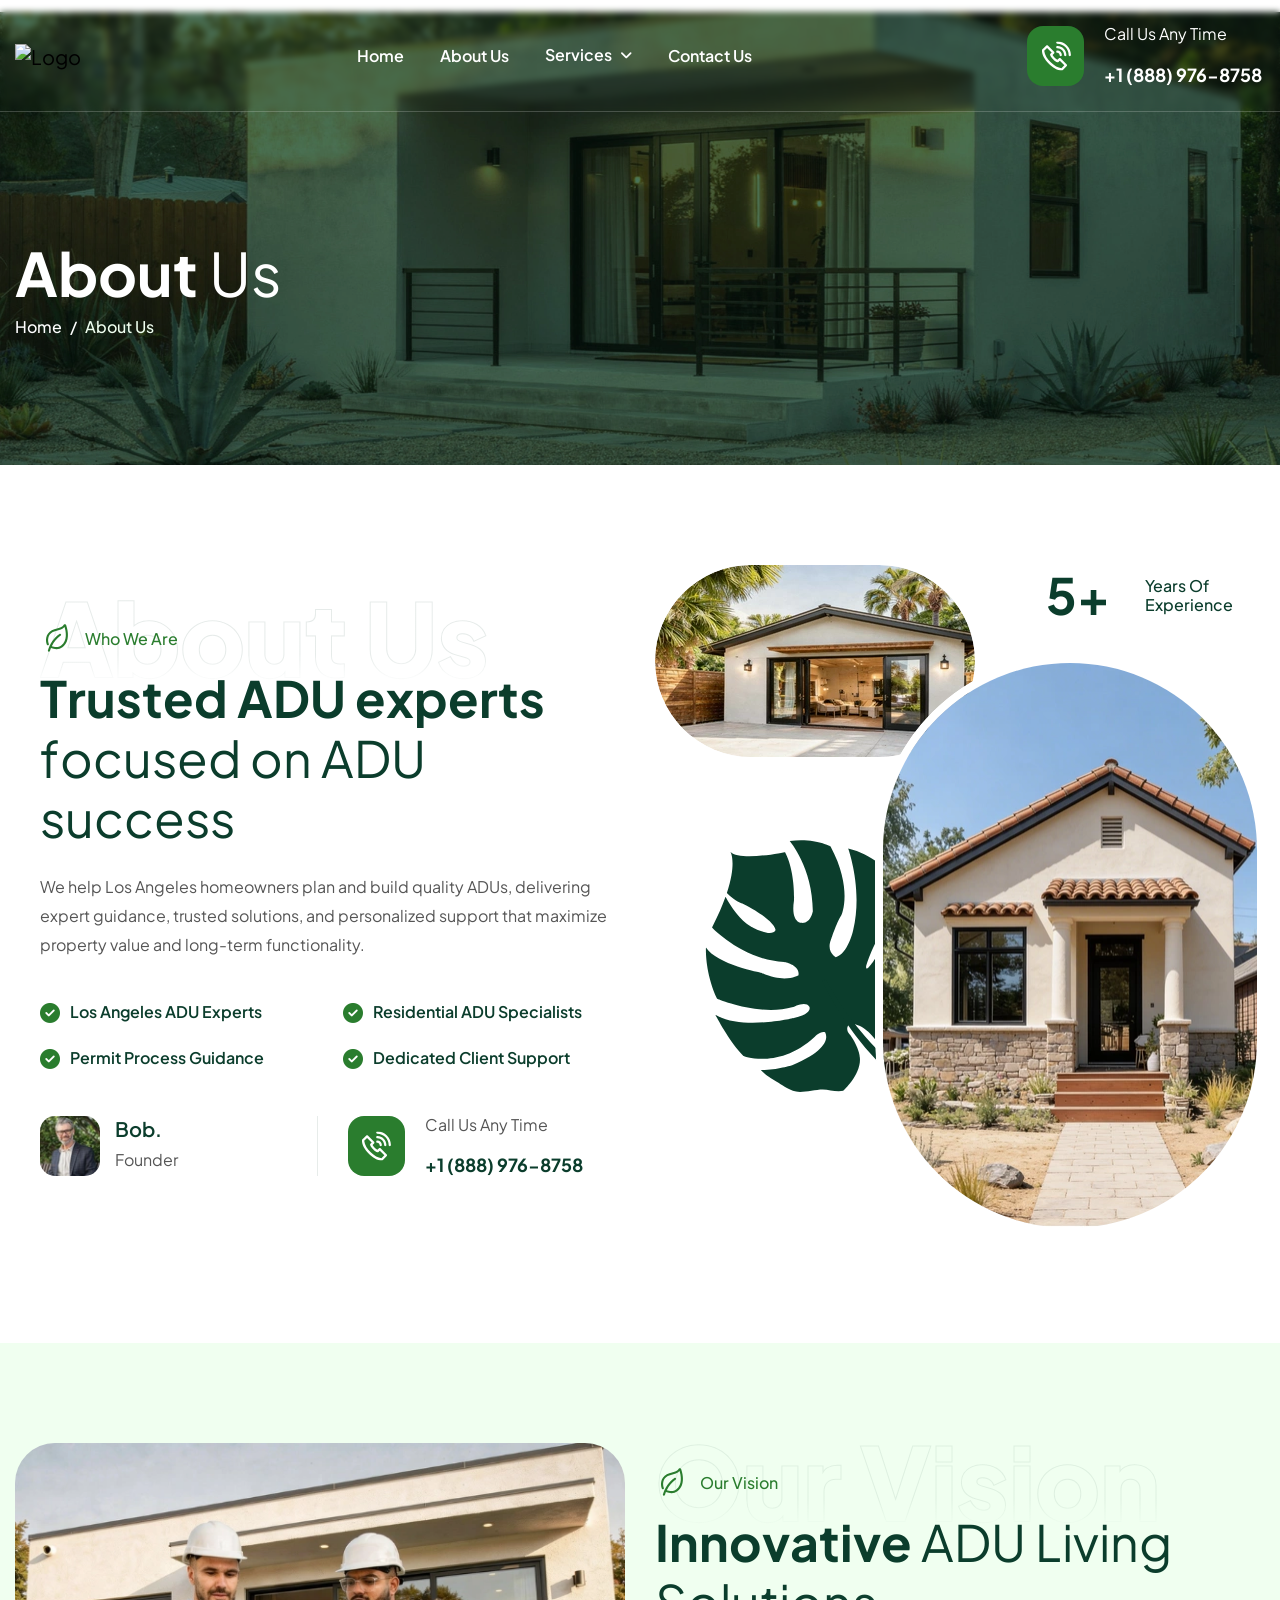
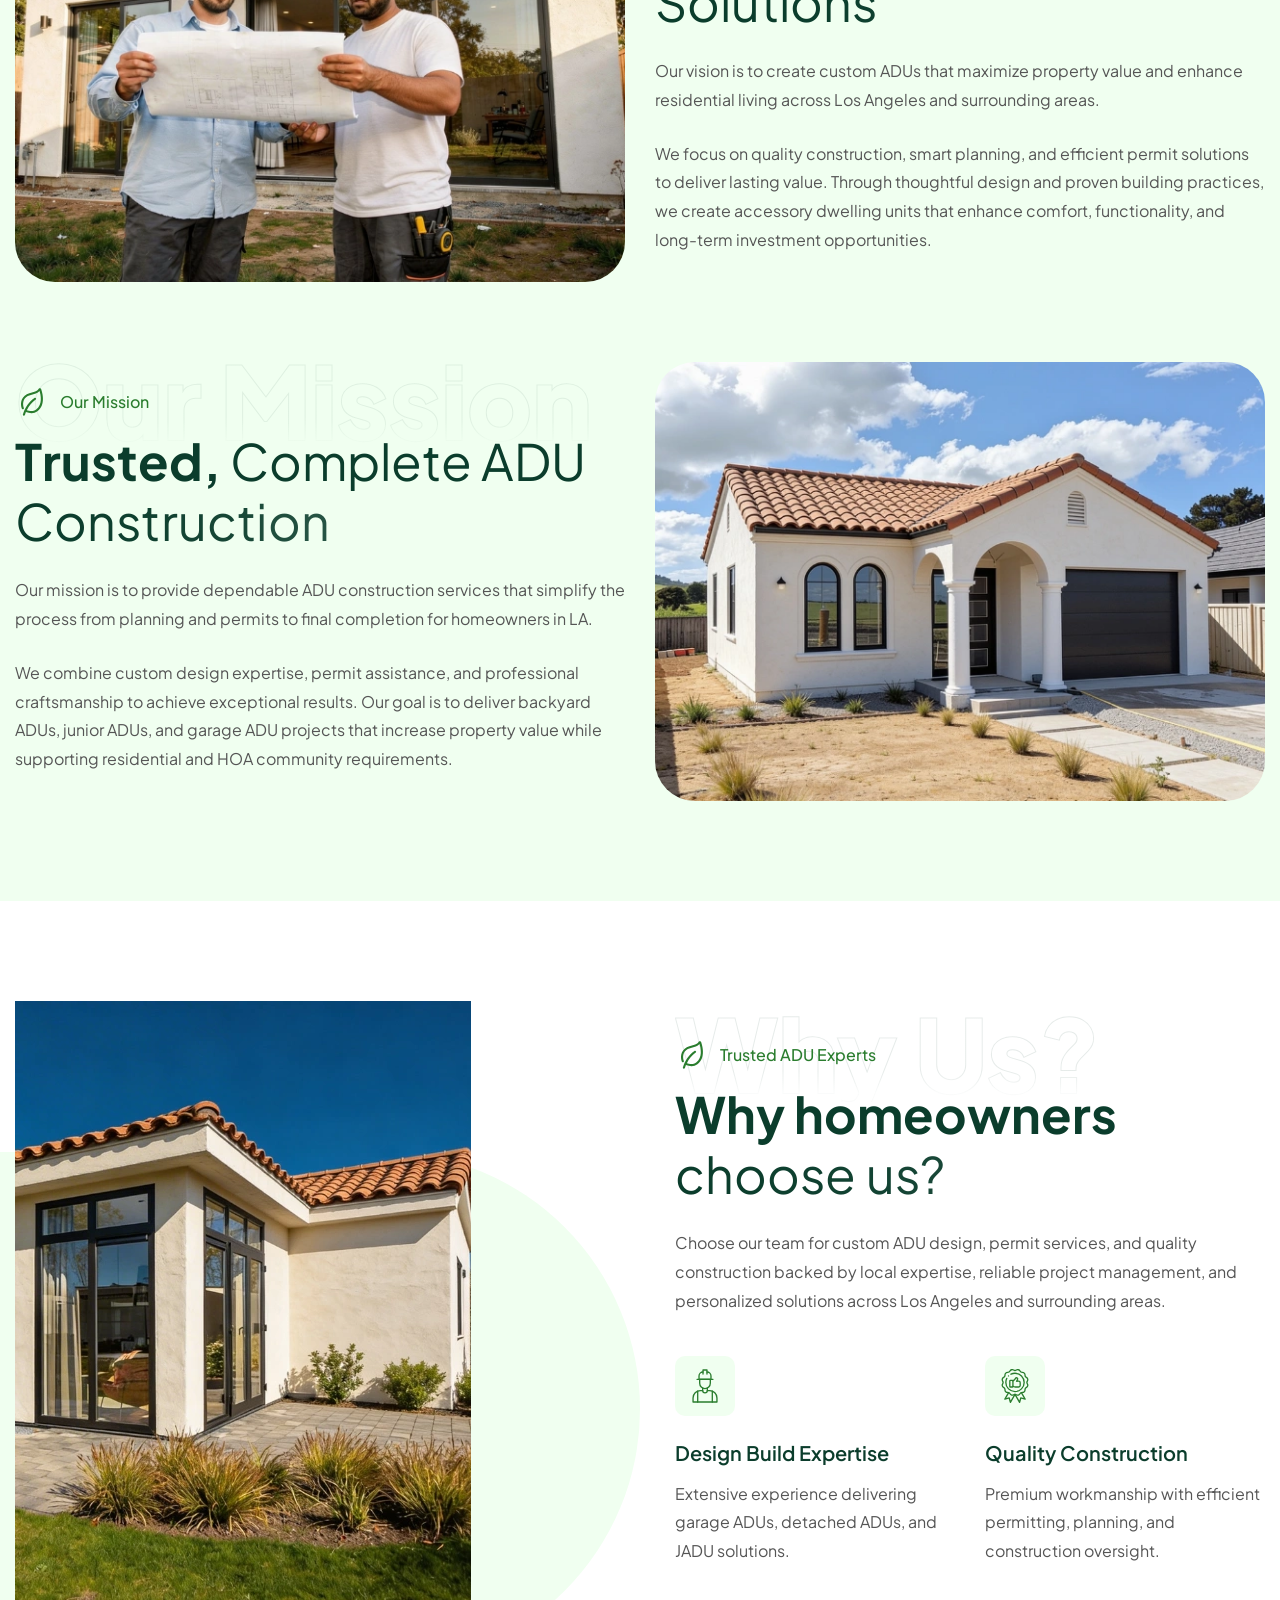
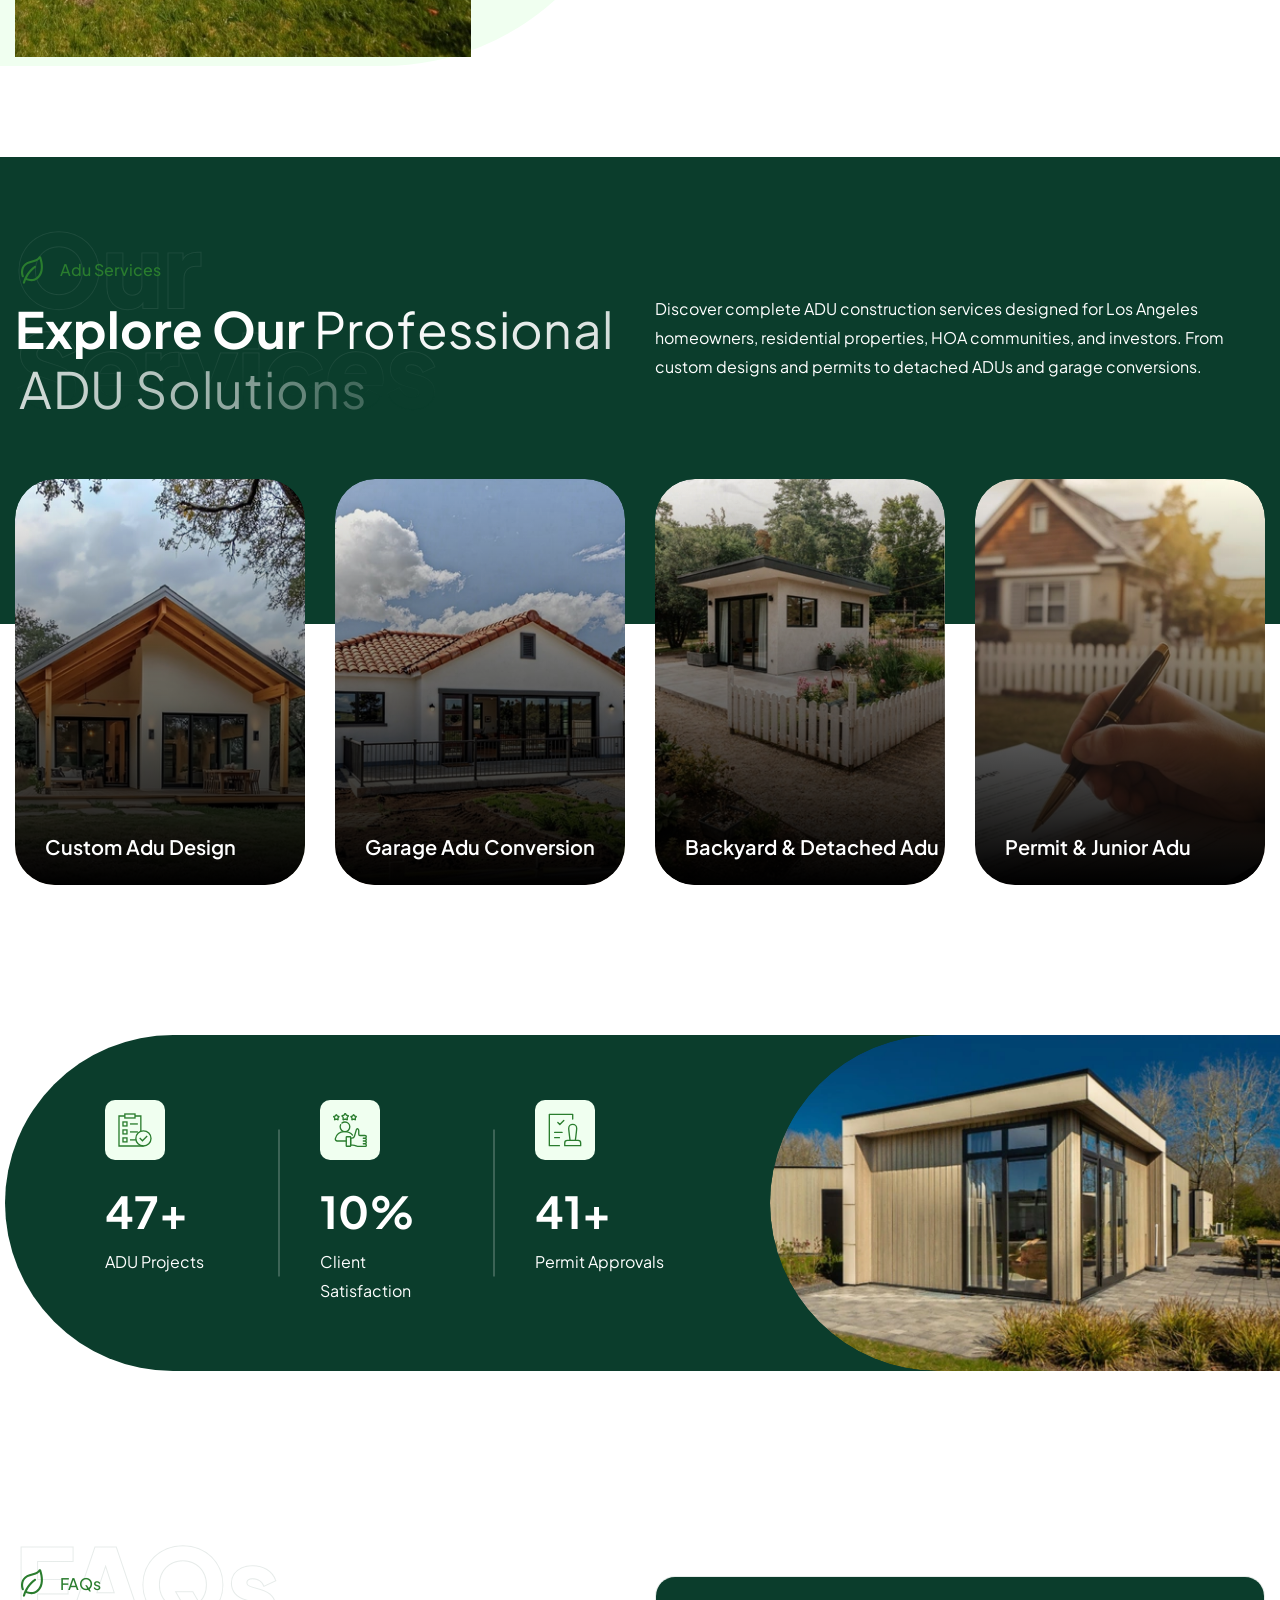
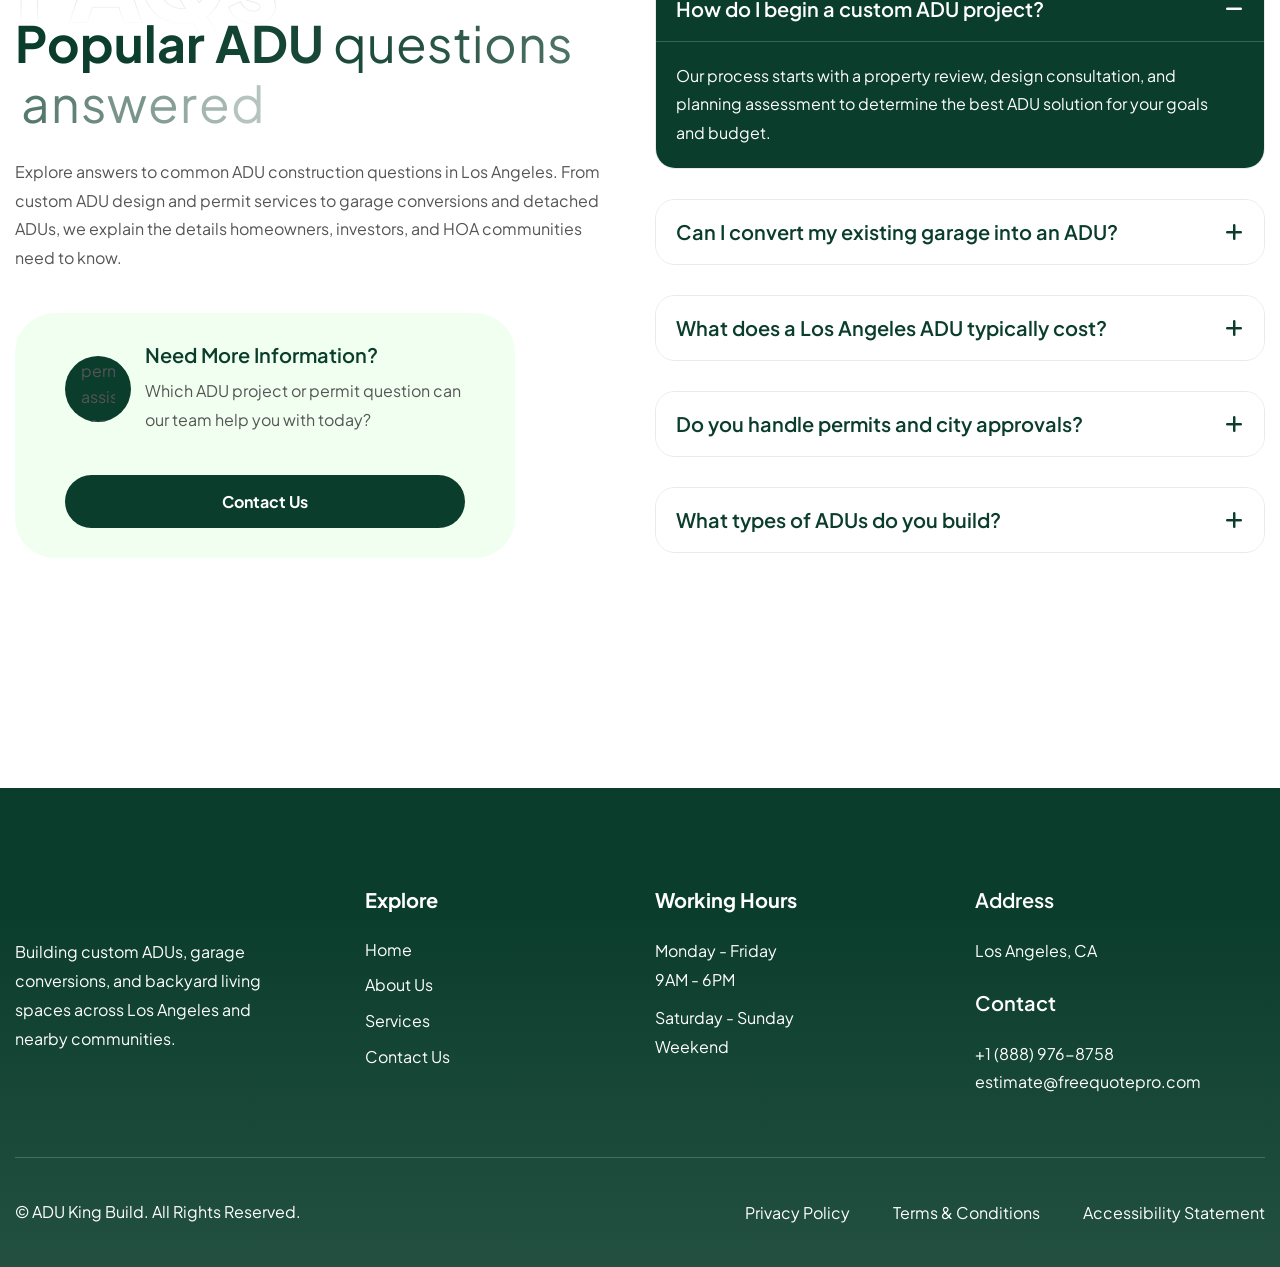
==== about.html @ 202c19b8 "created about us page" ====
<!DOCTYPE html>
<html lang="zxx">
<head>
	<!-- Meta -->
	<meta charset="utf-8">
	<meta http-equiv="X-UA-Compatible" content="IE=edge">
	<meta name="viewport" content="width=device-width, initial-scale=1.0">
	<meta name="description" content="">
	<meta name="keywords" content="">
	<meta name="author" content="Awaiken">
	<!-- Page Title -->
    <title>Florax - Gardening and Landscape HTML Template</title>
	<!-- Favicon Icon -->
	<link rel="shortcut icon" type="image/x-icon" href="images/favicon.png">
	<!-- Google Fonts Css-->
	<link rel="preconnect" href="https://fonts.googleapis.com">
    <link rel="preconnect" href="https://fonts.gstatic.com" crossorigin>
    <link href="https://fonts.googleapis.com/css2?family=Plus+Jakarta+Sans:ital,wght@0,200..800;1,200..800&display=swap" rel="stylesheet">
	<!-- Bootstrap Css -->
	<link href="css/bootstrap.min.css" rel="stylesheet" media="screen">
	<!-- SlickNav Css -->
	<link href="css/slicknav.min.css" rel="stylesheet">
	<!-- Swiper Css -->
	<link rel="stylesheet" href="css/swiper-bundle.min.css">
	<!-- Font Awesome Icon Css-->
	<link href="css/all.css" rel="stylesheet" media="screen">
	<!-- Animated Css -->
	<link href="css/animate.css" rel="stylesheet">
	<!-- Magnific Popup Core Css File -->
	<link rel="stylesheet" href="css/magnific-popup.css">
	<!-- Mouse Cursor Css File -->
	<link rel="stylesheet" href="css/mousecursor.css">
	<!-- Main Custom Css -->
	<link href="css/custom.css" rel="stylesheet" media="screen">
</head>
<body>

    <!-- Header Start -->
	<header class="main-header">
		<div class="header-sticky">
			<nav class="navbar navbar-expand-lg">
				<div class="container">
					<!-- Logo Start -->
					<a class="navbar-brand" href="./">
						<img src="images/logo.svg" alt="Logo">
					</a>
					<!-- Logo End -->

					<!-- Main Menu Start -->
					<div class="collapse navbar-collapse main-menu">
                        <div class="nav-menu-wrapper">
                            <ul class="navbar-nav mr-auto" id="menu">
                                <li class="nav-item"><a class="nav-link" href="./">Home</a>
                                  
                                </li>                                
                                <li class="nav-item"><a class="nav-link" href="about.html">About Us</a></li>
                                <li class="nav-item submenu"><a class="nav-link" href="services.html">Services</a>
                                    <ul>                                        
                                        <li class="nav-item"><a class="nav-link" href="service-custom-adu-design.html">Custom ADU Design</a></li>
                                        <li class="nav-item"><a class="nav-link" href="service-junior-adu.html">Junior ADU</a></li>
                                        <li class="nav-item"><a class="nav-link" href="service-garage-adu.html">Garage ADU</a></li>
                                         <li class="nav-item"><a class="nav-link" href="service-backyard-adu.html">Backyard ADU</a></li>
                                        <li class="nav-item"><a class="nav-link" href="service-detached-adu.html">Detached ADU</a></li>
                                        <li class="nav-item"><a class="nav-link" href="service-adu-permit.html">ADU Permit Services</a></li>


                                    </ul>
                                </li>
                                <li class="nav-item"><a class="nav-link" href="contact.html">Contact Us</a></li>                             
                            </ul>
                        </div>
                        <!-- Contact Now Box Start -->
                        <div class="contact-now-box d-inline-flex">
                            <div class="icon-box">
                                <a href="tel:+18889768758">  <img src="images/icons/icon-phone.svg" alt="contact for adu services across los angeles">
</a>
                            </div>
                            <div class="contact-now-box-content">
                                <p>call us any time</p>
                                <h3><a href="tel:+18889768758">+1 (888) 976-8758</a></h3>                                
                            </div>
                        </div>
                        <!-- Contact Now Box End -->
					</div>
					<!-- Main Menu End -->
					<div class="navbar-toggle"></div>
				</div>
			</nav>
			<div class="responsive-menu"></div>
		</div>
	</header>
	<!-- Header End -->

    <!-- Page Header Start -->
	<div class="page-header">
		<div class="container">
			<div class="row align-items-center">
				<div class="col-lg-12">
					<!-- Page Header Box Start -->
					<div class="page-header-box">
						<h1 class="text-anime-style-2" data-cursor="-opaque">About <span>Us</span></h1>
						<nav class="wow fadeInUp">
							<ol class="breadcrumb">
								<li class="breadcrumb-item"><a href="./">home</a></li>
								<li class="breadcrumb-item active" aria-current="page">about us</li>
							</ol>
						</nav>
					</div>
					<!-- Page Header Box End -->
				</div>
			</div>
		</div>
	</div>
	<!-- Page Header End -->


<!-- About Us Section Start -->
<div class="about-us page-about">
    <div class="container">
        <div class="row align-items-center">

            <div class="col-lg-6">
                <!-- About Us Content Start -->
                <div class="about-us-content">

                    <!-- Section Title Start -->
                    <div class="section-title">
                        <div class="section-bg-title">
                            <span>about us</span>
                        </div>

                        <h3 class="wow fadeInUp">Who We Are</h3>

                      <h2 class="text-anime-style-2" data-cursor="-opaque">
    Trusted ADU experts<span>focused on ADU success</span>
</h2>

                        <p class="wow fadeInUp" data-wow-delay="0.25s">
We help Los Angeles homeowners plan and build quality ADUs, delivering expert guidance, trusted solutions, and personalized support that maximize property value and long-term functionality.
                        </p>
                    </div>
                    <!-- Section Title End -->

                    <!-- About Us Body Start -->
                    <div class="about-us-body wow fadeInUp" data-wow-delay="0.5s">
                        <ul>
                       <li>Los Angeles ADU Experts</li>
<li>Residential ADU Specialists</li>
<li>Permit Process Guidance</li>
<li>Dedicated Client Support</li>
                        </ul>
                    </div>
                    <!-- About Us Body End -->

                    <!-- About Us Footer Start -->
                    <div class="about-us-footer wow fadeInUp" data-wow-delay="0.75s">

                        <!-- About Company Founder Start -->
                        <div class="about-company-founder">

                            <div class="company-founder-image">
                                <figure class="image-anime">
                                    <img src="images/testimonias/bob-founder.webp"
                                    alt="ADU King Build leadership team serving Los Angeles homeowners">
                                </figure>
                            </div>

                            <div class="company-founder-content">
                                <h3>Bob.</h3>
                                <p>Founder</p>
                            </div>

                        </div>
                        <!-- About Company Founder End -->

                       <!-- Contact Now Box Start -->
                        <div class="contact-now-box about-contact-box">
                            <div class="icon-box">
                                <a href="tel:+18889768758">
                                 <img src="images/icons/icon-phone.svg" alt="Call ADU King Build Los Angeles">

                                </a>
                            </div>

                            <div class="contact-now-box-content">
                                <p>call us any time</p>
                                <h3><a href="tel:+18889768758">+1 (888) 976-8758</a></h3>
                            </div>
                        </div>
                        <!-- Contact Now Box End -->

                    </div>
                    <!-- About Us Footer End -->

                </div>
                <!-- About Us Content End -->
            </div>

            <div class="col-lg-6">

                <!-- About Us Image Start -->
                <div class="about-image">

                    <div class="about-img-1">
                        <figure class="image-anime reveal">
                            <img src="images/resources/about-adu-service-4.webp"
                            alt="ADU planning consultation with Los Angeles homeowners">
                        </figure>
                    </div>

                    <div class="about-img-2">
                        <figure class="image-anime reveal">
                            <img src="images/resources/about-adu-services-3.webp"
                            alt="ADU project management and property assessment in Los Angeles">
                        </figure>
                    </div>

                    <!-- Company Experience Start -->
                    <div class="company-experience">
                        <div class="company-experience-counter">
                            <h2><span class="counter">15</span>+</h2>
                        </div>

                        <div class="company-experience-content">
                            <p>years of experience</p>
                        </div>
                    </div>
                    <!-- Company Experience End -->

                </div>
                <!-- About Us Image End -->

            </div>

        </div>
    </div>
</div>
<!-- About Us Section End -->

<!-- Our Vision Mission Section Start -->
<div class="our-vision-mission">
    <div class="container">

        <!-- Vision Mission Box Start -->
        <div class="row vision-mission-box align-items-center">
            <div class="col-lg-6">

                <!-- Our Vision Image Start -->
                <div class="our-vision-image">
                    <figure class="image-anime reveal">
                        <img src="images/resources/our-vision.webp" alt="Custom detached ADU construction project in Los Angeles featuring modern backyard living space and residential property expansion">
                    </figure>
                </div>
                <!-- Our Vision Image End -->

            </div>

            <div class="col-lg-6">

                <!-- Our Vision Content Start -->
                <div class="our-vision-content">

                    <!-- Section Title Start -->
                    <div class="section-title">
                        <div class="section-bg-title dark-bg-1">
                            <span>Our Vision</span>
                        </div>

                        <h3 class="wow fadeInUp">our vision</h3>

                        <h2 class="text-anime-style-2" data-cursor="-opaque">
                            Innovative <span>ADU Living Solutions</span>
                        </h2>

                        <p class="wow fadeInUp" data-wow-delay="0.25s">
    Our vision is to create custom ADUs that maximize property value and enhance residential living across Los Angeles and surrounding areas.
                        </p>

                        <p class="wow fadeInUp" data-wow-delay="0.5s">
                            We focus on quality construction, smart planning, and efficient permit solutions to deliver lasting value. Through thoughtful design and proven building practices, we create accessory dwelling units that enhance comfort, functionality, and long-term investment opportunities.
                        </p>
                    </div>
                    <!-- Section Title End -->

                </div>
                <!-- Our Vision Content End -->

            </div>
        </div>
        <!-- Vision Mission Box End -->

        <!-- Vision Mission Box Start -->
        <div class="row vision-mission-box align-items-center">
            <div class="col-lg-6">

                <!-- Our Mission Image Start -->
                <div class="our-mission-image">
                    <figure class="image-anime reveal">
                        <img src="images/resources/our-mission.webp" alt="Los Angeles ADU builder completing custom garage ADU conversion and permit approved residential construction project">
                    </figure>
                </div>
                <!-- Our Mission Image End -->

            </div>

            <div class="col-lg-6">

                <!-- Our Mission Content Start -->
                <div class="our-mission-content">

                    <!-- Section Title Start -->
                    <div class="section-title">
                        <div class="section-bg-title dark-bg-1">
                            <span>Our Mission</span>
                        </div>

                        <h3 class="wow fadeInUp">our mission</h3>

                        <h2 class="text-anime-style-2" data-cursor="-opaque">
                            Trusted, <span>Complete ADU Construction</span>
                        </h2>

                        <p class="wow fadeInUp" data-wow-delay="0.25s">
                            Our mission is to provide dependable ADU construction services that simplify the process from planning and permits to final completion for homeowners in LA.
                        </p>

                        <p class="wow fadeInUp" data-wow-delay="0.5s">
                            We combine custom design expertise, permit assistance, and professional craftsmanship to achieve exceptional results. Our goal is to deliver backyard ADUs, junior ADUs, and garage ADU projects that increase property value while supporting residential and HOA community requirements.
                        </p>
                    </div>
                    <!-- Section Title End -->

                </div>
                <!-- Our Mission Content End -->

            </div>
        </div>
        <!-- Vision Mission Box End -->

    </div>
</div>
<!-- Our Vision Mission Section End -->



<!-- Why choose Us Section Start -->
<div class="why-choose-us about-why-choose">
    <div class="container">
        <div class="row align-items-center">
            <div class="col-lg-6 order-lg-1 order-2">
                <!-- Why choose Image Start -->
                <div class="why-choose-image">
                    <figure>
                        <img src="images/resources/why-choose-us-2.webp" alt="Custom ADU construction team building garage conversions, detached ADUs and backyard ADUs in Los Angeles">
                    </figure>
                </div>
                <!-- Why choose Image End -->
            </div>

            <div class="col-lg-6 order-lg-2 order-1">
                <!-- Why choose Content Start -->
                <div class="why-choose-content">
                    <!-- Section Title Start -->
                    <div class="section-title">
                        <div class="section-bg-title">
                            <span>Why Us?</span>
                        </div>

                        <h3 class="wow fadeInUp">trusted ADU experts</h3>

                        <h2 class="text-anime-style-2" data-cursor="-opaque">
                            Why homeowners <span>choose us?</span>
                        </h2>

                        <p class="wow fadeInUp" data-wow-delay="0.25s">
                            Choose our team for custom ADU design, permit services, and quality construction backed by local expertise, reliable project management, and personalized solutions across Los Angeles and surrounding areas.
                        </p>
                    </div>
                    <!-- Section Title End -->

                    <!-- Why choose Body Start -->
                    <div class="why-choose-body wow fadeInUp" data-wow-delay="0.5s">

                        <!-- Why choose Item Start -->
                        <div class="why-choose-item">
                            <div class="icon-box">
                                <img src="images/icons/adu-expert-green.svg" alt="Experienced ADU builder and contractor serving Los Angeles homeowners">
                            </div>

                            <div class="why-choose-item-content">
                                <h3>design build expertise</h3>
                                <p>Extensive experience delivering garage ADUs, detached ADUs, and JADU solutions.</p>
                            </div>
                        </div>
                        <!-- Why choose Item End -->

                        <!-- Why choose Item Start -->
                        <div class="why-choose-item">
                            <div class="icon-box">
                                <img src="images/icons/quality-icon-green.svg" alt="Professional ADU construction and permit services in Los Angeles">
                            </div>

                            <div class="why-choose-item-content">
                                <h3>quality construction</h3>
                                <p>Premium workmanship with efficient permitting, planning, and construction oversight.</p>
                            </div>
                        </div>
                        <!-- Why choose Item End -->

                    </div>
                    <!-- Why choose Body End -->
                </div>
                <!-- Why choose Content End -->
            </div>
        </div>
    </div>
</div>
<!-- Why choose Us Section End -->

<!-- Our Services Section Start -->
<div class="our-team">
    <div class="container">
        <div class="row section-row align-items-center">
            <div class="col-lg-6">
                <!-- Section Title Start -->
                <div class="section-title">
                    <div class="section-bg-title dark-bg-2">
                        <span>Our Services</span>
                    </div>
                    <h3 class="wow fadeInUp">adu services</h3>
                    <h2 class="text-anime-style-2" data-cursor="-opaque">Explore Our <span>Professional ADU Solutions</span></h2>
                </div>
                <!-- Section Title End -->
            </div>

            <div class="col-lg-6">
                <!-- Section Title Content Start -->
                <div class="section-title-content wow fadeInUp" data-wow-delay="0.25s">
                    <p>Discover complete ADU construction services designed for Los Angeles homeowners, residential properties, HOA communities, and investors. From custom designs and permits to detached ADUs and garage conversions.</p>
                </div>
                <!-- Section Title Content End -->
            </div>
        </div>

        <div class="row">

            <div class="col-lg-3 col-md-6">
                <!-- Service Item Start -->
                <div class="team-member-item wow fadeInUp">

                    <!-- Service Image Start -->
                    <div class="team-image">
                        <figure class="image-anime">
                            <img src="images/services/custom-adu-design-2.webp" alt="Custom ADU design services and accessory dwelling unit planning in Los Angeles">
                        </figure>
                    </div>
                    <!-- Service Image End -->

                    <!-- Service Body Start -->
                    <div class="team-body">
                        <div class="team-body-title">
                            <h3> <a href="service-custom-adu-design.html">custom adu design</a></h3>
                        </div>

                        <div class="team-body-content">
<p>Custom ADU design services tailored to Los Angeles properties, maximizing space, functionality, and long-term property value.</p>
                           
                        </div>
                    </div>
                    <!-- Service Body End -->

                </div>
                <!-- Service Item End -->
            </div>

            <div class="col-lg-3 col-md-6">
                <!-- Service Item Start -->
                <div class="team-member-item wow fadeInUp" data-wow-delay="0.2s">

                    <!-- Service Image Start -->
                    <div class="team-image">
                        <figure class="image-anime">
                            <img src="images/services/garage-adu-2.webp" alt="Garage ADU conversion contractor creating rental income units in Los Angeles">
                        </figure>
                    </div>
                    <!-- Service Image End -->

                    <!-- Service Body Start -->
                    <div class="team-body">
                        <div class="team-body-title">
                            <h3> <a href="service-garage-adu.html">garage adu conversion</a></h3>
                        </div>

                        <div class="team-body-content">
<p>Convert your existing garage into a modern ADU with expert planning, construction, and permit support throughout Los Angeles.</p>
                            
                        </div>
                    </div>
                    <!-- Service Body End -->

                </div>
                <!-- Service Item End -->
            </div>

            <div class="col-lg-3 col-md-6">
                <!-- Service Item Start -->
                <div class="team-member-item wow fadeInUp" data-wow-delay="0.4s">

                    <!-- Service Image Start -->
                    <div class="team-image">
                        <figure class="image-anime">
                            <img src="images/services/backyard-adu-2.webp" alt="Backyard and detached ADU construction services for Los Angeles residential properties">
                        </figure>
                    </div>
                    <!-- Service Image End -->

                    <!-- Service Body Start -->
                    <div class="team-body">
                        <div class="team-body-title">
                            <h3> <a href="service-backyard-adu.html">backyard &amp; detached adu</a></h3>
                        </div>

                        <div class="team-body-content">
<p>Build a backyard or detached ADU for rental income, family living, or flexible residential space in Los Angeles.</p>
                          
                        </div>
                    </div>
                    <!-- Service Body End -->

                </div>
                <!-- Service Item End -->
            </div>

            <div class="col-lg-3 col-md-6">
                <!-- Service Item Start -->
                <div class="team-member-item wow fadeInUp" data-wow-delay="0.6s">

                    <!-- Service Image Start -->
                    <div class="team-image">
                        <figure class="image-anime">
                            <img src="images/services/permit-services-2.webp" alt="ADU permit services and junior ADU planning assistance in Los Angeles California">
                        </figure>
                    </div>
                    <!-- Service Image End -->

                    <!-- Service Body Start -->
                    <div class="team-body">
                        <div class="team-body-title">
                            <h3> <a href="service-adu-permit.html">permit & junior adu</a></h3>
                        </div>

                        <div class="team-body-content">
                        <p>Streamline approvals with ADU permit services and junior ADU solutions designed to meet local Los Angeles requirements.</p>

                           
                        </div>
                    </div>
                    <!-- Service Body End -->

                </div>
                <!-- Service Item End -->
            </div>

        </div>
    </div>
</div>
<!-- Our Services Section End -->


<!-- Our Counter Section Start -->
<div class="our-counter">
    <div class="container-fluid">
        <div class="row">
            <div class="col-lg-12">

                <!-- Our Counter Box Start -->
                <div class="our-counter-box">

                    <!-- Counter Content Box Start -->
                    <div class="counter-content-box">

                        <!-- Counter Item Start -->
                        <div class="counter-item">
                            <div class="icon-box">
                                <img src="images/icons/projects-completed-icon-green.svg" alt="Completed custom ADU design and construction projects across Los Angeles">
                            </div>
                            <div class="counter-item-content">
                                <h2><span class="counter">450</span>+</h2>
                                <p>ADU projects</p>
                            </div>
                        </div>
                        <!-- Counter Item End -->

                        <!-- Counter Item Start -->
                        <div class="counter-item">
                            <div class="icon-box">
                                <img src="images/icons/client-satisfaction-green.svg" alt="Experienced ADU designers builders permit specialists and construction professionals">
                            </div>
                            <div class="counter-item-content">
                                <h2><span class="counter">100</span>%</h2>
                                <p>client satisfaction</p>
                            </div>
                        </div>
                        <!-- Counter Item End -->

                        <!-- Counter Item Start -->
                        <div class="counter-item">
                            <div class="icon-box">
                                <img src="images/icons/permit-approval-green.svg" alt="Successful ADU permits approvals and satisfied homeowners in Los Angeles">
                            </div>
                            <div class="counter-item-content">
                                <h2><span class="counter">390</span>+</h2>
                                <p>permit approvals</p>
                            </div>
                        </div>
                        <!-- Counter Item End -->

                    </div>
                    <!-- Counter Content Box End -->

                    <!-- Counter Image Start -->
                    <div class="counter-image">
                        <figure class="image-anime">
                            <img src="images/resources/counter-section.webp" alt="Custom backyard ADU and detached accessory dwelling unit construction in Los Angeles">
                        </figure>
                    </div>
                    <!-- Counter Image End -->

                </div>
                <!-- Our Counter Box End -->

            </div>
        </div>
    </div>
</div>
<!-- Our Counter Section End -->

<!-- Our Faqs Section Start -->
<div class="our-faqs">
    <div class="container">
        <div class="row align-items-center">
            <div class="col-lg-6">
                <!-- Our Faqs Content Start -->
                <div class="our-faqs-content">
                    <!-- Section Title Start -->
                    <div class="section-title">
                        <div class="section-bg-title">
                            <span>FAQs</span>
                        </div>
                        <h3 class="wow fadeInUp">FAQs</h3>
                        <h2 class="text-anime-style-2" data-cursor="-opaque">Popular ADU <span>questions answered</span></h2>
                        <p class="wow fadeInUp" data-wow-delay="0.25s">Explore answers to common ADU construction questions in Los Angeles. From custom ADU design and permit services to garage conversions and detached ADUs, we explain the details homeowners, investors, and HOA communities need to know.</p>
                    </div>
                    <!-- Section Title End -->

                    <!-- Our Faqs CTA Start -->
                    <div class="our-faqs-cta wow fadeInUp" data-wow-delay="0.5s">
                        <!-- Faqs CTA Box Start -->
                        <div class="faqs-cta-box">
                            <div class="icon-box">
                                <img src="images/icon-faqs-cta-box.svg" alt="ADU consultation and permit assistance services in Los Angeles">
                            </div>
                            <div class="faqs-cta-content">
                                <h3>Need More Information?</h3>
                                <p>Which ADU project or permit question can our team help you with today?</p>
                            </div>
                        </div>
                        <!-- Faqs CTA Box End -->

                        <!-- Faqs CTA Btn Start -->
                        <div class="faqs-cta-btn">
                            <a href="contact.html" class="btn-default">contact us</a>
                        </div>
                        <!-- Faqs CTA Btn End -->
                    </div>
                    <!-- Our Faqs CTA End -->
                </div>
                <!-- Our Faqs Content End -->
            </div>

            <div class="col-lg-6">
                <div class="our-faq-section">
                    <!-- FAQ Accordion Start -->
                    <div class="faq-accordion" id="accordion">

                        <!-- FAQ Item Start -->
                        <div class="accordion-item wow fadeInUp">
                            <h2 class="accordion-header" id="heading1">
                                <button class="accordion-button" type="button" data-bs-toggle="collapse" data-bs-target="#collapse1" aria-expanded="true" aria-controls="collapse1">
                                    How do I begin a custom ADU project?
                                </button>
                            </h2>
                            <div id="collapse1" class="accordion-collapse collapse show" aria-labelledby="heading1" data-bs-parent="#accordion">
                                <div class="accordion-body">
                                    <p>Our process starts with a property review, design consultation, and planning assessment to determine the best ADU solution for your goals and budget.</p>
                                </div>
                            </div>
                        </div>
                        <!-- FAQ Item End -->

                        <!-- FAQ Item Start -->
                        <div class="accordion-item wow fadeInUp" data-wow-delay="0.2s">
                            <h2 class="accordion-header" id="heading2">
                                <button class="accordion-button collapsed" type="button" data-bs-toggle="collapse" data-bs-target="#collapse2" aria-expanded="false" aria-controls="collapse2">
                                    Can I convert my existing garage into an ADU?
                                </button>
                            </h2>
                            <div id="collapse2" class="accordion-collapse collapse" aria-labelledby="heading2" data-bs-parent="#accordion">
                                <div class="accordion-body">
                                    <p>Yes. Garage ADU conversions are one of the most popular ways to create rental income, guest housing, or multigenerational living space.</p>
                                </div>
                            </div>
                        </div>
                        <!-- FAQ Item End -->

                        <!-- FAQ Item Start -->
                        <div class="accordion-item wow fadeInUp" data-wow-delay="0.4s">
                            <h2 class="accordion-header" id="heading3">
                                <button class="accordion-button collapsed" type="button" data-bs-toggle="collapse" data-bs-target="#collapse3" aria-expanded="false" aria-controls="collapse3">
                                    What does a Los Angeles ADU typically cost?
                                </button>
                            </h2>
                            <div id="collapse3" class="accordion-collapse collapse" aria-labelledby="heading3" data-bs-parent="#accordion">
                                <div class="accordion-body">
                                    <p>Costs vary by size, design, site conditions, and construction scope. We provide detailed estimates tailored to each property and project.</p>
                                </div>
                            </div>
                        </div>
                        <!-- FAQ Item End -->

                        <!-- FAQ Item Start -->
                        <div class="accordion-item wow fadeInUp" data-wow-delay="0.6s">
                            <h2 class="accordion-header" id="heading4">
                                <button class="accordion-button collapsed" type="button" data-bs-toggle="collapse" data-bs-target="#collapse4" aria-expanded="false" aria-controls="collapse4">
                                    Do you handle permits and city approvals?
                                </button>
                            </h2>
                            <div id="collapse4" class="accordion-collapse collapse" aria-labelledby="heading4" data-bs-parent="#accordion">
                                <div class="accordion-body">
                                    <p><strong>ADU King Build</strong> manages permit preparation, plan submission, and approval coordination to help streamline the process.</p>
                                </div>
                            </div>
                        </div>
                        <!-- FAQ Item End -->

                        <!-- FAQ Item Start -->
                        <div class="accordion-item wow fadeInUp" data-wow-delay="0.8s">
                            <h2 class="accordion-header" id="heading5">
                                <button class="accordion-button collapsed" type="button" data-bs-toggle="collapse" data-bs-target="#collapse5" aria-expanded="false" aria-controls="collapse5">
                                    What types of ADUs do you build?
                                </button>
                            </h2>
                            <div id="collapse5" class="accordion-collapse collapse" aria-labelledby="heading5" data-bs-parent="#accordion">
                                <div class="accordion-body">
                                    <p>We design and build detached ADUs, backyard homes, garage conversions, junior ADUs, and custom accessory dwelling units throughout Los Angeles.</p>
                                </div>
                            </div>
                        </div>
                        <!-- FAQ Item End -->

                    </div>
                    <!-- FAQ Accordion End -->
                </div>
            </div>
        </div>
    </div>
</div>
<!-- Our Faqs Section End -->




    <!-- Footer Start -->
    <footer class="main-footer">
        <div class="container">
            <div class="row">
                <div class="col-lg-3 col-md-12">
                    <!-- About Footer Start -->
                    <div class="about-footer">
                        <!-- Footer Logo Start -->
                        <div class="footer-logo">
                            <img src="images/footer-logo.svg" alt="">
                        </div>
                        <!-- Footer Logo End -->

                        <!-- About Footer Content Start -->

<div class="about-footer-content">
    <p>Building custom ADUs, garage conversions, and backyard living spaces across Los Angeles and nearby communities.</p>
</div>

                     
                        
                    </div>
                    <!-- About Footer End -->
                </div>

                <div class="col-lg-3 col-md-4 col-6">
                    <!-- About Links Start -->
                    <div class="footer-links">
                        <h3>explore</h3>
                        <ul>
                            <li><a href="index.html">home</a></li>
                            <li><a href="about.html">about us</a></li>
                            <li><a href="services.html">services</a></li>
                            <li><a href="contact.html">Contact Us</a></li>
                        </ul>
                    </div>
                    <!-- About Links End -->
                </div>

                <div class="col-lg-3 col-md-4 col-6">
                    <!-- Working Hours Start -->
                    <div class="working-hour">
                        <h3>working hours</h3>
                        <div class="working-hour-box">
                            <p>Monday - Friday</p>
                            <p>9AM - 6PM</p>
                        </div>

                        <div class="working-hour-box">
                            <p>Saturday - Sunday</p>
                            <p>Weekend</p>
                        </div>

                       
                    </div>
                    <!-- Working Hours End -->
                </div>

                <div class="col-lg-3 col-md-4">
                    <!-- Footer Contact Start -->
                    <div class="footer-contact">
                        <!-- Footer Info Box Start -->
                        <div class="footer-info-box">
                            <h3>address</h3>
                            <p>Los Angeles, CA</p>                              
                        </div>
                        <!-- Footer Info Box End -->
                        
                        <!-- Footer Info Box Start -->
                        <div class="footer-info-box">
                            <h3>contact</h3>
                            <p><a href="tel:+18889768758">+1 (888) 976-8758</a></p>
                            <p><a href="mailto:estimate@freequotepro.com">estimate@freequotepro.com</a></p>                              
                        </div>
                        <!-- Footer Info Box End -->
                    </div>
                    <!-- Footer Contact End -->
                </div>
            </div>

            <!-- Footer Copyright Section Start -->
            <div class="footer-copyright">
                <div class="row align-items-center">
                    <div class="col-lg-6 col-md-6">
                        <!-- Footer Copyright Start -->
                        <div class="footer-copyright-text">
                            <p>© ADU King Build. All Rights Reserved.</p>
                        </div>
                        <!-- Footer Copyright End -->
                    </div>

                    <div class="col-lg-6 col-md-6">
                        <!-- Footer Social Link Start -->
                        <div class="footer-privacy-policy">
                            <ul>
                                <li><a href="privacy-policy.html">privacy policy</a></li>
                                <li><a href="terms-conditions.html">terms &amp; conditions</a></li> 
                                <li><a href="accessibility-statement.html">accessibility statement</a></li>                               
                              
                            </ul>
                        </div>
                        <!-- Footer Social Link End -->
                    </div>
                </div>
            </div>
            <!-- Footer Copyright Section End -->
        </div>
    </footer>
    <!-- Footer End -->

    <!-- Jquery Library File -->
    <script src="js/jquery-3.7.1.min.js"></script>
    <!-- Bootstrap js file -->
    <script src="js/bootstrap.min.js"></script>
    <!-- Validator js file -->
    <script src="js/validator.min.js"></script>
    <!-- SlickNav js file -->
    <script src="js/jquery.slicknav.js"></script>
    <!-- Swiper js file -->
    <script src="js/swiper-bundle.min.js"></script>
    <!-- Counter js file -->
    <script src="js/jquery.waypoints.min.js"></script>
    <script src="js/jquery.counterup.min.js"></script>
    <!-- Isotop js file -->
	<script src="js/isotope.min.js"></script>
    <!-- Magnific js file -->
    <script src="js/jquery.magnific-popup.min.js"></script>
    <!-- SmoothScroll -->
    <script src="js/SmoothScroll.js"></script>
    <!-- Parallax js -->
    <script src="js/parallaxie.js"></script>
    <!-- MagicCursor js file -->
    <script src="js/gsap.min.js"></script>
    <script src="js/magiccursor.js"></script>
    <!-- Text Effect js file -->
    <script src="js/SplitText.js"></script>
    <script src="js/ScrollTrigger.min.js"></script>
    <!-- YTPlayer js File -->
    <script src="js/jquery.mb.YTPlayer.min.js"></script>
    <!-- Wow js file -->
    <script src="js/wow.js"></script>
    <!-- Main Custom js file -->
    <script src="js/function.js"></script>
</body>
</html>
---- css/mousecursor.css ----
/*! normalize.css v7.0.0 | MIT License | github.com/necolas/normalize.css */
.cb-cursor {
	position: fixed;
	top: 0;
	left: 0;
	z-index: 150;
	contain: layout style size;
	pointer-events: none;
	will-change: transform;
	-webkit-transition: opacity 0.3s, color 0.4s;
	-o-transition: opacity 0.3s, color 0.4s;
	-moz-transition: opacity 0.3s, color 0.4s;
	transition: opacity 0.3s, color 0.4s;
}

.cb-cursor:before {
	content: "";
	position: absolute;
	top: -24px;
	left: -24px;
	display: block;
	width: 48px;
	height: 48px;
	-webkit-transform: scale(0);
	-moz-transform: scale(0);
	-ms-transform: scale(0);
	-o-transform: scale(0);
	transform: scale(0);
	background: #2A7D2E;
	-webkit-border-radius: 50%;
	-moz-border-radius: 50%;
	border-radius: 50%;
	-webkit-transition: opacity 0.1s, -webkit-transform 0.3s ease-in-out;
	transition: opacity 0.1s, -webkit-transform 0.3s ease-in-out;
	-o-transition: opacity 0.1s, -o-transform 0.3s ease-in-out;
	-moz-transition: transform 0.3s ease-in-out, opacity 0.1s, -moz-transform 0.3s ease-in-out;
	transition: transform 0.3s ease-in-out, opacity 0.1s;
	transition: transform 0.3s ease-in-out, opacity 0.1s, -webkit-transform 0.3s ease-in-out, -moz-transform 0.3s ease-in-out, -o-transform 0.3s ease-in-out;
}

.cb-cursor-text {
	position: absolute;
	top: -18px;
	left: -18px;
	width: 36px;
	height: 36px;
	display: -webkit-box;
	display: -webkit-flex;
	display: -moz-box;
	display: -ms-flexbox;
	display: flex;
	-webkit-box-align: center;
	-webkit-align-items: center;
	-moz-box-align: center;
	-ms-flex-align: center;
	align-items: center;
	-webkit-box-pack: center;
	-webkit-justify-content: center;
	-moz-box-pack: center;
	-ms-flex-pack: center;
	justify-content: center;
	-webkit-transform: scale(0) rotate(10deg);
	-moz-transform: scale(0) rotate(10deg);
	-ms-transform: scale(0) rotate(10deg);
	-o-transform: scale(0) rotate(10deg);
	transform: scale(0) rotate(10deg);
	opacity: 0;
	color: white;
	font-size: 16px;
	line-height: 20px;
	text-align: center;
	letter-spacing: -0.01em;
	-webkit-transition: opacity 0.4s, -webkit-transform 0.3s;
	transition: opacity 0.4s, -webkit-transform 0.3s;
	-o-transition: opacity 0.4s, -o-transform 0.3s;
	-moz-transition: opacity 0.4s, transform 0.3s, -moz-transform 0.3s;
	transition: opacity 0.4s, transform 0.3s;
	transition: opacity 0.4s, transform 0.3s, -webkit-transform 0.3s, -moz-transform 0.3s, -o-transform 0.3s;
}

@supports (mix-blend-mode: exclusion) {
	.cb-cursor.-exclusion, .cb-cursor.-opaque {
		mix-blend-mode: exclusion;
	}
}

@supports (mix-blend-mode: exclusion) {
	.cb-cursor.-exclusion:before, .cb-cursor.-opaque:before {
		background: white;
	}
}

.cb-cursor.-normal, .cb-cursor.-text {
	mix-blend-mode: normal;
}

.cb-cursor.-normal:before, .cb-cursor.-text:before {
	background: currentColor;
}

.cb-cursor.-inverse {
	color: white;
}

.cb-cursor.-visible:before {
	-webkit-transform: scale(0.2);
	-moz-transform: scale(0.2);
	-ms-transform: scale(0.2);
	-o-transform: scale(0.2);
	transform: scale(0.2);
}

.cb-cursor.-visible.-active:before {
	-webkit-transform: scale(0.23);
	-moz-transform: scale(0.23);
	-ms-transform: scale(0.23);
	-o-transform: scale(0.23);
	transform: scale(0.23);
	-webkit-transition-duration: 0.2s;
	-moz-transition-duration: 0.2s;
	-o-transition-duration: 0.2s;
	transition-duration: 0.2s;
}

.cb-cursor.-pointer:before {
	-webkit-transform: scale(0);
	-moz-transform: scale(0);
	-ms-transform: scale(0);
	-o-transform: scale(0);
	transform: scale(0);
}

.cb-cursor.-text:before {
	background: #000;
	opacity: 0.80;
	backdrop-filter: blur(10);
	-webkit-transform: scale(1.7);
	-moz-transform: scale(1.7);
	-ms-transform: scale(1.7);
	-o-transform: scale(1.7);
	transform: scale(1.7);
}

.cb-cursor.-text .cb-cursor-text {
	opacity: 1;
	-webkit-transform: scale(1);
	-moz-transform: scale(1);
	-ms-transform: scale(1);
	-o-transform: scale(1);
	transform: scale(1);
}

.cb-cursor.-text.-active:before {
	-webkit-transform: scale(1.6);
	-moz-transform: scale(1.6);
	-ms-transform: scale(1.6);
	-o-transform: scale(1.6);
	transform: scale(1.6);
	-webkit-transition-duration: 0.2s;
	-moz-transition-duration: 0.2s;
	-o-transition-duration: 0.2s;
	transition-duration: 0.2s;
}

.cb-cursor.-opaque:before {
	-webkit-transform: scale(1.32);
	-moz-transform: scale(1.32);
	-ms-transform: scale(1.32);
	-o-transform: scale(1.32);
	transform: scale(1.32);
}

.cb-cursor.-opaque.-active:before {
	-webkit-transform: scale(1.2);
	-moz-transform: scale(1.2);
	-ms-transform: scale(1.2);
	-o-transform: scale(1.2);
	transform: scale(1.2);
}

.cb-cursor.-lg:before {
	-webkit-transform: scale(2);
	-moz-transform: scale(2);
	-ms-transform: scale(2);
	-o-transform: scale(2);
	transform: scale(2);
}

.cb-cursor.-hidden:before {
	-webkit-transform: scale(0);
	-moz-transform: scale(0);
	-ms-transform: scale(0);
	-o-transform: scale(0);
	transform: scale(0);
}

.-color-red {
	color: red;
}

.-color-green {
	color: #51c67d;
}

.cb-demo {
	background: #fff;
}

.cb-demo-content {
	display: -webkit-box;
	display: -webkit-flex;
	display: -moz-box;
	display: -ms-flexbox;
	display: flex;
	-webkit-box-align: center;
	-webkit-align-items: center;
	-moz-box-align: center;
	-ms-flex-align: center;
	align-items: center;
	-webkit-box-pack: center;
	-webkit-justify-content: center;
	-moz-box-pack: center;
	-ms-flex-pack: center;
	justify-content: center;
	height: 100vh;
}

.cb-demo-container {
	padding: 0 20px;
}

@media (min-width: 1600px) {
	.cb-demo-container {
		padding: 0 120px;
	}
}

.cb-demo-row {
	display: -webkit-box;
	display: -webkit-flex;
	display: -moz-box;
	display: -ms-flexbox;
	display: flex;
	-webkit-box-pack: center;
	-webkit-justify-content: center;
	-moz-box-pack: center;
	-ms-flex-pack: center;
	justify-content: center;
	text-align: center;
	margin: 30px 0;
}

@media (min-width: 1600px) {
	.cb-demo-row {
		margin: 60px 0;
	}
}

.cb-demo-item {
	position: relative;
	-webkit-box-flex: 1;
	-webkit-flex: 1;
	-moz-box-flex: 1;
	-ms-flex: 1;
	flex: 1;
	padding: 50px 30px;
	margin: 0 20px;
	color: #000;
}

@media (min-width: 1600px) {
	.cb-demo-item {
		padding: 90px 30px;
		margin: 0 30px;
	}
}

.cb-demo-item-title {
	position: relative;
	margin: 0 0 25px 0;
	font-size: 30px;
	font-weight: bold;
}

.cb-demo-item-text {
	position: relative;
	max-width: 70%;
	margin: 0 auto;
	color: rgba(0, 0, 0, 0.5);
	font-size: 16px;
	font-weight: 300;
	line-height: 150%;
}

.cb-demo-item:before {
	content: "";
	display: block;
	position: absolute;
	top: 0;
	left: 0;
	right: 0;
	bottom: 0;
	-webkit-border-radius: 30px;
	-moz-border-radius: 30px;
	border-radius: 30px;
	background: #f8f8f8;
	-webkit-transition: -webkit-box-shadow 0.2s;
	transition: -webkit-box-shadow 0.2s;
	-o-transition: box-shadow 0.2s;
	-moz-transition: box-shadow 0.2s, -moz-box-shadow 0.2s;
	transition: box-shadow 0.2s;
	transition: box-shadow 0.2s, -webkit-box-shadow 0.2s, -moz-box-shadow 0.2s;
}
---- css/custom.css ----
/* ----------------------------------------------------------------------------------------
* Author        : Awaiken
* Template Name : Florax - Gardening and Landscape HTML Template
* File          : CSS File
* Version       : 1.0
* ---------------------------------------------------------------------------------------- */
/* INDEX
----------------------------------------------------------------------------------------
01. Global Variables
02. General css
03. Header css
04. Hero css
05. Customer Review css
06. About Us css
07. Our Services css
08. Our Expertise css
09. Intro Video css
10. Why choose Us css
11. How It Work css
12. Our Project css
13. Our Testimonials css
14. Our FAQs css
15. Our Pricing css
16. Our Blog Post css
17. Footer css
18. About us Page css
19. Services Page css
20. Service Single css
21. Blog Archive css
22. Blog Single css
23. Page Project css
24. Project Single css
25. Page Pricing css
26. Page Team css
27. Page FAQs css
28. Contact us Page css
29. 404 Page css
30. responsive css
-------------------------------------------------------------------------------------- */

/************************************/
/*** 	 01. Global Variables	  ***/
/************************************/	

:root{
	--primary-color			: #0B3D2C;
	--secondary-color		: #F0FFF0;
	--text-color			: #555555;
	--accent-color			: #2A7D2E;
	--white-color			: #FFFFFF;
	--divider-color			: #E7ECEA;
	--dark-divider-color	: #FFFFFF33;
	--error-color			: rgb(230, 87, 87);
	--default-font			: "Plus Jakarta Sans", sans-serif;
}

/************************************/
/*** 	   02. General css		  ***/
/************************************/

body{
	font-family: var(--default-font);
	font-size: 16px;
	font-weight: 400;
	line-height: 1.6em;
	background-color: var(--white-color);
	color: var(--text-color);
}

p{
	line-height: 1.8em;
	margin-bottom: 1.6em;
}

h1,
h2,
h3,
h4,
h5,
h6{
	margin :0;
	font-weight: 700;
	line-height: 1.2em;
	color: var(--primary-color);
}

figure{
	margin: 0;
}

img{
	max-width: 100%;
}

a{
	text-decoration: none;
}

a:hover{
	text-decoration: none;
	outline: 0;
}

a:focus{
	text-decoration: none;
	outline: 0;
}

html,
body{
	width: 100%;
	overflow-x: clip;
}

.container{
	max-width: 1300px;
}

.container,
.container-fluid,
.container-lg,
.container-md,
.container-sm,
.container-xl,
.container-xxl,
.mfp-container{
    padding-right: 15px;
    padding-left: 15px;
}

.image-anime{
	position: relative;
	overflow: hidden;
}

.image-anime:after{
	content: "";
	position: absolute;
    width: 200%;
    height: 0%;
    left: 50%;
    top: 50%;
    background-color: rgba(255,255,255,.3);
    transform: translate(-50%,-50%) rotate(-45deg);
    z-index: 1;
}

.image-anime:hover:after{
    height: 250%;
    transition: all 600ms linear;
    background-color: transparent;
}

.reveal{
	position: relative;
    display: -webkit-inline-box;
    display: -ms-inline-flexbox;
    display: inline-flex;
    visibility: hidden;
    overflow: hidden;
}

.reveal img{
    height: 100%;
    width: 100%;
    -o-object-fit: cover;
    object-fit: cover;
    -webkit-transform-origin: left;
    transform-origin: left;
}

.row{
    margin-right: -15px;
    margin-left: -15px;
}

.row > *{
	padding-right: 15px;
	padding-left: 15px;
}

.row.no-gutters{
    margin-right: 0px;
    margin-left: 0px;
}

.row.no-gutters > *{
    padding-right: 0px;
    padding-left: 0px;
}

.btn-default{
	display: inline-block;
	font-size: 16px;
	font-weight: 700;
	line-height: 1.2em;
	text-transform: capitalize;
	background: var(--accent-color);
	color: var(--white-color);
	border-radius: 100px;
	padding: 14px 35px 14px 25px;
	margin-right: 15px;
	border: none;
	transition: all 0.5s ease-in-out;
	position: relative;
	z-index: 1;
}

.btn-default::before{
	content: '';
	position: absolute;
	top: 50%;
	right: 0;
	width: 36px;
	height: 36px;
	border-radius: 50%;
	background-color: var(--white-color);
	background-image: url('../images/icons/arrow-green.svg');
	background-repeat: no-repeat;
	background-position: center center;
	background-size: 24px auto;
	transform: translate(50%, -50%);
	transition: all 0.3s ease-in-out;
}

.btn-default:hover::before{
	background-color: var(--secondary-color);
	right: -3px;
}

.btn-default.btn-highlighted{
	background-color: var(--white-color);
	color: var(--primary-color);
}

.btn-default.btn-highlighted:before{
	background-color: var(--accent-color);
	background-image: url('../images/icons/arrow-white.svg');
}

.btn-default.btn-highlighted:hover::before{
	background-color: var(--primary-color);
}

#magic-cursor{
	position: absolute;
    width: 10px !important;
    height: 10px !important;
    pointer-events: none;
    z-index: 1000000;
}

#ball{
	position: fixed;
	display: block;
	left: 0;
	top: 0;
	transform: translate(-50%, -50%);
	width: 8px !important;
	height: 8px !important;
	background: var(--accent-color);
	margin: 0;
	border-radius: 50%;
	pointer-events: none;
	opacity:1 !important;
}

.preloader{
	position: fixed;
	top: 0;
	left: 0;
	right: 0;
	bottom: 0;
	z-index: 1000;
	background-color: var(--accent-color);
	display: flex;
	align-items: center;
	justify-content: center;
}

.loading-container,
.loading{
	height: 100px;
	position: relative;
	width: 100px;
	border-radius: 100%;
}

.loading-container{
	margin: 40px auto;
}

.loading{
	border: 1px solid transparent;
	border-color: transparent var(--white-color) transparent var(--white-color);
	animation: rotate-loading 1.5s linear 0s infinite normal;
	transform-origin: 50% 50%;
}

.loading-container:hover .loading,
.loading-container .loading{
	transition: all 0.5s ease-in-out;
}

#loading-icon{
	position: absolute;
	top: 50%;
	left: 50%;
	max-width: 66px;
	transform: translate(-50%, -50%);
}

@keyframes rotate-loading{
	0%{
		transform: rotate(0deg);
	}

	100%{
		transform: rotate(360deg);
	}
}

.section-row{
	margin-bottom: 60px;
}

.section-row .section-title{
	margin-bottom: 0;
}

.section-title-content p{	
	margin: 0;
}

.section-btn{
	text-align: end;
}

.section-title{
	position: relative;
	margin-bottom: 40px;
}

.section-bg-title{
	position: absolute;
	top: -40px;
}

.section-bg-title span{
	display: inline-flex;
    align-items: center;
    text-transform: capitalize;
    font-size: 100px;
    line-height: 1em;
    font-weight: 800;
    color: var(--white-color);
	background: -webkit-linear-gradient(270deg, rgba(11, 61, 44, 0.1) 68.79%, rgba(11, 61, 44, 0.02) 91%);
  -webkit-background-clip: text;
  -webkit-text-stroke: 2px transparent;
}

.section-bg-title.dark-bg-1 span{
	color: var(--secondary-color);
	background: -webkit-linear-gradient(270deg, rgba(11, 61, 44, 0.08) 68.79%, rgba(11, 61, 44, 0.016) 91%);
	-webkit-background-clip: text;
}

.section-bg-title.dark-bg-2 span{
	color: var(--primary-color);
	background: -webkit-linear-gradient(270deg, rgba(255, 255, 255, 0.08) 68.79%, rgba(11, 61, 44, 0.016) 91%);
	-webkit-background-clip: text;
}

.section-title h3{
	display: inline-block;
	position: relative;
	font-size: 16px;
    font-weight: 500;
	line-height: 1.2em;
    text-transform: capitalize;
    color: var(--accent-color);
	padding-left: 45px;
    margin-bottom: 20px;
}

.section-title h3::before{
	content: '';
	position: absolute;
    top: 50%;
    bottom: 0;
    left: 0;
    transform: translateY(-50%);
	background: url("../images/icons/icon-sub-heading.svg") no-repeat;
	background-position: left center;
	background-size: cover;
	width: 34px;
	height: 34px;
}

.section-title h1{
	font-size: 60px;
	font-weight: 700;
	margin-bottom: 0;
}

.section-title h2{
	font-size: 50px;
	font-weight: 700;
	margin-bottom: 0;
}

.section-title h1 span,
.section-title h2 span{
	font-weight: 400;
}

.section-title p{
	margin-top: 25px;
	margin-bottom: 0;
}

.help-block.with-errors ul{
	margin: 0;
	text-align: left;
}

.help-block.with-errors ul li{
	color: var(--error-color);
	font-weight: 500;
	font-size: 14px;
}

/************************************/
/**** 	   03. Header css		 ****/
/************************************/

header.main-header{
	position: relative;
	z-index: 100;
}

header.main-header .header-sticky{
	position: relative;
	border-bottom: 1px solid var(--dark-divider-color);
	backdrop-filter: blur(3px);
	top: 0;
	z-index: 100;
}

header.main-header .header-sticky.hide{
	transform: translateY(-100%);
	transition: transform 0.3s ease-in-out;
	border-radius: 0;
}

header.main-header .header-sticky.active{
	position: fixed;
	top: 0;
	left: 0;
	right: 0;
	border-radius: 0;
    transform: translateY(0);
	background-color: var(--primary-color);
	border-bottom: 1px solid var(--divider-color);
}

.navbar{
	padding: 20px 0;
	align-items: center;
}

.navbar-brand{
	padding: 0;
	margin: 0;
}

.main-menu .nav-menu-wrapper{
	flex: 1;
	text-align: center;
}

.main-menu .nav-menu-wrapper > ul{
	align-items: center;
	display: inline-flex;
}

.main-menu ul li{
	margin: 0 4px;
	position: relative;
}

.main-menu ul li a{
	font-size: 16px;
	font-weight: 600;
	padding: 14px !important;
	color: var(--white-color);
	text-transform: capitalize;
	transition: all 0.3s ease-in-out;
}

.main-menu ul li.submenu > a:after{
	content: '\f107';
	font-family: 'FontAwesome';
	font-weight: 900;
	font-size: 14px;
	margin-left: 8px;
}

.main-menu ul li a:hover,
.main-menu ul li a:focus{
	color: var(--white-color);
}

.main-menu ul ul{
	visibility: hidden;
	opacity: 0;
	transform: scaleY(0.8);
	transform-origin: top;
	padding: 0;
	margin: 0;
	list-style: none;
	width: 220px;
	border-radius: 20px;
	position: absolute;
	left: 0;
	top: 100%;
	background-color: var(--accent-color);
	transition: all 0.3s ease-in-out;
	text-align: left;
}

.main-menu ul li.submenu ul li.submenu > a:after{
	content: '\f105';
	float: right;
}

.main-menu ul li.submenu:first-child ul ul{
    width: 250px;
}

.main-menu ul ul ul{
	left: 100%;
	top: 0;
	text-align: left;
}

.main-menu ul ul li{
	margin: 0;
	padding: 0;
}

.main-menu ul ul li a{
	color: var(--white-color);
	padding: 8px 20px !important;
	transition: all 0.3s ease-in-out;
}

.main-menu ul li:hover > ul{
	visibility: visible;
	opacity: 1;
	transform: scaleY(1);
    padding: 5px 0;
}

.main-menu ul ul li a:hover,
.main-menu ul ul li a:focus{
	color: var(--primary-color);
	background-color: transparent;
	padding: 8px 20px 8px 23px !important;
}

.contact-now-box{
	display: flex;
	align-items: center;
}

.contact-now-box .icon-box{
	background-color: var(--accent-color);
	border-radius: 16px;
	width: 50px;
	height: 50px;
	display: flex;
	align-items: center;
	justify-content: center;
	margin-right: 20px;
	transition: all 0.3s ease-in-out;
}

.contact-now-box:hover .icon-box{
	background-color: var(--primary-color);
}

.contact-now-box .icon-box img{
	max-width: 25px;
}

.contact-now-box-content{
	width: calc(100% - 70px);
}

.contact-now-box-content p{
	color: var(--white-color);
	text-transform: capitalize;
	margin-bottom: 5px;
}

.contact-now-box-content h3 a{
	font-size: 18px;
	color: var(--white-color);
}

.responsive-menu,
.navbar-toggle{
	display: none;
}

.responsive-menu{
	top: 0;
	position: relative;
}

.slicknav_btn{
	background: var(--accent-color);
	padding: 0;
	display: flex;
	align-items: center;
	justify-content: center;
	width: 38px;
	height: 38px;
	margin: 0;
	border-radius: 10px;
}

.slicknav_icon .slicknav_icon-bar{
	display: block;
	width: 100%;
	height: 3px;
	width: 22px;
	background-color: var(--white-color);
	border-radius: 6px;
	margin: 4px auto !important;
	transition: all 0.1s ease-in-out;
}

.slicknav_icon .slicknav_icon-bar:first-child{
	margin-top: 0 !important;
}

.slicknav_icon .slicknav_icon-bar:last-child{
	margin-bottom: 0 !important;
}

.navbar-toggle a.slicknav_btn.slicknav_open .slicknav_icon span.slicknav_icon-bar:nth-child(1){
    transform: rotate(-45deg) translate(-5px, 5px);
}

.navbar-toggle a.slicknav_btn.slicknav_open .slicknav_icon span.slicknav_icon-bar:nth-child(2){
    opacity: 0;
}

.navbar-toggle a.slicknav_btn.slicknav_open .slicknav_icon span.slicknav_icon-bar:nth-child(3){
    transform: rotate(45deg) translate(-5px, -5px);
}

.slicknav_menu{
	position: absolute;
    width: 100%;
	padding: 0;
	background: var(--accent-color);
	border-radius: 0;
}

.slicknav_menu ul{
	margin: 5px 0;
}

.slicknav_menu ul ul{
	margin: 0;
}

.slicknav_nav .slicknav_row,
.slicknav_nav li a{
	position: relative;
	font-size: 16px;
	font-weight: 600;
	text-transform: capitalize;
	padding: 10px 20px;
	color: var(--white-color);
	line-height: normal;
	margin: 0;
	border-radius: 0 !important;
	transition: all 0.3s ease-in-out;
}

.slicknav_nav a:hover,
.slicknav_nav a:focus,
.slicknav_nav .slicknav_row:hover{
	background-color: transparent;
	color: var(--primary-color);
}

.slicknav_menu ul ul li a{
    padding: 10px 20px 10px 30px;
}

.slicknav_arrow{
	font-size: 0 !important;
}

.slicknav_arrow:after{
	content: '\f107';
	font-family: 'FontAwesome';
	font-weight: 900;
	font-size: 12px;
	margin-left: 8px;
	color: var(--white-color);
	position: absolute;
	right: 15px;
    top: 15px;
	transition: all 0.3s ease-out;
}

.slicknav_open > a .slicknav_arrow:after{
    transform: rotate(-180deg);
	color: var(--primary-color);
}

/************************************/
/***        04. Hero css	      ***/
/************************************/

.hero{
    position: relative;
    background: var(--primary-color) url(../images/hero-bg.jpg) no-repeat;
    background-position: center center;
    background-size: cover;
    padding: 250px 0 150px;
    margin-top: -100px;
}

.hero::before{
    content: '';
    position: absolute;
    top: 0;
    right: 0;
    bottom: 0;
    left: 0;
    background: linear-gradient(270.08deg, rgba(11, 61, 44, 0) 30.53%, rgba(11, 61, 44, 0.8) 76.6%);
    width: 100%;
    height: 100%;
}

.hero-video .hero-bg-video{
	position: absolute;
	top: 0;
	right: 0;
	left: 0;
	bottom: 0;
	width: 100%;
	height: 100%;
}

.hero-video .hero-bg-video::before{
	content: '';
    position: absolute;
    top: 0;
    right: 0;
    bottom: 0;
    left: 0;
    background: linear-gradient(270.08deg, rgba(11, 61, 44, 0) 30.53%, rgba(11, 61, 44, 0.8) 76.6%);
    width: 100%;
    height: 100%;
	z-index: 1;
}

.hero-video .hero-bg-video video{
	width: 100%;
	height: 100%;
	object-fit: cover;
}

.hero.hero-slider{
	background: none;
	padding: 0;
}

.hero-slider-layout .hero-slide{
	position: relative;
    padding: 250px 0 150px;
}

.hero.hero-slider:before{
	display: none;
}

.hero.hero-slider .hero-slider-layout{
	position: relative;
	z-index: 1;
}

.hero-slider-layout .hero-slide::before{
	content: '';
	position: absolute;
	top: 0;
	bottom: 0;
	right: 0;
	left: 0;
	background-color: var(--primary-color);
	opacity: 60%;
	width: 100%;
	height: 100%;
	z-index: 1;
}

.hero.hero-slider .hero-slider-layout .hero-slide .hero-slider-image{
	position: absolute;
	top: 0;
	right: 0;
	left: 0;
	bottom: 0;
}

.hero.hero-slider .hero-slider-layout .hero-slide .hero-slider-image img{
	width: 100%;
	height: 100%;
	object-fit: cover;
}

.hero.hero-slider .hero-slider-layout .hero-slide .hero-content{
	position: relative;
	z-index: 2;
	margin: 0 auto;
}

.hero-slider-layout .hero-pagination{
	position: absolute;
	z-index: 5;
    bottom: 50px;
	padding-left: calc(((100vw - 1300px) / 2));
}

.hero-slider-layout .hero-pagination .swiper-pagination-bullet{
    width: 12px;
    height: 12px;
    background: var(--white-color);
    opacity: 1;
    transition: all 0.3s ease-in-out;
    margin: 0 5px;
}

.hero-slider-layout .hero-pagination .swiper-pagination-bullet-active{
    background-color: var(--accent-color);
}

.hero-content{
	position: relative;
	z-index: 1;
	padding-right: 85px;
}

.hero-content .section-title h3::before{
	filter: brightness(0) invert(1);
}

.hero-content .section-title p,
.hero-content .section-title h1 span,
.hero-content .section-title h1,
.hero-content .section-title h3{
	color: var(--white-color);
}

.hero-content .section-title p{
	font-size: 18px;
}

.hero-content-body .btn-default.btn-highlighted{
	margin-left: 40px;
}

/************************************/
/***    05. Customer Review css	  ***/
/************************************/

.customer-review{
	position: relative;
	background-color: var(--secondary-color);
	padding: 50px 0;
}

.happy-customer-counter{
	display: flex;
	flex-wrap: wrap;
	gap: 40px;
	align-items: center;
	border-right: 1px solid var(--divider-color);
	padding-right: 15px;
}

.happy-customer-counter h2{
	width: calc(60% - 20px);
	font-size: 70px;
}

.happy-customer-counter p{
	width: calc(40% - 20px);
	font-size: 18px;
	font-weight: 500;
	text-transform: capitalize;
	color: var(--primary-color);
	margin-bottom: 0;
}

.customer-review-content p{
	margin: 0;
}

.customer-consultation-box{
	position: absolute;
	bottom: 0;
	width: 400px;
	background-color: var(--primary-color);
	border-radius: 40px 40px 0 0;
	padding: 40px;
	z-index: 2;
}

.customer-consultation-title{
	margin-bottom: 30px;
}

.customer-consultation-title h3{
	font-size: 22px;
	text-transform: capitalize;
	color: var(--white-color);
}

.customer-consultation-image{
	margin-bottom: 30px;
}

.customer-consultation-body{
	margin-bottom: 30px;
}

.customer-consultation-body p{
	color: var(--white-color);
	margin: 0;
}

.learn-more-btn{
	position: relative;
	font-weight: 700;
	text-transform: capitalize;
	color: var(--white-color);
	padding-right: 35px;
	transition: all 0.3s ease-in-out;
}

.learn-more-btn:hover{
	color: var(--accent-color);
}

.learn-more-btn::after{
	content: '';
	position: absolute;
	top: 0;
	bottom: 0;
	right: 0;
	background: var(--white-color) url('../images/icons/arrow-green.svg') no-repeat;
	background-position: center center;
	background-size: 16px auto;
	border-radius: 50%;
	width: 22px;
	height: 22px;
	transition: all 0.3s ease-in-out;
}

.learn-more-btn:hover::after{
	background: var(--accent-color) url('../images/icons/arrow-green.svg') no-repeat;
	background-position: center center;
	background-size: 16px auto;
	right: -2px;
}

/************************************/
/***       06. About Us css	      ***/
/************************************/

.about-us{
	padding: 100px 0;
}

.about-image{
	position: relative;
	background: url('../images/icons/about-image-bg.svg') no-repeat;
	background-position: left bottom 90px;
	background-size: auto;
	display: flex;
	justify-content: end;
	padding-top: 90px;
}

.about-img-1{
	position: relative;
	width: 100%;
	max-width: 390px;
	text-align: right;
	z-index: 1;
}

.about-img-1 figure{
	border-radius: 400px;
}

.about-img-1 img{
	border: 8px solid var(--white-color);
	aspect-ratio: 1 / 1.49;
	object-fit: cover;
	border-radius: 400px;
}

.about-img-2{
	position: absolute;
	top: 0;
	left: 0;
	z-index: 0;
}

.about-img-2 figure,
.about-img-2 img{
	border-radius: 200px;
}

.company-experience{
	position: absolute;
	top: 0;
	right: 0;
	display: flex;
	align-items: center;
}

.company-experience-counter{
	width: 45%;
}

.company-experience-counter h2{
	font-size: 50px;
}

.company-experience-content{
	width: 55%;
}

.company-experience-content p{
	font-weight: 500;
	line-height: 1.2em;
	text-transform: capitalize;
	color: var(--primary-color);
	margin: 0;
}

.about-us-content{
	
	margin-left: 25px;
}

.about-us-body{
	margin-bottom: 40px;
}

.about-us-body ul{
    list-style: none;
    padding: 0;
    margin: 0;
    display: flex;
    flex-wrap: wrap;
    gap: 20px;
}

.about-us-body ul li{
    position: relative;
    width: calc(50% - 10px);
    font-weight: 600;
    color: var(--primary-color);
    text-transform: capitalize;
    padding-left: 30px;
}

.about-us-body ul li:before{
    content: '\f058';
    font-family: 'Font Awesome 6 Free';
    font-weight: 900;
    font-size: 20px;
    color: var(--accent-color);
    display: inline-block;
    line-height: normal;
    position: absolute;
    top: 3px;
    left: 0;
}

.about-us-footer{
	display: flex;
	align-items: center;
	flex-wrap: wrap;
	gap: 30px;
}

.about-company-founder{
	width: calc(50% - 15px);
	display: flex;
	align-items: center;
	border-right: 1px solid var(--divider-color);
	padding-right: 15px;
}

.company-founder-image{
	margin-right: 15px;
}

.company-founder-image img{
	max-width: 60px;
	border-radius: 15px;
}

.company-founder-content{
	width: calc(100% - 75px);
}

.company-founder-content h3{
	font-size: 20px;
	font-weight: 600;
	text-transform: capitalize;
	margin-bottom: 5px;
}

.company-founder-content p{
	text-transform: capitalize;
	margin: 0;
}

.contact-now-box.about-contact-box{
	width: calc(50% - 15px);
}

.contact-now-box.contact-now-box .icon-box{
	width: 60px;
	height: 60px;
}

.contact-now-box.contact-now-box .icon-box img{
	max-width: 30px;
}

.contact-now-box.about-contact-box .contact-now-box-content p{
	color: var(--text-color);
}

.contact-now-box.about-contact-box .contact-now-box-content h3 a{
	color: var(--primary-color);
}

/************************************/
/***     07. Our Services css	  ***/
/************************************/

.our-services{
	position: relative;
	background: var(--secondary-color);
	padding: 100px 0 120px;
	margin-top: 130px;
}

.our-services::before{
	content: '';
	position: absolute;
	top: -130px;
	right: 0;
	left: 0;
	background: url('../images/icons/service-top-bg.svg') no-repeat;
	background-position: top center;
	background-size: cover;
	width: 100%;
	height: 132px;
}

.our-services::after{
	content: '';
	position: absolute;
	bottom: -4px;
	right: 0;
	left: 0;
	background: url('../images/icons/service-bottom-bg.svg') no-repeat;
	background-position: bottom center;
	background-size: cover;
	width: 100%;
	height: 132px;
}

.service-item{
	position: relative;
	height: calc(100% - 30px);
	margin-bottom: 30px;
	overflow: hidden;
}

.service-image{
	border-radius: 40px;
	overflow: hidden;
}

.service-image a{
	position: relative;
	display: block;
}

.service-image a::after{
	content: '';
	position: absolute;
	top: 0;
	bottom: 0;
	right: 0;
	left: 0;
	background: linear-gradient(0deg, rgba(0, 0, 0, 0) 67.85%, rgba(0, 0, 0, 0.6) 100%);
	width: 100%;
	height: 100%;
	border-radius: 40px;
	z-index: 2;
	transition: all 0.3s ease-in-out;
}

.service-item:hover .service-image a::after{
	background: var(--primary-color);
	opacity: 80%;
}

.service-image img{
	aspect-ratio: 1 / 1.19;
	object-fit: cover;
	border-radius: 40px;
	transition: all 0.5s ease-in-out;
}

.service-item:hover .service-image img{
	transform: scale(1.1);
}

.service-title{
	position: absolute;
	top: 30px;
	left: 30px;
	right: 10px;
	z-index: 4;
}

.service-title h3{
	font-size: 20px;
	font-weight: 500;
	text-transform: capitalize;
	color: var(--white-color);
}

.service-body{
	position: absolute;
	bottom: 30px;
	left: 30px;
	right: 10px;
	transform: translateY(100%);
	opacity: 0;
	z-index: 4;
	transition: all 0.5s ease-in-out;
}

.service-item:hover .service-body{
	bottom: 30px;
	transform: translateY(0%);
	opacity: 1;
}

.service-content{
	margin-bottom: 20px;
}

.service-content p{
	color: var(--white-color);
	margin: 0;
}

.readmore-btn{
	background-color: var(--white-color);
	border-radius: 50%;
	width: 50px;
	height: 50px;
	display: flex;
	align-items: center;
	justify-content: center;
	transition: all 0.3s ease-in-out;
}

.readmore-btn:hover{
	background-color: var(--accent-color);
}

.readmore-btn img{
	max-width: 30px;
	transition: all 0.3s ease-in-out;
}

.readmore-btn:hover img{
	filter: brightness(0) invert(1);
}

/************************************/
/***     08. Our Expertise css	  ***/
/************************************/

.our-expertise{
	padding: 100px 0;
}

.expertise-content .section-title{
	border-bottom: 1px solid var(--divider-color);
	padding-bottom: 40px;
}

.expertise-body{
	display: flex;
	flex-wrap: wrap;
	align-items: center;
	gap: 20px;
}

.expertise-item{
	width: calc(33.33% - 13.33px);
	display: flex;
	align-items: center;
}

.expertise-item .icon-box{
	position: relative;
	background-color: var(--secondary-color);
	border-radius: 10px;
	width: 50px;
	height: 50px;
	display: flex;
	align-items: center;
	justify-content: center;
	overflow: hidden;
	margin-right: 10px;
}

.expertise-item .icon-box::before{
	content: '';
    display: block;
    position: absolute;
	top: 0;
    left: 0;
    background: var(--accent-color);
	border-radius: 10px;
	width: 100%;
    height: 100%;
    transform: scale(0);
    transition: all 0.4s ease-in-out;
}

.expertise-item:hover .icon-box:before{
    transform: scale(1);
}

.expertise-item .icon-box img{
	position: relative;
	max-width: 34px;
	z-index: 1;
	transition: all 0.4s ease-in-out;
}

.expertise-item:hover .icon-box img{
	filter: brightness(0) invert(1);
}

.expertise-item-content{
	width: calc(100% - 70px);
}

.expertise-item-content h3{
	font-size: 24px;
	margin-bottom: 5px;
}

.expertise-item-content p{
	text-transform: capitalize;
	font-weight: 500;
	color: var(--primary-color);
	margin: 0;
}

.expertise-images{
	display: flex;
	flex-wrap: wrap;
	align-items: start;
	gap: 30px;
}

.expertise-image-box-2,
.expertise-image-box-1{
	width: calc(50% - 15px);
	display: flex;
	flex-wrap: wrap;
	gap: 30px;
}

.expertise-image-box-1{
	background: url('../images/expertise-image-bg-1.svg') no-repeat;
	background-position: top left;
	background-size: auto;
	padding-top: 65px;
}

.expertise-image-box-2{
	background: url('../images/expertise-image-bg-2.svg') no-repeat;
	background-position: bottom right;
	background-size: auto;
	padding-bottom: 65px;
}

.expertise-img-4,
.expertise-img-3,
.expertise-img-2,
.expertise-img-1{
	width: 100%;
}

.expertise-img-4 figure,
.expertise-img-3 figure,
.expertise-img-2 figure,
.expertise-img-1 figure{
	width: 100%;
}

.expertise-img-4 img,
.expertise-img-3 img,
.expertise-img-2 img,
.expertise-img-1 img{
	width: 100%;
	border-radius: 40px;
}

.expertise-img-1 img{
	aspect-ratio: 1 / 0.98;
	object-fit: cover;
}

.expertise-img-2 img{
	aspect-ratio: 1 / 0.68;
	object-fit: cover;
}

.expertise-img-3 img{
	aspect-ratio: 1 / 1;
	object-fit: cover;
}

.expertise-img-4 img{
	aspect-ratio: 1 / 1.33;
	object-fit: cover;
}

/************************************/
/***     09. Intro Video css      ***/
/************************************/

.intro-video{
	position: relative;
	background: url('../images/background/video-bg-img.webp') no-repeat;
	background-position: center center;
	background-size: cover;
	padding: 100px 0;
}

.intro-video::before{
	content: '';
    position: absolute;
    top: 0;
    bottom: 0;
    left: 0;
    right: 0;
    width: 100%;
    height: 100%;
    background-color: var(--primary-color);
	opacity: 50%;
	z-index: 0;
}

.intro-video-box{
	border-bottom: 1px solid var(--dark-divider-color);
	padding-bottom: 80px;
	margin-bottom: 80px;
}

.intro-video .section-title{
	margin-bottom: 0;
}

.intro-video .section-title h2{
	color: var(--white-color);
}

.video-play-box{
	display: flex;
	justify-content: end;
}

.video-play-content{
	position: relative;
	text-align: right;
	display: inline-block;
	z-index: 1;
}

.video-play-button{
	position: relative;
	margin-bottom: 30px;
	z-index: 1;
}

.video-play-button a{
	position: relative;
	background-color: var(--primary-color);
	border-radius: 100%;
	width: 74px;
	height: 74px;
	margin: 0 auto;
	display: flex;
	align-items: center;
	justify-content: center;
	cursor: none;
}

.video-play-button a:before{
	content: '';
	position: absolute;
	top: -30%;
	left: -30%;
	width: 160%;
	height: 160%;
	border: 50px solid var(--divider-color);
	border-radius: 50%;
	transform: scale(0.6);
	z-index: -1;
	animation: border-zooming 1.2s infinite linear;
}

.video-play-button a:after{
	content: '';
	position: absolute;
	top: -30%;
	left: -30%;
	width: 160%;
	height: 160%;
	border: 50px solid var(--divider-color);
	border-radius: 50%;
	transform: scale(0.6);
	z-index: -1;
	animation: border-zooming 1.2s infinite linear;
	animation-delay: .3s;
}

@keyframes border-zooming{
	100%{
		transform: scale(1);
		opacity: 0;
	}
}

.video-play-button a i{
	font-size: 30px;
	color: var(--white-color);
}

.specialize-item{
	position: relative;
	display: flex;
	align-items: center;
	z-index: 1;
}

.specialize-item .icon-box{
	margin-right: 25px;
}

.specialize-item .icon-box img{
	max-width: 74px;
}

.specialize-content{
	width: calc(100% - 99px);
}

.specialize-content p{
	color: var(--white-color);
	margin: 0;
}

/************************************/
/***    10. Why choose Us css     ***/
/************************************/

.why-choose-us{
	position: relative;
	background: url('../images/section-bg-leaf.svg') no-repeat;
	background-position: right bottom;
	background-size: auto;
	padding: 100px 0;
}

.why-choose-us::before{
	content: '';
	position: absolute;
	bottom: 0;
	left: 0;
	top: -6px;
	transform: translateY(50%);
	background: var(--secondary-color) url('../images/why-choose-image-bg.svg') no-repeat;
	background-position: left -130px top -80px;
	background-size: contain;
	border-radius: 0 999px 999px 0;
	width: 50%;
	height: 514px;
}

.why-choose-image{
	position: relative;
	text-align: left;
}

.why-choose-image img{
	position: relative;
	z-index: 2;
}

.why-choose-content{
	margin-left: 20px;
}

.why-choose-body{
	display: flex;
	flex-wrap: wrap;
	gap: 30px;
}

.why-choose-item{
	width: calc(50% - 15px);
}

.why-choose-item .icon-box{
	position: relative;
    background-color: var(--secondary-color);
    border-radius: 10px;
    width: 60px;
    height: 60px;
    display: flex;
    align-items: center;
    justify-content: center;
    overflow: hidden;
	margin-bottom: 25px;
}

.why-choose-item .icon-box::before{
	content: '';
    display: block;
    position: absolute;
	top: 0;
    left: 0;
    background: var(--accent-color);
	border-radius: 10px;
	width: 100%;
    height: 100%;
    transform: scale(0);
    transition: all 0.4s ease-in-out;
}

.why-choose-item:hover .icon-box:before{
    transform: scale(1);
}

.why-choose-item .icon-box img{
	position: relative;
	max-width: 34px;
	z-index: 1;
	transition: all 0.4s ease-in-out;
}

.why-choose-item:hover .icon-box img{
	filter: brightness(0) invert(1);
}

.why-choose-item-content h3{
	font-size: 20px;
	font-weight: 600;
	text-transform: capitalize;
	margin-bottom: 15px;
}

.why-choose-item-content p{
	margin: 0;
}

/************************************/
/***     11. How It Work css      ***/
/************************************/

.how-it-work{
	position: relative;
	background: var(--primary-color) url('../images/how-it-work-bg-1.svg') no-repeat;
	background-position: left top;
	background-size: contain;
	padding: 100px 0;
}

.how-it-work::before{
	content: '';
	position: absolute;
	top: 0;
	bottom: 0;
	left: 0;
	right: 0;
	background: url('../images/how-it-work-bg-2.svg') no-repeat;
	background-position: right bottom;
	background-size: contain;
}

.how-it-work .section-title p,
.how-it-work .section-title h2 span,
.how-it-work .section-title h2{
	color: var(--white-color);
}

.how-work-circle-img{
	text-align: right;
}

.how-work-circle-img img{
	animation: workrotate 30s infinite linear;
}

@keyframes workrotate{
	from{
		transform: rotate(0deg);
	  }
	to{
		transform: rotate(360deg);
	}
}

.how-work-process-box{
	position: relative;
	display: flex;
	flex-wrap: wrap;
	gap: 30px;
	z-index: 1;
}

.how-work-item{
	width: calc(25% - 22.5px);
}

.work-process-no{
	position: relative;
	margin-bottom: 30px;
}

.work-process-no::before{
	content: '';
	position: absolute;
	top: 50%;
	bottom: 0;
	left: 50px;
	right: 0;
	transform: translateY(-50%);
	border: 1px dashed var(--dark-divider-color);
	width: 255px;
	height: 2px;
}

.how-work-item:last-child .work-process-no::before{
	display: none;
}

.work-process-no h3{
	background-color: var(--accent-color);
	border-radius: 50%;
	font-size: 18px;
	color: var(--white-color);
	width: 34px;
	height: 34px;
	display: flex;
	align-items: center;
	justify-content: center;
	transition: all 0.3s ease-in-out;
}

.how-work-item:hover .work-process-no h3{
	background-color: var(--white-color);
	color: var(--accent-color);
}

.work-process-content h3{
	font-size: 20px;
	font-weight: 600;
	text-transform: capitalize;
	color: var(--white-color);
	margin-bottom: 20px;
}

.work-process-content p{
	color: var(--white-color);
	margin: 0;
}

/************************************/
/***      12. Our Project css	  ***/
/************************************/

.our-work{
	position: relative;
	background: url('../images/section-bg-leaf.svg') no-repeat;
	background-position: right bottom;
	background-size: auto;
	padding: 100px 0 70px;
}

.our-work::before{
	content: '';
	position: absolute;
	top: 0;
	bottom: 0;
	right: 0;
	left: 0;
	background: url('../images/section-bg-leaf-2.svg') no-repeat;
	background-position: left top;
	background-size: auto;
	width: 320px;
	height: 320px;
}

.our-work-nav{
	margin-bottom: 60px;
}

.our-work-nav ul{
	list-style: none;
	text-align: center;
	padding: 0;margin: 0;
}

.our-work-nav ul li{
	display: inline-block;
}

.our-work-nav ul li:last-child{
	margin-right: 0;
}

.our-work-nav ul li a{
	position: relative;
	display: inline-block;
	background-color: transparent;
	color: var(--text-color);
	font-weight: 600;
	text-transform: capitalize;
	transition: all 0.3s ease-in-out;
	padding: 0 30px;
    overflow: hidden;
}

.our-work-nav ul li a::before{
    content: '/';
    position: absolute;
    right: 0;
    top: 0;
    transition: all 0.3s ease-in-out;
    height: 100%;
    z-index: 0;
	color: var(--divider-color);
}

.our-work-nav ul li:last-child a::before{
	display: none;
}

.our-work-nav ul li a.active-btn,
.our-work-nav ul li a:hover{
	color: var(--accent-color);
}

.work-item-box .work-item{
	height: calc(100% - 30px);
	margin-bottom: 30px;
}

.work-item{
	position: relative;
	overflow: hidden;
	cursor: none;
}

.work-image{
	overflow: hidden;
}

.work-image a{
	position: relative;
	cursor: none;
	display: block;
}

.work-image a::before{
	content: '';
    position: absolute;
    top: 0;
    bottom: 0;
    right: 0;
    left: 0;
    background: var(--primary-color);
    opacity: 0;
	visibility: hidden;
    width: 100%;
    height: 100%;
    border-radius: 40px;
    z-index: 1;
	transition: all 0.5s ease-in-out;
}

.work-item:hover .work-image a::before{
	opacity: 80%;
	visibility: visible;
}

.work-image img{
	width: 100%;
	border-radius: 40px;
	aspect-ratio: 1 / 0.87;
	object-fit: cover;
	box-shadow: 0px 0px 100px 0px #0000000D;
}

.work-body{
	position: absolute;
	bottom: 50%;
	right: 40px;
	left: 40px;
	text-align: center;
	border-radius: 10px;
	transform: translateY(100%);
	opacity: 0;
	visibility: hidden;
	z-index: 1;
	transition: all 0.5s ease-in-out;
}

.work-item:hover .work-body{
	transform: translateY(50%);
	opacity: 1;
	visibility: visible;
}

.work-content{
	text-align: center;
	margin-bottom: 20px;
}

.work-content h3{
	font-size: 20px;
	font-weight: 600;
	color: var(--white-color);
	text-transform: capitalize;
	margin-bottom: 20px;
}

.work-content p{
	color: var(--white-color);
	text-transform: capitalize;
	margin: 0;
}

.work-readmore-btn a{
    background-color: var(--white-color);
    width: 40px;
    height: 40px;
	margin: 0 auto;
    border-radius: 50%;
    display: flex;
    align-items: center;
    justify-content: center;
}

.work-readmore-btn a img{
	max-width: 24px;
}

/************************************/
/***   13. Our Testimonials css	  ***/
/************************************/

.our-testimonials{
	background: linear-gradient(270deg, var(--primary-color)34%, transparent 34%), url('../images/background/testimonials-bg.webp');
	background-repeat: no-repeat;
	background-position: left center;
	background-size: cover;
	padding: 0px 0 200px;
}

.our-testimonials .row{
	justify-content: end;
}

.testimonial-slider .swiper-wrapper{
	cursor: none;
}

.testimonial-box{
	background-color: var(--secondary-color);
	border-radius: 0 0 40px 40px;
	padding: 70px 50px 50px;
}

.testimonial-header{
	background: url('../images/icon-blockquote.svg') no-repeat;
	background-position: right center;
	background-size: auto;
	display: flex;
	align-items: center;
	margin-bottom: 20px;
}

.author-image{
	margin-right: 15px;
}

.author-image figure,
.author-image img{
	width: 60px;
	height: 60px;
	border-radius: 15px;
}

.author-content{
	width: calc(100% - 75px);
}

.author-content h3{
	font-size: 20px;
	font-weight: 600;
	text-transform: capitalize;
}

.author-content p{
	text-transform: capitalize;
	margin: 0;
}

.testimonial-content p{
	margin: 0;
}

.testimonial-btn{
	display: flex;
	align-items: center;
	justify-content: left;
	margin-top: 40px;
}

.testimonial-btn .testimonial-button-next,
.testimonial-btn .testimonial-button-prev{
	position: relative;
	width: 40px;
	height: 40px;
	background-color: var(--accent-color);
	border-radius: 10px;
	transition: all 0.4s ease-in-out;
}

.testimonial-btn .testimonial-button-next{
	margin-left: 20px;
}


.testimonial-btn .testimonial-button-next:hover,
.testimonial-btn .testimonial-button-prev:hover{
	background-color: var(--primary-color);
}

.testimonial-btn .testimonial-button-next::before,
.testimonial-btn .testimonial-button-prev::before{
	content: '';
	position: absolute;
    top: 0;
    bottom: 0;
    left: 0;
    right: 0;
    background: url("../images/icons/arrow-white.svg") no-repeat center center;
    background-size: 24px auto;
    display: flex;
    align-items: center;
    justify-content: center;
    transition: all 0.4s ease-in-out;
}

.testimonial-btn .testimonial-button-prev::before{
	transform: rotate(180deg);
}

/************************************/
/***       14. Our FAQs css	      ***/
/************************************/

.our-faqs{
	background: url('../images/section-bg-leaf-3.svg') no-repeat;
	background-position: left top;
	background-size: auto;
    padding: 100px 0;
}

.our-faqs-content{
	margin-right: 20px;
}

.our-faqs-cta{
    display: inline-block;
    background-color: var(--secondary-color);
    border-radius: 40px;
    max-width: 500px;
    padding: 30px 50px;
}

.faqs-cta-box{
    display: flex;
    align-items: center;
    margin-bottom: 40px;
}

.faqs-cta-box .icon-box{
    position: relative;
    background-color: var(--primary-color);
    border-radius: 50%;
    width: 66px;
    height: 66px;
    display: flex;
    align-items: center;
    justify-content: center;
    overflow: hidden;
    margin-right: 14px;
    transition: all 0.3s ease-in-out;
}

.faqs-cta-box .icon-box::before{
    content: '';
    display: block;
    position: absolute;
    width: 100%;
    height: 100%;
    background-color: var(--accent-color);
    top: 0;
    left: 0;
    transform: scale(0);
    transition: all 0.4s ease-in-out;
    border-radius: 50%;
}

.our-faqs-cta:hover .faqs-cta-box .icon-box:before{
    transform: scale(1);
}

.faqs-cta-box .icon-box img{
    position: relative;
    max-width: 34px;
    z-index: 1;
}

.faqs-cta-content{
    width: calc(100% - 80px);
}

.faqs-cta-content h3{
    font-size: 20px;
    font-weight: 600;
    text-transform: capitalize;
    margin-bottom: 10px;
}

.faqs-cta-content p{
    margin: 0;
}

.faqs-cta-btn .btn-default{
    width: 100%;
    text-align: center;
	background-color: var(--primary-color);
    padding: 17px 24px 17px 24px;
	margin-right: 0;
}

.faqs-cta-btn .btn-default:hover{
	background-color: var(--accent-color);
}

.faqs-cta-btn .btn-default::before{
    display: none;
}

.our-faq-section .accordion-item{
    border: 1px solid var(--divider-color);
	border-radius: 20px;
	margin-bottom: 30px;
    padding: 0;
	transition: all 0.3s ease-in-out;
	overflow: hidden;
}

.our-faq-section .accordion-item:last-child{
	margin-bottom: 0;
}

.our-faq-section .accordion-header .accordion-button{
	font-size: 20px;
	font-weight: 600;
	line-height: 1.2em;
	background-color: var(--primary-color);
	color: var(--white-color);
	padding: 20px 50px 20px 20px;
	transition: all 0.3s ease-in-out;
}

.our-faq-section .accordion-button:not(.collapsed){
   background-color: var(--primary-color);
   color: var(--white-color);
   border-bottom: 1px solid var(--dark-divider-color);
}

.our-faq-section .accordion-header .accordion-button.collapsed{
	background-color: var(--white-color);
	color: var(--primary-color);
}

.our-faq-section .accordion-item .accordion-button::after,
.our-faq-section .accordion-item .accordion-button.collapsed::after{
	content: '\f068';
	font-family: "Font Awesome 6 Free";
	position: absolute;
	right: 20px;
	top: 50%;
	bottom: auto;
	transform: translate(0px, -10px);
	display: flex;
	align-items: center;
	justify-content: center;
	font-weight: 900;
	font-size: 20px;
	width: 20px;
	height: 20px;
	padding: 5px;
	color: var(--white-color);
}

.our-faq-section .accordion-item .accordion-button.collapsed::after{
	content: '\f067';
	color: var(--primary-color);
}

.our-faq-section .accordion-item .accordion-body{
	background-color: var(--primary-color);
	padding: 20px 50px 20px 20px;
}

.our-faq-section .accordion-item .accordion-body p{
    color: var(--white-color);
	margin: 0;
}

/************************************/
/***      15. Our Pricing css	  ***/
/************************************/

.our-pricing{
    position: relative;
    background: var(--secondary-color);
    padding: 100px 0 150px;
    margin-top: 130px;
}

.our-pricing::before{
    content: '';
    position: absolute;
    top: -130px;
    right: 0;
    left: 0;
    background: url(../images/pricing-top-bg.svg) no-repeat;
    background-position: top center;
    background-size: cover;
    width: 100%;
    height: 132px;
}

.our-pricing::after{
    content: '';
    position: absolute;
    bottom: -4px;
    right: 0;
    left: 0;
    background: url(../images/pricing-bottom-bg.svg) no-repeat;
    background-position: bottom center;
    background-size: cover;
    width: 100%;
    height: 132px;
}

.pricing-item{
	background-color: var(--white-color);
	border-radius: 40px;
	height: calc(100% - 30px);
	margin-bottom: 30px;
	padding: 40px;
}

.pricing-header{
	border-bottom: 1px solid var(--divider-color);
	padding-bottom: 30px;
	margin-bottom: 30px;
}

.pricing-header h3{
	font-size: 16px;
	font-weight: 600;
	text-transform: capitalize;
	margin-bottom: 20px;
}

.pricing-header h2{
	font-size: 50px;
	color: var(--accent-color);
}

.pricing-header h2 sub{
	font-size: 16px;
	font-weight: 400;
	color: var(--text-color);
	text-transform: capitalize;
	bottom: 0;
}

.pricing-body{
	border-bottom: 1px solid var(--divider-color);
	padding-bottom: 30px;
	margin-bottom: 30px;
}

.pricing-body ul{
	list-style: none;
	padding: 0;
	margin: 0;
}

.pricing-body ul li{
	position: relative;
	margin-bottom: 15px;
	padding-left: 40px;
}

.pricing-body ul li::before{
	content: '';
	position: absolute;
	top: 0;
	left: 0;
	background: url('../images/icon-pricing-list.svg') no-repeat;
	background-position: left center;
	background-size: 24px auto;
	width: 24px;
	height: 24px;
}

.pricing-body ul li:last-child{
	margin-bottom: 0;
}

.pricing-footer .btn-default::before{
	background-color: var(--primary-color);
	background-image: url('../images/icons/arrow-white.svg');
}

.pricing-item.highlighted-box{
	background: var(--primary-color) url('../images/pricing.highlighted-box-bg.svg') no-repeat;
	background-position: center center;
	background-size: auto;
	overflow: hidden;
}

.pricing-item.highlighted-box .pricing-body ul li,
.pricing-item.highlighted-box .pricing-header h2 sub,
.pricing-item.highlighted-box .pricing-header h2,
.pricing-item.highlighted-box .pricing-header h3{
	color: var(--white-color);
}

.pricing-item.highlighted-box .pricing-body,
.pricing-item.highlighted-box .pricing-header{
	border-color: var(--dark-divider-color);
}

.pricing-item.highlighted-box .pricing-body ul li::before{
	filter: brightness(0) invert(1);
}

.pricing-footer .btn-default.btn-highlighted::before{
	background-color: var(--accent-color);
}

/************************************/
/***     16. Our Blog Post css	  ***/
/************************************/

.our-blog{
	padding: 100px 0;
}

.highlighted-article-featured-img{
	position: relative;
	border-radius: 40px;
	overflow: hidden;
	margin-bottom: 40px;
}

.highlighted-article-featured-img a{
	display: block;
	cursor: none;
}

.highlighted-article-featured-img img{
	width: 100%;
	aspect-ratio: 1/ 0.74;
	object-fit: cover;
	border-radius: 40px;
	transition: all 0.5s ease-in-out;
}

.highlighted-article-post:hover .highlighted-article-featured-img img{
	transform: scale(1.1);
}

.highlighted-article-tag{
	position: absolute;
	top: 30px;
	left: 30px;
	z-index: 1;
}

.highlighted-article-tag a{
	display: inline-block;
	background-color: var(--white-color);
	color: var(--primary-color);
	border-radius: 5px;
	font-weight: 600;
	padding: 10px 20px;
	transition: all 0.3s ease-in-out;
	text-transform: capitalize;
	cursor: pointer;
}

.highlighted-article-tag:hover a{
	background-color: var(--primary-color);
	color: var(--white-color);
}

.article-meta{
	margin-bottom: 20px;
}

.article-meta ul{
	list-style: none;
	padding: 0;
	margin: 0;
}

.article-meta ul li{
	display: inline-block;
	color: var(--text-color);
	text-transform: capitalize;
	margin-right: 15px;
}

.article-meta ul li:last-child{
	margin-right: 0;
}

.article-meta ul li a{
	color: inherit;
}

.article-meta ul li i{
	font-size: 16px;
	color: var(--text-color);
	margin-right: 10px;
}

.article-meta ul li i.fa-tag{
	transform: rotate(90deg);
}

.article-content{
	margin-bottom: 40px;
}

.article-content h2{
	font-size: 20px;
	font-weight: 600;
	margin-bottom: 20px;
}

.article-content h2 a{
	color: inherit;
}

.article-content p{
	margin: 0;
}

.article-btn .btn-default::before{
    background-color: var(--primary-color);
    background-image: url(../images/icons/arrow-white.svg);
}

.article-post{
	border-bottom: 1px solid var(--divider-color);
	margin-bottom: 30px;
	padding-bottom: 30px;
}

.article-post:last-child{
	border: none;
	padding-bottom: 0;
	margin-bottom: 0;
}

.article-post .article-tag{
	margin-bottom: 25px;
}

.article-post .article-tag a{
	display: inline-block;
	background-color: var(--primary-color);
	color: var(--white-color);
	border-radius: 5px;
	font-weight: 600;
	padding: 10px 20px;
	transition: all 0.3s ease-in-out;
	text-transform: capitalize;
	cursor: pointer;
}

.article-post:hover .article-tag a{
	background-color: var(--accent-color);
}

.article-post .article-content{
	margin-bottom: 0;
}

/************************************/
/***   	    17. Footer css        ***/
/************************************/

.main-footer{
	position: relative;    
	background: linear-gradient(0deg, rgba(11, 61, 44, 0.9) 0%, var(--primary-color)74.8%), url('../images/footer-bg.jpg');
	background-repeat: no-repeat;
	background-position: center center;
	background-size: cover;
	padding: 100px 0 0;
    margin-top: 130px;
}

.main-footer::after{
	content: '';
    position: absolute;
    top: -130px;
    right: 0;
    left: 0;
    background: url(../images/footer-top-bg.svg) no-repeat;
    background-position: top center;
    background-size: cover;
    width: 100%;
    height: 132px;
}

.footer-logo{
	margin-bottom: 25px;
}

.footer-logo img{
	max-width: 220px;
}

.about-footer-content{
	margin-bottom: 25px;
}

.about-footer-content p{
	color: var(--white-color);
	margin: 0;
}

.footer-social-links ul{
	list-style: none;
	padding: 0;
	margin: 0;
}

.footer-social-links ul li{
	display: inline-flex;
	margin-right: 20px;
}

.footer-social-links ul li:last-child{
	margin-right: 0;
}

.footer-social-links ul li a{
	background-color: var(--white-color);
	border-radius: 10px;
	width: 34px;
	height: 34px;
	display: flex;
	align-items: center;
	justify-content: center;
	transition: all 0.3s ease-in-out;
}

.footer-social-links ul li:hover a{
	background-color: var(--accent-color);
}

.footer-social-links ul li a i{
	color: var(--accent-color);
	font-size: 18px;
	transition: all 0.3s ease-in-out;
}

.footer-social-links ul li:hover a i{
	color: var(--white-color);
}

.footer-links h3,
.working-hour h3{
	font-size: 20px;
	text-transform: capitalize;
	color: var(--white-color);
	margin-bottom: 25px;
}

.footer-links{
	margin-left: 30px;
}

.footer-links ul{
	list-style: none;
	margin: 0;
	padding: 0;
}

.footer-links ul li{
	text-transform: capitalize;
	margin-bottom: 10px;
}

.footer-links ul li:last-child{
	margin-bottom: 0;
}

.footer-links ul li a{
	color: var(--white-color);
	transition: all 0.3s ease-in-out;
}

.footer-links ul li:hover a{
	color: var(--accent-color);
}

.working-hour-box{
	margin-bottom: 10px;
}

.working-hour-box:last-child{
	margin-bottom: 0;
}

.working-hour-box p{
	text-transform: capitalize;
	color: var(--white-color);
	margin: 0;
}

.footer-info-box{
	margin-bottom: 25px;
}

.footer-info-box:last-child{
	margin-bottom: 0;
}

.footer-info-box h3{
	font-size: 20px;
	font-weight: 600;
	text-transform: capitalize;
	color: var(--white-color);
	margin-bottom: 25px;
}

.footer-info-box p, .footer-info-box p a{
	color: var(--white-color);
	margin: 0;
}
.footer-info-box p:hover a
{
	color:#2a7d2e
}

.footer-copyright{
	border-top: 1px solid var(--dark-divider-color);
	padding: 40px 0;
	margin-top: 60px;
}

.footer-copyright-text p{
	color: var(--white-color);
	margin: 0;
}

.footer-privacy-policy ul{
	list-style: none;
	margin: 0;
	padding: 0;
	text-align: end;
}

.footer-privacy-policy ul li{
	display: inline-block;
	margin-right: 40px;
}

.footer-privacy-policy ul li:last-child{
	margin-right: 0;
}

.footer-privacy-policy ul li a{
	color: var(--white-color);
	text-transform: capitalize;
	transition: all 0.3s ease-in-out;
}

.footer-privacy-policy ul li:hover a{
	color: var(--accent-color);
}

/************************************/
/***     18. About us Page css	  ***/
/************************************/

.page-header{
	position: relative;
	background: url('../images/background/page-header-bg.webp') no-repeat;
	background-position: center center;
	background-size: cover;
	padding: 225px 0 125px;
	margin-top: -100px;
}

.page-header::before{
	content: '';
    position: absolute;
    top: 0;
    right: 0;
    bottom: 0;
    left: 0;
    background-color: var(--primary-color);
    opacity: 20%;
    width: 100%;
    height: 100%;
}

.page-header-box{
	position: relative;
	text-align: left;
	z-index: 1;
}

.page-header-box h1{
	display: inline-block;
	font-size: 60px;
    font-weight: 700;
	color: var(--white-color);
	margin-bottom: 5px;
}

.page-header-box h1 span{
	font-weight: 400;
}

.page-header-box ol{
	margin: 0;
	padding: 0;
}

.page-header-box ol li.breadcrumb-item{
	font-size: 16px;
	font-weight: 500;
	color: var(--white-color);
	text-transform: capitalize;
}

.page-header-box ol li.breadcrumb-item.active{
	color: var(--secondary-color);
}

.page-header-box ol li.breadcrumb-item a{
    color: inherit;
}

.page-header-box ol .breadcrumb-item+.breadcrumb-item::before{
    color: var(--white-color);
}

.our-vision-mission{
	background-color: var(--secondary-color);
	padding: 100px 0;
}

.vision-mission-box{
	margin-bottom: 80px;
}

.vision-mission-box:nth-child(even){
	flex-direction: row-reverse;
}

.vision-mission-box:last-child{
	margin-bottom: 0;
}

.our-mission-image figure,
.our-vision-image figure{
	display: block;
}

.our-mission-image img,
.our-vision-image img{
	aspect-ratio: 1 / 0.72;
	object-fit: cover;
	border-radius: 40px;
}

.our-mission-content .section-title,
.our-vision-content .section-title{
	margin-bottom: 0;
}

.our-counter{
	padding: 100px 0;
}

.our-counter .container-fluid{
	padding: 0;
}

.our-counter-box{
	display: flex;
	align-items: center;
	background-color: var(--primary-color);
	margin-left: calc(((100vw - 1300px) / 2));
	border-radius: 180px 0 0 180px;
	height: 100%;
}

.counter-content-box{
	width: 60%;
	height: 100%;
	display: flex;
	flex-wrap: wrap;
	gap: 80px;
	padding: 65px 100px;
}

.counter-item{
	position: relative;
	width: calc(33.33% - 53.33px);
}

.counter-item::before{
	content: '';
	position: absolute;
	right: 0;
	top: 50%;
	transform: translate(40px, -50%);
	border: 1px solid var(--dark-divider-color);
	width: 1px;
	height: 147px;
}

.counter-item:nth-child(3n + 3):before{
	border: none;
}

.counter-item .icon-box{
	position: relative;
    background-color: var(--secondary-color);
    border-radius: 10px;
    width: 60px;
    height: 60px;
    display: flex;
    align-items: center;
    justify-content: center;
    overflow: hidden;
    margin-bottom: 25px;
	transition: all 0.5s ease-in-out;
}

.counter-item:hover .icon-box{
	background-color: var(--accent-color);
}

.counter-item .icon-box::before{
    content: '';
    display: block;
    position: absolute;
    top: 0;
    left: 0;
    background: var(--accent-color);
    border-radius: 10px;
    width: 100%;
    height: 100%;
    transform: scale(0);
    transition: all 0.4s ease-in-out;
}

.counter-item:hover .icon-box:before{
    transform: scale(1);
}

.counter-item .icon-box img{
    position: relative;
    max-width: 34px;
    z-index: 1;
    transition: all 0.4s ease-in-out;
}

.counter-item:hover .icon-box img{
    filter: brightness(0) invert(1);
}

.counter-item-content h2{
	font-size: 44px;
	color: var(--white-color);
	margin-bottom: 10px;
}

.counter-item-content p{
	color: var(--white-color);
	text-transform: capitalize;
	margin: 0;
}

.counter-image{
	width: 40%;
	height: 100%;
	text-align: right;
}

.counter-image figure,
.counter-image img{
	height: 100%;
	object-fit: cover;
	border-radius: 180px 0 0 180px;
}

.our-team{
	background: linear-gradient(180deg, var(--primary-color) 60%, var(--white-color) 40%);
	padding: 100px 0 20px;
}

.our-team .section-row .section-title-content p,
.our-team .section-row .section-title h2{
	color: var(--white-color);
}

.team-member-item{
	position: relative;
	height: calc(100% - 30px);
	margin-bottom: 30px;
	overflow: hidden;
	z-index: 1;
}

.team-image{
	border-radius: 40px;
	overflow: hidden;
}

.team-image figure::before{
	content: '';
	position: absolute;
	top: 0;
	bottom: 0;
	left: 0;
	right: 0;
	background: linear-gradient(180deg, rgba(0, 0, 0, 0) 0%, #000000 100%);
	width: 100%;
	height: 100%;
	z-index: 1;
}

.team-image img{
	width: 100%;
	aspect-ratio: 1 / 1.4;
	object-fit: cover;
	border-radius: 40px;
	transition: all 0.5s ease-in-out;
}

.team-member-item:hover .team-image img{
    transform: scale(1.1);
}

.team-body{
	position: absolute;
	bottom: 50px;
	left: 30px;
	transform: translateY(100%);
	z-index: 2;
	transition: all 0.5s ease-in-out;
}

.team-member-item:hover .team-body{
	bottom: 30px;
	transform: translateY(0);
}

.team-body-title{
	margin-bottom: 10px;
}

.team-body-title h3, .team-body-title h3 a {
	font-size: 20px;
	font-weight: 600;
	text-transform: capitalize;
	color: var(--white-color);
}
.team-body-title h3:hover a {
	color: var(--accent-color);
}

.team-body-content{
	opacity: 0;
	visibility: hidden;
	transition: all 0.5s ease-in-out;
}

.team-member-item:hover .team-body-content{
	opacity: 1;
	visibility: visible;
}

.team-body-content p{
	color: var(--white-color);
	text-transform: capitalize;
	margin-bottom: 15px;
}

.team-social-icon ul{
	list-style: none;
	padding: 0;
	margin: 0;
}

.team-social-icon ul li{
	display: inline-block;
    text-align: center;
    margin-right: 10px;
}

.team-social-icon ul li:last-child{
	margin-right: 0;
}

.team-social-icon ul li a{
    display: block;
	background-color: var(--white-color);
    border-radius: 10px;
    width: 34px;
    height: 34px;
    display: flex;
    align-items: center;
    justify-content: center;
    transition: all 0.3s ease-in-out;
}

.team-social-icon ul li:hover a{
	background-color: var(--accent-color);
}

.team-social-icon ul li a i{
    color: var(--accent-color);
    font-size: 18px;
	transition: all 0.3s ease-in-out;
}

.team-social-icon ul li a:hover i{
	color: var(--white-color);
}

.why-choose-us.about-why-choose{
	padding: 50px 0 100px;
}

.why-choose-us.about-why-choose .why-choose-image{
	margin-top: 50px;
}

/************************************/
/***     19. Page Services css	  ***/
/************************************/

.page-services{
	padding: 100px 0 20px;
}

.our-counter.page-service-counter{
	padding: 50px 0;
}

.our-faqs.page-service-faqs{
	padding: 50px 0 100px;
}

/************************************/
/***    20. Service Single css    ***/
/************************************/

.page-service-single{
	padding: 100px 0;
}

.service-sidebar{
	position: sticky;
	top: 20px;
	margin-right: 30px;
}

.service-catagery-list{
	background-color: var(--secondary-color);
	border-radius: 30px;
	padding: 30px;
	margin-bottom: 50px;
}

.service-catagery-list h3{
	font-size: 20px;
	font-weight: 600;
	text-transform: capitalize;
	background-color: var(--primary-color);
	color: var(--white-color);
	border-radius: 15px;
	padding: 15px;
	margin-bottom: 25px;
}

.service-catagery-list ul{
	list-style: none;
	margin: 0;
	padding: 0;
}

.service-catagery-list ul li{
	margin-bottom: 20px;
}

.service-catagery-list ul li:last-child{
	border: none;
	margin-bottom: 0;
	padding-bottom: 0;
}

.service-catagery-list ul li a{
	display: block;
    position: relative;
	font-weight: 500;
	text-transform: capitalize;
    background-color: var(--white-color);
	color: var(--text-color);
	border-radius: 15px;
	padding: 15px;
	transition: all 0.3s ease-in-out;
}

.service-catagery-list ul li:hover a{
	background-color: var(--primary-color);
	color: var(--white-color);
}

.service-catagery-list ul li a::after{
    content: '';
    display: block;
    position: absolute;
    top: 50%;
    right: 0px;
	transform: translate(-15px, -50%);
	background-image: url('../images/icons/arrow-green.svg');
    background-repeat: no-repeat;
    background-position: center center;
    background-size: 30px auto;
	width: 30px;
	height: 30px;
    transition: all 0.3s ease-in-out;
}

.service-catagery-list ul li:hover a::after{
	filter: brightness(0) invert(1);
}

.sidebar-cta-box{
	position: relative;
	padding: 0 10px 10px 0;
}

.cta-contact-image{
	border-radius: 30px 30px 0 0;
	overflow: hidden;
}

.cta-contact-image img{
	width: 100%;
	aspect-ratio: 1 / 0.87;
	object-fit: cover;
	border-radius: 30px 30px 0 0;
	transition: all 0.4s ease-in-out;
}

.sidebar-cta-box:hover .cta-contact-image img{
	transform: scale(1.1);
}

.cta-contact-body{
	background-color: var(--primary-color);
	border-radius: 0 0 30px 30px;
	padding: 30px;
}

.cta-contact-content{
	width: 100%;
	max-width: 246px;
}

.cta-contact-content h2{
	font-size: 28px;
	color: var(--white-color);
}

.cta-contact-content h2 span{
	font-weight: 400;
}

.cta-icon-box{
	position: absolute;
	bottom: 0;
	right: 0;
	background-color: var(--primary-color);
	border: 8px solid var(--white-color);
	border-radius: 50%;
	width: 78px;
	height: 78px;
	display: flex;
	align-items: center;
	justify-content: center;
}

.cta-icon-box img{
	max-width: 34px;
}

.service-single-slider{
	margin-bottom: 40px;
}

.service-slider-image{
	border-radius: 30px;
	overflow: hidden;
}

.service-slider-image img{
	border-radius: 30px;
	overflow: hidden;
	aspect-ratio: 1 / 0.6;
    object-fit: cover;
}

.service-single-btn{
	position: absolute;
	bottom: 0;
	top: 0;
	left: 40px;
	right: 40px;
	display: flex;
	align-items: center;
	justify-content: space-between;
	z-index: 1;
}

.service-single-btn .service-single-button-next,
.service-single-btn .service-single-button-prev{
	position: relative;
	width: 40px;
	height: 40px;
	border: 2px solid var(--white-color);
	border-radius: 50%;
	transition: all 0.4s ease-in-out;
}

.service-single-btn .service-single-button-next:hover,
.service-single-btn .service-single-button-prev:hover{
	background-color: var(--primary-color);
}

.service-single-btn .service-single-button-next::before,
.service-single-btn .service-single-button-prev::before{
	content: '';
	position: absolute;
    top: 0;
    bottom: 0;
    left: 0;
    right: 0;
    background: url("../images/icons/arrow-white.svg") no-repeat center center;
    background-size: 24px auto;
    display: flex;
    align-items: center;
    justify-content: center;
    transition: all 0.4s ease-in-out;
}

.service-single-btn .service-single-button-prev::before{
	transform: rotate(180deg);
}

.service-entry{
	margin-bottom: 80px;
}

.service-entry h2{
	font-size: 36px;
	margin-bottom: 25px;
}

.service-entry h3{
	font-size: 20px;
	margin-bottom: 25px;
}

.service-entry p{
	margin-bottom: 25px;
}

.service-entry p:last-child{
	margin-bottom: 0px;
}

.service-entry ul{
	list-style: none;
	margin: 0;
	padding: 0;
	display: flex;
	flex-wrap: wrap;
	gap: 20px;
	margin-bottom: 30px;
}

.service-entry ul li{
	position: relative;
    width: calc(50% - 10px);
	color: var(--primary-color);
	font-size: 18px;
	font-weight: 500;
	text-transform: capitalize;
	padding-left: 35px;
}

.service-entry ul li:before{
	content: '';
    position: absolute;
    top: 0;
    left: 0;
    background: url(../images/icon-pricing-list.svg) no-repeat;
    background-position: left center;
    background-size: 24px auto;
    width: 24px;
    height: 24px;
}

.service-entry-img-1 figure,
.service-entry-img-2 figure{
    display: block;
}

.service-entry-img-1 img,
.service-entry-img-2 img{
    aspect-ratio: 1 / 0.71;
    object-fit: cover;
    border-radius: 30px;
}

/************************************/
/***     21. Blog Archive css     ***/
/************************************/

.page-blog{
	padding: 100px 0 60px;
}

.post-item{
	height: calc(100% - 50px);
	margin-bottom: 50px;
}

.post-featured-image{
    position: relative;
    border-radius: 40px;
    overflow: hidden;
    margin-bottom: 30px;
}

.post-featured-image a{
	display: block;
	cursor: none;
}

.post-featured-image img{
	width: 100%;
    aspect-ratio: 1 / 0.7;
    object-fit: cover;
    border-radius: 40px;
    transition: all 0.5s ease-in-out;
}

.post-item:hover .post-featured-image img{
	transform: scale(1.1);
}

.post-item .article-content h2{
	margin: 0;
}

.post-item .article-meta{
	margin-bottom: 20px;
}

.post-item .article-content{
	margin-bottom: 20px;
}

.page-pagination{
    margin-top: 30px;
    text-align: center;
}

.page-pagination ul{
    justify-content: center;
    padding: 0;
    margin: 0;
}

.page-pagination ul li a,
.page-pagination ul li span{
    display: flex;
    text-decoration: none;
    justify-content: center;
    align-items: center;
    background: var(--secondary-color);
    color: var(--primary-color);
	border-radius: 10px;
    width: 40px;
    height: 40px;
    margin: 0 5px;
    font-weight: 700;
	line-height: 1em;
    transition: all 0.3s ease-in-out;
}

.page-pagination ul li.active a, 
.page-pagination ul li a:hover{
    background: var(--primary-color);
	color: var(--white-color);
}

/************************************/
/***      22. Blog Single css	  ***/
/************************************/

.page-single-post{
	padding: 100px 0;
}

.post-single-meta{
	margin-top: 10px;
}

.post-single-meta ol li.breadcrumb-item{
	font-size: 18px;
}

.post-single-meta ol li i{
    font-size: 18px;
    color: var(--white-color);
    margin-right: 5px;
}

.post-image{
	position: relative;
	margin-bottom: 30px;
}

.post-image figure{
	display: block;
}

.post-image figure,
.post-image img{
	aspect-ratio: 1 / 0.50;
	object-fit: cover;
	border-radius: 40px;
}

.post-content{
	width: 100%;
	max-width: 1100px;
	margin: 0 auto;
}

.post-entry{
	border-bottom: 1px solid var(--divider-color);
	padding-bottom: 30px;
    margin-bottom: 30px;
}

.post-entry:after{
    content: '';
    display: block;
    clear: both;
}

.post-entry a{
    color: var(--accent-color);
}

.post-entry h1,
.post-entry h2,
.post-entry h3,
.post-entry h4,
.post-entry h5,
.post-entry h6{
	margin: 0 0 0.6em;
}

.post-entry h1 span,
.post-entry h2 span{
	font-weight: 400;
}

.post-entry h1{
	font-size: 60px;
}

.post-entry h2{
	font-size: 36px;
}

.post-entry h3{
	font-size: 40px;
}

.post-entry h4{
	font-size: 30px;
}

.post-entry h5{
	font-size: 24px;
}

.post-entry h6{
	font-size: 18px;
}

.post-entry p{
	margin-bottom: 20px;
}

.post-entry p:last-child{
	margin-bottom: 0;
}

.post-entry p strong{
	color: var(--primary-color);
	font-size: 18px;
	font-weight: 600;
}

.post-entry ol{
    margin: 0 0 30px;
}

.post-entry ol li{
    margin-bottom: 20px;
    font-size: 18px;
    font-weight: 600;
    color: var(--text-color);
}

.post-entry ul{
	padding: 0;
	margin: 20px 0 20px;
	padding-left: 20px;
}

.post-entry ul li{
	font-size: 18px;
    font-weight: 500;
    color: var(--primary-color);
    position: relative;
    margin-bottom: 15px;
}

.post-entry ul li:last-child{
	margin-bottom: 0;
}

.post-entry ul ul,
.post-entry ul ol,
.post-entry ol ol,
.post-entry ol ul{
    margin-top: 20px;
    margin-bottom: 0;
}

.post-entry ul ul li:last-child,
.post-entry ul ol li:last-child,
.post-entry ol ol li:last-child,
.post-entry ol ul li:last-child{
    margin-bottom: 0;
}

.post-entry blockquote{
	background: var(--secondary-color) url(../images/icon-blockquote.svg) no-repeat 35px 40px;
    background-size: 45px;
    border-radius: 40px;
    padding: 30px 30px 30px 100px;
    margin-bottom: 30px;
}

.post-entry blockquote p{
	color: var(--primary-color);
	font-size: 20px;
	font-weight: 600;
	line-height: 1.4em;
}

.post-entry blockquote p:last-child{
	margin-bottom: 0;
}

.tag-links{
	font-size: 22px;
	font-weight: 600;
	color: var(--primary-color);
	display: inline-block;
}

.post-tags .tag-links a{
    display: inline-block;
    font-size: 16px;
    font-weight: 500;
    text-transform: capitalize;
    background-color: var(--primary-color);
    color: var(--white-color);
	border-radius: 10px;
    padding: 8px 20px;
    margin-left: 10px;
    margin-bottom: 10px;
	transition: all 0.3s ease-in-out;
}

.post-tags .tag-links a:hover{
	background: var(--accent-color);
}

.post-social-sharing{
    text-align: right;
}

.post-social-sharing ul{
    list-style: none;
    padding: 0;
    margin: 0;
}

.post-social-sharing ul li{
    display: inline-block;
    margin-right: 10px;
}

.post-social-sharing ul li:last-child{
	margin-right: 0;
}

.post-social-sharing ul li a{
    display: flex;
    align-items: center;
    justify-content: center;
    text-align: center;
	background-color: var(--primary-color);
    color: var(--white-color);
	border-radius: 10px;
    width: 38px;
    height: 38px;
    transition: all 0.3s ease-in-out;
}

.post-social-sharing ul li:hover a{
	background-color: var(--accent-color);
}

.post-social-sharing ul li a i{
    font-size: 18px;
    color: inherit;
    transition: all 0.3s ease-in-out;
}

.post-social-sharing ul li:hover a i{
    color: var(--secondry-color);
}

/************************************/
/***     23. Page Project css	  ***/
/************************************/

.page-work{
	padding: 100px 0 70px;
}

/************************************/
/***    24. Project Single css    ***/
/************************************/

.page-project-single{
	padding: 100px 0;
}

.project-sidebar{
	position: sticky;
	top: 20px;
	margin-right: 30px;
}

.project-sidebar-details{
	background-color: var(--secondary-color);
	border-radius: 30px;
	padding: 30px;
	margin-bottom: 50px;
}

.project-details-item{
	border-bottom: 1px solid var(--divider-color);
	margin-bottom: 20px;
	padding-bottom: 20px;
}

.project-details-item h3{
	font-size: 20px;
	font-weight: 600;
	text-transform: capitalize;
	margin-bottom: 5px;
}

.project-details-item p{
	text-transform: capitalize;
	margin: 0;
}

.project-social-list h3{
	font-size: 20px;
	font-weight: 600;
	text-transform: capitalize;
	margin-bottom: 10px;
}

.project-social-list ul{
	list-style: none;
	padding: 0;
	margin: 0;
}

.project-social-list ul li{
	display: inline-flex;
	margin-right: 15px;
}

.project-social-list ul li:last-child{
	margin-right: 0;
}

.project-social-list ul li a{
	background-color: var(--primary-color);
	border-radius: 10px;
	width: 34px;
	height: 34px;
	display: flex;
	align-items: center;
	justify-content: center;
	transition: all 0.3s ease-in-out;
}

.project-social-list ul li:hover a{
	background-color: var(--accent-color);
}

.project-social-list ul li a i{
	color: var(--white-color);
	font-size: 18px;
	transition: all 0.3s ease-in-out;
}

.project-single-image{
	margin-bottom: 40px;
}

.project-single-image figure{
	display: block;
}

.project-single-image img{
	border-radius: 40px;
}

.project-entry{
	margin-bottom: 80px;
}

.project-entry h2{
	font-size: 36px;
	margin-bottom: 25px;
}

.project-entry h3{
	font-size: 20px;
	margin-bottom: 25px;
}

.project-entry p{
	margin-bottom: 25px;
}

.project-entry p:last-child{
	margin-bottom: 0px;
}

.project-entry ul{
	list-style: none;
	margin: 0;
	padding: 0;
	display: flex;
	flex-wrap: wrap;
	gap: 20px;
	margin-bottom: 30px;
}

.project-entry ul li{
	position: relative;
    width: calc(50% - 10px);
	color: var(--primary-color);
	font-size: 18px;
	font-weight: 500;
	text-transform: capitalize;
	padding-left: 35px;
}

.project-entry ul li:before{
	content: '';
    position: absolute;
    top: 0;
    left: 0;
    background: url(../images/icon-pricing-list.svg) no-repeat;
    background-position: left center;
    background-size: 24px auto;
    width: 24px;
    height: 24px;
}

.project-gallery a{
	cursor: none;
}

.project-gallery figure{
	border-radius: 10px;
}

.project-gallery img{
	aspect-ratio: 1 / 1;
	object-fit: cover;
	border-radius: 10px;
}

/************************************/
/***     25. Page Pricing css	  ***/
/************************************/

.page-pricing{
	padding: 100px 0 70px;
}

.page-pricing .pricing-item{
	border: 1px solid var(--divider-color);
}

/************************************/
/***      26. Page Team css 	  ***/
/************************************/

.page-team{
	padding: 100px 0 70px;
}

/************************************/
/***       27. Page FAQs css	  ***/
/************************************/

.page-faqs{
	padding: 100px 0;
}

.faq-sidebar{
    position: sticky;
    top: 20px;
    margin-right: 30px;
}

.faq-catagery-list{
	background-color: var(--secondary-color);
    border-radius: 30px;
    padding: 30px;
}

.faq-catagery-list ul{
    list-style: none;
    margin: 0;
    padding: 0;
}

.faq-catagery-list ul li{
	margin-bottom: 15px;
}

.faq-catagery-list ul li:last-child{
	margin-bottom: 0;
}

.faq-catagery-list ul li a{
	display: block;
    position: relative;
    font-weight: 500;
    text-transform: capitalize;
    background-color: var(--white-color);
    color: var(--text-color);
    border-radius: 15px;
    padding: 15px;
    transition: all 0.3s ease-in-out;
}

.faq-catagery-list ul li:hover a{
	background-color: var(--primary-color);
	color: var(--white-color);
}

.faq-catagery-list ul li a::after{
    content: '';
    display: block;
    position: absolute;
    top: 50%;
    right: 0px;
	transform: translate(-15px, -50%);
	background-image: url('../images/icons/arrow-green.svg');
    background-repeat: no-repeat;
    background-position: center center;
    background-size: 30px auto;
	width: 30px;
	height: 30px;
    transition: all 0.3s ease-in-out;
}

.faq-catagery-list ul li:hover a::after{
	filter: brightness(0) invert(1);
}

.page-faqs .our-faq-section{
	margin-bottom: 60px;
}

.page-faqs .our-faq-section:last-child{
	margin-bottom: 0;
}

/************************************/
/***    28. Contact us Page css	  ***/
/************************************/

.page-contact-us{
	padding: 100px 0 50px;
}

.contact-us-form{
	background: var(--primary-color) url('../images/contact-form-bg.svg');
	background-repeat: no-repeat;
	background-position: bottom center;
	background-size: contain;
	border-radius: 40px;
	height: 100%;
	padding: 70px 40px;
}

.contact-us-form .section-title p,
.contact-us-form .section-title h2{
	color: var(--white-color);
}

.contact-us-form .form-control{
	padding: 15px;
	font-size: 16px;
	background-color: var(--white-color);
	border: none;
	border-bottom: 1px solid var(--divider-color);
	border-radius: 15px;
	color: var(--primary-color);
	box-shadow: none;
	outline: none;
}

.contact-us-form .form-control::placeholder{
	color: var(--primary-color);
	text-transform: capitalize;
}

.contact-form-btn .btn-default.btn-highlighted{
	width: 100%;
	margin-right: 0;
}

.contact-form-btn .btn-default.btn-highlighted:hover{
	background-color: var(--accent-color);
	color: var(--white-color);
}

.contact-form-btn .btn-default.btn-highlighted:before{
	display: none;
}

.contact-info-image{
	margin-bottom: 30px;
}

.contact-info-image figure{
	display: block;
}

.contact-info-image img{
	aspect-ratio: 1 / 0.7;
	object-fit: cover;
	border-radius: 40px;
}

.contact-info-list{
	background-color: var(--secondary-color);
	border-radius: 40px;
	padding: 40px;
}

.contact-info-item{
	background-color: var(--white-color);
	border-radius:  20px;
	display: flex;
	align-items: center;
	margin-bottom: 25px;
	padding: 20px;
}

.contact-info-item:last-child{
	margin-bottom: 0;
}

.contact-info-item .icon-box{
	margin-right: 20px;
}

.contact-info-item .icon-box img{
	max-width: 34px;
}

.contact-info-content{
	width: calc(100% - 54px);
}

.contact-info-content p{
	text-transform: capitalize;
	margin-bottom: 5px;
}

.contact-info-content h3{
	font-size: 20px;
	font-weight: 600;
}

.google-map{
	padding: 50px 0 100px;
}

.google-map-iframe{
	width: 100%;
	height: 700px;
	border-radius: 40px;
	overflow: hidden;
}

.google-map-iframe iframe{
	width: 100%;
	height: 700px;
	border-radius: 40px;
	filter: grayscale(100%);
	transition: all 0.3s ease-in-out;
}

.google-map-iframe iframe:hover{
	filter: grayscale(0);
}

/************************************/
/***       29. 404 Page css       ***/
/************************************/

.error-page{
	padding: 100px 0;
}

.error-page-image{
	text-align: center;
	margin-bottom: 60px;
}

.error-page .error-page-content{
	text-align: center;
}

.error-page-content-heading{
	margin-bottom: 30px;
}

.error-page-content-heading h2{
	font-size: 50px;
}

.error-page-content-heading h2 span{
	font-weight: 400;
}

.error-page-content-body .btn-default::before{
	background-color: var(--primary-color);
	background-image: url('../images/icons/arrow-white.svg');
}

/************************************/
/***     30. responsive css       ***/
/************************************/

@media only screen and (max-width: 1366px){

	.our-counter{
		padding-left: 15px;
	}
}

@media only screen and (max-width: 1024px){

	.navbar{
        padding: 20px 0px;
    }
	
	.main-menu ul li{
		margin: 0;
	}

	.our-counter-box{
		margin-left: 0;
	}
}

@media only screen and (max-width: 991px){

	.slicknav_nav li,
	.slicknav_nav ul{
        display: block;
    }

	.responsive-menu,
    .navbar-toggle{
        display: block;
    }

	.section-row{
		margin-bottom: 40px;
	}
	
	.section-btn{
		margin-top: 15px;
		text-align: left;
	}

	.section-title-content p{
		margin: 0;
		margin-top: 15px;
	}
	
	.section-title{
		margin-bottom: 30px;
	}
	
	.section-bg-title{
		top: -10px;
	}
	
	.section-bg-title span{
		font-size: 80px;
	}
	
	.section-title h3{
		padding-left: 30px;
		margin-bottom: 10px;
	}
	
	.section-title h3::before{
		background-size: contain;
		width: 26px;
		height: 26px;
	}
	
	.section-title h1{
		font-size: 46px;
	}
	
	.section-title h2{
		font-size: 40px;
	}
	
	.section-title p{
		margin-top: 15px;
		margin-bottom: 0;
	}

	.hero{
		padding: 150px 0;
	}

	.hero-slider-layout .hero-slide{
		padding: 150px 0;
	}

	.hero-slider-layout .hero-pagination{
		text-align: left;
		left: 15px;
	}

	.hero-content{
		padding-right: 0px;
	}

	.hero-content .section-title p{
		font-size: 16px;
	}

	.customer-review{
		padding: 25px 0;
	}

	.happy-customer-counter{
		margin-bottom: 30px;
		border-right: none;
	}

	.happy-customer-counter h2{
        width: calc(50% - 20px);
        font-size: 50px;
    }

	.happy-customer-counter p{
		width: calc(50% - 20px);
	}

	.customer-consultation-box{
		right: 0;
		padding: 30px;
	}

	.customer-consultation-body,
	.customer-consultation-image,
	.customer-consultation-title{
		margin-bottom: 20px;
	}

	.customer-consultation-title h3{
		font-size: 20px;
	}

	.about-us{
		padding: 50px 0;
	}

	.about-image{
		max-width: 600px;
		margin: 0 auto;
		margin-bottom: 30px;
	}

	.about-us-content{
		margin-left: 0px;
	}

	.about-us-body{
		margin-bottom: 30px;
	}

	.our-services{
		padding: 50px 0 100px;
		margin-top: 100px;
	}

	.our-services::before{
		top: -98px;
		height: 100px;
	}

	.our-services::after{
		height: 100px;
	}

	.readmore-btn{
		width: 40px;
		height: 40px;
	}

	.readmore-btn img{
		max-width: 25px;
	}

	.our-expertise{
		padding: 50px 0;
	}

	.expertise-content{
		margin-bottom: 30px;
	}

	.expertise-content .section-title{
		padding-bottom: 30px;
	}

	.expertise-item-content h3{
		font-size: 22px;
		margin-bottom: 5px;
	}

	.intro-video{
		padding: 50px 0;
	}

	.intro-video-box{
		padding-bottom: 50px;
		margin-bottom: 50px;
	}

	.intro-video .section-title{
		margin-bottom: 30px;
	}

	.video-play-box{
		display: flex;
		justify-content: center;
	}

	.why-choose-us{
		padding: 50px 0;
	}

	.why-choose-image{
		text-align: center;
	}

	.why-choose-image img{
		max-width: 55%;
	}

	.why-choose-us::before{
		top: auto;
		transform: translateY(-50px);
		background-position: left -100px top -60px;
		width: 100%;
		height: 450px;
	}

	.why-choose-content{
		margin-left: 0px;
		margin-bottom: 30px;
	}

	.how-it-work{
		padding: 50px 0;
	}

	.work-process-no{
		margin-bottom: 20px;
	}

	.work-process-no::before{
		width: 140px;
	}

	.work-process-content h3{
		font-size: 18px;
		margin-bottom: 15px;
	}

	.work-process-content p{
		font-size: 14px;
	}

	.our-work{
		padding: 50px 0 20px;
	}

	.our-work-nav{
		margin-bottom: 40px;
	}

	.our-work-nav ul li a{
		padding: 0 20px;
	}

	.work-body{
		right: 20px;
		left: 20px;
	}

	.work-content h3{
		font-size: 18px;
		margin-bottom: 15px;
	}

	.work-content{
		margin-bottom: 15px;
	}

	.our-testimonials{
		background: linear-gradient(0deg, var(--primary-color) 55%, transparent 55%), url(../images/testimonials-bg.jpg);
		padding: 0px 0 50px;
	}

	.our-testimonials .row{
		justify-content: center;
	}

	.testimonial-box{
		padding: 50px 30px 30px;
	}

	.testimonial-btn{
		margin-top: 30px;
	}

	.our-faqs{
		padding: 50px 0;
	}

	.our-faqs-content{
		margin-right: 0px;
		margin-bottom: 30px;
	}

	.our-faqs-cta{
		padding: 20px 30px;
		margin: 0 auto;
	}

	.faqs-cta-box{
		margin-bottom: 30px;
	}

	.our-faq-section .accordion-header .accordion-button{
		padding: 15px 45px 15px 15px;
	}

	.our-faq-section .accordion-item .accordion-body{
		padding: 15px 45px 15px 15px;
	}

	.our-faq-section .accordion-item .accordion-button::after,
	.our-faq-section .accordion-item .accordion-button.collapsed::after{
		right: 15px;
	}

	.our-pricing{
		padding: 50px 0 100px;
		margin-top: 100px;
	}

	.our-pricing::before{
		top: -98px;
		height: 100px;
	}

	.our-pricing::after{
		height: 100px;
	}

	.pricing-item{
		padding: 30px;
	}

	.pricing-header{
		padding-bottom: 20px;
		margin-bottom: 20px;
	}

	.pricing-header h3{
		margin-bottom: 15px;
	}

	.pricing-header h2{
		font-size: 40px;
	}

	.pricing-body{
		padding-bottom: 20px;
		margin-bottom: 20px;
	}

	.our-blog{
		padding: 50px 0;
	}

	.highlighted-article-post{
		margin-bottom: 40px;
	}

	.highlighted-article-featured-img{
		margin-bottom: 30px;
	}

	.highlighted-article-featured-img img{
		aspect-ratio: 1 / 0.64;
	}

	.highlighted-article-tag a{
		padding: 8px 15px;
	}

	.article-meta{
		margin-bottom: 15px;
	}

	.article-content{
		margin-bottom: 30px;
	}

	.article-content h2{
		margin-bottom: 15px;
	}

	.article-post{
		margin-bottom: 20px;
		padding-bottom: 20px;
	}
	
	.article-post .article-tag a{
		padding: 8px 15px;
	}

	.article-post .article-tag{
		margin-bottom: 20px;
	}

	.main-footer{
		padding: 50px 0 0;
		margin-top: 100px;
	}

	.main-footer::after{
		top: -98px;
		height: 100px;
	}

	.about-footer{
		margin-bottom: 40px;
	}

	.about-footer-content,
	.footer-logo{
		margin-bottom: 20px;
	}

	.footer-links{
		margin-left: 0px;
	}

	.footer-info-box h3,
	.footer-links h3,
	.working-hour h3{
		margin-bottom: 20px;
	}

	.footer-copyright{
		border-top: 1px solid var(--dark-divider-color);
		padding: 20px 0;
		margin-top: 40px;
	}

	.page-header{
		padding: 180px 0 80px;
	}

	.page-header-box h1{
		font-size: 46px;
	}

	.our-vision-mission{
		padding: 50px 0;
	}

	.vision-mission-box{
		margin-bottom: 50px;
	}

	.our-mission-image,
	.our-vision-image{
		margin-bottom: 30px;
	}

	.our-mission-image img,
	.our-vision-image img{
		aspect-ratio: 1 / 0.62;
	}

	.our-counter{
		padding: 50px 0 50px 15px;
	}

	.counter-content-box{
		gap: 20px;
		padding: 40px 20px 40px 40px;
	}

	.counter-item{
		width: calc(33.33% - 13.33px);
		text-align: center;
	}

	.counter-item::before{
		display: none;
	}

	.counter-item .icon-box{
		width: 50px;
		height: 50px;
		margin: 0 auto;
		margin-bottom: 20px;
	}

	.counter-item .icon-box img{
		max-width: 30px;
	}

	.counter-item-content h2{
		font-size: 34px;
		color: var(--white-color);
		margin-bottom: 10px;
	}

	.counter-item-content p{
		font-size: 12px;
	}

	.our-team{
		background: linear-gradient(180deg, var(--primary-color) 50%, var(--white-color) 50%);
		padding: 50px 0 0px;
	}

	.team-image img{
		aspect-ratio: 1 / 1.3;
	}

	.why-choose-us.about-why-choose{
		padding: 25px 0 50px;
	}

	.why-choose-us.about-why-choose .why-choose-image{
		margin-top: 0px;
	}

	.page-services{
		padding: 50px 0 0px;
	}

	.our-counter.page-service-counter{
		padding: 25px 0;
	}

	.our-faqs.page-service-faqs{
		padding: 25px 0 50px;
	}

	.page-service-single{
		padding: 50px 0;
	}

	.service-sidebar{
		margin-right: 0px;
		margin-bottom: 30px;
	}

	.service-catagery-list{
		padding: 20px;
		margin-bottom: 30px;
	}

	.service-catagery-list h3{
		margin-bottom: 20px;
	}

	.service-catagery-list ul li{
		margin-bottom: 15px;
	}

	.service-catagery-list ul li a{
		padding: 10px 15px;
	}

	.service-catagery-list ul li a::after{
		background-size: 26px auto;
		width: 26px;
		height: 26px;
	}

	.cta-contact-image img{
		aspect-ratio: 1 / 0.60;
	}

	.cta-contact-body{
		padding: 20px;
	}

	.cta-contact-content h2{
		font-size: 24px;
	}

	.service-single-slider{
		margin-bottom: 30px;
	}

	.service-entry{
		margin-bottom: 50px;
	}

	.service-entry p{
		margin-bottom: 20px;
	}

	.service-entry h2{
		font-size: 32px;
		margin-bottom: 20px;
	}

	.page-blog{
		padding: 50px 0 20px;
	}

	.post-item{
		height: calc(100% - 40px);
		margin-bottom: 40px;
	}

	.post-featured-image{
		margin-bottom: 20px;
	}

	.post-item .article-meta{
		margin-bottom: 15px;
	}

	.page-pagination{
		margin-top: 10px;
	}

	.page-single-post{
		padding: 50px 0;
	}

	.post-image{
		margin-bottom: 20px;
	}

	.post-entry blockquote{
		background: var(--secondary-color) url('../images/icon-blockquote.svg') no-repeat 30px 35px;
        background-size: 45px;
        padding: 25px 25px 25px 90px;
        margin-bottom: 20px;
	}

	.post-entry blockquote p{
		font-size: 18px;
	}

	.post-entry h2{
		font-size: 32px;
	}

	.post-entry ul li{
		font-size: 16px;
	}

	.post-tag-links{
		padding: 0 0px;
	}

	.post-tags{
		margin-bottom: 10px;
	}

	.post-social-sharing ul{
		text-align: left;
	}

	.post-tags .tag-links a{
		font-size: 16px;
		padding: 8px 15px;
	}

	.page-work{
		padding: 50px 0 20px;
	}

	.page-project-single{
		padding: 50px 0;
	}

	.project-sidebar{
		margin-right: 0px;
		margin-bottom: 30px;
	}

	.project-sidebar-details{
		padding: 20px;
		margin-bottom: 30px;
	}

	.project-details-item{
		margin-bottom: 15px;
		padding-bottom: 15px;
	}

	.project-single-image{
		margin-bottom: 30px;
	}

	.project-entry{
		margin-bottom: 20px;
	}

	.project-entry p{
		margin-bottom: 20px;
	}

	.project-entry h2{
		font-size: 32px;
		margin-bottom: 20px;
	}

	.project-gallery{
		margin-bottom: 30px;
	}

	.project-gallery img{
		aspect-ratio: 1 / 0.8;
	}

	.page-team{
		padding: 50px 0 20px;
	}

	.page-pricing{
		padding: 50px 0 20px;
	}

	.page-faqs{
		padding: 50px 0;
	}

	.faq-sidebar{
		margin-right: 0;
		margin-bottom: 30px;
	}

	.faq-catagery-list{
		padding: 20px;
	}

	.page-faqs .our-faq-section{
		margin-bottom: 40px;
	}

	.page-contact-us{
		padding: 50px 0 25px;
	}

	.contact-us-form{
		height: auto;
		padding: 50px 30px;
		margin-bottom: 30px;
	}

	.contact-info-list{
		padding: 30px;
	}

	.contact-info-item{
		margin-bottom: 20px;
		padding: 15px;
	}

	.google-map{
		padding: 25px 0 50px;
	}

	.google-map-iframe iframe,
	.google-map-iframe{
		height: 500px;
	}

	.error-page{
		padding: 50px 0;
	}
	
	.error-page-image{
		margin-bottom: 30px;
	}

	.error-page-image img{
		max-width: 70%;
	}

	.error-page-content-heading{
		margin-bottom: 20px;
	}
	
	.error-page-content-heading h2{
		font-size: 40px;
	}
}

@media only screen and (max-width: 767px){

	.section-row{
        margin-bottom: 30px;
    }

	.section-bg-title span{
        font-size: 60px;
    }

	.section-title h1{
		font-size: 32px;
	}

	.section-title h2{
		font-size: 30px;
	}

	.hero{
        padding: 150px 0 100px;
    }

	.hero-content-body .btn-default{
		margin-right: 30px;
	}

	.hero-content-body .btn-default.btn-highlighted{
		margin-left: 0px;
		margin-top: 20px;
	}

	.customer-review{
        padding: 25px 0 0;
    }

	.happy-customer-counter h2{
        width: calc(50% - 20px);
        font-size: 40px;
    }

	.happy-customer-counter p{
        width: calc(50% - 20px);
    }

	.customer-review-content{
		margin-bottom: 30px;
	}

	.customer-consultation-box{
        position: initial;
		width: 100%;
        padding: 20px;
    }

	.customer-consultation-title h3{
        font-size: 18px;
    }

	.about-image{
		background-size: 50% auto;
		padding-top: 70px;
	}

	.about-img-1{
		max-width: 250px;
	}

	.about-img-2{
		max-width: 200px;
	}

	.company-experience{
		position: absolute;
		top: 0;
		right: 0;
		display: block;
		align-items: center;
	}

	.company-experience-counter{
		margin-bottom: 5px;
	}

	.company-experience-counter h2{
		font-size: 30px;
	}

	.company-experience-content{
		width: 100%;
	}

	.company-experience-content p{
		font-size: 14px;
	}

	.about-us-body ul li{
		width: 100%;
	}

	.about-company-founder{
		width: 100%;
		border-right: none;
		padding-right: 0px;
	}

	.company-founder-content h3{
		font-size: 18px;
	}

	.contact-now-box.about-contact-box{
		width: 100%;
	}

	.service-title h3{
		font-size: 18px;
	}

	.expertise-body{
		gap: 20px 10px;
	}

	.expertise-item{
		width: calc(50% - 5px);
	}

	.expertise-item .icon-box{
		width: 50px;
		height: 50px;
	}

	.expertise-item .icon-box img{
		max-width: 28px;
	}

	.expertise-item-content{
		width: calc(100% - 60px);
	}

	.expertise-item-content h3{
        font-size: 20px;
        margin-bottom: 5px;
    }

	.expertise-images{
		gap: 20px;
	}

	.expertise-image-box-2,
	.expertise-image-box-1{
		background-size: contain;
		width: calc(50% - 10px);
		gap: 20px;
	}

	.expertise-image-box-1{
		padding-top: 40px;
	}

	.expertise-image-box-2{
		padding-bottom: 40px;
	}

	.expertise-img-4 img,
	.expertise-img-3 img,
	.expertise-img-2 img,
	.expertise-img-1 img{
		border-radius: 20px;
	}

	.expertise-img-2 img{
		aspect-ratio: 1 / 0.78;
	}

	.intro-video-box{
        padding-bottom: 30px;
        margin-bottom: 30px;
    }

	.video-play-button a{
        width: 64px;
        height: 64px;
    }
	
	.video-play-button a i{
		font-size: 26px;
	}

	.specialize-item .icon-box{
		margin-right: 15px;
	}

	.specialize-item .icon-box img{
		max-width: 64px;
	}

	.specialize-content{
		width: calc(100% - 79px);
	}

	.specialize-content p{
		font-size: 14px;
	}

	.why-choose-us::before{
        background-position: left -50px top -20px;
        width: 100%;
        height: 280px;
    }

	.why-choose-image img{
        max-width: 65%;
    }

	.why-choose-item{
		width: 100%;
	}

	.why-choose-item .icon-box{
		width: 50px;
		height: 50px;
		margin-bottom: 15px;
	}

	.why-choose-item .icon-box img{
		max-width: 28px;
	}

	.why-choose-item-content h3{
		font-size: 18px;
		margin-bottom: 10px;
	}

	.how-work-circle-img{
		text-align: center;
		margin-top: 15px;
	}

	.how-work-circle-img{
		display: none;
	}

	.how-work-item{
		width: calc(50% - 15px);
	}

	.work-process-no::before{
		display: none;
	}

	.work-process-content h3{
        font-size: 16px;
    }

	.author-image figure, .author-image img{
		width: 50px;
		height: 50px;
	}

	.author-content{
		width: calc(100% - 65px);
	}

	.author-content h3{
		font-size: 18px;
	}

	.our-faqs-cta{
        padding: 20px;
    }

	.faqs-cta-box .icon-box{
		width: 56px;
		height: 56px;
	}

	.faqs-cta-box .icon-box img{
		max-width: 30px;
	}

	.faqs-cta-content{
		width: calc(100% - 70px);
	}

	.faqs-cta-content h3{
		font-size: 18px;
		margin-bottom: 5px;
	}

	.faqs-cta-btn .btn-default{
		padding: 15px 20px;
	}

	.our-faq-section .accordion-header .accordion-button{
		font-size: 18px;
	}

	.pricing-header h2{
        font-size: 30px;
    }

	.pricing-body ul li{
		padding-left: 30px;
	}

	.pricing-body ul li::before{
		top: 3px;
		background-size: 20px auto;
		width: 20px;
		height: 20px;
	}

	.highlighted-article-tag{
		top: 20px;
		left: 20px;
	}

	.highlighted-article-tag a{
        padding: 6px 10px;
		font-size: 14px;
    }

	.article-post .article-tag a{
		padding: 6px 10px;
		font-size: 14px;
    }

	.article-meta ul li{
		font-size: 14px;
		margin-right: 5px;
	}

	.article-meta ul li i{
		font-size: 14px;
		margin-right: 5px;
	}

	.article-content h2{
        font-size: 18px;
    }

	.article-content{
        margin-bottom: 20px;
    }

	.working-hour,
	.footer-links{
        margin-bottom: 40px;
    }

	.footer-info-box h3,
	.footer-links h3,
	.working-hour h3{
		font-size: 18px;
        margin-bottom: 15px;
    }

	.footer-info-box{
		margin-bottom: 20px;
	}

	.footer-privacy-policy ul,
	.footer-copyright-text{
		text-align: center;
	}

	.footer-privacy-policy ul li{
		margin-right: 20px;
	}

	.page-header-box h1{
        font-size: 32px;
    }

	.our-counter{
        padding-left: 0;
    }

	.our-counter-box{
        display: block;
		height: auto;
		border-radius: 0;
    }

	.counter-content-box{
		width: 100%;
		padding: 30px 15px;
    }

	.counter-item-content h2{
        font-size: 26px;
        margin-bottom: 10px;
    }

	.counter-item-content p{
        font-size: 10px;
    }

	.counter-image{
		width: 100%;
	}

	.counter-image figure, .counter-image img{
		border-radius: 0;
	}

	.our-team{
        background: linear-gradient(180deg, var(--primary-color) 30%, var(--white-color) 30%);
    }

	.team-image img{
        aspect-ratio: 1 / 1.2;
    }

	.team-body-title h3{
		font-size: 18px;
	}

	.service-catagery-list h3{
        font-size: 18px;
    }

	.service-single-btn{
		left: 20px;
		right: 20px;
	}

	.service-slider-image img{
		aspect-ratio: 1 / 0.8;
	}

	.service-single-btn .service-single-button-next,
	.service-single-btn .service-single-button-prev{
		width: 30px;
		height: 30px;
	}

	.service-single-btn .service-single-button-next::before,
	.service-single-btn .service-single-button-prev::before{
		background-size: 20px auto;
	}

	.service-entry{
        margin-bottom: 40px;
    }

	.service-entry h2{
        font-size: 28px;
    }

	.service-entry ul li{
		width: 100%;
		font-size: 16px;
		padding-left: 30px;
	}

	.service-entry ul li:before{
		top: 2px;
		background-size: 20px auto;
		width: 20px;
		height: 20px;
	}

	.service-entry-img-1{
		margin-bottom: 20px;
	}

	.service-entry-img-1 img,
	.service-entry-img-2 img{
		border-radius: 15px;
	}

	.post-single-meta ol li i{
        font-size: 18px;
    }

	.post-image figure,
	.post-image img{
		aspect-ratio: 1 / 0.70;
	}

	.post-entry blockquote{
		background: var(--secondary-color) url(../images/icon-blockquote.svg) no-repeat 20px 20px;
        background-size: 35px;
        padding: 55px 20px 20px 20px;
	}
	
	.post-entry h2{
		font-size: 28px;
	}

	.tag-links{
		font-size: 20px;
	}

	.project-details-item h3{
		font-size: 18px;
	}

	.project-social-list h3{
		font-size: 18px;
	}

	.project-entry{
        margin-bottom: 10px;
    }

	.project-entry h2{
        font-size: 28px;
    }

	.project-entry ul li{
		width: 100%;
		font-size: 16px;
		padding-left: 30px;
	}

	.project-entry ul li:before{
		top: 2px;
		background-size: 20px auto;
		width: 20px;
		height: 20px;
	}

	.contact-us-form{
        padding: 40px 20px;
    }

	.contact-us-form .form-control{
		padding: 10px 15px;
	}

	.contact-info-list{
        padding: 20px;
    }

	.contact-info-content h3{
		font-size: 18px;
	}

	.google-map-iframe iframe,
	.google-map-iframe{
		height: 400px;
	}

	.error-page-image img{
		max-width: 100%;
	}
	
	.error-page-content-heading h2{
		font-size: 30px;
	}
}
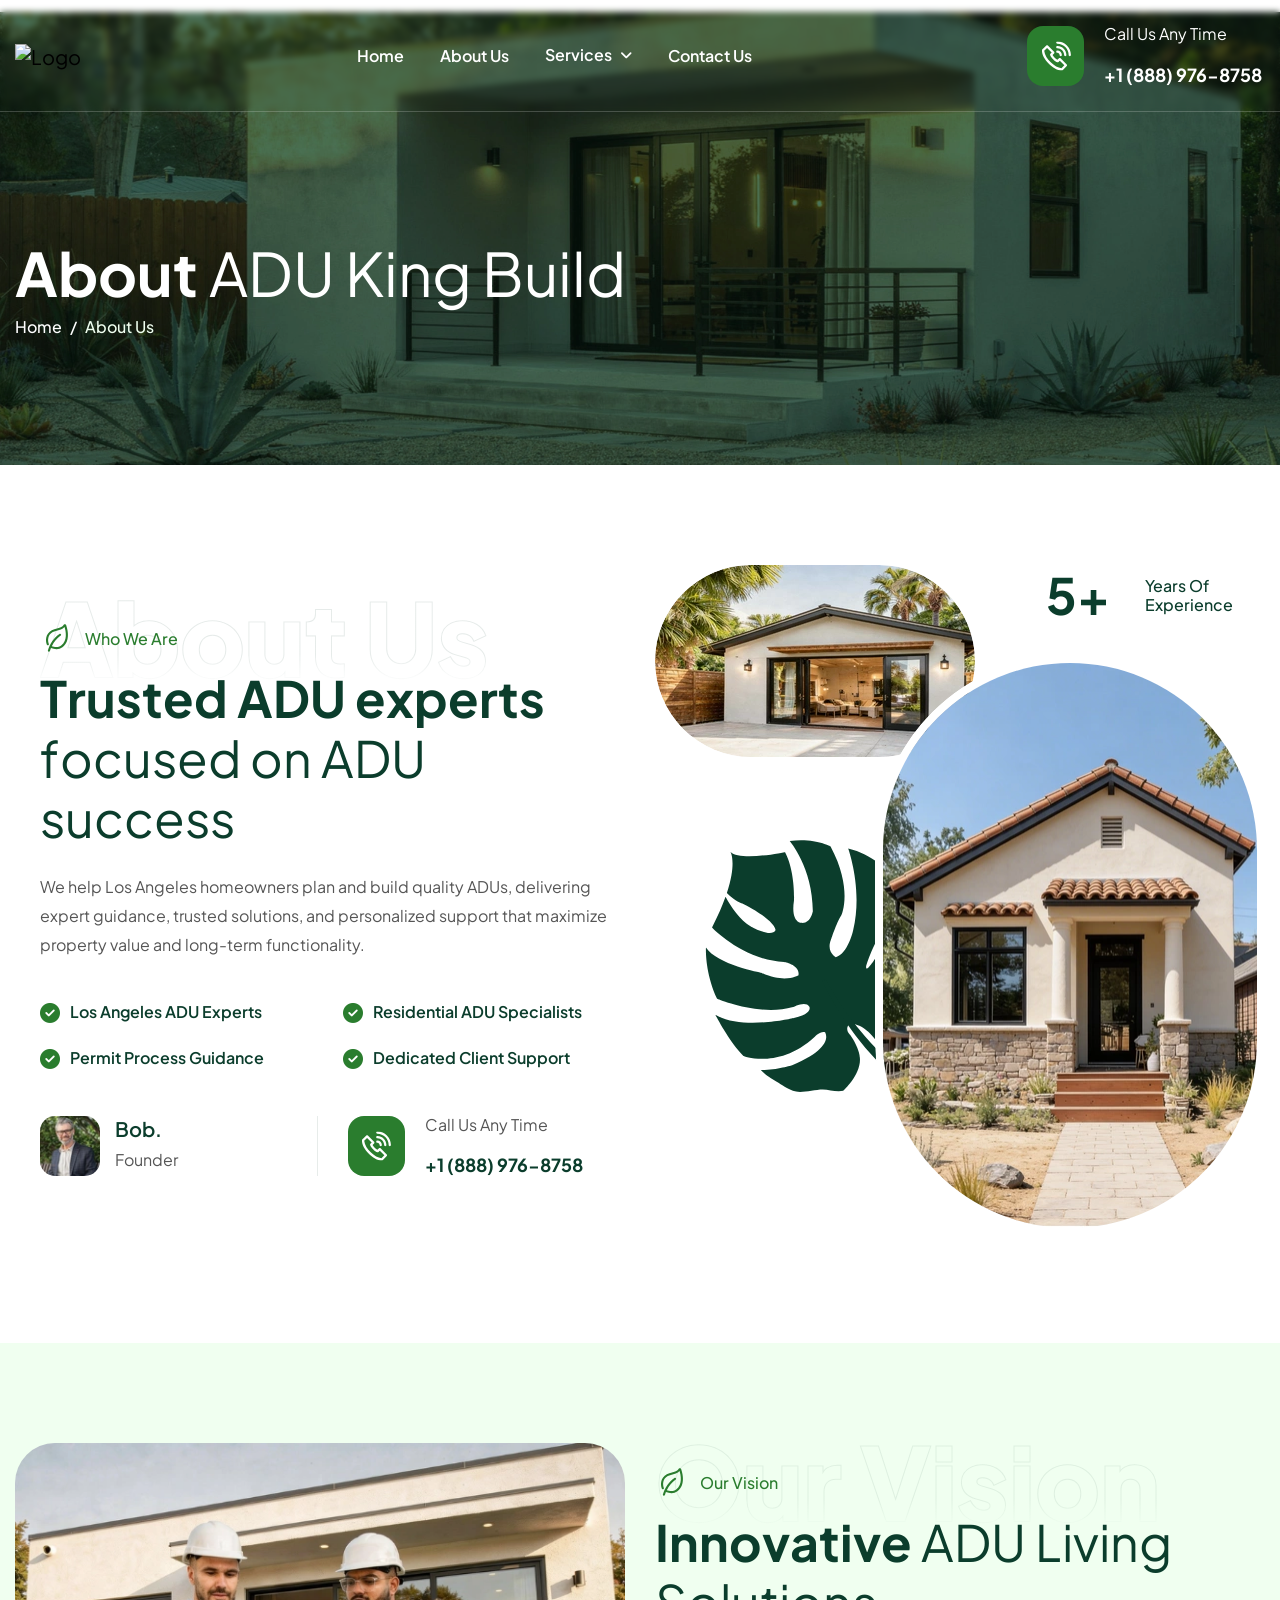
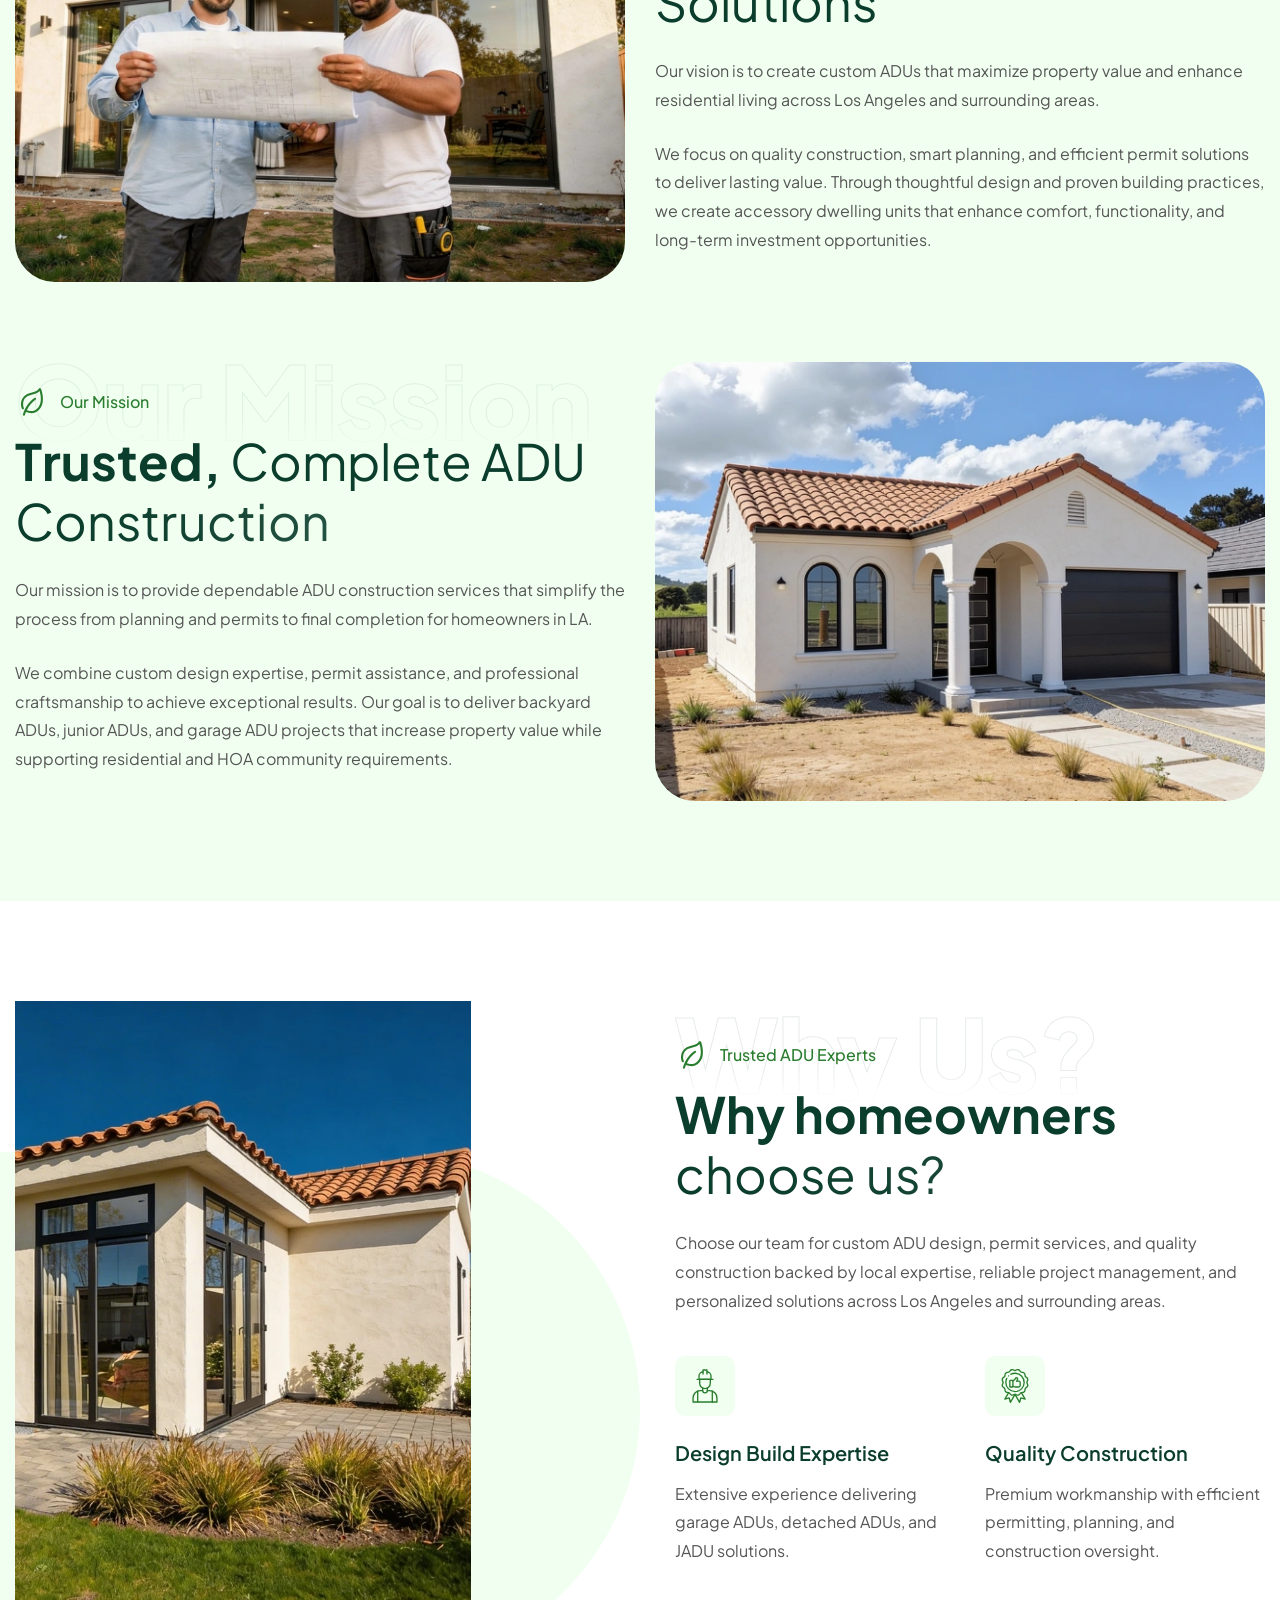
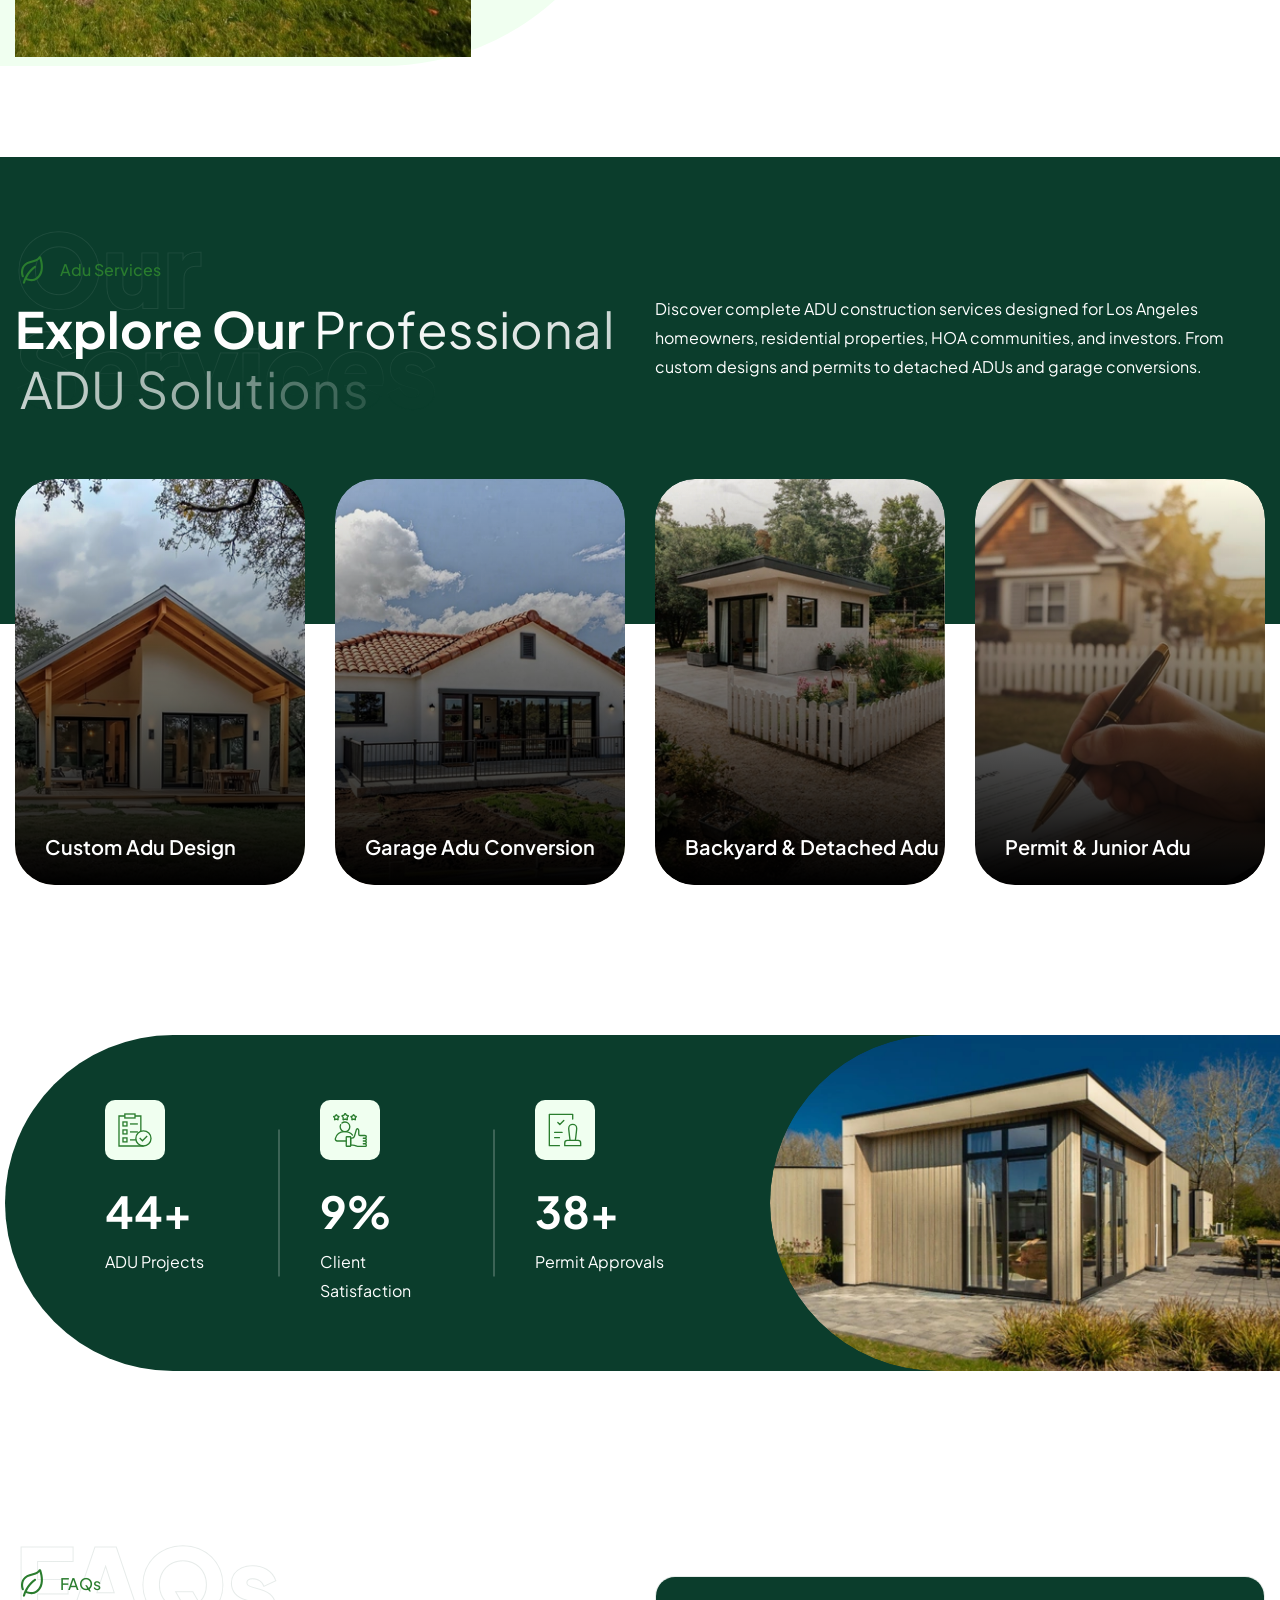
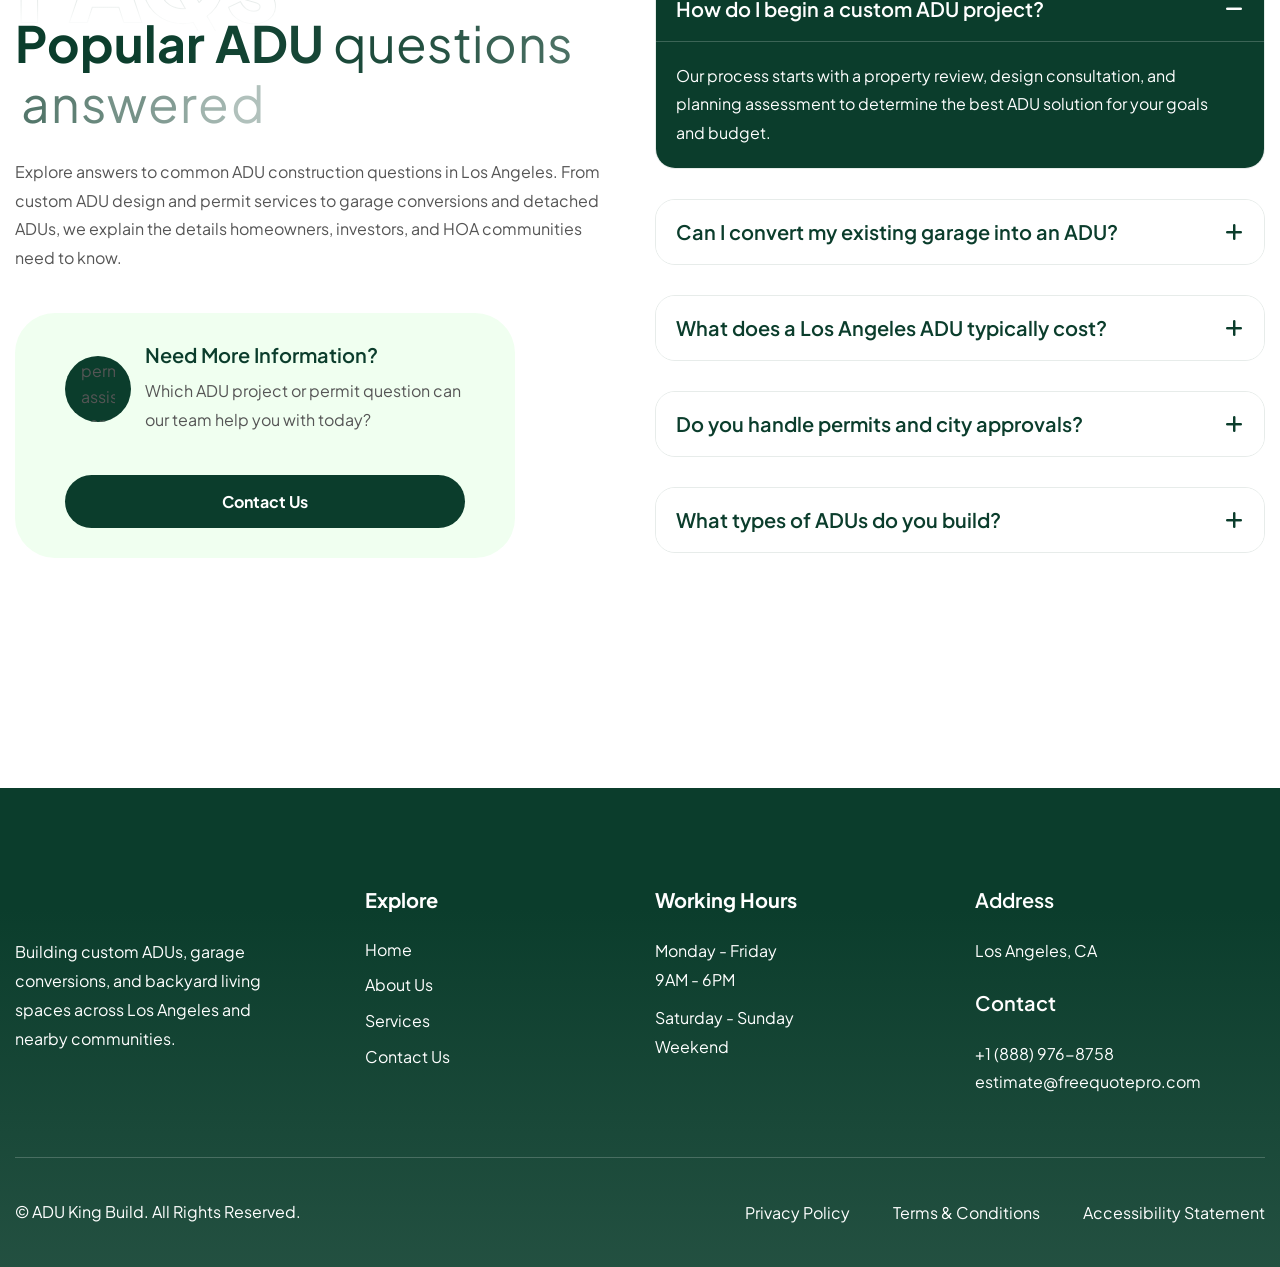
==== commit b3bf88e5: "updated head" ====
--- a/about.html
+++ b/about.html
@@ -5,31 +5,64 @@
 	<meta charset="utf-8">
 	<meta http-equiv="X-UA-Compatible" content="IE=edge">
 	<meta name="viewport" content="width=device-width, initial-scale=1.0">
-	<meta name="description" content="">
-	<meta name="keywords" content="">
-	<meta name="author" content="Awaiken">
-	<!-- Page Title -->
-    <title>Florax - Gardening and Landscape HTML Template</title>
+
+	<!-- Primary SEO -->
+	<title>About ADU King Build | Los Angeles ADU Experts</title>
+
+	<meta name="description" content="Learn about ADU King Build, a trusted Los Angeles ADU company specializing in custom ADU design, garage conversions, detached ADUs, permit services, and quality construction.">
+	<meta name="keywords" content="About ADU King Build, Los Angeles ADU Experts, ADU Company Los Angeles, ADU Design Build Team, Accessory Dwelling Unit Specialists, ADU Contractors Los Angeles, Garage Conversion Experts, ADU Construction Company, ADU Planning Services, ADU Professionals">
+	<meta name="author" content="ADU King Build">
+	<meta name="robots" content="index, follow, max-image-preview:large">
+
+	<!-- Canonical URL -->
+	<link rel="canonical" href="https://www.adukingbuild.com/about.html">
+
+	<!-- Open Graph -->
+	<meta property="og:type" content="website">
+	<meta property="og:title" content="About ADU King Build | Los Angeles ADU Experts">
+	<meta property="og:description" content="Meet the team behind ADU King Build and discover why Los Angeles homeowners trust us for custom ADU design, permits, and construction services.">
+	<meta property="og:url" content="https://www.adukingbuild.com/about.html">
+	<meta property="og:site_name" content="ADU King Build">
+	<meta property="og:image" content="https://www.adukingbuild.com/images/about-og-image.jpg">
+	<meta property="og:image:width" content="1200">
+	<meta property="og:image:height" content="630">
+	<meta property="og:locale" content="en_US">
+
+	<!-- Twitter Card -->
+	<meta name="twitter:card" content="summary_large_image">
+	<meta name="twitter:title" content="About ADU King Build | Los Angeles ADU Experts">
+	<meta name="twitter:description" content="Trusted Los Angeles ADU specialists providing custom ADU design, permit assistance, garage conversions, and detached ADU construction.">
+	<meta name="twitter:image" content="https://www.adukingbuild.com/images/about-og-image.jpg">
+
 	<!-- Favicon Icon -->
 	<link rel="shortcut icon" type="image/x-icon" href="images/favicon.png">
-	<!-- Google Fonts Css-->
+
+	<!-- Google Fonts Css -->
 	<link rel="preconnect" href="https://fonts.googleapis.com">
-    <link rel="preconnect" href="https://fonts.gstatic.com" crossorigin>
-    <link href="https://fonts.googleapis.com/css2?family=Plus+Jakarta+Sans:ital,wght@0,200..800;1,200..800&display=swap" rel="stylesheet">
+	<link rel="preconnect" href="https://fonts.gstatic.com" crossorigin>
+	<link href="https://fonts.googleapis.com/css2?family=Plus+Jakarta+Sans:ital,wght@0,200..800;1,200..800&display=swap" rel="stylesheet">
+
 	<!-- Bootstrap Css -->
 	<link href="css/bootstrap.min.css" rel="stylesheet" media="screen">
+
 	<!-- SlickNav Css -->
 	<link href="css/slicknav.min.css" rel="stylesheet">
+
 	<!-- Swiper Css -->
 	<link rel="stylesheet" href="css/swiper-bundle.min.css">
-	<!-- Font Awesome Icon Css-->
+
+	<!-- Font Awesome Icon Css -->
 	<link href="css/all.css" rel="stylesheet" media="screen">
+
 	<!-- Animated Css -->
 	<link href="css/animate.css" rel="stylesheet">
-	<!-- Magnific Popup Core Css File -->
+
+	<!-- Magnific Popup Css -->
 	<link rel="stylesheet" href="css/magnific-popup.css">
-	<!-- Mouse Cursor Css File -->
+
+	<!-- Mouse Cursor Css -->
 	<link rel="stylesheet" href="css/mousecursor.css">
+
 	<!-- Main Custom Css -->
 	<link href="css/custom.css" rel="stylesheet" media="screen">
 </head>
@@ -98,7 +131,7 @@
 				<div class="col-lg-12">
 					<!-- Page Header Box Start -->
 					<div class="page-header-box">
-						<h1 class="text-anime-style-2" data-cursor="-opaque">About <span>Us</span></h1>
+						<h1 class="text-anime-style-2" data-cursor="-opaque">About <span>ADU King Build</span></h1>
 						<nav class="wow fadeInUp">
 							<ol class="breadcrumb">
 								<li class="breadcrumb-item"><a href="./">home</a></li>
@@ -546,7 +579,7 @@
                     <!-- Service Body Start -->
                     <div class="team-body">
                         <div class="team-body-title">
-                            <h3> <a href="service-adu-permit.html">permit & junior adu</a></h3>
+                            <h3> <a href="service-adu-permit.html">permit &amp; junior adu</a></h3>
                         </div>
 
                         <div class="team-body-content">
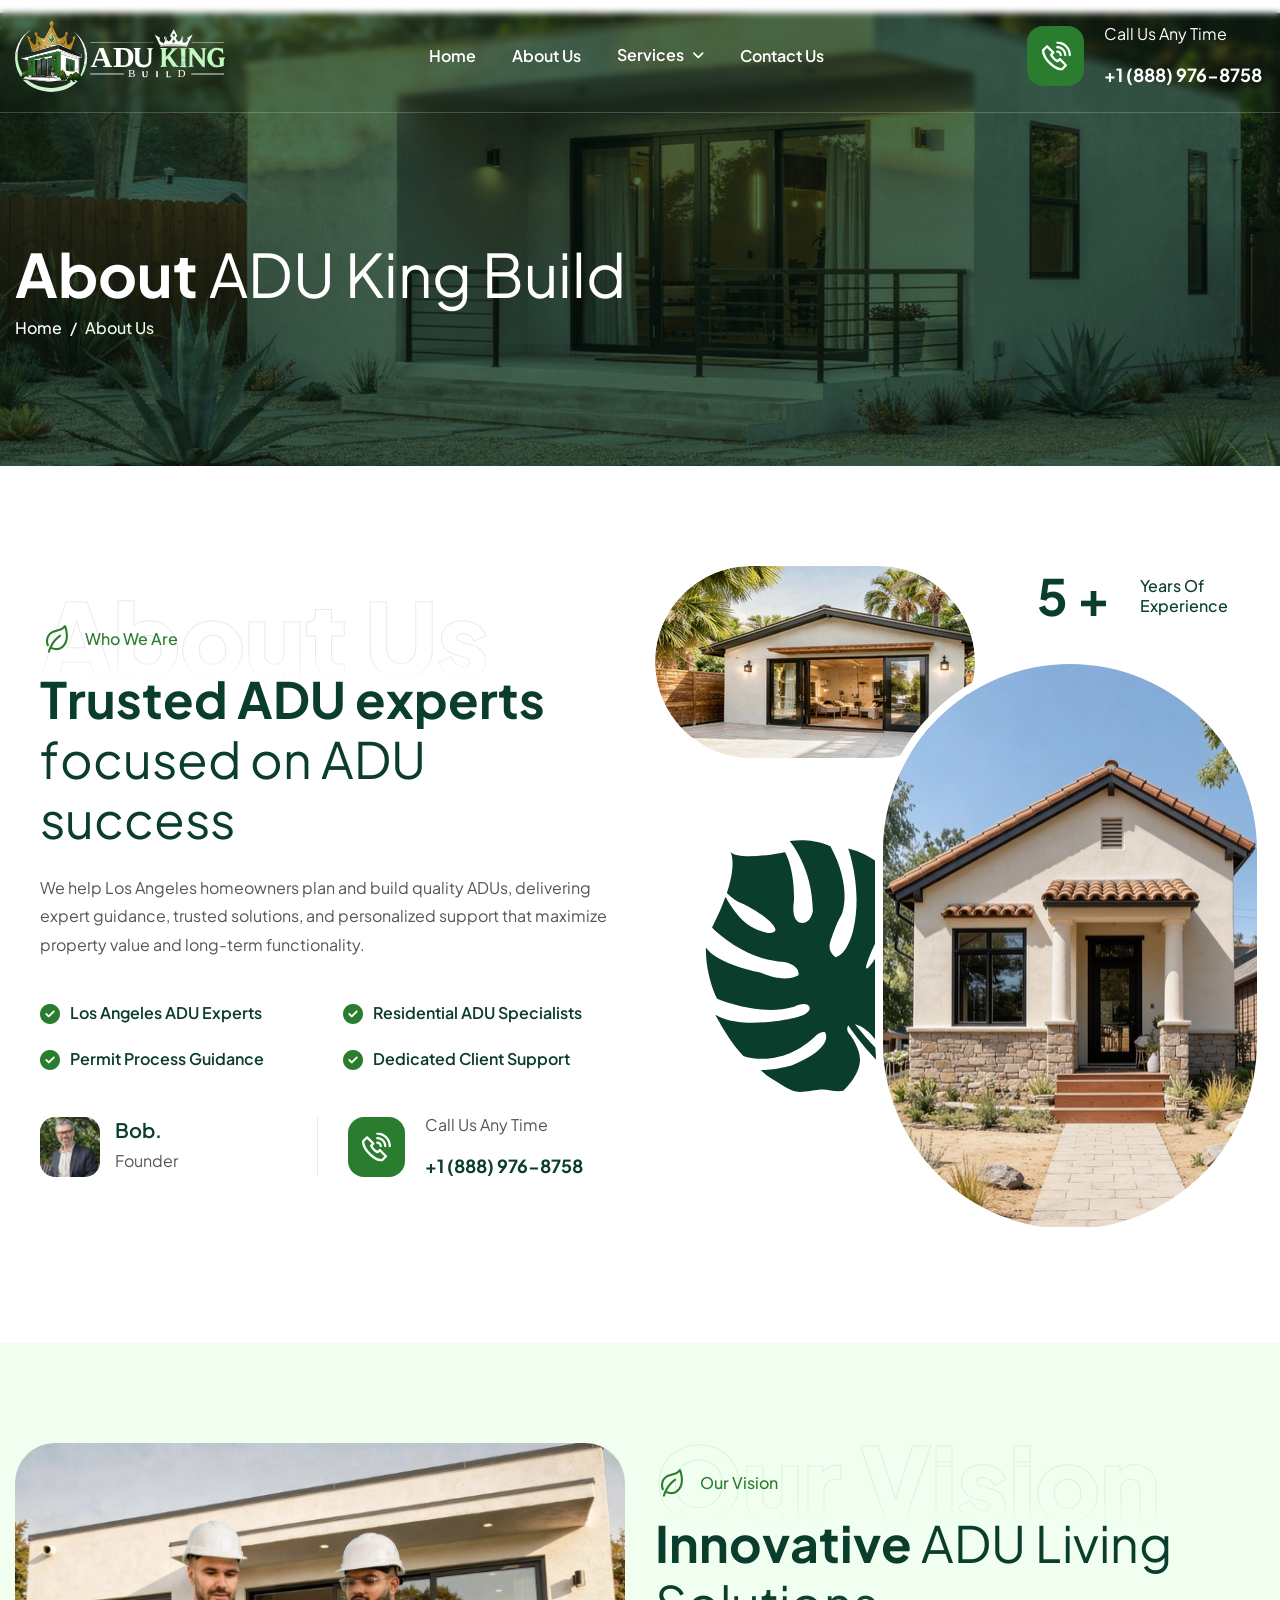
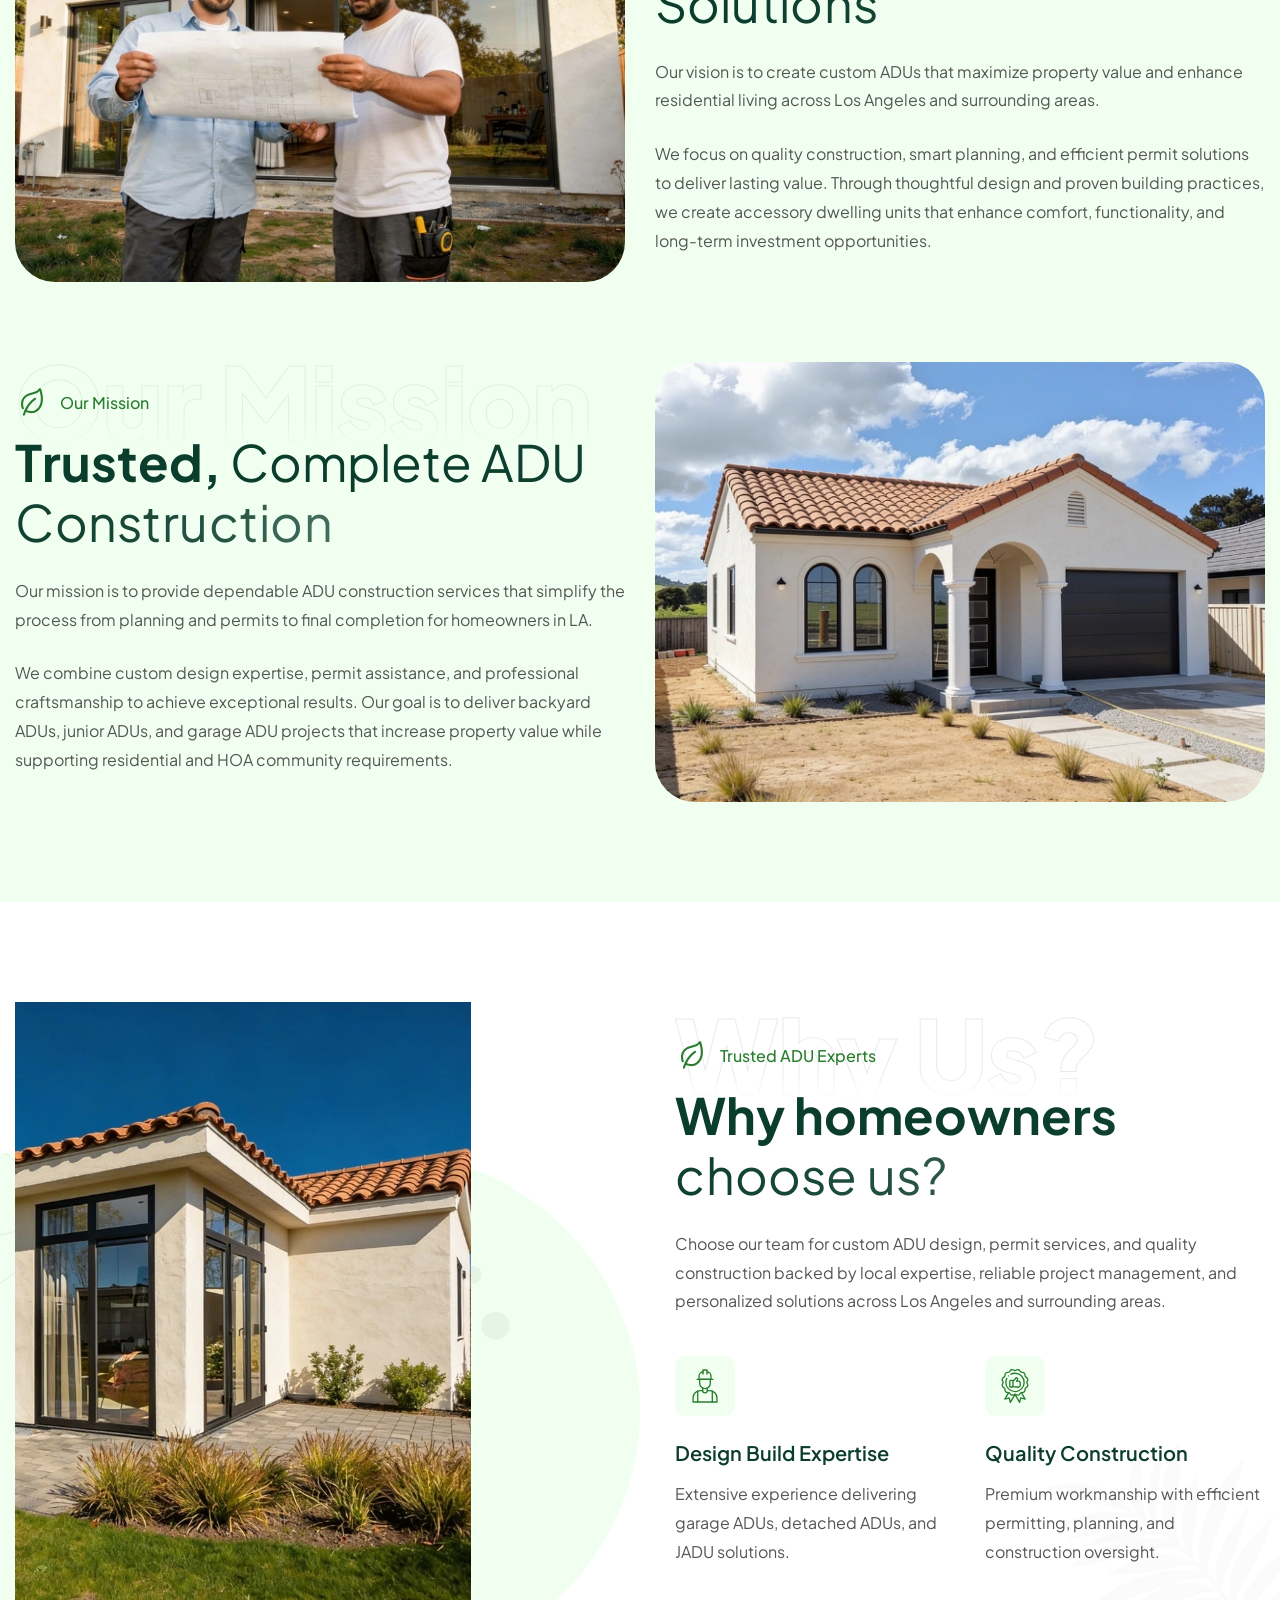
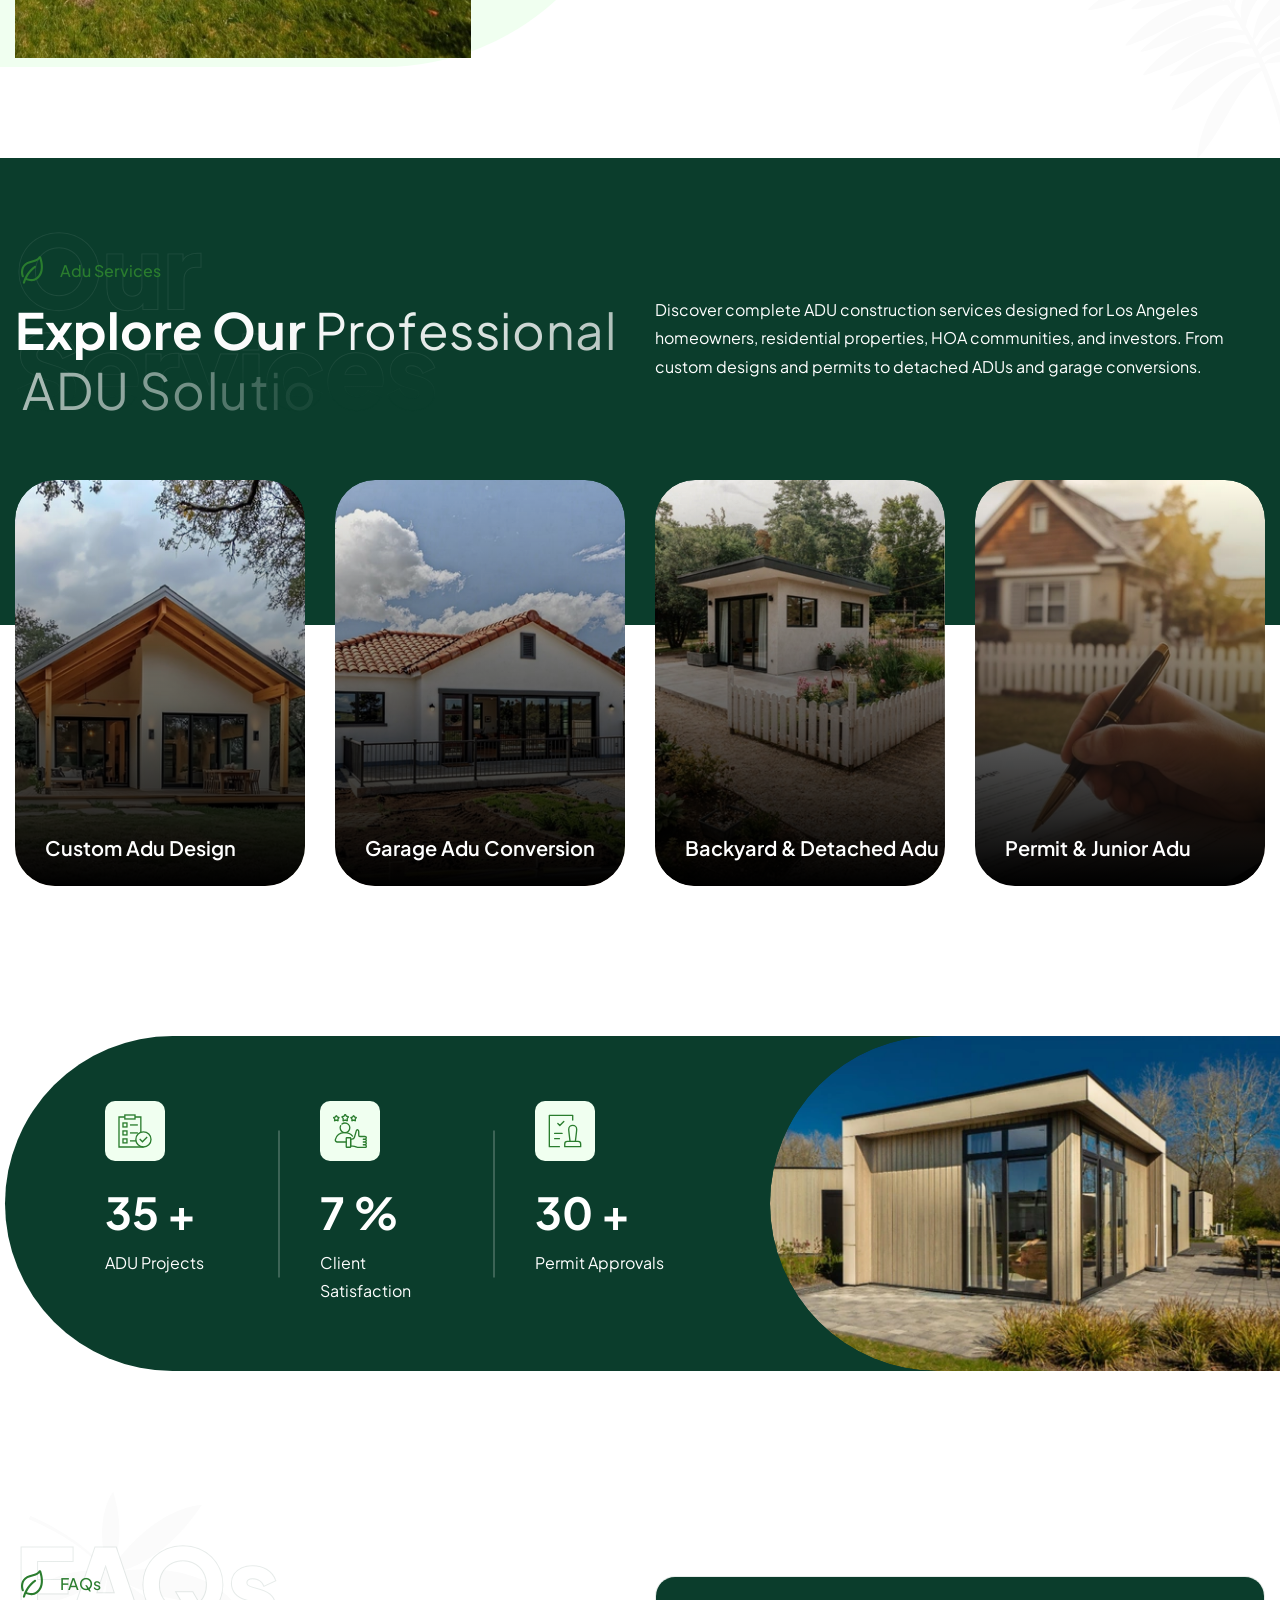
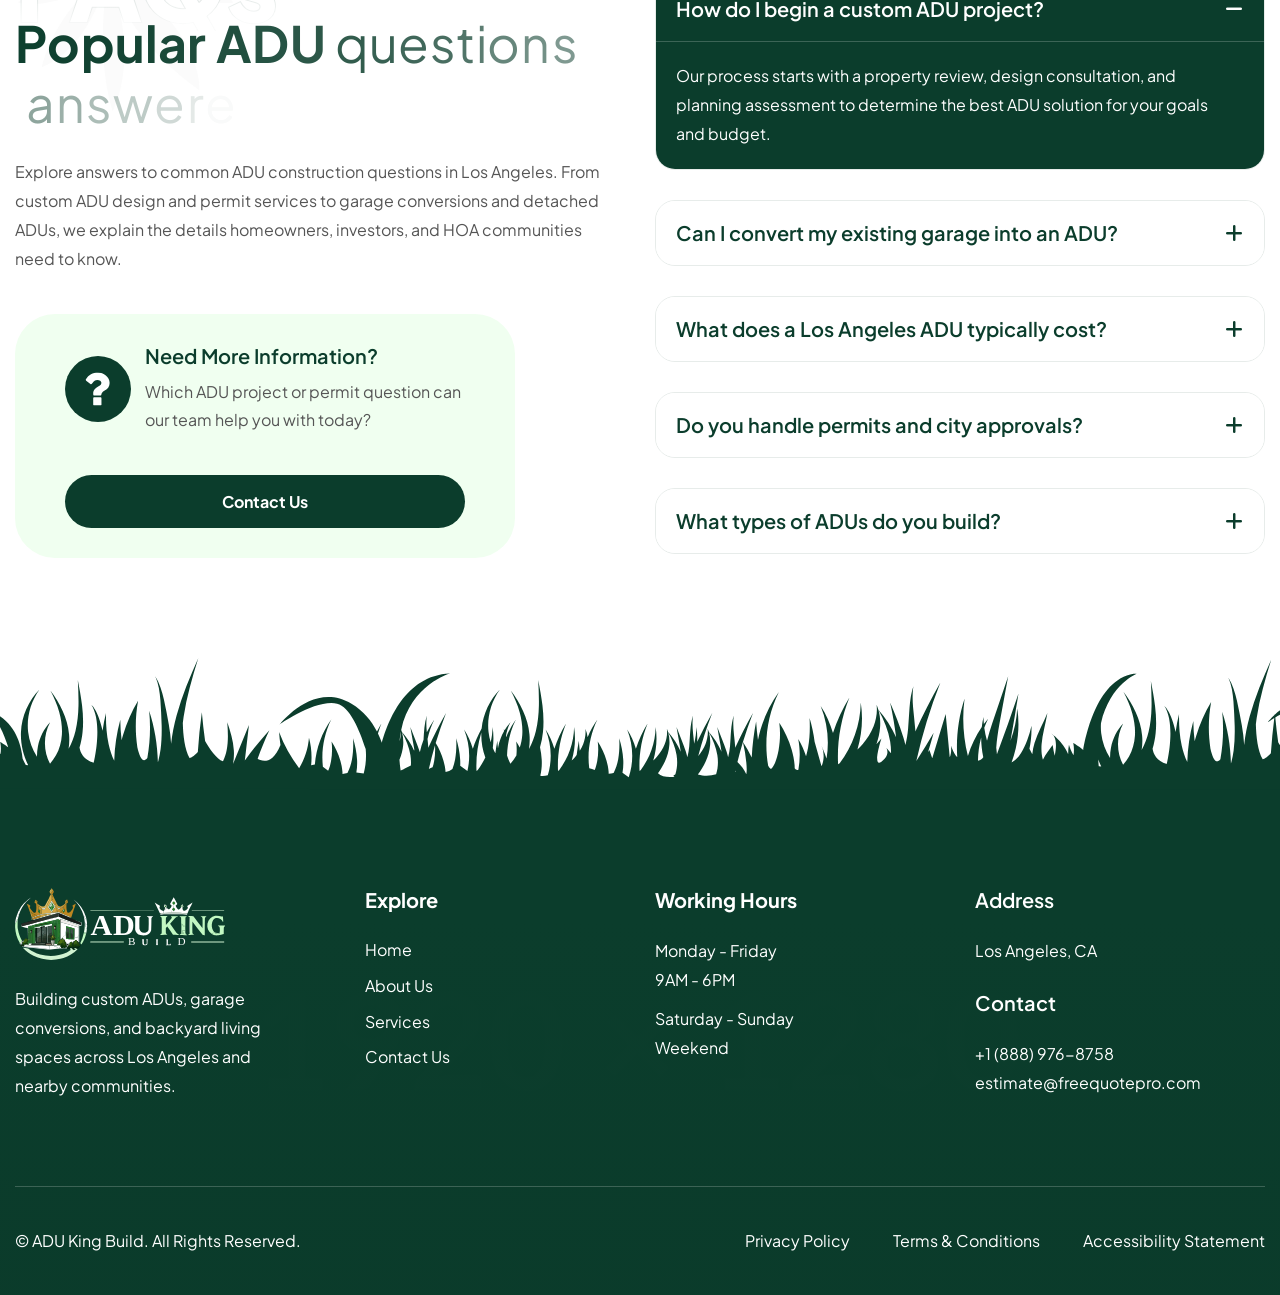
==== commit 643e8dc7: "created 404 added og mages and deleted unwanted image s" ====
--- a/about.html
+++ b/about.html
@@ -1,915 +1,864 @@
-<!DOCTYPE html>
+<!doctype html>
 <html lang="zxx">
-<head>
-	<!-- Meta -->
-	<meta charset="utf-8">
-	<meta http-equiv="X-UA-Compatible" content="IE=edge">
-	<meta name="viewport" content="width=device-width, initial-scale=1.0">
-
-	<!-- Primary SEO -->
-	<title>About ADU King Build | Los Angeles ADU Experts</title>
-
-	<meta name="description" content="Learn about ADU King Build, a trusted Los Angeles ADU company specializing in custom ADU design, garage conversions, detached ADUs, permit services, and quality construction.">
-	<meta name="keywords" content="About ADU King Build, Los Angeles ADU Experts, ADU Company Los Angeles, ADU Design Build Team, Accessory Dwelling Unit Specialists, ADU Contractors Los Angeles, Garage Conversion Experts, ADU Construction Company, ADU Planning Services, ADU Professionals">
-	<meta name="author" content="ADU King Build">
-	<meta name="robots" content="index, follow, max-image-preview:large">
-
-	<!-- Canonical URL -->
-	<link rel="canonical" href="https://www.adukingbuild.com/about.html">
-
-	<!-- Open Graph -->
-	<meta property="og:type" content="website">
-	<meta property="og:title" content="About ADU King Build | Los Angeles ADU Experts">
-	<meta property="og:description" content="Meet the team behind ADU King Build and discover why Los Angeles homeowners trust us for custom ADU design, permits, and construction services.">
-	<meta property="og:url" content="https://www.adukingbuild.com/about.html">
-	<meta property="og:site_name" content="ADU King Build">
-	<meta property="og:image" content="https://www.adukingbuild.com/images/about-og-image.jpg">
-	<meta property="og:image:width" content="1200">
-	<meta property="og:image:height" content="630">
-	<meta property="og:locale" content="en_US">
-
-	<!-- Twitter Card -->
-	<meta name="twitter:card" content="summary_large_image">
-	<meta name="twitter:title" content="About ADU King Build | Los Angeles ADU Experts">
-	<meta name="twitter:description" content="Trusted Los Angeles ADU specialists providing custom ADU design, permit assistance, garage conversions, and detached ADU construction.">
-	<meta name="twitter:image" content="https://www.adukingbuild.com/images/about-og-image.jpg">
-
-	<!-- Favicon Icon -->
-	<link rel="shortcut icon" type="image/x-icon" href="images/favicon.png">
-
-	<!-- Google Fonts Css -->
-	<link rel="preconnect" href="https://fonts.googleapis.com">
-	<link rel="preconnect" href="https://fonts.gstatic.com" crossorigin>
-	<link href="https://fonts.googleapis.com/css2?family=Plus+Jakarta+Sans:ital,wght@0,200..800;1,200..800&display=swap" rel="stylesheet">
-
-	<!-- Bootstrap Css -->
-	<link href="css/bootstrap.min.css" rel="stylesheet" media="screen">
-
-	<!-- SlickNav Css -->
-	<link href="css/slicknav.min.css" rel="stylesheet">
-
-	<!-- Swiper Css -->
-	<link rel="stylesheet" href="css/swiper-bundle.min.css">
-
-	<!-- Font Awesome Icon Css -->
-	<link href="css/all.css" rel="stylesheet" media="screen">
-
-	<!-- Animated Css -->
-	<link href="css/animate.css" rel="stylesheet">
-
-	<!-- Magnific Popup Css -->
-	<link rel="stylesheet" href="css/magnific-popup.css">
-
-	<!-- Mouse Cursor Css -->
-	<link rel="stylesheet" href="css/mousecursor.css">
-
-	<!-- Main Custom Css -->
-	<link href="css/custom.css" rel="stylesheet" media="screen">
-</head>
-<body>
-
+  <head>
+    <!-- Meta -->
+    <meta charset="utf-8" />
+    <meta http-equiv="X-UA-Compatible" content="IE=edge" />
+    <meta name="viewport" content="width=device-width, initial-scale=1.0" />
+
+    <!-- Primary SEO -->
+    <title>About ADU King Build | Los Angeles ADU Experts</title>
+
+    <meta name="description" content="Learn about ADU King Build, a trusted Los Angeles ADU company specializing in custom ADU design, garage conversions, detached ADUs, permit services, and quality construction." />
+    <meta name="keywords" content="About ADU King Build, Los Angeles ADU Experts, ADU Company Los Angeles, ADU Design Build Team, Accessory Dwelling Unit Specialists, ADU Contractors Los Angeles, Garage Conversion Experts, ADU Construction Company, ADU Planning Services, ADU Professionals" />
+    <meta name="author" content="ADU King Build" />
+    <meta name="robots" content="index, follow, max-image-preview:large" />
+
+    <!-- Canonical URL -->
+    <link rel="canonical" href="https://www.adukingbuild.com/about.html" />
+
+    <!-- Open Graph -->
+    <meta property="og:type" content="website" />
+    <meta property="og:title" content="About ADU King Build | Los Angeles ADU Experts" />
+    <meta property="og:description" content="Meet the team behind ADU King Build and discover why Los Angeles homeowners trust us for custom ADU design, permits, and construction services." />
+    <meta property="og:url" content="https://www.adukingbuild.com/about.html" />
+    <meta property="og:site_name" content="ADU King Build" />
+    <meta property="og:image" content="https://www.adukingbuild.com/images/resources/about-adu-services-3.webp" />
+    <meta property="og:image:width" content="1200" />
+    <meta property="og:image:height" content="630" />
+    <meta property="og:locale" content="en_US" />
+
+    <!-- Twitter Card -->
+    <meta name="twitter:card" content="summary_large_image" />
+    <meta name="twitter:title" content="About ADU King Build | Los Angeles ADU Experts" />
+    <meta name="twitter:description" content="Trusted Los Angeles ADU specialists providing custom ADU design, permit assistance, garage conversions, and detached ADU construction." />
+    <meta name="twitter:image" content="https://www.adukingbuild.com/images/resources/about-adu-services-3.webp" />
+
+    <!-- Favicon Icon -->
+    <link rel="apple-touch-icon" sizes="57x57" href="images/favicon/apple-icon-57x57.png" />
+    <link rel="apple-touch-icon" sizes="60x60" href="images/favicon/apple-icon-60x60.png" />
+    <link rel="apple-touch-icon" sizes="72x72" href="images/favicon/apple-icon-72x72.png" />
+    <link rel="apple-touch-icon" sizes="76x76" href="images/favicon/apple-icon-76x76.png" />
+    <link rel="apple-touch-icon" sizes="114x114" href="images/favicon/apple-icon-114x114.png" />
+    <link rel="apple-touch-icon" sizes="120x120" href="images/favicon/apple-icon-120x120.png" />
+    <link rel="apple-touch-icon" sizes="144x144" href="images/favicon/apple-icon-144x144.png" />
+    <link rel="apple-touch-icon" sizes="152x152" href="images/favicon/apple-icon-152x152.png" />
+    <link rel="apple-touch-icon" sizes="180x180" href="images/favicon/apple-icon-180x180.png" />
+    <link rel="icon" type="image/png" sizes="192x192" href="images/favicon/android-icon-192x192.png" />
+    <link rel="icon" type="image/png" sizes="32x32" href="images/favicon/favicon-32x32.png" />
+    <link rel="icon" type="image/png" sizes="96x96" href="images/favicon/favicon-96x96.png" />
+    <link rel="icon" type="image/png" sizes="16x16" href="images/favicon/favicon-16x16.png" />
+    <link rel="manifest" href="images/favicon/manifest.json" />
+    <meta name="msapplication-TileColor" content="#ffffff" />
+    <meta name="msapplication-TileImage" content="images/favicon/ms-icon-144x144.png" />
+    <meta name="theme-color" content="#ffffff" />
+
+    <!-- Google Fonts Css -->
+    <link rel="preconnect" href="https://fonts.googleapis.com" />
+    <link rel="preconnect" href="https://fonts.gstatic.com" crossorigin />
+    <link href="https://fonts.googleapis.com/css2?family=Plus+Jakarta+Sans:ital,wght@0,200..800;1,200..800&display=swap" rel="stylesheet" />
+
+    <!-- Bootstrap Css -->
+    <link href="css/bootstrap.min.css" rel="stylesheet" media="screen" />
+
+    <!-- SlickNav Css -->
+    <link href="css/slicknav.min.css" rel="stylesheet" />
+
+    <!-- Swiper Css -->
+    <link rel="stylesheet" href="css/swiper-bundle.min.css" />
+
+    <!-- Font Awesome Icon Css -->
+    <link href="css/all.css" rel="stylesheet" media="screen" />
+
+    <!-- Animated Css -->
+    <link href="css/animate.css" rel="stylesheet" />
+
+    <!-- Magnific Popup Css -->
+    <link rel="stylesheet" href="css/magnific-popup.css" />
+
+    <!-- Mouse Cursor Css -->
+    <link rel="stylesheet" href="css/mousecursor.css" />
+
+    <!-- Main Custom Css -->
+    <link href="css/custom.css" rel="stylesheet" media="screen" />
+  </head>
+  <body>
     <!-- Header Start -->
-	<header class="main-header">
-		<div class="header-sticky">
-			<nav class="navbar navbar-expand-lg">
-				<div class="container">
-					<!-- Logo Start -->
-					<a class="navbar-brand" href="./">
-						<img src="images/logo.svg" alt="Logo">
-					</a>
-					<!-- Logo End -->
-
-					<!-- Main Menu Start -->
-					<div class="collapse navbar-collapse main-menu">
-                        <div class="nav-menu-wrapper">
-                            <ul class="navbar-nav mr-auto" id="menu">
-                                <li class="nav-item"><a class="nav-link" href="./">Home</a>
-                                  
-                                </li>                                
-                                <li class="nav-item"><a class="nav-link" href="about.html">About Us</a></li>
-                                <li class="nav-item submenu"><a class="nav-link" href="services.html">Services</a>
-                                    <ul>                                        
-                                        <li class="nav-item"><a class="nav-link" href="service-custom-adu-design.html">Custom ADU Design</a></li>
-                                        <li class="nav-item"><a class="nav-link" href="service-junior-adu.html">Junior ADU</a></li>
-                                        <li class="nav-item"><a class="nav-link" href="service-garage-adu.html">Garage ADU</a></li>
-                                         <li class="nav-item"><a class="nav-link" href="service-backyard-adu.html">Backyard ADU</a></li>
-                                        <li class="nav-item"><a class="nav-link" href="service-detached-adu.html">Detached ADU</a></li>
-                                        <li class="nav-item"><a class="nav-link" href="service-adu-permit.html">ADU Permit Services</a></li>
-
-
-                                    </ul>
-                                </li>
-                                <li class="nav-item"><a class="nav-link" href="contact.html">Contact Us</a></li>                             
-                            </ul>
-                        </div>
-                        <!-- Contact Now Box Start -->
-                        <div class="contact-now-box d-inline-flex">
-                            <div class="icon-box">
-                                <a href="tel:+18889768758">  <img src="images/icons/icon-phone.svg" alt="contact for adu services across los angeles">
-</a>
-                            </div>
-                            <div class="contact-now-box-content">
-                                <p>call us any time</p>
-                                <h3><a href="tel:+18889768758">+1 (888) 976-8758</a></h3>                                
-                            </div>
-                        </div>
-                        <!-- Contact Now Box End -->
-					</div>
-					<!-- Main Menu End -->
-					<div class="navbar-toggle"></div>
-				</div>
-			</nav>
-			<div class="responsive-menu"></div>
-		</div>
-	</header>
-	<!-- Header End -->
+    <header class="main-header">
+      <div class="header-sticky">
+        <nav class="navbar navbar-expand-lg">
+          <div class="container">
+            <!-- Logo Start -->
+            <a class="navbar-brand" href="./">
+              <img src="images/logo/adu-king-build-logo-1.svg" alt="adu king logo" />
+            </a>
+            <!-- Logo End -->
+
+            <!-- Main Menu Start -->
+            <div class="collapse navbar-collapse main-menu">
+              <div class="nav-menu-wrapper">
+                <ul class="navbar-nav mr-auto" id="menu">
+                  <li class="nav-item"><a class="nav-link" href="./">Home</a></li>
+                  <li class="nav-item"><a class="nav-link" href="about.html">About Us</a></li>
+                  <li class="nav-item submenu">
+                    <a class="nav-link" href="services.html">Services</a>
+                    <ul>
+                      <li class="nav-item"><a class="nav-link" href="service-custom-adu-design.html">Custom ADU Design</a></li>
+                      <li class="nav-item"><a class="nav-link" href="service-junior-adu.html">Junior ADU</a></li>
+                      <li class="nav-item"><a class="nav-link" href="service-garage-adu.html">Garage ADU</a></li>
+                      <li class="nav-item"><a class="nav-link" href="service-backyard-adu.html">Backyard ADU</a></li>
+                      <li class="nav-item"><a class="nav-link" href="service-detached-adu.html">Detached ADU</a></li>
+                      <li class="nav-item"><a class="nav-link" href="service-adu-permit.html">ADU Permit Services</a></li>
+                    </ul>
+                  </li>
+                  <li class="nav-item"><a class="nav-link" href="contact.html">Contact Us</a></li>
+                </ul>
+              </div>
+              <!-- Contact Now Box Start -->
+              <div class="contact-now-box d-inline-flex">
+                <div class="icon-box">
+                  <a href="tel:+18889768758"><img src="images/icons/icon-phone.svg" alt="contact for adu services across los angeles" /></a>
+                </div>
+                <div class="contact-now-box-content">
+                  <p>call us any time</p>
+                  <h3><a href="tel:+18889768758">+1 (888) 976-8758</a></h3>
+                </div>
+              </div>
+              <!-- Contact Now Box End -->
+            </div>
+            <!-- Main Menu End -->
+            <div class="navbar-toggle"></div>
+          </div>
+        </nav>
+        <div class="responsive-menu"></div>
+      </div>
+    </header>
+    <!-- Header End -->
 
     <!-- Page Header Start -->
-	<div class="page-header">
-		<div class="container">
-			<div class="row align-items-center">
-				<div class="col-lg-12">
-					<!-- Page Header Box Start -->
-					<div class="page-header-box">
-						<h1 class="text-anime-style-2" data-cursor="-opaque">About <span>ADU King Build</span></h1>
-						<nav class="wow fadeInUp">
-							<ol class="breadcrumb">
-								<li class="breadcrumb-item"><a href="./">home</a></li>
-								<li class="breadcrumb-item active" aria-current="page">about us</li>
-							</ol>
-						</nav>
-					</div>
-					<!-- Page Header Box End -->
-				</div>
-			</div>
-		</div>
-	</div>
-	<!-- Page Header End -->
-
-
-<!-- About Us Section Start -->
-<div class="about-us page-about">
-    <div class="container">
+    <div class="page-header">
+      <div class="container">
         <div class="row align-items-center">
-
-            <div class="col-lg-6">
-                <!-- About Us Content Start -->
-                <div class="about-us-content">
-
-                    <!-- Section Title Start -->
-                    <div class="section-title">
-                        <div class="section-bg-title">
-                            <span>about us</span>
-                        </div>
-
-                        <h3 class="wow fadeInUp">Who We Are</h3>
-
-                      <h2 class="text-anime-style-2" data-cursor="-opaque">
-    Trusted ADU experts<span>focused on ADU success</span>
-</h2>
-
-                        <p class="wow fadeInUp" data-wow-delay="0.25s">
-We help Los Angeles homeowners plan and build quality ADUs, delivering expert guidance, trusted solutions, and personalized support that maximize property value and long-term functionality.
-                        </p>
-                    </div>
-                    <!-- Section Title End -->
-
-                    <!-- About Us Body Start -->
-                    <div class="about-us-body wow fadeInUp" data-wow-delay="0.5s">
-                        <ul>
-                       <li>Los Angeles ADU Experts</li>
-<li>Residential ADU Specialists</li>
-<li>Permit Process Guidance</li>
-<li>Dedicated Client Support</li>
-                        </ul>
-                    </div>
-                    <!-- About Us Body End -->
-
-                    <!-- About Us Footer Start -->
-                    <div class="about-us-footer wow fadeInUp" data-wow-delay="0.75s">
-
-                        <!-- About Company Founder Start -->
-                        <div class="about-company-founder">
-
-                            <div class="company-founder-image">
-                                <figure class="image-anime">
-                                    <img src="images/testimonias/bob-founder.webp"
-                                    alt="ADU King Build leadership team serving Los Angeles homeowners">
-                                </figure>
-                            </div>
-
-                            <div class="company-founder-content">
-                                <h3>Bob.</h3>
-                                <p>Founder</p>
-                            </div>
-
-                        </div>
-                        <!-- About Company Founder End -->
-
-                       <!-- Contact Now Box Start -->
-                        <div class="contact-now-box about-contact-box">
-                            <div class="icon-box">
-                                <a href="tel:+18889768758">
-                                 <img src="images/icons/icon-phone.svg" alt="Call ADU King Build Los Angeles">
-
-                                </a>
-                            </div>
-
-                            <div class="contact-now-box-content">
-                                <p>call us any time</p>
-                                <h3><a href="tel:+18889768758">+1 (888) 976-8758</a></h3>
-                            </div>
-                        </div>
-                        <!-- Contact Now Box End -->
-
-                    </div>
-                    <!-- About Us Footer End -->
-
-                </div>
-                <!-- About Us Content End -->
-            </div>
-
-            <div class="col-lg-6">
-
-                <!-- About Us Image Start -->
-                <div class="about-image">
-
-                    <div class="about-img-1">
-                        <figure class="image-anime reveal">
-                            <img src="images/resources/about-adu-service-4.webp"
-                            alt="ADU planning consultation with Los Angeles homeowners">
-                        </figure>
-                    </div>
-
-                    <div class="about-img-2">
-                        <figure class="image-anime reveal">
-                            <img src="images/resources/about-adu-services-3.webp"
-                            alt="ADU project management and property assessment in Los Angeles">
-                        </figure>
-                    </div>
-
-                    <!-- Company Experience Start -->
-                    <div class="company-experience">
-                        <div class="company-experience-counter">
-                            <h2><span class="counter">15</span>+</h2>
-                        </div>
-
-                        <div class="company-experience-content">
-                            <p>years of experience</p>
-                        </div>
-                    </div>
-                    <!-- Company Experience End -->
-
-                </div>
-                <!-- About Us Image End -->
-
-            </div>
-
-        </div>
+          <div class="col-lg-12">
+            <!-- Page Header Box Start -->
+            <div class="page-header-box">
+              <h1 class="text-anime-style-2" data-cursor="-opaque">
+                About
+                <span>ADU King Build</span>
+              </h1>
+              <nav class="wow fadeInUp">
+                <ol class="breadcrumb">
+                  <li class="breadcrumb-item"><a href="./">home</a></li>
+                  <li class="breadcrumb-item active" aria-current="page">about us</li>
+                </ol>
+              </nav>
+            </div>
+            <!-- Page Header Box End -->
+          </div>
+        </div>
+      </div>
     </div>
-</div>
-<!-- About Us Section End -->
-
-<!-- Our Vision Mission Section Start -->
-<div class="our-vision-mission">
-    <div class="container">
-
+    <!-- Page Header End -->
+
+    <!-- About Us Section Start -->
+    <div class="about-us page-about">
+      <div class="container">
+        <div class="row align-items-center">
+          <div class="col-lg-6">
+            <!-- About Us Content Start -->
+            <div class="about-us-content">
+              <!-- Section Title Start -->
+              <div class="section-title">
+                <div class="section-bg-title">
+                  <span>about us</span>
+                </div>
+
+                <h3 class="wow fadeInUp">Who We Are</h3>
+
+                <h2 class="text-anime-style-2" data-cursor="-opaque">
+                  Trusted ADU experts
+                  <span>focused on ADU success</span>
+                </h2>
+
+                <p class="wow fadeInUp" data-wow-delay="0.25s">We help Los Angeles homeowners plan and build quality ADUs, delivering expert guidance, trusted solutions, and personalized support that maximize property value and long-term functionality.</p>
+              </div>
+              <!-- Section Title End -->
+
+              <!-- About Us Body Start -->
+              <div class="about-us-body wow fadeInUp" data-wow-delay="0.5s">
+                <ul>
+                  <li>Los Angeles ADU Experts</li>
+                  <li>Residential ADU Specialists</li>
+                  <li>Permit Process Guidance</li>
+                  <li>Dedicated Client Support</li>
+                </ul>
+              </div>
+              <!-- About Us Body End -->
+
+              <!-- About Us Footer Start -->
+              <div class="about-us-footer wow fadeInUp" data-wow-delay="0.75s">
+                <!-- About Company Founder Start -->
+                <div class="about-company-founder">
+                  <div class="company-founder-image">
+                    <figure class="image-anime">
+                      <img src="images/testimonias/bob-founder.webp" alt="ADU King Build leadership team serving Los Angeles homeowners" />
+                    </figure>
+                  </div>
+
+                  <div class="company-founder-content">
+                    <h3>Bob.</h3>
+                    <p>Founder</p>
+                  </div>
+                </div>
+                <!-- About Company Founder End -->
+
+                <!-- Contact Now Box Start -->
+                <div class="contact-now-box about-contact-box">
+                  <div class="icon-box">
+                    <a href="tel:+18889768758">
+                      <img src="images/icons/icon-phone.svg" alt="Call ADU King Build Los Angeles" />
+                    </a>
+                  </div>
+
+                  <div class="contact-now-box-content">
+                    <p>call us any time</p>
+                    <h3><a href="tel:+18889768758">+1 (888) 976-8758</a></h3>
+                  </div>
+                </div>
+                <!-- Contact Now Box End -->
+              </div>
+              <!-- About Us Footer End -->
+            </div>
+            <!-- About Us Content End -->
+          </div>
+
+          <div class="col-lg-6">
+            <!-- About Us Image Start -->
+            <div class="about-image">
+              <div class="about-img-1">
+                <figure class="image-anime reveal">
+                  <img src="images/resources/about-adu-service-4.webp" alt="ADU planning consultation with Los Angeles homeowners" />
+                </figure>
+              </div>
+
+              <div class="about-img-2">
+                <figure class="image-anime reveal">
+                  <img src="images/resources/about-adu-services-3.webp" alt="ADU project management and property assessment in Los Angeles" />
+                </figure>
+              </div>
+
+              <!-- Company Experience Start -->
+              <div class="company-experience">
+                <div class="company-experience-counter">
+                  <h2>
+                    <span class="counter">15</span>
+                    +
+                  </h2>
+                </div>
+
+                <div class="company-experience-content">
+                  <p>years of experience</p>
+                </div>
+              </div>
+              <!-- Company Experience End -->
+            </div>
+            <!-- About Us Image End -->
+          </div>
+        </div>
+      </div>
+    </div>
+    <!-- About Us Section End -->
+
+    <!-- Our Vision Mission Section Start -->
+    <div class="our-vision-mission">
+      <div class="container">
         <!-- Vision Mission Box Start -->
         <div class="row vision-mission-box align-items-center">
-            <div class="col-lg-6">
-
-                <!-- Our Vision Image Start -->
-                <div class="our-vision-image">
-                    <figure class="image-anime reveal">
-                        <img src="images/resources/our-vision.webp" alt="Custom detached ADU construction project in Los Angeles featuring modern backyard living space and residential property expansion">
-                    </figure>
-                </div>
-                <!-- Our Vision Image End -->
-
-            </div>
-
-            <div class="col-lg-6">
-
-                <!-- Our Vision Content Start -->
-                <div class="our-vision-content">
-
-                    <!-- Section Title Start -->
-                    <div class="section-title">
-                        <div class="section-bg-title dark-bg-1">
-                            <span>Our Vision</span>
-                        </div>
-
-                        <h3 class="wow fadeInUp">our vision</h3>
-
-                        <h2 class="text-anime-style-2" data-cursor="-opaque">
-                            Innovative <span>ADU Living Solutions</span>
-                        </h2>
-
-                        <p class="wow fadeInUp" data-wow-delay="0.25s">
-    Our vision is to create custom ADUs that maximize property value and enhance residential living across Los Angeles and surrounding areas.
-                        </p>
-
-                        <p class="wow fadeInUp" data-wow-delay="0.5s">
-                            We focus on quality construction, smart planning, and efficient permit solutions to deliver lasting value. Through thoughtful design and proven building practices, we create accessory dwelling units that enhance comfort, functionality, and long-term investment opportunities.
-                        </p>
-                    </div>
-                    <!-- Section Title End -->
-
-                </div>
-                <!-- Our Vision Content End -->
-
-            </div>
+          <div class="col-lg-6">
+            <!-- Our Vision Image Start -->
+            <div class="our-vision-image">
+              <figure class="image-anime reveal">
+                <img src="images/resources/our-vision.webp" alt="Custom detached ADU construction project in Los Angeles featuring modern backyard living space and residential property expansion" />
+              </figure>
+            </div>
+            <!-- Our Vision Image End -->
+          </div>
+
+          <div class="col-lg-6">
+            <!-- Our Vision Content Start -->
+            <div class="our-vision-content">
+              <!-- Section Title Start -->
+              <div class="section-title">
+                <div class="section-bg-title dark-bg-1">
+                  <span>Our Vision</span>
+                </div>
+
+                <h3 class="wow fadeInUp">our vision</h3>
+
+                <h2 class="text-anime-style-2" data-cursor="-opaque">
+                  Innovative
+                  <span>ADU Living Solutions</span>
+                </h2>
+
+                <p class="wow fadeInUp" data-wow-delay="0.25s">Our vision is to create custom ADUs that maximize property value and enhance residential living across Los Angeles and surrounding areas.</p>
+
+                <p class="wow fadeInUp" data-wow-delay="0.5s">We focus on quality construction, smart planning, and efficient permit solutions to deliver lasting value. Through thoughtful design and proven building practices, we create accessory dwelling units that enhance comfort, functionality, and long-term investment opportunities.</p>
+              </div>
+              <!-- Section Title End -->
+            </div>
+            <!-- Our Vision Content End -->
+          </div>
         </div>
         <!-- Vision Mission Box End -->
 
         <!-- Vision Mission Box Start -->
         <div class="row vision-mission-box align-items-center">
-            <div class="col-lg-6">
-
-                <!-- Our Mission Image Start -->
-                <div class="our-mission-image">
-                    <figure class="image-anime reveal">
-                        <img src="images/resources/our-mission.webp" alt="Los Angeles ADU builder completing custom garage ADU conversion and permit approved residential construction project">
-                    </figure>
-                </div>
-                <!-- Our Mission Image End -->
-
-            </div>
-
-            <div class="col-lg-6">
-
-                <!-- Our Mission Content Start -->
-                <div class="our-mission-content">
-
-                    <!-- Section Title Start -->
-                    <div class="section-title">
-                        <div class="section-bg-title dark-bg-1">
-                            <span>Our Mission</span>
-                        </div>
-
-                        <h3 class="wow fadeInUp">our mission</h3>
-
-                        <h2 class="text-anime-style-2" data-cursor="-opaque">
-                            Trusted, <span>Complete ADU Construction</span>
-                        </h2>
-
-                        <p class="wow fadeInUp" data-wow-delay="0.25s">
-                            Our mission is to provide dependable ADU construction services that simplify the process from planning and permits to final completion for homeowners in LA.
-                        </p>
-
-                        <p class="wow fadeInUp" data-wow-delay="0.5s">
-                            We combine custom design expertise, permit assistance, and professional craftsmanship to achieve exceptional results. Our goal is to deliver backyard ADUs, junior ADUs, and garage ADU projects that increase property value while supporting residential and HOA community requirements.
-                        </p>
+          <div class="col-lg-6">
+            <!-- Our Mission Image Start -->
+            <div class="our-mission-image">
+              <figure class="image-anime reveal">
+                <img src="images/resources/our-mission.webp" alt="Los Angeles ADU builder completing custom garage ADU conversion and permit approved residential construction project" />
+              </figure>
+            </div>
+            <!-- Our Mission Image End -->
+          </div>
+
+          <div class="col-lg-6">
+            <!-- Our Mission Content Start -->
+            <div class="our-mission-content">
+              <!-- Section Title Start -->
+              <div class="section-title">
+                <div class="section-bg-title dark-bg-1">
+                  <span>Our Mission</span>
+                </div>
+
+                <h3 class="wow fadeInUp">our mission</h3>
+
+                <h2 class="text-anime-style-2" data-cursor="-opaque">
+                  Trusted,
+                  <span>Complete ADU Construction</span>
+                </h2>
+
+                <p class="wow fadeInUp" data-wow-delay="0.25s">Our mission is to provide dependable ADU construction services that simplify the process from planning and permits to final completion for homeowners in LA.</p>
+
+                <p class="wow fadeInUp" data-wow-delay="0.5s">We combine custom design expertise, permit assistance, and professional craftsmanship to achieve exceptional results. Our goal is to deliver backyard ADUs, junior ADUs, and garage ADU projects that increase property value while supporting residential and HOA community requirements.</p>
+              </div>
+              <!-- Section Title End -->
+            </div>
+            <!-- Our Mission Content End -->
+          </div>
+        </div>
+        <!-- Vision Mission Box End -->
+      </div>
+    </div>
+    <!-- Our Vision Mission Section End -->
+
+    <!-- Why choose Us Section Start -->
+    <div class="why-choose-us about-why-choose">
+      <div class="container">
+        <div class="row align-items-center">
+          <div class="col-lg-6 order-lg-1 order-2">
+            <!-- Why choose Image Start -->
+            <div class="why-choose-image">
+              <figure>
+                <img src="images/resources/why-choose-us-2.webp" alt="Custom ADU construction team building garage conversions, detached ADUs and backyard ADUs in Los Angeles" />
+              </figure>
+            </div>
+            <!-- Why choose Image End -->
+          </div>
+
+          <div class="col-lg-6 order-lg-2 order-1">
+            <!-- Why choose Content Start -->
+            <div class="why-choose-content">
+              <!-- Section Title Start -->
+              <div class="section-title">
+                <div class="section-bg-title">
+                  <span>Why Us?</span>
+                </div>
+
+                <h3 class="wow fadeInUp">trusted ADU experts</h3>
+
+                <h2 class="text-anime-style-2" data-cursor="-opaque">
+                  Why homeowners
+                  <span>choose us?</span>
+                </h2>
+
+                <p class="wow fadeInUp" data-wow-delay="0.25s">Choose our team for custom ADU design, permit services, and quality construction backed by local expertise, reliable project management, and personalized solutions across Los Angeles and surrounding areas.</p>
+              </div>
+              <!-- Section Title End -->
+
+              <!-- Why choose Body Start -->
+              <div class="why-choose-body wow fadeInUp" data-wow-delay="0.5s">
+                <!-- Why choose Item Start -->
+                <div class="why-choose-item">
+                  <div class="icon-box">
+                    <img src="images/icons/adu-expert-green.svg" alt="Experienced ADU builder and contractor serving Los Angeles homeowners" />
+                  </div>
+
+                  <div class="why-choose-item-content">
+                    <h3>design build expertise</h3>
+                    <p>Extensive experience delivering garage ADUs, detached ADUs, and JADU solutions.</p>
+                  </div>
+                </div>
+                <!-- Why choose Item End -->
+
+                <!-- Why choose Item Start -->
+                <div class="why-choose-item">
+                  <div class="icon-box">
+                    <img src="images/icons/quality-icon-green.svg" alt="Professional ADU construction and permit services in Los Angeles" />
+                  </div>
+
+                  <div class="why-choose-item-content">
+                    <h3>quality construction</h3>
+                    <p>Premium workmanship with efficient permitting, planning, and construction oversight.</p>
+                  </div>
+                </div>
+                <!-- Why choose Item End -->
+              </div>
+              <!-- Why choose Body End -->
+            </div>
+            <!-- Why choose Content End -->
+          </div>
+        </div>
+      </div>
+    </div>
+    <!-- Why choose Us Section End -->
+
+    <!-- Our Services Section Start -->
+    <div class="our-team">
+      <div class="container">
+        <div class="row section-row align-items-center">
+          <div class="col-lg-6">
+            <!-- Section Title Start -->
+            <div class="section-title">
+              <div class="section-bg-title dark-bg-2">
+                <span>Our Services</span>
+              </div>
+              <h3 class="wow fadeInUp">adu services</h3>
+              <h2 class="text-anime-style-2" data-cursor="-opaque">
+                Explore Our
+                <span>Professional ADU Solutions</span>
+              </h2>
+            </div>
+            <!-- Section Title End -->
+          </div>
+
+          <div class="col-lg-6">
+            <!-- Section Title Content Start -->
+            <div class="section-title-content wow fadeInUp" data-wow-delay="0.25s">
+              <p>Discover complete ADU construction services designed for Los Angeles homeowners, residential properties, HOA communities, and investors. From custom designs and permits to detached ADUs and garage conversions.</p>
+            </div>
+            <!-- Section Title Content End -->
+          </div>
+        </div>
+
+        <div class="row">
+          <div class="col-lg-3 col-md-6">
+            <!-- Service Item Start -->
+            <div class="team-member-item wow fadeInUp">
+              <!-- Service Image Start -->
+              <div class="team-image">
+                <figure class="image-anime">
+                  <img src="images/services/custom-adu-design-2.webp" alt="Custom ADU design services and accessory dwelling unit planning in Los Angeles" />
+                </figure>
+              </div>
+              <!-- Service Image End -->
+
+              <!-- Service Body Start -->
+              <div class="team-body">
+                <div class="team-body-title">
+                  <h3><a href="service-custom-adu-design.html">custom adu design</a></h3>
+                </div>
+
+                <div class="team-body-content">
+                  <p>Custom ADU design services tailored to Los Angeles properties, maximizing space, functionality, and long-term property value.</p>
+                </div>
+              </div>
+              <!-- Service Body End -->
+            </div>
+            <!-- Service Item End -->
+          </div>
+
+          <div class="col-lg-3 col-md-6">
+            <!-- Service Item Start -->
+            <div class="team-member-item wow fadeInUp" data-wow-delay="0.2s">
+              <!-- Service Image Start -->
+              <div class="team-image">
+                <figure class="image-anime">
+                  <img src="images/services/garage-adu-2.webp" alt="Garage ADU conversion contractor creating rental income units in Los Angeles" />
+                </figure>
+              </div>
+              <!-- Service Image End -->
+
+              <!-- Service Body Start -->
+              <div class="team-body">
+                <div class="team-body-title">
+                  <h3><a href="service-garage-adu.html">garage adu conversion</a></h3>
+                </div>
+
+                <div class="team-body-content">
+                  <p>Convert your existing garage into a modern ADU with expert planning, construction, and permit support throughout Los Angeles.</p>
+                </div>
+              </div>
+              <!-- Service Body End -->
+            </div>
+            <!-- Service Item End -->
+          </div>
+
+          <div class="col-lg-3 col-md-6">
+            <!-- Service Item Start -->
+            <div class="team-member-item wow fadeInUp" data-wow-delay="0.4s">
+              <!-- Service Image Start -->
+              <div class="team-image">
+                <figure class="image-anime">
+                  <img src="images/services/backyard-adu-2.webp" alt="Backyard and detached ADU construction services for Los Angeles residential properties" />
+                </figure>
+              </div>
+              <!-- Service Image End -->
+
+              <!-- Service Body Start -->
+              <div class="team-body">
+                <div class="team-body-title">
+                  <h3><a href="service-backyard-adu.html">backyard &amp; detached adu</a></h3>
+                </div>
+
+                <div class="team-body-content">
+                  <p>Build a backyard or detached ADU for rental income, family living, or flexible residential space in Los Angeles.</p>
+                </div>
+              </div>
+              <!-- Service Body End -->
+            </div>
+            <!-- Service Item End -->
+          </div>
+
+          <div class="col-lg-3 col-md-6">
+            <!-- Service Item Start -->
+            <div class="team-member-item wow fadeInUp" data-wow-delay="0.6s">
+              <!-- Service Image Start -->
+              <div class="team-image">
+                <figure class="image-anime">
+                  <img src="images/services/permit-services-2.webp" alt="ADU permit services and junior ADU planning assistance in Los Angeles California" />
+                </figure>
+              </div>
+              <!-- Service Image End -->
+
+              <!-- Service Body Start -->
+              <div class="team-body">
+                <div class="team-body-title">
+                  <h3><a href="service-adu-permit.html">permit &amp; junior adu</a></h3>
+                </div>
+
+                <div class="team-body-content">
+                  <p>Streamline approvals with ADU permit services and junior ADU solutions designed to meet local Los Angeles requirements.</p>
+                </div>
+              </div>
+              <!-- Service Body End -->
+            </div>
+            <!-- Service Item End -->
+          </div>
+        </div>
+      </div>
+    </div>
+    <!-- Our Services Section End -->
+
+    <!-- Our Counter Section Start -->
+    <div class="our-counter">
+      <div class="container-fluid">
+        <div class="row">
+          <div class="col-lg-12">
+            <!-- Our Counter Box Start -->
+            <div class="our-counter-box">
+              <!-- Counter Content Box Start -->
+              <div class="counter-content-box">
+                <!-- Counter Item Start -->
+                <div class="counter-item">
+                  <div class="icon-box">
+                    <img src="images/icons/projects-completed-icon-green.svg" alt="Completed custom ADU design and construction projects across Los Angeles" />
+                  </div>
+                  <div class="counter-item-content">
+                    <h2>
+                      <span class="counter">450</span>
+                      +
+                    </h2>
+                    <p>ADU projects</p>
+                  </div>
+                </div>
+                <!-- Counter Item End -->
+
+                <!-- Counter Item Start -->
+                <div class="counter-item">
+                  <div class="icon-box">
+                    <img src="images/icons/client-satisfaction-green.svg" alt="Experienced ADU designers builders permit specialists and construction professionals" />
+                  </div>
+                  <div class="counter-item-content">
+                    <h2>
+                      <span class="counter">100</span>
+                      %
+                    </h2>
+                    <p>client satisfaction</p>
+                  </div>
+                </div>
+                <!-- Counter Item End -->
+
+                <!-- Counter Item Start -->
+                <div class="counter-item">
+                  <div class="icon-box">
+                    <img src="images/icons/permit-approval-green.svg" alt="Successful ADU permits approvals and satisfied homeowners in Los Angeles" />
+                  </div>
+                  <div class="counter-item-content">
+                    <h2>
+                      <span class="counter">390</span>
+                      +
+                    </h2>
+                    <p>permit approvals</p>
+                  </div>
+                </div>
+                <!-- Counter Item End -->
+              </div>
+              <!-- Counter Content Box End -->
+
+              <!-- Counter Image Start -->
+              <div class="counter-image">
+                <figure class="image-anime">
+                  <img src="images/resources/counter-section.webp" alt="Custom backyard ADU and detached accessory dwelling unit construction in Los Angeles" />
+                </figure>
+              </div>
+              <!-- Counter Image End -->
+            </div>
+            <!-- Our Counter Box End -->
+          </div>
+        </div>
+      </div>
+    </div>
+    <!-- Our Counter Section End -->
+
+    <!-- Our Faqs Section Start -->
+    <div class="our-faqs">
+      <div class="container">
+        <div class="row align-items-center">
+          <div class="col-lg-6">
+            <!-- Our Faqs Content Start -->
+            <div class="our-faqs-content">
+              <!-- Section Title Start -->
+              <div class="section-title">
+                <div class="section-bg-title">
+                  <span>FAQs</span>
+                </div>
+                <h3 class="wow fadeInUp">FAQs</h3>
+                <h2 class="text-anime-style-2" data-cursor="-opaque">
+                  Popular ADU
+                  <span>questions answered</span>
+                </h2>
+                <p class="wow fadeInUp" data-wow-delay="0.25s">Explore answers to common ADU construction questions in Los Angeles. From custom ADU design and permit services to garage conversions and detached ADUs, we explain the details homeowners, investors, and HOA communities need to know.</p>
+              </div>
+              <!-- Section Title End -->
+
+              <!-- Our Faqs CTA Start -->
+              <div class="our-faqs-cta wow fadeInUp" data-wow-delay="0.5s">
+                <!-- Faqs CTA Box Start -->
+                <div class="faqs-cta-box">
+                  <div class="icon-box">
+                    <img src="images/icons/icon-faqs-cta-box.svg" alt="ADU consultation and permit assistance services in Los Angeles" />
+                  </div>
+                  <div class="faqs-cta-content">
+                    <h3>Need More Information?</h3>
+                    <p>Which ADU project or permit question can our team help you with today?</p>
+                  </div>
+                </div>
+                <!-- Faqs CTA Box End -->
+
+                <!-- Faqs CTA Btn Start -->
+                <div class="faqs-cta-btn">
+                  <a href="contact.html" class="btn-default">contact us</a>
+                </div>
+                <!-- Faqs CTA Btn End -->
+              </div>
+              <!-- Our Faqs CTA End -->
+            </div>
+            <!-- Our Faqs Content End -->
+          </div>
+
+          <div class="col-lg-6">
+            <div class="our-faq-section">
+              <!-- FAQ Accordion Start -->
+              <div class="faq-accordion" id="accordion">
+                <!-- FAQ Item Start -->
+                <div class="accordion-item wow fadeInUp">
+                  <h2 class="accordion-header" id="heading1">
+                    <button class="accordion-button" type="button" data-bs-toggle="collapse" data-bs-target="#collapse1" aria-expanded="true" aria-controls="collapse1">How do I begin a custom ADU project?</button>
+                  </h2>
+                  <div id="collapse1" class="accordion-collapse collapse show" aria-labelledby="heading1" data-bs-parent="#accordion">
+                    <div class="accordion-body">
+                      <p>Our process starts with a property review, design consultation, and planning assessment to determine the best ADU solution for your goals and budget.</p>
                     </div>
-                    <!-- Section Title End -->
-
-                </div>
-                <!-- Our Mission Content End -->
-
-            </div>
-        </div>
-        <!-- Vision Mission Box End -->
-
+                  </div>
+                </div>
+                <!-- FAQ Item End -->
+
+                <!-- FAQ Item Start -->
+                <div class="accordion-item wow fadeInUp" data-wow-delay="0.2s">
+                  <h2 class="accordion-header" id="heading2">
+                    <button class="accordion-button collapsed" type="button" data-bs-toggle="collapse" data-bs-target="#collapse2" aria-expanded="false" aria-controls="collapse2">Can I convert my existing garage into an ADU?</button>
+                  </h2>
+                  <div id="collapse2" class="accordion-collapse collapse" aria-labelledby="heading2" data-bs-parent="#accordion">
+                    <div class="accordion-body">
+                      <p>Yes. Garage ADU conversions are one of the most popular ways to create rental income, guest housing, or multigenerational living space.</p>
+                    </div>
+                  </div>
+                </div>
+                <!-- FAQ Item End -->
+
+                <!-- FAQ Item Start -->
+                <div class="accordion-item wow fadeInUp" data-wow-delay="0.4s">
+                  <h2 class="accordion-header" id="heading3">
+                    <button class="accordion-button collapsed" type="button" data-bs-toggle="collapse" data-bs-target="#collapse3" aria-expanded="false" aria-controls="collapse3">What does a Los Angeles ADU typically cost?</button>
+                  </h2>
+                  <div id="collapse3" class="accordion-collapse collapse" aria-labelledby="heading3" data-bs-parent="#accordion">
+                    <div class="accordion-body">
+                      <p>Costs vary by size, design, site conditions, and construction scope. We provide detailed estimates tailored to each property and project.</p>
+                    </div>
+                  </div>
+                </div>
+                <!-- FAQ Item End -->
+
+                <!-- FAQ Item Start -->
+                <div class="accordion-item wow fadeInUp" data-wow-delay="0.6s">
+                  <h2 class="accordion-header" id="heading4">
+                    <button class="accordion-button collapsed" type="button" data-bs-toggle="collapse" data-bs-target="#collapse4" aria-expanded="false" aria-controls="collapse4">Do you handle permits and city approvals?</button>
+                  </h2>
+                  <div id="collapse4" class="accordion-collapse collapse" aria-labelledby="heading4" data-bs-parent="#accordion">
+                    <div class="accordion-body">
+                      <p>
+                        <strong>ADU King Build</strong>
+                        manages permit preparation, plan submission, and approval coordination to help streamline the process.
+                      </p>
+                    </div>
+                  </div>
+                </div>
+                <!-- FAQ Item End -->
+
+                <!-- FAQ Item Start -->
+                <div class="accordion-item wow fadeInUp" data-wow-delay="0.8s">
+                  <h2 class="accordion-header" id="heading5">
+                    <button class="accordion-button collapsed" type="button" data-bs-toggle="collapse" data-bs-target="#collapse5" aria-expanded="false" aria-controls="collapse5">What types of ADUs do you build?</button>
+                  </h2>
+                  <div id="collapse5" class="accordion-collapse collapse" aria-labelledby="heading5" data-bs-parent="#accordion">
+                    <div class="accordion-body">
+                      <p>We design and build detached ADUs, backyard homes, garage conversions, junior ADUs, and custom accessory dwelling units throughout Los Angeles.</p>
+                    </div>
+                  </div>
+                </div>
+                <!-- FAQ Item End -->
+              </div>
+              <!-- FAQ Accordion End -->
+            </div>
+          </div>
+        </div>
+      </div>
     </div>
-</div>
-<!-- Our Vision Mission Section End -->
-
-
-
-<!-- Why choose Us Section Start -->
-<div class="why-choose-us about-why-choose">
-    <div class="container">
-        <div class="row align-items-center">
-            <div class="col-lg-6 order-lg-1 order-2">
-                <!-- Why choose Image Start -->
-                <div class="why-choose-image">
-                    <figure>
-                        <img src="images/resources/why-choose-us-2.webp" alt="Custom ADU construction team building garage conversions, detached ADUs and backyard ADUs in Los Angeles">
-                    </figure>
-                </div>
-                <!-- Why choose Image End -->
-            </div>
-
-            <div class="col-lg-6 order-lg-2 order-1">
-                <!-- Why choose Content Start -->
-                <div class="why-choose-content">
-                    <!-- Section Title Start -->
-                    <div class="section-title">
-                        <div class="section-bg-title">
-                            <span>Why Us?</span>
-                        </div>
-
-                        <h3 class="wow fadeInUp">trusted ADU experts</h3>
-
-                        <h2 class="text-anime-style-2" data-cursor="-opaque">
-                            Why homeowners <span>choose us?</span>
-                        </h2>
-
-                        <p class="wow fadeInUp" data-wow-delay="0.25s">
-                            Choose our team for custom ADU design, permit services, and quality construction backed by local expertise, reliable project management, and personalized solutions across Los Angeles and surrounding areas.
-                        </p>
-                    </div>
-                    <!-- Section Title End -->
-
-                    <!-- Why choose Body Start -->
-                    <div class="why-choose-body wow fadeInUp" data-wow-delay="0.5s">
-
-                        <!-- Why choose Item Start -->
-                        <div class="why-choose-item">
-                            <div class="icon-box">
-                                <img src="images/icons/adu-expert-green.svg" alt="Experienced ADU builder and contractor serving Los Angeles homeowners">
-                            </div>
-
-                            <div class="why-choose-item-content">
-                                <h3>design build expertise</h3>
-                                <p>Extensive experience delivering garage ADUs, detached ADUs, and JADU solutions.</p>
-                            </div>
-                        </div>
-                        <!-- Why choose Item End -->
-
-                        <!-- Why choose Item Start -->
-                        <div class="why-choose-item">
-                            <div class="icon-box">
-                                <img src="images/icons/quality-icon-green.svg" alt="Professional ADU construction and permit services in Los Angeles">
-                            </div>
-
-                            <div class="why-choose-item-content">
-                                <h3>quality construction</h3>
-                                <p>Premium workmanship with efficient permitting, planning, and construction oversight.</p>
-                            </div>
-                        </div>
-                        <!-- Why choose Item End -->
-
-                    </div>
-                    <!-- Why choose Body End -->
-                </div>
-                <!-- Why choose Content End -->
-            </div>
-        </div>
-    </div>
-</div>
-<!-- Why choose Us Section End -->
-
-<!-- Our Services Section Start -->
-<div class="our-team">
-    <div class="container">
-        <div class="row section-row align-items-center">
-            <div class="col-lg-6">
-                <!-- Section Title Start -->
-                <div class="section-title">
-                    <div class="section-bg-title dark-bg-2">
-                        <span>Our Services</span>
-                    </div>
-                    <h3 class="wow fadeInUp">adu services</h3>
-                    <h2 class="text-anime-style-2" data-cursor="-opaque">Explore Our <span>Professional ADU Solutions</span></h2>
-                </div>
-                <!-- Section Title End -->
-            </div>
-
-            <div class="col-lg-6">
-                <!-- Section Title Content Start -->
-                <div class="section-title-content wow fadeInUp" data-wow-delay="0.25s">
-                    <p>Discover complete ADU construction services designed for Los Angeles homeowners, residential properties, HOA communities, and investors. From custom designs and permits to detached ADUs and garage conversions.</p>
-                </div>
-                <!-- Section Title Content End -->
-            </div>
-        </div>
-
-        <div class="row">
-
-            <div class="col-lg-3 col-md-6">
-                <!-- Service Item Start -->
-                <div class="team-member-item wow fadeInUp">
-
-                    <!-- Service Image Start -->
-                    <div class="team-image">
-                        <figure class="image-anime">
-                            <img src="images/services/custom-adu-design-2.webp" alt="Custom ADU design services and accessory dwelling unit planning in Los Angeles">
-                        </figure>
-                    </div>
-                    <!-- Service Image End -->
-
-                    <!-- Service Body Start -->
-                    <div class="team-body">
-                        <div class="team-body-title">
-                            <h3> <a href="service-custom-adu-design.html">custom adu design</a></h3>
-                        </div>
-
-                        <div class="team-body-content">
-<p>Custom ADU design services tailored to Los Angeles properties, maximizing space, functionality, and long-term property value.</p>
-                           
-                        </div>
-                    </div>
-                    <!-- Service Body End -->
-
-                </div>
-                <!-- Service Item End -->
-            </div>
-
-            <div class="col-lg-3 col-md-6">
-                <!-- Service Item Start -->
-                <div class="team-member-item wow fadeInUp" data-wow-delay="0.2s">
-
-                    <!-- Service Image Start -->
-                    <div class="team-image">
-                        <figure class="image-anime">
-                            <img src="images/services/garage-adu-2.webp" alt="Garage ADU conversion contractor creating rental income units in Los Angeles">
-                        </figure>
-                    </div>
-                    <!-- Service Image End -->
-
-                    <!-- Service Body Start -->
-                    <div class="team-body">
-                        <div class="team-body-title">
-                            <h3> <a href="service-garage-adu.html">garage adu conversion</a></h3>
-                        </div>
-
-                        <div class="team-body-content">
-<p>Convert your existing garage into a modern ADU with expert planning, construction, and permit support throughout Los Angeles.</p>
-                            
-                        </div>
-                    </div>
-                    <!-- Service Body End -->
-
-                </div>
-                <!-- Service Item End -->
-            </div>
-
-            <div class="col-lg-3 col-md-6">
-                <!-- Service Item Start -->
-                <div class="team-member-item wow fadeInUp" data-wow-delay="0.4s">
-
-                    <!-- Service Image Start -->
-                    <div class="team-image">
-                        <figure class="image-anime">
-                            <img src="images/services/backyard-adu-2.webp" alt="Backyard and detached ADU construction services for Los Angeles residential properties">
-                        </figure>
-                    </div>
-                    <!-- Service Image End -->
-
-                    <!-- Service Body Start -->
-                    <div class="team-body">
-                        <div class="team-body-title">
-                            <h3> <a href="service-backyard-adu.html">backyard &amp; detached adu</a></h3>
-                        </div>
-
-                        <div class="team-body-content">
-<p>Build a backyard or detached ADU for rental income, family living, or flexible residential space in Los Angeles.</p>
-                          
-                        </div>
-                    </div>
-                    <!-- Service Body End -->
-
-                </div>
-                <!-- Service Item End -->
-            </div>
-
-            <div class="col-lg-3 col-md-6">
-                <!-- Service Item Start -->
-                <div class="team-member-item wow fadeInUp" data-wow-delay="0.6s">
-
-                    <!-- Service Image Start -->
-                    <div class="team-image">
-                        <figure class="image-anime">
-                            <img src="images/services/permit-services-2.webp" alt="ADU permit services and junior ADU planning assistance in Los Angeles California">
-                        </figure>
-                    </div>
-                    <!-- Service Image End -->
-
-                    <!-- Service Body Start -->
-                    <div class="team-body">
-                        <div class="team-body-title">
-                            <h3> <a href="service-adu-permit.html">permit &amp; junior adu</a></h3>
-                        </div>
-
-                        <div class="team-body-content">
-                        <p>Streamline approvals with ADU permit services and junior ADU solutions designed to meet local Los Angeles requirements.</p>
-
-                           
-                        </div>
-                    </div>
-                    <!-- Service Body End -->
-
-                </div>
-                <!-- Service Item End -->
-            </div>
-
-        </div>
-    </div>
-</div>
-<!-- Our Services Section End -->
-
-
-<!-- Our Counter Section Start -->
-<div class="our-counter">
-    <div class="container-fluid">
-        <div class="row">
-            <div class="col-lg-12">
-
-                <!-- Our Counter Box Start -->
-                <div class="our-counter-box">
-
-                    <!-- Counter Content Box Start -->
-                    <div class="counter-content-box">
-
-                        <!-- Counter Item Start -->
-                        <div class="counter-item">
-                            <div class="icon-box">
-                                <img src="images/icons/projects-completed-icon-green.svg" alt="Completed custom ADU design and construction projects across Los Angeles">
-                            </div>
-                            <div class="counter-item-content">
-                                <h2><span class="counter">450</span>+</h2>
-                                <p>ADU projects</p>
-                            </div>
-                        </div>
-                        <!-- Counter Item End -->
-
-                        <!-- Counter Item Start -->
-                        <div class="counter-item">
-                            <div class="icon-box">
-                                <img src="images/icons/client-satisfaction-green.svg" alt="Experienced ADU designers builders permit specialists and construction professionals">
-                            </div>
-                            <div class="counter-item-content">
-                                <h2><span class="counter">100</span>%</h2>
-                                <p>client satisfaction</p>
-                            </div>
-                        </div>
-                        <!-- Counter Item End -->
-
-                        <!-- Counter Item Start -->
-                        <div class="counter-item">
-                            <div class="icon-box">
-                                <img src="images/icons/permit-approval-green.svg" alt="Successful ADU permits approvals and satisfied homeowners in Los Angeles">
-                            </div>
-                            <div class="counter-item-content">
-                                <h2><span class="counter">390</span>+</h2>
-                                <p>permit approvals</p>
-                            </div>
-                        </div>
-                        <!-- Counter Item End -->
-
-                    </div>
-                    <!-- Counter Content Box End -->
-
-                    <!-- Counter Image Start -->
-                    <div class="counter-image">
-                        <figure class="image-anime">
-                            <img src="images/resources/counter-section.webp" alt="Custom backyard ADU and detached accessory dwelling unit construction in Los Angeles">
-                        </figure>
-                    </div>
-                    <!-- Counter Image End -->
-
-                </div>
-                <!-- Our Counter Box End -->
-
-            </div>
-        </div>
-    </div>
-</div>
-<!-- Our Counter Section End -->
-
-<!-- Our Faqs Section Start -->
-<div class="our-faqs">
-    <div class="container">
-        <div class="row align-items-center">
-            <div class="col-lg-6">
-                <!-- Our Faqs Content Start -->
-                <div class="our-faqs-content">
-                    <!-- Section Title Start -->
-                    <div class="section-title">
-                        <div class="section-bg-title">
-                            <span>FAQs</span>
-                        </div>
-                        <h3 class="wow fadeInUp">FAQs</h3>
-                        <h2 class="text-anime-style-2" data-cursor="-opaque">Popular ADU <span>questions answered</span></h2>
-                        <p class="wow fadeInUp" data-wow-delay="0.25s">Explore answers to common ADU construction questions in Los Angeles. From custom ADU design and permit services to garage conversions and detached ADUs, we explain the details homeowners, investors, and HOA communities need to know.</p>
-                    </div>
-                    <!-- Section Title End -->
-
-                    <!-- Our Faqs CTA Start -->
-                    <div class="our-faqs-cta wow fadeInUp" data-wow-delay="0.5s">
-                        <!-- Faqs CTA Box Start -->
-                        <div class="faqs-cta-box">
-                            <div class="icon-box">
-                                <img src="images/icon-faqs-cta-box.svg" alt="ADU consultation and permit assistance services in Los Angeles">
-                            </div>
-                            <div class="faqs-cta-content">
-                                <h3>Need More Information?</h3>
-                                <p>Which ADU project or permit question can our team help you with today?</p>
-                            </div>
-                        </div>
-                        <!-- Faqs CTA Box End -->
-
-                        <!-- Faqs CTA Btn Start -->
-                        <div class="faqs-cta-btn">
-                            <a href="contact.html" class="btn-default">contact us</a>
-                        </div>
-                        <!-- Faqs CTA Btn End -->
-                    </div>
-                    <!-- Our Faqs CTA End -->
-                </div>
-                <!-- Our Faqs Content End -->
-            </div>
-
-            <div class="col-lg-6">
-                <div class="our-faq-section">
-                    <!-- FAQ Accordion Start -->
-                    <div class="faq-accordion" id="accordion">
-
-                        <!-- FAQ Item Start -->
-                        <div class="accordion-item wow fadeInUp">
-                            <h2 class="accordion-header" id="heading1">
-                                <button class="accordion-button" type="button" data-bs-toggle="collapse" data-bs-target="#collapse1" aria-expanded="true" aria-controls="collapse1">
-                                    How do I begin a custom ADU project?
-                                </button>
-                            </h2>
-                            <div id="collapse1" class="accordion-collapse collapse show" aria-labelledby="heading1" data-bs-parent="#accordion">
-                                <div class="accordion-body">
-                                    <p>Our process starts with a property review, design consultation, and planning assessment to determine the best ADU solution for your goals and budget.</p>
-                                </div>
-                            </div>
-                        </div>
-                        <!-- FAQ Item End -->
-
-                        <!-- FAQ Item Start -->
-                        <div class="accordion-item wow fadeInUp" data-wow-delay="0.2s">
-                            <h2 class="accordion-header" id="heading2">
-                                <button class="accordion-button collapsed" type="button" data-bs-toggle="collapse" data-bs-target="#collapse2" aria-expanded="false" aria-controls="collapse2">
-                                    Can I convert my existing garage into an ADU?
-                                </button>
-                            </h2>
-                            <div id="collapse2" class="accordion-collapse collapse" aria-labelledby="heading2" data-bs-parent="#accordion">
-                                <div class="accordion-body">
-                                    <p>Yes. Garage ADU conversions are one of the most popular ways to create rental income, guest housing, or multigenerational living space.</p>
-                                </div>
-                            </div>
-                        </div>
-                        <!-- FAQ Item End -->
-
-                        <!-- FAQ Item Start -->
-                        <div class="accordion-item wow fadeInUp" data-wow-delay="0.4s">
-                            <h2 class="accordion-header" id="heading3">
-                                <button class="accordion-button collapsed" type="button" data-bs-toggle="collapse" data-bs-target="#collapse3" aria-expanded="false" aria-controls="collapse3">
-                                    What does a Los Angeles ADU typically cost?
-                                </button>
-                            </h2>
-                            <div id="collapse3" class="accordion-collapse collapse" aria-labelledby="heading3" data-bs-parent="#accordion">
-                                <div class="accordion-body">
-                                    <p>Costs vary by size, design, site conditions, and construction scope. We provide detailed estimates tailored to each property and project.</p>
-                                </div>
-                            </div>
-                        </div>
-                        <!-- FAQ Item End -->
-
-                        <!-- FAQ Item Start -->
-                        <div class="accordion-item wow fadeInUp" data-wow-delay="0.6s">
-                            <h2 class="accordion-header" id="heading4">
-                                <button class="accordion-button collapsed" type="button" data-bs-toggle="collapse" data-bs-target="#collapse4" aria-expanded="false" aria-controls="collapse4">
-                                    Do you handle permits and city approvals?
-                                </button>
-                            </h2>
-                            <div id="collapse4" class="accordion-collapse collapse" aria-labelledby="heading4" data-bs-parent="#accordion">
-                                <div class="accordion-body">
-                                    <p><strong>ADU King Build</strong> manages permit preparation, plan submission, and approval coordination to help streamline the process.</p>
-                                </div>
-                            </div>
-                        </div>
-                        <!-- FAQ Item End -->
-
-                        <!-- FAQ Item Start -->
-                        <div class="accordion-item wow fadeInUp" data-wow-delay="0.8s">
-                            <h2 class="accordion-header" id="heading5">
-                                <button class="accordion-button collapsed" type="button" data-bs-toggle="collapse" data-bs-target="#collapse5" aria-expanded="false" aria-controls="collapse5">
-                                    What types of ADUs do you build?
-                                </button>
-                            </h2>
-                            <div id="collapse5" class="accordion-collapse collapse" aria-labelledby="heading5" data-bs-parent="#accordion">
-                                <div class="accordion-body">
-                                    <p>We design and build detached ADUs, backyard homes, garage conversions, junior ADUs, and custom accessory dwelling units throughout Los Angeles.</p>
-                                </div>
-                            </div>
-                        </div>
-                        <!-- FAQ Item End -->
-
-                    </div>
-                    <!-- FAQ Accordion End -->
-                </div>
-            </div>
-        </div>
-    </div>
-</div>
-<!-- Our Faqs Section End -->
-
-
-
+    <!-- Our Faqs Section End -->
 
     <!-- Footer Start -->
     <footer class="main-footer">
-        <div class="container">
-            <div class="row">
-                <div class="col-lg-3 col-md-12">
-                    <!-- About Footer Start -->
-                    <div class="about-footer">
-                        <!-- Footer Logo Start -->
-                        <div class="footer-logo">
-                            <img src="images/footer-logo.svg" alt="">
-                        </div>
-                        <!-- Footer Logo End -->
-
-                        <!-- About Footer Content Start -->
-
-<div class="about-footer-content">
-    <p>Building custom ADUs, garage conversions, and backyard living spaces across Los Angeles and nearby communities.</p>
-</div>
-
-                     
-                        
-                    </div>
-                    <!-- About Footer End -->
-                </div>
-
-                <div class="col-lg-3 col-md-4 col-6">
-                    <!-- About Links Start -->
-                    <div class="footer-links">
-                        <h3>explore</h3>
-                        <ul>
-                            <li><a href="index.html">home</a></li>
-                            <li><a href="about.html">about us</a></li>
-                            <li><a href="services.html">services</a></li>
-                            <li><a href="contact.html">Contact Us</a></li>
-                        </ul>
-                    </div>
-                    <!-- About Links End -->
-                </div>
-
-                <div class="col-lg-3 col-md-4 col-6">
-                    <!-- Working Hours Start -->
-                    <div class="working-hour">
-                        <h3>working hours</h3>
-                        <div class="working-hour-box">
-                            <p>Monday - Friday</p>
-                            <p>9AM - 6PM</p>
-                        </div>
-
-                        <div class="working-hour-box">
-                            <p>Saturday - Sunday</p>
-                            <p>Weekend</p>
-                        </div>
-
-                       
-                    </div>
-                    <!-- Working Hours End -->
-                </div>
-
-                <div class="col-lg-3 col-md-4">
-                    <!-- Footer Contact Start -->
-                    <div class="footer-contact">
-                        <!-- Footer Info Box Start -->
-                        <div class="footer-info-box">
-                            <h3>address</h3>
-                            <p>Los Angeles, CA</p>                              
-                        </div>
-                        <!-- Footer Info Box End -->
-                        
-                        <!-- Footer Info Box Start -->
-                        <div class="footer-info-box">
-                            <h3>contact</h3>
-                            <p><a href="tel:+18889768758">+1 (888) 976-8758</a></p>
-                            <p><a href="mailto:estimate@freequotepro.com">estimate@freequotepro.com</a></p>                              
-                        </div>
-                        <!-- Footer Info Box End -->
-                    </div>
-                    <!-- Footer Contact End -->
-                </div>
-            </div>
-
-            <!-- Footer Copyright Section Start -->
-            <div class="footer-copyright">
-                <div class="row align-items-center">
-                    <div class="col-lg-6 col-md-6">
-                        <!-- Footer Copyright Start -->
-                        <div class="footer-copyright-text">
-                            <p>© ADU King Build. All Rights Reserved.</p>
-                        </div>
-                        <!-- Footer Copyright End -->
-                    </div>
-
-                    <div class="col-lg-6 col-md-6">
-                        <!-- Footer Social Link Start -->
-                        <div class="footer-privacy-policy">
-                            <ul>
-                                <li><a href="privacy-policy.html">privacy policy</a></li>
-                                <li><a href="terms-conditions.html">terms &amp; conditions</a></li> 
-                                <li><a href="accessibility-statement.html">accessibility statement</a></li>                               
-                              
-                            </ul>
-                        </div>
-                        <!-- Footer Social Link End -->
-                    </div>
-                </div>
-            </div>
-            <!-- Footer Copyright Section End -->
-        </div>
+      <div class="container">
+        <div class="row">
+          <div class="col-lg-3 col-md-12">
+            <!-- About Footer Start -->
+            <div class="about-footer">
+              <!-- Footer Logo Start -->
+              <div class="footer-logo">
+                <img src="images/logo/adu-king-build-logo-1.svg" alt="adu king build footer logo" />
+              </div>
+              <!-- Footer Logo End -->
+
+              <!-- About Footer Content Start -->
+
+              <div class="about-footer-content">
+                <p>Building custom ADUs, garage conversions, and backyard living spaces across Los Angeles and nearby communities.</p>
+              </div>
+            </div>
+            <!-- About Footer End -->
+          </div>
+
+          <div class="col-lg-3 col-md-4 col-6">
+            <!-- About Links Start -->
+            <div class="footer-links">
+              <h3>explore</h3>
+              <ul>
+                <li><a href="index.html">home</a></li>
+                <li><a href="about.html">about us</a></li>
+                <li><a href="services.html">services</a></li>
+                <li><a href="contact.html">Contact Us</a></li>
+              </ul>
+            </div>
+            <!-- About Links End -->
+          </div>
+
+          <div class="col-lg-3 col-md-4 col-6">
+            <!-- Working Hours Start -->
+            <div class="working-hour">
+              <h3>working hours</h3>
+              <div class="working-hour-box">
+                <p>Monday - Friday</p>
+                <p>9AM - 6PM</p>
+              </div>
+
+              <div class="working-hour-box">
+                <p>Saturday - Sunday</p>
+                <p>Weekend</p>
+              </div>
+            </div>
+            <!-- Working Hours End -->
+          </div>
+
+          <div class="col-lg-3 col-md-4">
+            <!-- Footer Contact Start -->
+            <div class="footer-contact">
+              <!-- Footer Info Box Start -->
+              <div class="footer-info-box">
+                <h3>address</h3>
+                <p>Los Angeles, CA</p>
+              </div>
+              <!-- Footer Info Box End -->
+
+              <!-- Footer Info Box Start -->
+              <div class="footer-info-box">
+                <h3>contact</h3>
+                <p><a href="tel:+18889768758">+1 (888) 976-8758</a></p>
+                <p><a href="mailto:estimate@freequotepro.com">estimate@freequotepro.com</a></p>
+              </div>
+              <!-- Footer Info Box End -->
+            </div>
+            <!-- Footer Contact End -->
+          </div>
+        </div>
+
+        <!-- Footer Copyright Section Start -->
+        <div class="footer-copyright">
+          <div class="row align-items-center">
+            <div class="col-lg-6 col-md-6">
+              <!-- Footer Copyright Start -->
+              <div class="footer-copyright-text">
+                <p>© ADU King Build. All Rights Reserved.</p>
+              </div>
+              <!-- Footer Copyright End -->
+            </div>
+
+            <div class="col-lg-6 col-md-6">
+              <!-- Footer Social Link Start -->
+              <div class="footer-privacy-policy">
+                <ul>
+                  <li><a href="privacy-policy.html">privacy policy</a></li>
+                  <li><a href="terms-conditions.html">terms &amp; conditions</a></li>
+                  <li><a href="accessibility-statement.html">accessibility statement</a></li>
+                </ul>
+              </div>
+              <!-- Footer Social Link End -->
+            </div>
+          </div>
+        </div>
+        <!-- Footer Copyright Section End -->
+      </div>
     </footer>
     <!-- Footer End -->
 
@@ -927,7 +876,7 @@
     <script src="js/jquery.waypoints.min.js"></script>
     <script src="js/jquery.counterup.min.js"></script>
     <!-- Isotop js file -->
-	<script src="js/isotope.min.js"></script>
+    <script src="js/isotope.min.js"></script>
     <!-- Magnific js file -->
     <script src="js/jquery.magnific-popup.min.js"></script>
     <!-- SmoothScroll -->
@@ -946,5 +895,5 @@
     <script src="js/wow.js"></script>
     <!-- Main Custom js file -->
     <script src="js/function.js"></script>
-</body>
-</html>+  </body>
+</html>
--- a/css/custom.css
+++ b/css/custom.css
@@ -40,36 +40,36 @@
 
 /************************************/
 /*** 	 01. Global Variables	  ***/
-/************************************/	
-
-:root{
-	--primary-color			: #0B3D2C;
-	--secondary-color		: #F0FFF0;
-	--text-color			: #555555;
-	--accent-color			: #2A7D2E;
-	--white-color			: #FFFFFF;
-	--divider-color			: #E7ECEA;
-	--dark-divider-color	: #FFFFFF33;
-	--error-color			: rgb(230, 87, 87);
-	--default-font			: "Plus Jakarta Sans", sans-serif;
+/************************************/
+
+:root {
+  --primary-color: #0b3d2c;
+  --secondary-color: #f0fff0;
+  --text-color: #555555;
+  --accent-color: #2a7d2e;
+  --white-color: #ffffff;
+  --divider-color: #e7ecea;
+  --dark-divider-color: #ffffff33;
+  --error-color: rgb(230, 87, 87);
+  --default-font: "Plus Jakarta Sans", sans-serif;
 }
 
 /************************************/
 /*** 	   02. General css		  ***/
 /************************************/
 
-body{
-	font-family: var(--default-font);
-	font-size: 16px;
-	font-weight: 400;
-	line-height: 1.6em;
-	background-color: var(--white-color);
-	color: var(--text-color);
-}
-
-p{
-	line-height: 1.8em;
-	margin-bottom: 1.6em;
+body {
+  font-family: var(--default-font);
+  font-size: 16px;
+  font-weight: 400;
+  line-height: 1.6em;
+  background-color: var(--white-color);
+  color: var(--text-color);
+}
+
+p {
+  line-height: 1.8em;
+  margin-bottom: 1.6em;
 }
 
 h1,
@@ -77,43 +77,43 @@
 h3,
 h4,
 h5,
-h6{
-	margin :0;
-	font-weight: 700;
-	line-height: 1.2em;
-	color: var(--primary-color);
-}
-
-figure{
-	margin: 0;
-}
-
-img{
-	max-width: 100%;
-}
-
-a{
-	text-decoration: none;
-}
-
-a:hover{
-	text-decoration: none;
-	outline: 0;
-}
-
-a:focus{
-	text-decoration: none;
-	outline: 0;
+h6 {
+  margin: 0;
+  font-weight: 700;
+  line-height: 1.2em;
+  color: var(--primary-color);
+}
+
+figure {
+  margin: 0;
+}
+
+img {
+  max-width: 100%;
+}
+
+a {
+  text-decoration: none;
+}
+
+a:hover {
+  text-decoration: none;
+  outline: 0;
+}
+
+a:focus {
+  text-decoration: none;
+  outline: 0;
 }
 
 html,
-body{
-	width: 100%;
-	overflow-x: clip;
-}
-
-.container{
-	max-width: 1300px;
+body {
+  width: 100%;
+  overflow-x: clip;
+}
+
+.container {
+  max-width: 1300px;
 }
 
 .container,
@@ -123,3437 +123,3441 @@
 .container-sm,
 .container-xl,
 .container-xxl,
-.mfp-container{
-    padding-right: 15px;
-    padding-left: 15px;
-}
-
-.image-anime{
-	position: relative;
-	overflow: hidden;
-}
-
-.image-anime:after{
-	content: "";
-	position: absolute;
-    width: 200%;
-    height: 0%;
-    left: 50%;
-    top: 50%;
-    background-color: rgba(255,255,255,.3);
-    transform: translate(-50%,-50%) rotate(-45deg);
-    z-index: 1;
-}
-
-.image-anime:hover:after{
-    height: 250%;
-    transition: all 600ms linear;
-    background-color: transparent;
-}
-
-.reveal{
-	position: relative;
-    display: -webkit-inline-box;
-    display: -ms-inline-flexbox;
-    display: inline-flex;
-    visibility: hidden;
-    overflow: hidden;
-}
-
-.reveal img{
-    height: 100%;
-    width: 100%;
-    -o-object-fit: cover;
-    object-fit: cover;
-    -webkit-transform-origin: left;
-    transform-origin: left;
-}
-
-.row{
-    margin-right: -15px;
-    margin-left: -15px;
-}
-
-.row > *{
-	padding-right: 15px;
-	padding-left: 15px;
-}
-
-.row.no-gutters{
-    margin-right: 0px;
-    margin-left: 0px;
-}
-
-.row.no-gutters > *{
-    padding-right: 0px;
-    padding-left: 0px;
-}
-
-.btn-default{
-	display: inline-block;
-	font-size: 16px;
-	font-weight: 700;
-	line-height: 1.2em;
-	text-transform: capitalize;
-	background: var(--accent-color);
-	color: var(--white-color);
-	border-radius: 100px;
-	padding: 14px 35px 14px 25px;
-	margin-right: 15px;
-	border: none;
-	transition: all 0.5s ease-in-out;
-	position: relative;
-	z-index: 1;
-}
-
-.btn-default::before{
-	content: '';
-	position: absolute;
-	top: 50%;
-	right: 0;
-	width: 36px;
-	height: 36px;
-	border-radius: 50%;
-	background-color: var(--white-color);
-	background-image: url('../images/icons/arrow-green.svg');
-	background-repeat: no-repeat;
-	background-position: center center;
-	background-size: 24px auto;
-	transform: translate(50%, -50%);
-	transition: all 0.3s ease-in-out;
-}
-
-.btn-default:hover::before{
-	background-color: var(--secondary-color);
-	right: -3px;
-}
-
-.btn-default.btn-highlighted{
-	background-color: var(--white-color);
-	color: var(--primary-color);
-}
-
-.btn-default.btn-highlighted:before{
-	background-color: var(--accent-color);
-	background-image: url('../images/icons/arrow-white.svg');
-}
-
-.btn-default.btn-highlighted:hover::before{
-	background-color: var(--primary-color);
-}
-
-#magic-cursor{
-	position: absolute;
-    width: 10px !important;
-    height: 10px !important;
-    pointer-events: none;
-    z-index: 1000000;
-}
-
-#ball{
-	position: fixed;
-	display: block;
-	left: 0;
-	top: 0;
-	transform: translate(-50%, -50%);
-	width: 8px !important;
-	height: 8px !important;
-	background: var(--accent-color);
-	margin: 0;
-	border-radius: 50%;
-	pointer-events: none;
-	opacity:1 !important;
-}
-
-.preloader{
-	position: fixed;
-	top: 0;
-	left: 0;
-	right: 0;
-	bottom: 0;
-	z-index: 1000;
-	background-color: var(--accent-color);
-	display: flex;
-	align-items: center;
-	justify-content: center;
+.mfp-container {
+  padding-right: 15px;
+  padding-left: 15px;
+}
+
+.image-anime {
+  position: relative;
+  overflow: hidden;
+}
+
+.image-anime:after {
+  content: "";
+  position: absolute;
+  width: 200%;
+  height: 0%;
+  left: 50%;
+  top: 50%;
+  background-color: rgba(255, 255, 255, 0.3);
+  transform: translate(-50%, -50%) rotate(-45deg);
+  z-index: 1;
+}
+
+.image-anime:hover:after {
+  height: 250%;
+  transition: all 600ms linear;
+  background-color: transparent;
+}
+
+.reveal {
+  position: relative;
+  display: -webkit-inline-box;
+  display: -ms-inline-flexbox;
+  display: inline-flex;
+  visibility: hidden;
+  overflow: hidden;
+}
+
+.reveal img {
+  height: 100%;
+  width: 100%;
+  -o-object-fit: cover;
+  object-fit: cover;
+  -webkit-transform-origin: left;
+  transform-origin: left;
+}
+
+.row {
+  margin-right: -15px;
+  margin-left: -15px;
+}
+
+.row > * {
+  padding-right: 15px;
+  padding-left: 15px;
+}
+
+.row.no-gutters {
+  margin-right: 0px;
+  margin-left: 0px;
+}
+
+.row.no-gutters > * {
+  padding-right: 0px;
+  padding-left: 0px;
+}
+
+.btn-default,
+.about-btn {
+  display: inline-block;
+  font-size: 16px;
+  font-weight: 700;
+  line-height: 1.2em;
+  text-transform: capitalize;
+  background: var(--accent-color);
+  color: var(--white-color);
+  border-radius: 100px;
+  padding: 14px 35px 14px 25px;
+  margin-right: 15px;
+  border: none;
+  transition: all 0.5s ease-in-out;
+  position: relative;
+  z-index: 1;
+}
+.about-btn:hover {
+  background: var(--primary-color);
+}
+
+.btn-default::before {
+  content: "";
+  position: absolute;
+  top: 50%;
+  right: 0;
+  width: 36px;
+  height: 36px;
+  border-radius: 50%;
+  background-color: var(--white-color);
+  background-image: url("../images/icons/arrow-green.svg");
+  background-repeat: no-repeat;
+  background-position: center center;
+  background-size: 24px auto;
+  transform: translate(50%, -50%);
+  transition: all 0.3s ease-in-out;
+}
+
+.btn-default:hover::before {
+  background-color: var(--secondary-color);
+  right: -3px;
+}
+
+.btn-default.btn-highlighted {
+  background-color: var(--white-color);
+  color: var(--primary-color);
+}
+
+.btn-default.btn-highlighted:before {
+  background-color: var(--accent-color);
+  background-image: url("../images/icons/arrow-white.svg");
+}
+
+.btn-default.btn-highlighted:hover::before {
+  background-color: var(--primary-color);
+}
+
+#magic-cursor {
+  position: absolute;
+  width: 10px !important;
+  height: 10px !important;
+  pointer-events: none;
+  z-index: 1000000;
+}
+
+#ball {
+  position: fixed;
+  display: block;
+  left: 0;
+  top: 0;
+  transform: translate(-50%, -50%);
+  width: 8px !important;
+  height: 8px !important;
+  background: var(--accent-color);
+  margin: 0;
+  border-radius: 50%;
+  pointer-events: none;
+  opacity: 1 !important;
+}
+
+.preloader {
+  position: fixed;
+  top: 0;
+  left: 0;
+  right: 0;
+  bottom: 0;
+  z-index: 1000;
+  background-color: var(--accent-color);
+  display: flex;
+  align-items: center;
+  justify-content: center;
 }
 
 .loading-container,
-.loading{
-	height: 100px;
-	position: relative;
-	width: 100px;
-	border-radius: 100%;
-}
-
-.loading-container{
-	margin: 40px auto;
-}
-
-.loading{
-	border: 1px solid transparent;
-	border-color: transparent var(--white-color) transparent var(--white-color);
-	animation: rotate-loading 1.5s linear 0s infinite normal;
-	transform-origin: 50% 50%;
+.loading {
+  height: 100px;
+  position: relative;
+  width: 100px;
+  border-radius: 100%;
+}
+
+.loading-container {
+  margin: 40px auto;
+}
+
+.loading {
+  border: 1px solid transparent;
+  border-color: transparent var(--white-color) transparent var(--white-color);
+  animation: rotate-loading 1.5s linear 0s infinite normal;
+  transform-origin: 50% 50%;
 }
 
 .loading-container:hover .loading,
-.loading-container .loading{
-	transition: all 0.5s ease-in-out;
-}
-
-#loading-icon{
-	position: absolute;
-	top: 50%;
-	left: 50%;
-	max-width: 66px;
-	transform: translate(-50%, -50%);
-}
-
-@keyframes rotate-loading{
-	0%{
-		transform: rotate(0deg);
-	}
-
-	100%{
-		transform: rotate(360deg);
-	}
-}
-
-.section-row{
-	margin-bottom: 60px;
-}
-
-.section-row .section-title{
-	margin-bottom: 0;
-}
-
-.section-title-content p{	
-	margin: 0;
-}
-
-.section-btn{
-	text-align: end;
-}
-
-.section-title{
-	position: relative;
-	margin-bottom: 40px;
-}
-
-.section-bg-title{
-	position: absolute;
-	top: -40px;
-}
-
-.section-bg-title span{
-	display: inline-flex;
-    align-items: center;
-    text-transform: capitalize;
-    font-size: 100px;
-    line-height: 1em;
-    font-weight: 800;
-    color: var(--white-color);
-	background: -webkit-linear-gradient(270deg, rgba(11, 61, 44, 0.1) 68.79%, rgba(11, 61, 44, 0.02) 91%);
+.loading-container .loading {
+  transition: all 0.5s ease-in-out;
+}
+
+#loading-icon {
+  position: absolute;
+  top: 50%;
+  left: 50%;
+  max-width: 66px;
+  transform: translate(-50%, -50%);
+}
+
+@keyframes rotate-loading {
+  0% {
+    transform: rotate(0deg);
+  }
+
+  100% {
+    transform: rotate(360deg);
+  }
+}
+
+.section-row {
+  margin-bottom: 60px;
+}
+
+.section-row .section-title {
+  margin-bottom: 0;
+}
+
+.section-title-content p {
+  margin: 0;
+}
+
+.section-btn {
+  text-align: end;
+}
+
+.section-title {
+  position: relative;
+  margin-bottom: 40px;
+}
+
+.section-bg-title {
+  position: absolute;
+  top: -40px;
+}
+
+.section-bg-title span {
+  display: inline-flex;
+  align-items: center;
+  text-transform: capitalize;
+  font-size: 100px;
+  line-height: 1em;
+  font-weight: 800;
+  color: var(--white-color);
+  background: -webkit-linear-gradient(270deg, rgba(11, 61, 44, 0.1) 68.79%, rgba(11, 61, 44, 0.02) 91%);
   -webkit-background-clip: text;
   -webkit-text-stroke: 2px transparent;
 }
 
-.section-bg-title.dark-bg-1 span{
-	color: var(--secondary-color);
-	background: -webkit-linear-gradient(270deg, rgba(11, 61, 44, 0.08) 68.79%, rgba(11, 61, 44, 0.016) 91%);
-	-webkit-background-clip: text;
-}
-
-.section-bg-title.dark-bg-2 span{
-	color: var(--primary-color);
-	background: -webkit-linear-gradient(270deg, rgba(255, 255, 255, 0.08) 68.79%, rgba(11, 61, 44, 0.016) 91%);
-	-webkit-background-clip: text;
-}
-
-.section-title h3{
-	display: inline-block;
-	position: relative;
-	font-size: 16px;
-    font-weight: 500;
-	line-height: 1.2em;
-    text-transform: capitalize;
-    color: var(--accent-color);
-	padding-left: 45px;
-    margin-bottom: 20px;
-}
-
-.section-title h3::before{
-	content: '';
-	position: absolute;
-    top: 50%;
-    bottom: 0;
-    left: 0;
-    transform: translateY(-50%);
-	background: url("../images/icons/icon-sub-heading.svg") no-repeat;
-	background-position: left center;
-	background-size: cover;
-	width: 34px;
-	height: 34px;
-}
-
-.section-title h1{
-	font-size: 60px;
-	font-weight: 700;
-	margin-bottom: 0;
-}
-
-.section-title h2{
-	font-size: 50px;
-	font-weight: 700;
-	margin-bottom: 0;
+.section-bg-title.dark-bg-1 span {
+  color: var(--secondary-color);
+  background: -webkit-linear-gradient(270deg, rgba(11, 61, 44, 0.08) 68.79%, rgba(11, 61, 44, 0.016) 91%);
+  -webkit-background-clip: text;
+}
+
+.section-bg-title.dark-bg-2 span {
+  color: var(--primary-color);
+  background: -webkit-linear-gradient(270deg, rgba(255, 255, 255, 0.08) 68.79%, rgba(11, 61, 44, 0.016) 91%);
+  -webkit-background-clip: text;
+}
+
+.section-title h3 {
+  display: inline-block;
+  position: relative;
+  font-size: 16px;
+  font-weight: 500;
+  line-height: 1.2em;
+  text-transform: capitalize;
+  color: var(--accent-color);
+  padding-left: 45px;
+  margin-bottom: 20px;
+}
+
+.section-title h3::before {
+  content: "";
+  position: absolute;
+  top: 50%;
+  bottom: 0;
+  left: 0;
+  transform: translateY(-50%);
+  background: url("../images/icons/icon-sub-heading.svg") no-repeat;
+  background-position: left center;
+  background-size: cover;
+  width: 34px;
+  height: 34px;
+}
+
+.section-title h1 {
+  font-size: 60px;
+  font-weight: 700;
+  margin-bottom: 0;
+}
+
+.section-title h2 {
+  font-size: 50px;
+  font-weight: 700;
+  margin-bottom: 0;
 }
 
 .section-title h1 span,
-.section-title h2 span{
-	font-weight: 400;
-}
-
-.section-title p{
-	margin-top: 25px;
-	margin-bottom: 0;
-}
-
-.help-block.with-errors ul{
-	margin: 0;
-	text-align: left;
-}
-
-.help-block.with-errors ul li{
-	color: var(--error-color);
-	font-weight: 500;
-	font-size: 14px;
+.section-title h2 span {
+  font-weight: 400;
+}
+
+.section-title p {
+  margin-top: 25px;
+  margin-bottom: 0;
+}
+
+.help-block.with-errors ul {
+  margin: 0;
+  text-align: left;
+}
+
+.help-block.with-errors ul li {
+  color: var(--error-color);
+  font-weight: 500;
+  font-size: 14px;
 }
 
 /************************************/
 /**** 	   03. Header css		 ****/
 /************************************/
 
-header.main-header{
-	position: relative;
-	z-index: 100;
-}
-
-header.main-header .header-sticky{
-	position: relative;
-	border-bottom: 1px solid var(--dark-divider-color);
-	backdrop-filter: blur(3px);
-	top: 0;
-	z-index: 100;
-}
-
-header.main-header .header-sticky.hide{
-	transform: translateY(-100%);
-	transition: transform 0.3s ease-in-out;
-	border-radius: 0;
-}
-
-header.main-header .header-sticky.active{
-	position: fixed;
-	top: 0;
-	left: 0;
-	right: 0;
-	border-radius: 0;
-    transform: translateY(0);
-	background-color: var(--primary-color);
-	border-bottom: 1px solid var(--divider-color);
-}
-
-.navbar{
-	padding: 20px 0;
-	align-items: center;
-}
-
-.navbar-brand{
-	padding: 0;
-	margin: 0;
-}
-
-.main-menu .nav-menu-wrapper{
-	flex: 1;
-	text-align: center;
-}
-
-.main-menu .nav-menu-wrapper > ul{
-	align-items: center;
-	display: inline-flex;
-}
-
-.main-menu ul li{
-	margin: 0 4px;
-	position: relative;
-}
-
-.main-menu ul li a{
-	font-size: 16px;
-	font-weight: 600;
-	padding: 14px !important;
-	color: var(--white-color);
-	text-transform: capitalize;
-	transition: all 0.3s ease-in-out;
-}
-
-.main-menu ul li.submenu > a:after{
-	content: '\f107';
-	font-family: 'FontAwesome';
-	font-weight: 900;
-	font-size: 14px;
-	margin-left: 8px;
+header.main-header {
+  position: relative;
+  z-index: 100;
+}
+
+header.main-header .header-sticky {
+  position: relative;
+  border-bottom: 1px solid var(--dark-divider-color);
+  backdrop-filter: blur(3px);
+  top: 0;
+  z-index: 100;
+}
+
+header.main-header .header-sticky.hide {
+  transform: translateY(-100%);
+  transition: transform 0.3s ease-in-out;
+  border-radius: 0;
+}
+
+header.main-header .header-sticky.active {
+  position: fixed;
+  top: 0;
+  left: 0;
+  right: 0;
+  border-radius: 0;
+  transform: translateY(0);
+  background-color: var(--primary-color);
+  border-bottom: 1px solid var(--divider-color);
+}
+
+.navbar {
+  padding: 20px 0;
+  align-items: center;
+}
+
+.navbar-brand {
+  padding: 0;
+  margin: 0;
+}
+
+.main-menu .nav-menu-wrapper {
+  flex: 1;
+  text-align: center;
+}
+
+.main-menu .nav-menu-wrapper > ul {
+  align-items: center;
+  display: inline-flex;
+}
+
+.main-menu ul li {
+  margin: 0 4px;
+  position: relative;
+}
+
+.main-menu ul li a {
+  font-size: 16px;
+  font-weight: 600;
+  padding: 14px !important;
+  color: var(--white-color);
+  text-transform: capitalize;
+  transition: all 0.3s ease-in-out;
+}
+
+.main-menu ul li.submenu > a:after {
+  content: "\f107";
+  font-family: "FontAwesome";
+  font-weight: 900;
+  font-size: 14px;
+  margin-left: 8px;
 }
 
 .main-menu ul li a:hover,
-.main-menu ul li a:focus{
-	color: var(--white-color);
-}
-
-.main-menu ul ul{
-	visibility: hidden;
-	opacity: 0;
-	transform: scaleY(0.8);
-	transform-origin: top;
-	padding: 0;
-	margin: 0;
-	list-style: none;
-	width: 220px;
-	border-radius: 20px;
-	position: absolute;
-	left: 0;
-	top: 100%;
-	background-color: var(--accent-color);
-	transition: all 0.3s ease-in-out;
-	text-align: left;
-}
-
-.main-menu ul li.submenu ul li.submenu > a:after{
-	content: '\f105';
-	float: right;
-}
-
-.main-menu ul li.submenu:first-child ul ul{
-    width: 250px;
-}
-
-.main-menu ul ul ul{
-	left: 100%;
-	top: 0;
-	text-align: left;
-}
-
-.main-menu ul ul li{
-	margin: 0;
-	padding: 0;
-}
-
-.main-menu ul ul li a{
-	color: var(--white-color);
-	padding: 8px 20px !important;
-	transition: all 0.3s ease-in-out;
-}
-
-.main-menu ul li:hover > ul{
-	visibility: visible;
-	opacity: 1;
-	transform: scaleY(1);
-    padding: 5px 0;
+.main-menu ul li a:focus {
+  color: var(--white-color);
+}
+
+.main-menu ul ul {
+  visibility: hidden;
+  opacity: 0;
+  transform: scaleY(0.8);
+  transform-origin: top;
+  padding: 0;
+  margin: 0;
+  list-style: none;
+  width: 220px;
+  border-radius: 20px;
+  position: absolute;
+  left: 0;
+  top: 100%;
+  background-color: var(--accent-color);
+  transition: all 0.3s ease-in-out;
+  text-align: left;
+}
+
+.main-menu ul li.submenu ul li.submenu > a:after {
+  content: "\f105";
+  float: right;
+}
+
+.main-menu ul li.submenu:first-child ul ul {
+  width: 250px;
+}
+
+.main-menu ul ul ul {
+  left: 100%;
+  top: 0;
+  text-align: left;
+}
+
+.main-menu ul ul li {
+  margin: 0;
+  padding: 0;
+}
+
+.main-menu ul ul li a {
+  color: var(--white-color);
+  padding: 8px 20px !important;
+  transition: all 0.3s ease-in-out;
+}
+
+.main-menu ul li:hover > ul {
+  visibility: visible;
+  opacity: 1;
+  transform: scaleY(1);
+  padding: 5px 0;
 }
 
 .main-menu ul ul li a:hover,
-.main-menu ul ul li a:focus{
-	color: var(--primary-color);
-	background-color: transparent;
-	padding: 8px 20px 8px 23px !important;
-}
-
-.contact-now-box{
-	display: flex;
-	align-items: center;
-}
-
-.contact-now-box .icon-box{
-	background-color: var(--accent-color);
-	border-radius: 16px;
-	width: 50px;
-	height: 50px;
-	display: flex;
-	align-items: center;
-	justify-content: center;
-	margin-right: 20px;
-	transition: all 0.3s ease-in-out;
-}
-
-.contact-now-box:hover .icon-box{
-	background-color: var(--primary-color);
-}
-
-.contact-now-box .icon-box img{
-	max-width: 25px;
-}
-
-.contact-now-box-content{
-	width: calc(100% - 70px);
-}
-
-.contact-now-box-content p{
-	color: var(--white-color);
-	text-transform: capitalize;
-	margin-bottom: 5px;
-}
-
-.contact-now-box-content h3 a{
-	font-size: 18px;
-	color: var(--white-color);
+.main-menu ul ul li a:focus {
+  color: var(--primary-color);
+  background-color: transparent;
+  padding: 8px 20px 8px 23px !important;
+}
+
+.contact-now-box {
+  display: flex;
+  align-items: center;
+}
+
+.contact-now-box .icon-box {
+  background-color: var(--accent-color);
+  border-radius: 16px;
+  width: 50px;
+  height: 50px;
+  display: flex;
+  align-items: center;
+  justify-content: center;
+  margin-right: 20px;
+  transition: all 0.3s ease-in-out;
+}
+
+.contact-now-box:hover .icon-box {
+  background-color: var(--primary-color);
+}
+
+.contact-now-box .icon-box img {
+  max-width: 25px;
+}
+
+.contact-now-box-content {
+  width: calc(100% - 70px);
+}
+
+.contact-now-box-content p {
+  color: var(--white-color);
+  text-transform: capitalize;
+  margin-bottom: 5px;
+}
+
+.contact-now-box-content h3 a {
+  font-size: 18px;
+  color: var(--white-color);
 }
 
 .responsive-menu,
-.navbar-toggle{
-	display: none;
-}
-
-.responsive-menu{
-	top: 0;
-	position: relative;
-}
-
-.slicknav_btn{
-	background: var(--accent-color);
-	padding: 0;
-	display: flex;
-	align-items: center;
-	justify-content: center;
-	width: 38px;
-	height: 38px;
-	margin: 0;
-	border-radius: 10px;
-}
-
-.slicknav_icon .slicknav_icon-bar{
-	display: block;
-	width: 100%;
-	height: 3px;
-	width: 22px;
-	background-color: var(--white-color);
-	border-radius: 6px;
-	margin: 4px auto !important;
-	transition: all 0.1s ease-in-out;
-}
-
-.slicknav_icon .slicknav_icon-bar:first-child{
-	margin-top: 0 !important;
-}
-
-.slicknav_icon .slicknav_icon-bar:last-child{
-	margin-bottom: 0 !important;
-}
-
-.navbar-toggle a.slicknav_btn.slicknav_open .slicknav_icon span.slicknav_icon-bar:nth-child(1){
-    transform: rotate(-45deg) translate(-5px, 5px);
-}
-
-.navbar-toggle a.slicknav_btn.slicknav_open .slicknav_icon span.slicknav_icon-bar:nth-child(2){
-    opacity: 0;
-}
-
-.navbar-toggle a.slicknav_btn.slicknav_open .slicknav_icon span.slicknav_icon-bar:nth-child(3){
-    transform: rotate(45deg) translate(-5px, -5px);
-}
-
-.slicknav_menu{
-	position: absolute;
-    width: 100%;
-	padding: 0;
-	background: var(--accent-color);
-	border-radius: 0;
-}
-
-.slicknav_menu ul{
-	margin: 5px 0;
-}
-
-.slicknav_menu ul ul{
-	margin: 0;
+.navbar-toggle {
+  display: none;
+}
+
+.responsive-menu {
+  top: 0;
+  position: relative;
+}
+
+.slicknav_btn {
+  background: var(--accent-color);
+  padding: 0;
+  display: flex;
+  align-items: center;
+  justify-content: center;
+  width: 38px;
+  height: 38px;
+  margin: 0;
+  border-radius: 10px;
+}
+
+.slicknav_icon .slicknav_icon-bar {
+  display: block;
+  width: 100%;
+  height: 3px;
+  width: 22px;
+  background-color: var(--white-color);
+  border-radius: 6px;
+  margin: 4px auto !important;
+  transition: all 0.1s ease-in-out;
+}
+
+.slicknav_icon .slicknav_icon-bar:first-child {
+  margin-top: 0 !important;
+}
+
+.slicknav_icon .slicknav_icon-bar:last-child {
+  margin-bottom: 0 !important;
+}
+
+.navbar-toggle a.slicknav_btn.slicknav_open .slicknav_icon span.slicknav_icon-bar:nth-child(1) {
+  transform: rotate(-45deg) translate(-5px, 5px);
+}
+
+.navbar-toggle a.slicknav_btn.slicknav_open .slicknav_icon span.slicknav_icon-bar:nth-child(2) {
+  opacity: 0;
+}
+
+.navbar-toggle a.slicknav_btn.slicknav_open .slicknav_icon span.slicknav_icon-bar:nth-child(3) {
+  transform: rotate(45deg) translate(-5px, -5px);
+}
+
+.slicknav_menu {
+  position: absolute;
+  width: 100%;
+  padding: 0;
+  background: var(--accent-color);
+  border-radius: 0;
+}
+
+.slicknav_menu ul {
+  margin: 5px 0;
+}
+
+.slicknav_menu ul ul {
+  margin: 0;
 }
 
 .slicknav_nav .slicknav_row,
-.slicknav_nav li a{
-	position: relative;
-	font-size: 16px;
-	font-weight: 600;
-	text-transform: capitalize;
-	padding: 10px 20px;
-	color: var(--white-color);
-	line-height: normal;
-	margin: 0;
-	border-radius: 0 !important;
-	transition: all 0.3s ease-in-out;
+.slicknav_nav li a {
+  position: relative;
+  font-size: 16px;
+  font-weight: 600;
+  text-transform: capitalize;
+  padding: 10px 20px;
+  color: var(--white-color);
+  line-height: normal;
+  margin: 0;
+  border-radius: 0 !important;
+  transition: all 0.3s ease-in-out;
 }
 
 .slicknav_nav a:hover,
 .slicknav_nav a:focus,
-.slicknav_nav .slicknav_row:hover{
-	background-color: transparent;
-	color: var(--primary-color);
-}
-
-.slicknav_menu ul ul li a{
-    padding: 10px 20px 10px 30px;
-}
-
-.slicknav_arrow{
-	font-size: 0 !important;
-}
-
-.slicknav_arrow:after{
-	content: '\f107';
-	font-family: 'FontAwesome';
-	font-weight: 900;
-	font-size: 12px;
-	margin-left: 8px;
-	color: var(--white-color);
-	position: absolute;
-	right: 15px;
-    top: 15px;
-	transition: all 0.3s ease-out;
-}
-
-.slicknav_open > a .slicknav_arrow:after{
-    transform: rotate(-180deg);
-	color: var(--primary-color);
+.slicknav_nav .slicknav_row:hover {
+  background-color: transparent;
+  color: var(--primary-color);
+}
+
+.slicknav_menu ul ul li a {
+  padding: 10px 20px 10px 30px;
+}
+
+.slicknav_arrow {
+  font-size: 0 !important;
+}
+
+.slicknav_arrow:after {
+  content: "\f107";
+  font-family: "FontAwesome";
+  font-weight: 900;
+  font-size: 12px;
+  margin-left: 8px;
+  color: var(--white-color);
+  position: absolute;
+  right: 15px;
+  top: 15px;
+  transition: all 0.3s ease-out;
+}
+
+.slicknav_open > a .slicknav_arrow:after {
+  transform: rotate(-180deg);
+  color: var(--primary-color);
 }
 
 /************************************/
 /***        04. Hero css	      ***/
 /************************************/
 
-.hero{
-    position: relative;
-    background: var(--primary-color) url(../images/hero-bg.jpg) no-repeat;
-    background-position: center center;
-    background-size: cover;
-    padding: 250px 0 150px;
-    margin-top: -100px;
-}
-
-.hero::before{
-    content: '';
-    position: absolute;
-    top: 0;
-    right: 0;
-    bottom: 0;
-    left: 0;
-    background: linear-gradient(270.08deg, rgba(11, 61, 44, 0) 30.53%, rgba(11, 61, 44, 0.8) 76.6%);
-    width: 100%;
-    height: 100%;
-}
-
-.hero-video .hero-bg-video{
-	position: absolute;
-	top: 0;
-	right: 0;
-	left: 0;
-	bottom: 0;
-	width: 100%;
-	height: 100%;
-}
-
-.hero-video .hero-bg-video::before{
-	content: '';
-    position: absolute;
-    top: 0;
-    right: 0;
-    bottom: 0;
-    left: 0;
-    background: linear-gradient(270.08deg, rgba(11, 61, 44, 0) 30.53%, rgba(11, 61, 44, 0.8) 76.6%);
-    width: 100%;
-    height: 100%;
-	z-index: 1;
-}
-
-.hero-video .hero-bg-video video{
-	width: 100%;
-	height: 100%;
-	object-fit: cover;
-}
-
-.hero.hero-slider{
-	background: none;
-	padding: 0;
-}
-
-.hero-slider-layout .hero-slide{
-	position: relative;
-    padding: 250px 0 150px;
-}
-
-.hero.hero-slider:before{
-	display: none;
-}
-
-.hero.hero-slider .hero-slider-layout{
-	position: relative;
-	z-index: 1;
-}
-
-.hero-slider-layout .hero-slide::before{
-	content: '';
-	position: absolute;
-	top: 0;
-	bottom: 0;
-	right: 0;
-	left: 0;
-	background-color: var(--primary-color);
-	opacity: 60%;
-	width: 100%;
-	height: 100%;
-	z-index: 1;
-}
-
-.hero.hero-slider .hero-slider-layout .hero-slide .hero-slider-image{
-	position: absolute;
-	top: 0;
-	right: 0;
-	left: 0;
-	bottom: 0;
-}
-
-.hero.hero-slider .hero-slider-layout .hero-slide .hero-slider-image img{
-	width: 100%;
-	height: 100%;
-	object-fit: cover;
-}
-
-.hero.hero-slider .hero-slider-layout .hero-slide .hero-content{
-	position: relative;
-	z-index: 2;
-	margin: 0 auto;
-}
-
-.hero-slider-layout .hero-pagination{
-	position: absolute;
-	z-index: 5;
-    bottom: 50px;
-	padding-left: calc(((100vw - 1300px) / 2));
-}
-
-.hero-slider-layout .hero-pagination .swiper-pagination-bullet{
-    width: 12px;
-    height: 12px;
-    background: var(--white-color);
-    opacity: 1;
-    transition: all 0.3s ease-in-out;
-    margin: 0 5px;
-}
-
-.hero-slider-layout .hero-pagination .swiper-pagination-bullet-active{
-    background-color: var(--accent-color);
-}
-
-.hero-content{
-	position: relative;
-	z-index: 1;
-	padding-right: 85px;
-}
-
-.hero-content .section-title h3::before{
-	filter: brightness(0) invert(1);
+.hero {
+  position: relative;
+  background: var(--primary-color) url(../images/background/hero-bg.webp) no-repeat;
+  background-position: center center;
+  background-size: cover;
+  padding: 250px 0 150px;
+  margin-top: -100px;
+}
+
+.hero::before {
+  content: "";
+  position: absolute;
+  top: 0;
+  right: 0;
+  bottom: 0;
+  left: 0;
+  background: linear-gradient(270.08deg, rgba(11, 61, 44, 0) 30.53%, rgba(11, 61, 44, 0.8) 76.6%);
+  width: 100%;
+  height: 100%;
+}
+
+.hero-video .hero-bg-video {
+  position: absolute;
+  top: 0;
+  right: 0;
+  left: 0;
+  bottom: 0;
+  width: 100%;
+  height: 100%;
+}
+
+.hero-video .hero-bg-video::before {
+  content: "";
+  position: absolute;
+  top: 0;
+  right: 0;
+  bottom: 0;
+  left: 0;
+  background: linear-gradient(270.08deg, rgba(11, 61, 44, 0) 30.53%, rgba(11, 61, 44, 0.8) 76.6%);
+  width: 100%;
+  height: 100%;
+  z-index: 1;
+}
+
+.hero-video .hero-bg-video video {
+  width: 100%;
+  height: 100%;
+  object-fit: cover;
+}
+
+.hero.hero-slider {
+  background: none;
+  padding: 0;
+}
+
+.hero-slider-layout .hero-slide {
+  position: relative;
+  padding: 250px 0 150px;
+}
+
+.hero.hero-slider:before {
+  display: none;
+}
+
+.hero.hero-slider .hero-slider-layout {
+  position: relative;
+  z-index: 1;
+}
+
+.hero-slider-layout .hero-slide::before {
+  content: "";
+  position: absolute;
+  top: 0;
+  bottom: 0;
+  right: 0;
+  left: 0;
+  background-color: var(--primary-color);
+  opacity: 60%;
+  width: 100%;
+  height: 100%;
+  z-index: 1;
+}
+
+.hero.hero-slider .hero-slider-layout .hero-slide .hero-slider-image {
+  position: absolute;
+  top: 0;
+  right: 0;
+  left: 0;
+  bottom: 0;
+}
+
+.hero.hero-slider .hero-slider-layout .hero-slide .hero-slider-image img {
+  width: 100%;
+  height: 100%;
+  object-fit: cover;
+}
+
+.hero.hero-slider .hero-slider-layout .hero-slide .hero-content {
+  position: relative;
+  z-index: 2;
+  margin: 0 auto;
+}
+
+.hero-slider-layout .hero-pagination {
+  position: absolute;
+  z-index: 5;
+  bottom: 50px;
+  padding-left: calc(((100vw - 1300px) / 2));
+}
+
+.hero-slider-layout .hero-pagination .swiper-pagination-bullet {
+  width: 12px;
+  height: 12px;
+  background: var(--white-color);
+  opacity: 1;
+  transition: all 0.3s ease-in-out;
+  margin: 0 5px;
+}
+
+.hero-slider-layout .hero-pagination .swiper-pagination-bullet-active {
+  background-color: var(--accent-color);
+}
+
+.hero-content {
+  position: relative;
+  z-index: 1;
+  padding-right: 85px;
+}
+
+.hero-content .section-title h3::before {
+  filter: brightness(0) invert(1);
 }
 
 .hero-content .section-title p,
 .hero-content .section-title h1 span,
 .hero-content .section-title h1,
-.hero-content .section-title h3{
-	color: var(--white-color);
-}
-
-.hero-content .section-title p{
-	font-size: 18px;
-}
-
-.hero-content-body .btn-default.btn-highlighted{
-	margin-left: 40px;
+.hero-content .section-title h3 {
+  color: var(--white-color);
+}
+
+.hero-content .section-title p {
+  font-size: 18px;
+}
+
+.hero-content-body .btn-default.btn-highlighted {
+  margin-left: 40px;
 }
 
 /************************************/
 /***    05. Customer Review css	  ***/
 /************************************/
 
-.customer-review{
-	position: relative;
-	background-color: var(--secondary-color);
-	padding: 50px 0;
-}
-
-.happy-customer-counter{
-	display: flex;
-	flex-wrap: wrap;
-	gap: 40px;
-	align-items: center;
-	border-right: 1px solid var(--divider-color);
-	padding-right: 15px;
-}
-
-.happy-customer-counter h2{
-	width: calc(60% - 20px);
-	font-size: 70px;
-}
-
-.happy-customer-counter p{
-	width: calc(40% - 20px);
-	font-size: 18px;
-	font-weight: 500;
-	text-transform: capitalize;
-	color: var(--primary-color);
-	margin-bottom: 0;
-}
-
-.customer-review-content p{
-	margin: 0;
-}
-
-.customer-consultation-box{
-	position: absolute;
-	bottom: 0;
-	width: 400px;
-	background-color: var(--primary-color);
-	border-radius: 40px 40px 0 0;
-	padding: 40px;
-	z-index: 2;
-}
-
-.customer-consultation-title{
-	margin-bottom: 30px;
-}
-
-.customer-consultation-title h3{
-	font-size: 22px;
-	text-transform: capitalize;
-	color: var(--white-color);
-}
-
-.customer-consultation-image{
-	margin-bottom: 30px;
-}
-
-.customer-consultation-body{
-	margin-bottom: 30px;
-}
-
-.customer-consultation-body p{
-	color: var(--white-color);
-	margin: 0;
-}
-
-.learn-more-btn{
-	position: relative;
-	font-weight: 700;
-	text-transform: capitalize;
-	color: var(--white-color);
-	padding-right: 35px;
-	transition: all 0.3s ease-in-out;
-}
-
-.learn-more-btn:hover{
-	color: var(--accent-color);
-}
-
-.learn-more-btn::after{
-	content: '';
-	position: absolute;
-	top: 0;
-	bottom: 0;
-	right: 0;
-	background: var(--white-color) url('../images/icons/arrow-green.svg') no-repeat;
-	background-position: center center;
-	background-size: 16px auto;
-	border-radius: 50%;
-	width: 22px;
-	height: 22px;
-	transition: all 0.3s ease-in-out;
-}
-
-.learn-more-btn:hover::after{
-	background: var(--accent-color) url('../images/icons/arrow-green.svg') no-repeat;
-	background-position: center center;
-	background-size: 16px auto;
-	right: -2px;
+.customer-review {
+  position: relative;
+  background-color: var(--secondary-color);
+  padding: 50px 0;
+}
+
+.happy-customer-counter {
+  display: flex;
+  flex-wrap: wrap;
+  gap: 40px;
+  align-items: center;
+  border-right: 1px solid var(--divider-color);
+  padding-right: 15px;
+}
+
+.happy-customer-counter h2 {
+  width: calc(60% - 20px);
+  font-size: 70px;
+}
+
+.happy-customer-counter p {
+  width: calc(40% - 20px);
+  font-size: 18px;
+  font-weight: 500;
+  text-transform: capitalize;
+  color: var(--primary-color);
+  margin-bottom: 0;
+}
+
+.customer-review-content p {
+  margin: 0;
+}
+
+.customer-consultation-box {
+  position: absolute;
+  bottom: 0;
+  width: 400px;
+  background-color: var(--primary-color);
+  border-radius: 40px 40px 0 0;
+  padding: 40px;
+  z-index: 2;
+}
+
+.customer-consultation-title {
+  margin-bottom: 30px;
+}
+
+.customer-consultation-title h3 {
+  font-size: 22px;
+  text-transform: capitalize;
+  color: var(--white-color);
+}
+
+.customer-consultation-image {
+  margin-bottom: 30px;
+}
+
+.customer-consultation-body {
+  margin-bottom: 30px;
+}
+
+.customer-consultation-body p {
+  color: var(--white-color);
+  margin: 0;
+}
+
+.learn-more-btn {
+  position: relative;
+  font-weight: 700;
+  text-transform: capitalize;
+  color: var(--white-color);
+  padding-right: 35px;
+  transition: all 0.3s ease-in-out;
+}
+
+.learn-more-btn:hover {
+  color: var(--accent-color);
+}
+
+.learn-more-btn::after {
+  content: "";
+  position: absolute;
+  top: 0;
+  bottom: 0;
+  right: 0;
+  background: var(--white-color) url("../images/icons/arrow-green.svg") no-repeat;
+  background-position: center center;
+  background-size: 16px auto;
+  border-radius: 50%;
+  width: 22px;
+  height: 22px;
+  transition: all 0.3s ease-in-out;
+}
+
+.learn-more-btn:hover::after {
+  background: var(--accent-color) url("../images/icons/arrow-green.svg") no-repeat;
+  background-position: center center;
+  background-size: 16px auto;
+  right: -2px;
 }
 
 /************************************/
 /***       06. About Us css	      ***/
 /************************************/
 
-.about-us{
-	padding: 100px 0;
-}
-
-.about-image{
-	position: relative;
-	background: url('../images/icons/about-image-bg.svg') no-repeat;
-	background-position: left bottom 90px;
-	background-size: auto;
-	display: flex;
-	justify-content: end;
-	padding-top: 90px;
-}
-
-.about-img-1{
-	position: relative;
-	width: 100%;
-	max-width: 390px;
-	text-align: right;
-	z-index: 1;
-}
-
-.about-img-1 figure{
-	border-radius: 400px;
-}
-
-.about-img-1 img{
-	border: 8px solid var(--white-color);
-	aspect-ratio: 1 / 1.49;
-	object-fit: cover;
-	border-radius: 400px;
-}
-
-.about-img-2{
-	position: absolute;
-	top: 0;
-	left: 0;
-	z-index: 0;
+.about-us {
+  padding: 100px 0;
+}
+
+.about-image {
+  position: relative;
+  background: url("../images/icons/about-image-bg.svg") no-repeat;
+  background-position: left bottom 90px;
+  background-size: auto;
+  display: flex;
+  justify-content: end;
+  padding-top: 90px;
+}
+
+.about-img-1 {
+  position: relative;
+  width: 100%;
+  max-width: 390px;
+  text-align: right;
+  z-index: 1;
+}
+
+.about-img-1 figure {
+  border-radius: 400px;
+}
+
+.about-img-1 img {
+  border: 8px solid var(--white-color);
+  aspect-ratio: 1 / 1.49;
+  object-fit: cover;
+  border-radius: 400px;
+}
+
+.about-img-2 {
+  position: absolute;
+  top: 0;
+  left: 0;
+  z-index: 0;
 }
 
 .about-img-2 figure,
-.about-img-2 img{
-	border-radius: 200px;
-}
-
-.company-experience{
-	position: absolute;
-	top: 0;
-	right: 0;
-	display: flex;
-	align-items: center;
-}
-
-.company-experience-counter{
-	width: 45%;
-}
-
-.company-experience-counter h2{
-	font-size: 50px;
-}
-
-.company-experience-content{
-	width: 55%;
-}
-
-.company-experience-content p{
-	font-weight: 500;
-	line-height: 1.2em;
-	text-transform: capitalize;
-	color: var(--primary-color);
-	margin: 0;
-}
-
-.about-us-content{
-	
-	margin-left: 25px;
-}
-
-.about-us-body{
-	margin-bottom: 40px;
-}
-
-.about-us-body ul{
-    list-style: none;
-    padding: 0;
-    margin: 0;
-    display: flex;
-    flex-wrap: wrap;
-    gap: 20px;
-}
-
-.about-us-body ul li{
-    position: relative;
-    width: calc(50% - 10px);
-    font-weight: 600;
-    color: var(--primary-color);
-    text-transform: capitalize;
-    padding-left: 30px;
-}
-
-.about-us-body ul li:before{
-    content: '\f058';
-    font-family: 'Font Awesome 6 Free';
-    font-weight: 900;
-    font-size: 20px;
-    color: var(--accent-color);
-    display: inline-block;
-    line-height: normal;
-    position: absolute;
-    top: 3px;
-    left: 0;
-}
-
-.about-us-footer{
-	display: flex;
-	align-items: center;
-	flex-wrap: wrap;
-	gap: 30px;
-}
-
-.about-company-founder{
-	width: calc(50% - 15px);
-	display: flex;
-	align-items: center;
-	border-right: 1px solid var(--divider-color);
-	padding-right: 15px;
-}
-
-.company-founder-image{
-	margin-right: 15px;
-}
-
-.company-founder-image img{
-	max-width: 60px;
-	border-radius: 15px;
-}
-
-.company-founder-content{
-	width: calc(100% - 75px);
-}
-
-.company-founder-content h3{
-	font-size: 20px;
-	font-weight: 600;
-	text-transform: capitalize;
-	margin-bottom: 5px;
-}
-
-.company-founder-content p{
-	text-transform: capitalize;
-	margin: 0;
-}
-
-.contact-now-box.about-contact-box{
-	width: calc(50% - 15px);
-}
-
-.contact-now-box.contact-now-box .icon-box{
-	width: 60px;
-	height: 60px;
-}
-
-.contact-now-box.contact-now-box .icon-box img{
-	max-width: 30px;
-}
-
-.contact-now-box.about-contact-box .contact-now-box-content p{
-	color: var(--text-color);
-}
-
-.contact-now-box.about-contact-box .contact-now-box-content h3 a{
-	color: var(--primary-color);
+.about-img-2 img {
+  border-radius: 200px;
+}
+
+.company-experience {
+  position: absolute;
+  top: 0;
+  right: 0;
+  display: flex;
+  align-items: center;
+}
+
+.company-experience-counter {
+  width: 45%;
+}
+
+.company-experience-counter h2 {
+  font-size: 50px;
+}
+
+.company-experience-content {
+  width: 55%;
+}
+
+.company-experience-content p {
+  font-weight: 500;
+  line-height: 1.2em;
+  text-transform: capitalize;
+  color: var(--primary-color);
+  margin: 0;
+}
+
+.about-us-content {
+  margin-left: 25px;
+}
+
+.about-us-body {
+  margin-bottom: 40px;
+}
+
+.about-us-body ul {
+  list-style: none;
+  padding: 0;
+  margin: 0;
+  display: flex;
+  flex-wrap: wrap;
+  gap: 20px;
+}
+
+.about-us-body ul li {
+  position: relative;
+  width: calc(50% - 10px);
+  font-weight: 600;
+  color: var(--primary-color);
+  text-transform: capitalize;
+  padding-left: 30px;
+}
+
+.about-us-body ul li:before {
+  content: "\f058";
+  font-family: "Font Awesome 6 Free";
+  font-weight: 900;
+  font-size: 20px;
+  color: var(--accent-color);
+  display: inline-block;
+  line-height: normal;
+  position: absolute;
+  top: 3px;
+  left: 0;
+}
+
+.about-us-footer {
+  display: flex;
+  align-items: center;
+  flex-wrap: wrap;
+  gap: 30px;
+}
+
+.about-company-founder {
+  width: calc(50% - 15px);
+  display: flex;
+  align-items: center;
+  border-right: 1px solid var(--divider-color);
+  padding-right: 15px;
+}
+
+.company-founder-image {
+  margin-right: 15px;
+}
+
+.company-founder-image img {
+  max-width: 60px;
+  border-radius: 15px;
+}
+
+.company-founder-content {
+  width: calc(100% - 75px);
+}
+
+.company-founder-content h3 {
+  font-size: 20px;
+  font-weight: 600;
+  text-transform: capitalize;
+  margin-bottom: 5px;
+}
+
+.company-founder-content p {
+  text-transform: capitalize;
+  margin: 0;
+}
+
+.contact-now-box.about-contact-box {
+  width: calc(50% - 15px);
+}
+
+.contact-now-box.contact-now-box .icon-box {
+  width: 60px;
+  height: 60px;
+}
+
+.contact-now-box.contact-now-box .icon-box img {
+  max-width: 30px;
+}
+
+.contact-now-box.about-contact-box .contact-now-box-content p {
+  color: var(--text-color);
+}
+
+.contact-now-box.about-contact-box .contact-now-box-content h3 a {
+  color: var(--primary-color);
 }
 
 /************************************/
 /***     07. Our Services css	  ***/
 /************************************/
 
-.our-services{
-	position: relative;
-	background: var(--secondary-color);
-	padding: 100px 0 120px;
-	margin-top: 130px;
-}
-
-.our-services::before{
-	content: '';
-	position: absolute;
-	top: -130px;
-	right: 0;
-	left: 0;
-	background: url('../images/icons/service-top-bg.svg') no-repeat;
-	background-position: top center;
-	background-size: cover;
-	width: 100%;
-	height: 132px;
-}
-
-.our-services::after{
-	content: '';
-	position: absolute;
-	bottom: -4px;
-	right: 0;
-	left: 0;
-	background: url('../images/icons/service-bottom-bg.svg') no-repeat;
-	background-position: bottom center;
-	background-size: cover;
-	width: 100%;
-	height: 132px;
-}
-
-.service-item{
-	position: relative;
-	height: calc(100% - 30px);
-	margin-bottom: 30px;
-	overflow: hidden;
-}
-
-.service-image{
-	border-radius: 40px;
-	overflow: hidden;
-}
-
-.service-image a{
-	position: relative;
-	display: block;
-}
-
-.service-image a::after{
-	content: '';
-	position: absolute;
-	top: 0;
-	bottom: 0;
-	right: 0;
-	left: 0;
-	background: linear-gradient(0deg, rgba(0, 0, 0, 0) 67.85%, rgba(0, 0, 0, 0.6) 100%);
-	width: 100%;
-	height: 100%;
-	border-radius: 40px;
-	z-index: 2;
-	transition: all 0.3s ease-in-out;
-}
-
-.service-item:hover .service-image a::after{
-	background: var(--primary-color);
-	opacity: 80%;
-}
-
-.service-image img{
-	aspect-ratio: 1 / 1.19;
-	object-fit: cover;
-	border-radius: 40px;
-	transition: all 0.5s ease-in-out;
-}
-
-.service-item:hover .service-image img{
-	transform: scale(1.1);
-}
-
-.service-title{
-	position: absolute;
-	top: 30px;
-	left: 30px;
-	right: 10px;
-	z-index: 4;
-}
-
-.service-title h3{
-	font-size: 20px;
-	font-weight: 500;
-	text-transform: capitalize;
-	color: var(--white-color);
-}
-
-.service-body{
-	position: absolute;
-	bottom: 30px;
-	left: 30px;
-	right: 10px;
-	transform: translateY(100%);
-	opacity: 0;
-	z-index: 4;
-	transition: all 0.5s ease-in-out;
-}
-
-.service-item:hover .service-body{
-	bottom: 30px;
-	transform: translateY(0%);
-	opacity: 1;
-}
-
-.service-content{
-	margin-bottom: 20px;
-}
-
-.service-content p{
-	color: var(--white-color);
-	margin: 0;
-}
-
-.readmore-btn{
-	background-color: var(--white-color);
-	border-radius: 50%;
-	width: 50px;
-	height: 50px;
-	display: flex;
-	align-items: center;
-	justify-content: center;
-	transition: all 0.3s ease-in-out;
-}
-
-.readmore-btn:hover{
-	background-color: var(--accent-color);
-}
-
-.readmore-btn img{
-	max-width: 30px;
-	transition: all 0.3s ease-in-out;
-}
-
-.readmore-btn:hover img{
-	filter: brightness(0) invert(1);
+.our-services {
+  position: relative;
+  background: var(--secondary-color);
+  padding: 100px 0 120px;
+  margin-top: 130px;
+}
+
+.our-services::before {
+  content: "";
+  position: absolute;
+  top: -130px;
+  right: 0;
+  left: 0;
+  background: url("../images/icons/service-top-bg.svg") no-repeat;
+  background-position: top center;
+  background-size: cover;
+  width: 100%;
+  height: 132px;
+}
+
+.our-services::after {
+  content: "";
+  position: absolute;
+  bottom: -4px;
+  right: 0;
+  left: 0;
+  background: url("../images/icons/service-bottom-bg.svg") no-repeat;
+  background-position: bottom center;
+  background-size: cover;
+  width: 100%;
+  height: 132px;
+}
+
+.service-item {
+  position: relative;
+  height: calc(100% - 30px);
+  margin-bottom: 30px;
+  overflow: hidden;
+}
+
+.service-image {
+  border-radius: 40px;
+  overflow: hidden;
+}
+
+.service-image a {
+  position: relative;
+  display: block;
+}
+
+.service-image a::after {
+  content: "";
+  position: absolute;
+  top: 0;
+  bottom: 0;
+  right: 0;
+  left: 0;
+  background: linear-gradient(0deg, rgba(0, 0, 0, 0) 67.85%, rgba(0, 0, 0, 0.6) 100%);
+  width: 100%;
+  height: 100%;
+  border-radius: 40px;
+  z-index: 2;
+  transition: all 0.3s ease-in-out;
+}
+
+.service-item:hover .service-image a::after {
+  background: var(--primary-color);
+  opacity: 80%;
+}
+
+.service-image img {
+  aspect-ratio: 1 / 1.19;
+  object-fit: cover;
+  border-radius: 40px;
+  transition: all 0.5s ease-in-out;
+}
+
+.service-item:hover .service-image img {
+  transform: scale(1.1);
+}
+
+.service-title {
+  position: absolute;
+  top: 30px;
+  left: 30px;
+  right: 10px;
+  z-index: 4;
+}
+
+.service-title h3 {
+  font-size: 20px;
+  font-weight: 500;
+  text-transform: capitalize;
+  color: var(--white-color);
+}
+
+.service-body {
+  position: absolute;
+  bottom: 30px;
+  left: 30px;
+  right: 10px;
+  transform: translateY(100%);
+  opacity: 0;
+  z-index: 4;
+  transition: all 0.5s ease-in-out;
+}
+
+.service-item:hover .service-body {
+  bottom: 30px;
+  transform: translateY(0%);
+  opacity: 1;
+}
+
+.service-content {
+  margin-bottom: 20px;
+}
+
+.service-content p {
+  color: var(--white-color);
+  margin: 0;
+}
+
+.readmore-btn {
+  background-color: var(--white-color);
+  border-radius: 50%;
+  width: 50px;
+  height: 50px;
+  display: flex;
+  align-items: center;
+  justify-content: center;
+  transition: all 0.3s ease-in-out;
+}
+
+.readmore-btn:hover {
+  background-color: var(--accent-color);
+}
+
+.readmore-btn img {
+  max-width: 30px;
+  transition: all 0.3s ease-in-out;
+}
+
+.readmore-btn:hover img {
+  filter: brightness(0) invert(1);
 }
 
 /************************************/
 /***     08. Our Expertise css	  ***/
 /************************************/
 
-.our-expertise{
-	padding: 100px 0;
-}
-
-.expertise-content .section-title{
-	border-bottom: 1px solid var(--divider-color);
-	padding-bottom: 40px;
-}
-
-.expertise-body{
-	display: flex;
-	flex-wrap: wrap;
-	align-items: center;
-	gap: 20px;
-}
-
-.expertise-item{
-	width: calc(33.33% - 13.33px);
-	display: flex;
-	align-items: center;
-}
-
-.expertise-item .icon-box{
-	position: relative;
-	background-color: var(--secondary-color);
-	border-radius: 10px;
-	width: 50px;
-	height: 50px;
-	display: flex;
-	align-items: center;
-	justify-content: center;
-	overflow: hidden;
-	margin-right: 10px;
-}
-
-.expertise-item .icon-box::before{
-	content: '';
-    display: block;
-    position: absolute;
-	top: 0;
-    left: 0;
-    background: var(--accent-color);
-	border-radius: 10px;
-	width: 100%;
-    height: 100%;
-    transform: scale(0);
-    transition: all 0.4s ease-in-out;
-}
-
-.expertise-item:hover .icon-box:before{
-    transform: scale(1);
-}
-
-.expertise-item .icon-box img{
-	position: relative;
-	max-width: 34px;
-	z-index: 1;
-	transition: all 0.4s ease-in-out;
-}
-
-.expertise-item:hover .icon-box img{
-	filter: brightness(0) invert(1);
-}
-
-.expertise-item-content{
-	width: calc(100% - 70px);
-}
-
-.expertise-item-content h3{
-	font-size: 24px;
-	margin-bottom: 5px;
-}
-
-.expertise-item-content p{
-	text-transform: capitalize;
-	font-weight: 500;
-	color: var(--primary-color);
-	margin: 0;
-}
-
-.expertise-images{
-	display: flex;
-	flex-wrap: wrap;
-	align-items: start;
-	gap: 30px;
+.our-expertise {
+  padding: 100px 0;
+}
+
+.expertise-content .section-title {
+  border-bottom: 1px solid var(--divider-color);
+  padding-bottom: 40px;
+}
+
+.expertise-body {
+  display: flex;
+  flex-wrap: wrap;
+  align-items: center;
+  gap: 20px;
+}
+
+.expertise-item {
+  width: calc(33.33% - 13.33px);
+  display: flex;
+  align-items: center;
+}
+
+.expertise-item .icon-box {
+  position: relative;
+  background-color: var(--secondary-color);
+  border-radius: 10px;
+  width: 50px;
+  height: 50px;
+  display: flex;
+  align-items: center;
+  justify-content: center;
+  overflow: hidden;
+  margin-right: 10px;
+}
+
+.expertise-item .icon-box::before {
+  content: "";
+  display: block;
+  position: absolute;
+  top: 0;
+  left: 0;
+  background: var(--accent-color);
+  border-radius: 10px;
+  width: 100%;
+  height: 100%;
+  transform: scale(0);
+  transition: all 0.4s ease-in-out;
+}
+
+.expertise-item:hover .icon-box:before {
+  transform: scale(1);
+}
+
+.expertise-item .icon-box img {
+  position: relative;
+  max-width: 34px;
+  z-index: 1;
+  transition: all 0.4s ease-in-out;
+}
+
+.expertise-item:hover .icon-box img {
+  filter: brightness(0) invert(1);
+}
+
+.expertise-item-content {
+  width: calc(100% - 70px);
+}
+
+.expertise-item-content h3 {
+  font-size: 24px;
+  margin-bottom: 5px;
+}
+
+.expertise-item-content p {
+  text-transform: capitalize;
+  font-weight: 500;
+  color: var(--primary-color);
+  margin: 0;
+}
+
+.expertise-images {
+  display: flex;
+  flex-wrap: wrap;
+  align-items: start;
+  gap: 30px;
 }
 
 .expertise-image-box-2,
-.expertise-image-box-1{
-	width: calc(50% - 15px);
-	display: flex;
-	flex-wrap: wrap;
-	gap: 30px;
-}
-
-.expertise-image-box-1{
-	background: url('../images/expertise-image-bg-1.svg') no-repeat;
-	background-position: top left;
-	background-size: auto;
-	padding-top: 65px;
-}
-
-.expertise-image-box-2{
-	background: url('../images/expertise-image-bg-2.svg') no-repeat;
-	background-position: bottom right;
-	background-size: auto;
-	padding-bottom: 65px;
+.expertise-image-box-1 {
+  width: calc(50% - 15px);
+  display: flex;
+  flex-wrap: wrap;
+  gap: 30px;
+}
+
+.expertise-image-box-1 {
+  background: url("../images/icons/expertise-image-bg-1.svg") no-repeat;
+  background-position: top left;
+  background-size: auto;
+  padding-top: 65px;
+}
+
+.expertise-image-box-2 {
+  background: url("../images/icons/expertise-image-bg-2.svg") no-repeat;
+  background-position: bottom right;
+  background-size: auto;
+  padding-bottom: 65px;
 }
 
 .expertise-img-4,
 .expertise-img-3,
 .expertise-img-2,
-.expertise-img-1{
-	width: 100%;
+.expertise-img-1 {
+  width: 100%;
 }
 
 .expertise-img-4 figure,
 .expertise-img-3 figure,
 .expertise-img-2 figure,
-.expertise-img-1 figure{
-	width: 100%;
+.expertise-img-1 figure {
+  width: 100%;
 }
 
 .expertise-img-4 img,
 .expertise-img-3 img,
 .expertise-img-2 img,
-.expertise-img-1 img{
-	width: 100%;
-	border-radius: 40px;
-}
-
-.expertise-img-1 img{
-	aspect-ratio: 1 / 0.98;
-	object-fit: cover;
-}
-
-.expertise-img-2 img{
-	aspect-ratio: 1 / 0.68;
-	object-fit: cover;
-}
-
-.expertise-img-3 img{
-	aspect-ratio: 1 / 1;
-	object-fit: cover;
-}
-
-.expertise-img-4 img{
-	aspect-ratio: 1 / 1.33;
-	object-fit: cover;
+.expertise-img-1 img {
+  width: 100%;
+  border-radius: 40px;
+}
+
+.expertise-img-1 img {
+  aspect-ratio: 1 / 0.98;
+  object-fit: cover;
+}
+
+.expertise-img-2 img {
+  aspect-ratio: 1 / 0.68;
+  object-fit: cover;
+}
+
+.expertise-img-3 img {
+  aspect-ratio: 1 / 1;
+  object-fit: cover;
+}
+
+.expertise-img-4 img {
+  aspect-ratio: 1 / 1.33;
+  object-fit: cover;
 }
 
 /************************************/
 /***     09. Intro Video css      ***/
 /************************************/
 
-.intro-video{
-	position: relative;
-	background: url('../images/background/video-bg-img.webp') no-repeat;
-	background-position: center center;
-	background-size: cover;
-	padding: 100px 0;
-}
-
-.intro-video::before{
-	content: '';
-    position: absolute;
-    top: 0;
-    bottom: 0;
-    left: 0;
-    right: 0;
-    width: 100%;
-    height: 100%;
-    background-color: var(--primary-color);
-	opacity: 50%;
-	z-index: 0;
-}
-
-.intro-video-box{
-	border-bottom: 1px solid var(--dark-divider-color);
-	padding-bottom: 80px;
-	margin-bottom: 80px;
-}
-
-.intro-video .section-title{
-	margin-bottom: 0;
-}
-
-.intro-video .section-title h2{
-	color: var(--white-color);
-}
-
-.video-play-box{
-	display: flex;
-	justify-content: end;
-}
-
-.video-play-content{
-	position: relative;
-	text-align: right;
-	display: inline-block;
-	z-index: 1;
-}
-
-.video-play-button{
-	position: relative;
-	margin-bottom: 30px;
-	z-index: 1;
-}
-
-.video-play-button a{
-	position: relative;
-	background-color: var(--primary-color);
-	border-radius: 100%;
-	width: 74px;
-	height: 74px;
-	margin: 0 auto;
-	display: flex;
-	align-items: center;
-	justify-content: center;
-	cursor: none;
-}
-
-.video-play-button a:before{
-	content: '';
-	position: absolute;
-	top: -30%;
-	left: -30%;
-	width: 160%;
-	height: 160%;
-	border: 50px solid var(--divider-color);
-	border-radius: 50%;
-	transform: scale(0.6);
-	z-index: -1;
-	animation: border-zooming 1.2s infinite linear;
-}
-
-.video-play-button a:after{
-	content: '';
-	position: absolute;
-	top: -30%;
-	left: -30%;
-	width: 160%;
-	height: 160%;
-	border: 50px solid var(--divider-color);
-	border-radius: 50%;
-	transform: scale(0.6);
-	z-index: -1;
-	animation: border-zooming 1.2s infinite linear;
-	animation-delay: .3s;
-}
-
-@keyframes border-zooming{
-	100%{
-		transform: scale(1);
-		opacity: 0;
-	}
-}
-
-.video-play-button a i{
-	font-size: 30px;
-	color: var(--white-color);
-}
-
-.specialize-item{
-	position: relative;
-	display: flex;
-	align-items: center;
-	z-index: 1;
-}
-
-.specialize-item .icon-box{
-	margin-right: 25px;
-}
-
-.specialize-item .icon-box img{
-	max-width: 74px;
-}
-
-.specialize-content{
-	width: calc(100% - 99px);
-}
-
-.specialize-content p{
-	color: var(--white-color);
-	margin: 0;
+.intro-video {
+  position: relative;
+  background: url("../images/background/video-bg-img.webp") no-repeat;
+  background-position: center center;
+  background-size: cover;
+  padding: 100px 0;
+}
+
+.intro-video::before {
+  content: "";
+  position: absolute;
+  top: 0;
+  bottom: 0;
+  left: 0;
+  right: 0;
+  width: 100%;
+  height: 100%;
+  background-color: var(--primary-color);
+  opacity: 50%;
+  z-index: 0;
+}
+
+.intro-video-box {
+  border-bottom: 1px solid var(--dark-divider-color);
+  padding-bottom: 80px;
+  margin-bottom: 80px;
+}
+
+.intro-video .section-title {
+  margin-bottom: 0;
+}
+
+.intro-video .section-title h2 {
+  color: var(--white-color);
+}
+
+.video-play-box {
+  display: flex;
+  justify-content: end;
+}
+
+.video-play-content {
+  position: relative;
+  text-align: right;
+  display: inline-block;
+  z-index: 1;
+}
+
+.video-play-button {
+  position: relative;
+  margin-bottom: 30px;
+  z-index: 1;
+}
+
+.video-play-button a {
+  position: relative;
+  background-color: var(--primary-color);
+  border-radius: 100%;
+  width: 74px;
+  height: 74px;
+  margin: 0 auto;
+  display: flex;
+  align-items: center;
+  justify-content: center;
+  cursor: none;
+}
+
+.video-play-button a:before {
+  content: "";
+  position: absolute;
+  top: -30%;
+  left: -30%;
+  width: 160%;
+  height: 160%;
+  border: 50px solid var(--divider-color);
+  border-radius: 50%;
+  transform: scale(0.6);
+  z-index: -1;
+  animation: border-zooming 1.2s infinite linear;
+}
+
+.video-play-button a:after {
+  content: "";
+  position: absolute;
+  top: -30%;
+  left: -30%;
+  width: 160%;
+  height: 160%;
+  border: 50px solid var(--divider-color);
+  border-radius: 50%;
+  transform: scale(0.6);
+  z-index: -1;
+  animation: border-zooming 1.2s infinite linear;
+  animation-delay: 0.3s;
+}
+
+@keyframes border-zooming {
+  100% {
+    transform: scale(1);
+    opacity: 0;
+  }
+}
+
+.video-play-button a i {
+  font-size: 30px;
+  color: var(--white-color);
+}
+
+.specialize-item {
+  position: relative;
+  display: flex;
+  align-items: center;
+  z-index: 1;
+}
+
+.specialize-item .icon-box {
+  margin-right: 25px;
+}
+
+.specialize-item .icon-box img {
+  max-width: 74px;
+}
+
+.specialize-content {
+  width: calc(100% - 99px);
+}
+
+.specialize-content p {
+  color: var(--white-color);
+  margin: 0;
 }
 
 /************************************/
 /***    10. Why choose Us css     ***/
 /************************************/
 
-.why-choose-us{
-	position: relative;
-	background: url('../images/section-bg-leaf.svg') no-repeat;
-	background-position: right bottom;
-	background-size: auto;
-	padding: 100px 0;
-}
-
-.why-choose-us::before{
-	content: '';
-	position: absolute;
-	bottom: 0;
-	left: 0;
-	top: -6px;
-	transform: translateY(50%);
-	background: var(--secondary-color) url('../images/why-choose-image-bg.svg') no-repeat;
-	background-position: left -130px top -80px;
-	background-size: contain;
-	border-radius: 0 999px 999px 0;
-	width: 50%;
-	height: 514px;
-}
-
-.why-choose-image{
-	position: relative;
-	text-align: left;
-}
-
-.why-choose-image img{
-	position: relative;
-	z-index: 2;
-}
-
-.why-choose-content{
-	margin-left: 20px;
-}
-
-.why-choose-body{
-	display: flex;
-	flex-wrap: wrap;
-	gap: 30px;
-}
-
-.why-choose-item{
-	width: calc(50% - 15px);
-}
-
-.why-choose-item .icon-box{
-	position: relative;
-    background-color: var(--secondary-color);
-    border-radius: 10px;
-    width: 60px;
-    height: 60px;
-    display: flex;
-    align-items: center;
-    justify-content: center;
-    overflow: hidden;
-	margin-bottom: 25px;
-}
-
-.why-choose-item .icon-box::before{
-	content: '';
-    display: block;
-    position: absolute;
-	top: 0;
-    left: 0;
-    background: var(--accent-color);
-	border-radius: 10px;
-	width: 100%;
-    height: 100%;
-    transform: scale(0);
-    transition: all 0.4s ease-in-out;
-}
-
-.why-choose-item:hover .icon-box:before{
-    transform: scale(1);
-}
-
-.why-choose-item .icon-box img{
-	position: relative;
-	max-width: 34px;
-	z-index: 1;
-	transition: all 0.4s ease-in-out;
-}
-
-.why-choose-item:hover .icon-box img{
-	filter: brightness(0) invert(1);
-}
-
-.why-choose-item-content h3{
-	font-size: 20px;
-	font-weight: 600;
-	text-transform: capitalize;
-	margin-bottom: 15px;
-}
-
-.why-choose-item-content p{
-	margin: 0;
+.why-choose-us {
+  position: relative;
+  background: url("../images/icons/section-bg-leaf.svg") no-repeat;
+  background-position: right bottom;
+  background-size: auto;
+  padding: 100px 0;
+}
+
+.why-choose-us::before {
+  content: "";
+  position: absolute;
+  bottom: 0;
+  left: 0;
+  top: -6px;
+  transform: translateY(50%);
+  background: var(--secondary-color) url("../images/icons/why-choose-image-bg.svg") no-repeat;
+  background-position: left -130px top -80px;
+  background-size: contain;
+  border-radius: 0 999px 999px 0;
+  width: 50%;
+  height: 514px;
+}
+
+.why-choose-image {
+  position: relative;
+  text-align: left;
+}
+
+.why-choose-image img {
+  position: relative;
+  z-index: 2;
+}
+
+.why-choose-content {
+  margin-left: 20px;
+}
+
+.why-choose-body {
+  display: flex;
+  flex-wrap: wrap;
+  gap: 30px;
+}
+
+.why-choose-item {
+  width: calc(50% - 15px);
+}
+
+.why-choose-item .icon-box {
+  position: relative;
+  background-color: var(--secondary-color);
+  border-radius: 10px;
+  width: 60px;
+  height: 60px;
+  display: flex;
+  align-items: center;
+  justify-content: center;
+  overflow: hidden;
+  margin-bottom: 25px;
+}
+
+.why-choose-item .icon-box::before {
+  content: "";
+  display: block;
+  position: absolute;
+  top: 0;
+  left: 0;
+  background: var(--accent-color);
+  border-radius: 10px;
+  width: 100%;
+  height: 100%;
+  transform: scale(0);
+  transition: all 0.4s ease-in-out;
+}
+
+.why-choose-item:hover .icon-box:before {
+  transform: scale(1);
+}
+
+.why-choose-item .icon-box img {
+  position: relative;
+  max-width: 34px;
+  z-index: 1;
+  transition: all 0.4s ease-in-out;
+}
+
+.why-choose-item:hover .icon-box img {
+  filter: brightness(0) invert(1);
+}
+
+.why-choose-item-content h3 {
+  font-size: 20px;
+  font-weight: 600;
+  text-transform: capitalize;
+  margin-bottom: 15px;
+}
+
+.why-choose-item-content p {
+  margin: 0;
 }
 
 /************************************/
 /***     11. How It Work css      ***/
 /************************************/
 
-.how-it-work{
-	position: relative;
-	background: var(--primary-color) url('../images/how-it-work-bg-1.svg') no-repeat;
-	background-position: left top;
-	background-size: contain;
-	padding: 100px 0;
-}
-
-.how-it-work::before{
-	content: '';
-	position: absolute;
-	top: 0;
-	bottom: 0;
-	left: 0;
-	right: 0;
-	background: url('../images/how-it-work-bg-2.svg') no-repeat;
-	background-position: right bottom;
-	background-size: contain;
+.how-it-work {
+  position: relative;
+  background: var(--primary-color) url("../images/icons/how-it-work-bg-1.svg") no-repeat;
+  background-position: left top;
+  background-size: contain;
+  padding: 100px 0;
+}
+
+.how-it-work::before {
+  content: "";
+  position: absolute;
+  top: 0;
+  bottom: 0;
+  left: 0;
+  right: 0;
+  background: url("../images/icons/how-it-work-bg-2.svg") no-repeat;
+  background-position: right bottom;
+  background-size: contain;
 }
 
 .how-it-work .section-title p,
 .how-it-work .section-title h2 span,
-.how-it-work .section-title h2{
-	color: var(--white-color);
-}
-
-.how-work-circle-img{
-	text-align: right;
-}
-
-.how-work-circle-img img{
-	animation: workrotate 30s infinite linear;
-}
-
-@keyframes workrotate{
-	from{
-		transform: rotate(0deg);
-	  }
-	to{
-		transform: rotate(360deg);
-	}
-}
-
-.how-work-process-box{
-	position: relative;
-	display: flex;
-	flex-wrap: wrap;
-	gap: 30px;
-	z-index: 1;
-}
-
-.how-work-item{
-	width: calc(25% - 22.5px);
-}
-
-.work-process-no{
-	position: relative;
-	margin-bottom: 30px;
-}
-
-.work-process-no::before{
-	content: '';
-	position: absolute;
-	top: 50%;
-	bottom: 0;
-	left: 50px;
-	right: 0;
-	transform: translateY(-50%);
-	border: 1px dashed var(--dark-divider-color);
-	width: 255px;
-	height: 2px;
-}
-
-.how-work-item:last-child .work-process-no::before{
-	display: none;
-}
-
-.work-process-no h3{
-	background-color: var(--accent-color);
-	border-radius: 50%;
-	font-size: 18px;
-	color: var(--white-color);
-	width: 34px;
-	height: 34px;
-	display: flex;
-	align-items: center;
-	justify-content: center;
-	transition: all 0.3s ease-in-out;
-}
-
-.how-work-item:hover .work-process-no h3{
-	background-color: var(--white-color);
-	color: var(--accent-color);
-}
-
-.work-process-content h3{
-	font-size: 20px;
-	font-weight: 600;
-	text-transform: capitalize;
-	color: var(--white-color);
-	margin-bottom: 20px;
-}
-
-.work-process-content p{
-	color: var(--white-color);
-	margin: 0;
+.how-it-work .section-title h2 {
+  color: var(--white-color);
+}
+
+.how-work-circle-img {
+  text-align: right;
+}
+
+.how-work-circle-img img {
+  animation: workrotate 30s infinite linear;
+}
+
+@keyframes workrotate {
+  from {
+    transform: rotate(0deg);
+  }
+  to {
+    transform: rotate(360deg);
+  }
+}
+
+.how-work-process-box {
+  position: relative;
+  display: flex;
+  flex-wrap: wrap;
+  gap: 30px;
+  z-index: 1;
+}
+
+.how-work-item {
+  width: calc(25% - 22.5px);
+}
+
+.work-process-no {
+  position: relative;
+  margin-bottom: 30px;
+}
+
+.work-process-no::before {
+  content: "";
+  position: absolute;
+  top: 50%;
+  bottom: 0;
+  left: 50px;
+  right: 0;
+  transform: translateY(-50%);
+  border: 1px dashed var(--dark-divider-color);
+  width: 255px;
+  height: 2px;
+}
+
+.how-work-item:last-child .work-process-no::before {
+  display: none;
+}
+
+.work-process-no h3 {
+  background-color: var(--accent-color);
+  border-radius: 50%;
+  font-size: 18px;
+  color: var(--white-color);
+  width: 34px;
+  height: 34px;
+  display: flex;
+  align-items: center;
+  justify-content: center;
+  transition: all 0.3s ease-in-out;
+}
+
+.how-work-item:hover .work-process-no h3 {
+  background-color: var(--white-color);
+  color: var(--accent-color);
+}
+
+.work-process-content h3 {
+  font-size: 20px;
+  font-weight: 600;
+  text-transform: capitalize;
+  color: var(--white-color);
+  margin-bottom: 20px;
+}
+
+.work-process-content p {
+  color: var(--white-color);
+  margin: 0;
 }
 
 /************************************/
 /***      12. Our Project css	  ***/
 /************************************/
 
-.our-work{
-	position: relative;
-	background: url('../images/section-bg-leaf.svg') no-repeat;
-	background-position: right bottom;
-	background-size: auto;
-	padding: 100px 0 70px;
-}
-
-.our-work::before{
-	content: '';
-	position: absolute;
-	top: 0;
-	bottom: 0;
-	right: 0;
-	left: 0;
-	background: url('../images/section-bg-leaf-2.svg') no-repeat;
-	background-position: left top;
-	background-size: auto;
-	width: 320px;
-	height: 320px;
-}
-
-.our-work-nav{
-	margin-bottom: 60px;
-}
-
-.our-work-nav ul{
-	list-style: none;
-	text-align: center;
-	padding: 0;margin: 0;
-}
-
-.our-work-nav ul li{
-	display: inline-block;
-}
-
-.our-work-nav ul li:last-child{
-	margin-right: 0;
-}
-
-.our-work-nav ul li a{
-	position: relative;
-	display: inline-block;
-	background-color: transparent;
-	color: var(--text-color);
-	font-weight: 600;
-	text-transform: capitalize;
-	transition: all 0.3s ease-in-out;
-	padding: 0 30px;
-    overflow: hidden;
-}
-
-.our-work-nav ul li a::before{
-    content: '/';
-    position: absolute;
-    right: 0;
-    top: 0;
-    transition: all 0.3s ease-in-out;
-    height: 100%;
-    z-index: 0;
-	color: var(--divider-color);
-}
-
-.our-work-nav ul li:last-child a::before{
-	display: none;
+.our-work {
+  position: relative;
+  background: url("../images/icons/section-bg-leaf.svg") no-repeat;
+  background-position: right bottom;
+  background-size: auto;
+  padding: 100px 0 70px;
+}
+
+.our-work::before {
+  content: "";
+  position: absolute;
+  top: 0;
+  bottom: 0;
+  right: 0;
+  left: 0;
+  background: url("../images/icons/section-bg-leaf-2.svg") no-repeat;
+  background-position: left top;
+  background-size: auto;
+  width: 320px;
+  height: 320px;
+}
+
+.our-work-nav {
+  margin-bottom: 60px;
+}
+
+.our-work-nav ul {
+  list-style: none;
+  text-align: center;
+  padding: 0;
+  margin: 0;
+}
+
+.our-work-nav ul li {
+  display: inline-block;
+}
+
+.our-work-nav ul li:last-child {
+  margin-right: 0;
+}
+
+.our-work-nav ul li a {
+  position: relative;
+  display: inline-block;
+  background-color: transparent;
+  color: var(--text-color);
+  font-weight: 600;
+  text-transform: capitalize;
+  transition: all 0.3s ease-in-out;
+  padding: 0 30px;
+  overflow: hidden;
+}
+
+.our-work-nav ul li a::before {
+  content: "/";
+  position: absolute;
+  right: 0;
+  top: 0;
+  transition: all 0.3s ease-in-out;
+  height: 100%;
+  z-index: 0;
+  color: var(--divider-color);
+}
+
+.our-work-nav ul li:last-child a::before {
+  display: none;
 }
 
 .our-work-nav ul li a.active-btn,
-.our-work-nav ul li a:hover{
-	color: var(--accent-color);
-}
-
-.work-item-box .work-item{
-	height: calc(100% - 30px);
-	margin-bottom: 30px;
-}
-
-.work-item{
-	position: relative;
-	overflow: hidden;
-	cursor: none;
-}
-
-.work-image{
-	overflow: hidden;
-}
-
-.work-image a{
-	position: relative;
-	cursor: none;
-	display: block;
-}
-
-.work-image a::before{
-	content: '';
-    position: absolute;
-    top: 0;
-    bottom: 0;
-    right: 0;
-    left: 0;
-    background: var(--primary-color);
-    opacity: 0;
-	visibility: hidden;
-    width: 100%;
-    height: 100%;
-    border-radius: 40px;
-    z-index: 1;
-	transition: all 0.5s ease-in-out;
-}
-
-.work-item:hover .work-image a::before{
-	opacity: 80%;
-	visibility: visible;
-}
-
-.work-image img{
-	width: 100%;
-	border-radius: 40px;
-	aspect-ratio: 1 / 0.87;
-	object-fit: cover;
-	box-shadow: 0px 0px 100px 0px #0000000D;
-}
-
-.work-body{
-	position: absolute;
-	bottom: 50%;
-	right: 40px;
-	left: 40px;
-	text-align: center;
-	border-radius: 10px;
-	transform: translateY(100%);
-	opacity: 0;
-	visibility: hidden;
-	z-index: 1;
-	transition: all 0.5s ease-in-out;
-}
-
-.work-item:hover .work-body{
-	transform: translateY(50%);
-	opacity: 1;
-	visibility: visible;
-}
-
-.work-content{
-	text-align: center;
-	margin-bottom: 20px;
-}
-
-.work-content h3{
-	font-size: 20px;
-	font-weight: 600;
-	color: var(--white-color);
-	text-transform: capitalize;
-	margin-bottom: 20px;
-}
-
-.work-content p{
-	color: var(--white-color);
-	text-transform: capitalize;
-	margin: 0;
-}
-
-.work-readmore-btn a{
-    background-color: var(--white-color);
-    width: 40px;
-    height: 40px;
-	margin: 0 auto;
-    border-radius: 50%;
-    display: flex;
-    align-items: center;
-    justify-content: center;
-}
-
-.work-readmore-btn a img{
-	max-width: 24px;
+.our-work-nav ul li a:hover {
+  color: var(--accent-color);
+}
+
+.work-item-box .work-item {
+  height: calc(100% - 30px);
+  margin-bottom: 30px;
+}
+
+.work-item {
+  position: relative;
+  overflow: hidden;
+  cursor: none;
+}
+
+.work-image {
+  overflow: hidden;
+}
+
+.work-image a {
+  position: relative;
+  cursor: none;
+  display: block;
+}
+
+.work-image a::before {
+  content: "";
+  position: absolute;
+  top: 0;
+  bottom: 0;
+  right: 0;
+  left: 0;
+  background: var(--primary-color);
+  opacity: 0;
+  visibility: hidden;
+  width: 100%;
+  height: 100%;
+  border-radius: 40px;
+  z-index: 1;
+  transition: all 0.5s ease-in-out;
+}
+
+.work-item:hover .work-image a::before {
+  opacity: 80%;
+  visibility: visible;
+}
+
+.work-image img {
+  width: 100%;
+  border-radius: 40px;
+  aspect-ratio: 1 / 0.87;
+  object-fit: cover;
+  box-shadow: 0px 0px 100px 0px #0000000d;
+}
+
+.work-body {
+  position: absolute;
+  bottom: 50%;
+  right: 40px;
+  left: 40px;
+  text-align: center;
+  border-radius: 10px;
+  transform: translateY(100%);
+  opacity: 0;
+  visibility: hidden;
+  z-index: 1;
+  transition: all 0.5s ease-in-out;
+}
+
+.work-item:hover .work-body {
+  transform: translateY(50%);
+  opacity: 1;
+  visibility: visible;
+}
+
+.work-content {
+  text-align: center;
+  margin-bottom: 20px;
+}
+
+.work-content h3 {
+  font-size: 20px;
+  font-weight: 600;
+  color: var(--white-color);
+  text-transform: capitalize;
+  margin-bottom: 20px;
+}
+
+.work-content p {
+  color: var(--white-color);
+  text-transform: capitalize;
+  margin: 0;
+}
+
+.work-readmore-btn a {
+  background-color: var(--white-color);
+  width: 40px;
+  height: 40px;
+  margin: 0 auto;
+  border-radius: 50%;
+  display: flex;
+  align-items: center;
+  justify-content: center;
+}
+
+.work-readmore-btn a img {
+  max-width: 24px;
 }
 
 /************************************/
 /***   13. Our Testimonials css	  ***/
 /************************************/
 
-.our-testimonials{
-	background: linear-gradient(270deg, var(--primary-color)34%, transparent 34%), url('../images/background/testimonials-bg.webp');
-	background-repeat: no-repeat;
-	background-position: left center;
-	background-size: cover;
-	padding: 0px 0 200px;
-}
-
-.our-testimonials .row{
-	justify-content: end;
-}
-
-.testimonial-slider .swiper-wrapper{
-	cursor: none;
-}
-
-.testimonial-box{
-	background-color: var(--secondary-color);
-	border-radius: 0 0 40px 40px;
-	padding: 70px 50px 50px;
-}
-
-.testimonial-header{
-	background: url('../images/icon-blockquote.svg') no-repeat;
-	background-position: right center;
-	background-size: auto;
-	display: flex;
-	align-items: center;
-	margin-bottom: 20px;
-}
-
-.author-image{
-	margin-right: 15px;
+.our-testimonials {
+  background: linear-gradient(270deg, var(--primary-color) 34%, transparent 34%), url("../images/background/testimonials-bg.webp");
+  background-repeat: no-repeat;
+  background-position: left center;
+  background-size: cover;
+  padding: 0px 0 200px;
+}
+
+.our-testimonials .row {
+  justify-content: end;
+}
+
+.testimonial-slider .swiper-wrapper {
+  cursor: none;
+}
+
+.testimonial-box {
+  background-color: var(--secondary-color);
+  border-radius: 0 0 40px 40px;
+  padding: 70px 50px 50px;
+}
+
+.testimonial-header {
+  background: url("../images/icons/icon-blockquote.svg") no-repeat;
+  background-position: right center;
+  background-size: auto;
+  display: flex;
+  align-items: center;
+  margin-bottom: 20px;
+}
+
+.author-image {
+  margin-right: 15px;
 }
 
 .author-image figure,
-.author-image img{
-	width: 60px;
-	height: 60px;
-	border-radius: 15px;
-}
-
-.author-content{
-	width: calc(100% - 75px);
-}
-
-.author-content h3{
-	font-size: 20px;
-	font-weight: 600;
-	text-transform: capitalize;
-}
-
-.author-content p{
-	text-transform: capitalize;
-	margin: 0;
-}
-
-.testimonial-content p{
-	margin: 0;
-}
-
-.testimonial-btn{
-	display: flex;
-	align-items: center;
-	justify-content: left;
-	margin-top: 40px;
+.author-image img {
+  width: 60px;
+  height: 60px;
+  border-radius: 15px;
+}
+
+.author-content {
+  width: calc(100% - 75px);
+}
+
+.author-content h3 {
+  font-size: 20px;
+  font-weight: 600;
+  text-transform: capitalize;
+}
+
+.author-content p {
+  text-transform: capitalize;
+  margin: 0;
+}
+
+.testimonial-content p {
+  margin: 0;
+}
+
+.testimonial-btn {
+  display: flex;
+  align-items: center;
+  justify-content: left;
+  margin-top: 40px;
 }
 
 .testimonial-btn .testimonial-button-next,
-.testimonial-btn .testimonial-button-prev{
-	position: relative;
-	width: 40px;
-	height: 40px;
-	background-color: var(--accent-color);
-	border-radius: 10px;
-	transition: all 0.4s ease-in-out;
-}
-
-.testimonial-btn .testimonial-button-next{
-	margin-left: 20px;
-}
-
+.testimonial-btn .testimonial-button-prev {
+  position: relative;
+  width: 40px;
+  height: 40px;
+  background-color: var(--accent-color);
+  border-radius: 10px;
+  transition: all 0.4s ease-in-out;
+}
+
+.testimonial-btn .testimonial-button-next {
+  margin-left: 20px;
+}
 
 .testimonial-btn .testimonial-button-next:hover,
-.testimonial-btn .testimonial-button-prev:hover{
-	background-color: var(--primary-color);
+.testimonial-btn .testimonial-button-prev:hover {
+  background-color: var(--primary-color);
 }
 
 .testimonial-btn .testimonial-button-next::before,
-.testimonial-btn .testimonial-button-prev::before{
-	content: '';
-	position: absolute;
-    top: 0;
-    bottom: 0;
-    left: 0;
-    right: 0;
-    background: url("../images/icons/arrow-white.svg") no-repeat center center;
-    background-size: 24px auto;
-    display: flex;
-    align-items: center;
-    justify-content: center;
-    transition: all 0.4s ease-in-out;
-}
-
-.testimonial-btn .testimonial-button-prev::before{
-	transform: rotate(180deg);
+.testimonial-btn .testimonial-button-prev::before {
+  content: "";
+  position: absolute;
+  top: 0;
+  bottom: 0;
+  left: 0;
+  right: 0;
+  background: url("../images/icons/arrow-white.svg") no-repeat center center;
+  background-size: 24px auto;
+  display: flex;
+  align-items: center;
+  justify-content: center;
+  transition: all 0.4s ease-in-out;
+}
+
+.testimonial-btn .testimonial-button-prev::before {
+  transform: rotate(180deg);
 }
 
 /************************************/
 /***       14. Our FAQs css	      ***/
 /************************************/
 
-.our-faqs{
-	background: url('../images/section-bg-leaf-3.svg') no-repeat;
-	background-position: left top;
-	background-size: auto;
-    padding: 100px 0;
-}
-
-.our-faqs-content{
-	margin-right: 20px;
-}
-
-.our-faqs-cta{
-    display: inline-block;
-    background-color: var(--secondary-color);
-    border-radius: 40px;
-    max-width: 500px;
-    padding: 30px 50px;
-}
-
-.faqs-cta-box{
-    display: flex;
-    align-items: center;
-    margin-bottom: 40px;
-}
-
-.faqs-cta-box .icon-box{
-    position: relative;
-    background-color: var(--primary-color);
-    border-radius: 50%;
-    width: 66px;
-    height: 66px;
-    display: flex;
-    align-items: center;
-    justify-content: center;
-    overflow: hidden;
-    margin-right: 14px;
-    transition: all 0.3s ease-in-out;
-}
-
-.faqs-cta-box .icon-box::before{
-    content: '';
-    display: block;
-    position: absolute;
-    width: 100%;
-    height: 100%;
-    background-color: var(--accent-color);
-    top: 0;
-    left: 0;
-    transform: scale(0);
-    transition: all 0.4s ease-in-out;
-    border-radius: 50%;
-}
-
-.our-faqs-cta:hover .faqs-cta-box .icon-box:before{
-    transform: scale(1);
-}
-
-.faqs-cta-box .icon-box img{
-    position: relative;
-    max-width: 34px;
-    z-index: 1;
-}
-
-.faqs-cta-content{
-    width: calc(100% - 80px);
-}
-
-.faqs-cta-content h3{
-    font-size: 20px;
-    font-weight: 600;
-    text-transform: capitalize;
-    margin-bottom: 10px;
-}
-
-.faqs-cta-content p{
-    margin: 0;
-}
-
-.faqs-cta-btn .btn-default{
-    width: 100%;
-    text-align: center;
-	background-color: var(--primary-color);
-    padding: 17px 24px 17px 24px;
-	margin-right: 0;
-}
-
-.faqs-cta-btn .btn-default:hover{
-	background-color: var(--accent-color);
-}
-
-.faqs-cta-btn .btn-default::before{
-    display: none;
-}
-
-.our-faq-section .accordion-item{
-    border: 1px solid var(--divider-color);
-	border-radius: 20px;
-	margin-bottom: 30px;
-    padding: 0;
-	transition: all 0.3s ease-in-out;
-	overflow: hidden;
-}
-
-.our-faq-section .accordion-item:last-child{
-	margin-bottom: 0;
-}
-
-.our-faq-section .accordion-header .accordion-button{
-	font-size: 20px;
-	font-weight: 600;
-	line-height: 1.2em;
-	background-color: var(--primary-color);
-	color: var(--white-color);
-	padding: 20px 50px 20px 20px;
-	transition: all 0.3s ease-in-out;
-}
-
-.our-faq-section .accordion-button:not(.collapsed){
-   background-color: var(--primary-color);
-   color: var(--white-color);
-   border-bottom: 1px solid var(--dark-divider-color);
-}
-
-.our-faq-section .accordion-header .accordion-button.collapsed{
-	background-color: var(--white-color);
-	color: var(--primary-color);
+.our-faqs {
+  background: url("../images/icons/section-bg-leaf-3.svg") no-repeat;
+  background-position: left top;
+  background-size: auto;
+  padding: 100px 0;
+}
+
+.our-faqs-content {
+  margin-right: 20px;
+}
+
+.our-faqs-cta {
+  display: inline-block;
+  background-color: var(--secondary-color);
+  border-radius: 40px;
+  max-width: 500px;
+  padding: 30px 50px;
+}
+
+.faqs-cta-box {
+  display: flex;
+  align-items: center;
+  margin-bottom: 40px;
+}
+
+.faqs-cta-box .icon-box {
+  position: relative;
+  background-color: var(--primary-color);
+  border-radius: 50%;
+  width: 66px;
+  height: 66px;
+  display: flex;
+  align-items: center;
+  justify-content: center;
+  overflow: hidden;
+  margin-right: 14px;
+  transition: all 0.3s ease-in-out;
+}
+
+.faqs-cta-box .icon-box::before {
+  content: "";
+  display: block;
+  position: absolute;
+  width: 100%;
+  height: 100%;
+  background-color: var(--accent-color);
+  top: 0;
+  left: 0;
+  transform: scale(0);
+  transition: all 0.4s ease-in-out;
+  border-radius: 50%;
+}
+
+.our-faqs-cta:hover .faqs-cta-box .icon-box:before {
+  transform: scale(1);
+}
+
+.faqs-cta-box .icon-box img {
+  position: relative;
+  max-width: 34px;
+  z-index: 1;
+}
+
+.faqs-cta-content {
+  width: calc(100% - 80px);
+}
+
+.faqs-cta-content h3 {
+  font-size: 20px;
+  font-weight: 600;
+  text-transform: capitalize;
+  margin-bottom: 10px;
+}
+
+.faqs-cta-content p {
+  margin: 0;
+}
+
+.faqs-cta-btn .btn-default {
+  width: 100%;
+  text-align: center;
+  background-color: var(--primary-color);
+  padding: 17px 24px 17px 24px;
+  margin-right: 0;
+}
+
+.faqs-cta-btn .btn-default:hover {
+  background-color: var(--accent-color);
+}
+
+.faqs-cta-btn .btn-default::before {
+  display: none;
+}
+
+.our-faq-section .accordion-item {
+  border: 1px solid var(--divider-color);
+  border-radius: 20px;
+  margin-bottom: 30px;
+  padding: 0;
+  transition: all 0.3s ease-in-out;
+  overflow: hidden;
+}
+
+.our-faq-section .accordion-item:last-child {
+  margin-bottom: 0;
+}
+
+.our-faq-section .accordion-header .accordion-button {
+  font-size: 20px;
+  font-weight: 600;
+  line-height: 1.2em;
+  background-color: var(--primary-color);
+  color: var(--white-color);
+  padding: 20px 50px 20px 20px;
+  transition: all 0.3s ease-in-out;
+}
+
+.our-faq-section .accordion-button:not(.collapsed) {
+  background-color: var(--primary-color);
+  color: var(--white-color);
+  border-bottom: 1px solid var(--dark-divider-color);
+}
+
+.our-faq-section .accordion-header .accordion-button.collapsed {
+  background-color: var(--white-color);
+  color: var(--primary-color);
 }
 
 .our-faq-section .accordion-item .accordion-button::after,
-.our-faq-section .accordion-item .accordion-button.collapsed::after{
-	content: '\f068';
-	font-family: "Font Awesome 6 Free";
-	position: absolute;
-	right: 20px;
-	top: 50%;
-	bottom: auto;
-	transform: translate(0px, -10px);
-	display: flex;
-	align-items: center;
-	justify-content: center;
-	font-weight: 900;
-	font-size: 20px;
-	width: 20px;
-	height: 20px;
-	padding: 5px;
-	color: var(--white-color);
-}
-
-.our-faq-section .accordion-item .accordion-button.collapsed::after{
-	content: '\f067';
-	color: var(--primary-color);
-}
-
-.our-faq-section .accordion-item .accordion-body{
-	background-color: var(--primary-color);
-	padding: 20px 50px 20px 20px;
-}
-
-.our-faq-section .accordion-item .accordion-body p{
-    color: var(--white-color);
-	margin: 0;
+.our-faq-section .accordion-item .accordion-button.collapsed::after {
+  content: "\f068";
+  font-family: "Font Awesome 6 Free";
+  position: absolute;
+  right: 20px;
+  top: 50%;
+  bottom: auto;
+  transform: translate(0px, -10px);
+  display: flex;
+  align-items: center;
+  justify-content: center;
+  font-weight: 900;
+  font-size: 20px;
+  width: 20px;
+  height: 20px;
+  padding: 5px;
+  color: var(--white-color);
+}
+
+.our-faq-section .accordion-item .accordion-button.collapsed::after {
+  content: "\f067";
+  color: var(--primary-color);
+}
+
+.our-faq-section .accordion-item .accordion-body {
+  background-color: var(--primary-color);
+  padding: 20px 50px 20px 20px;
+}
+
+.our-faq-section .accordion-item .accordion-body p {
+  color: var(--white-color);
+  margin: 0;
 }
 
 /************************************/
 /***      15. Our Pricing css	  ***/
 /************************************/
 
-.our-pricing{
-    position: relative;
-    background: var(--secondary-color);
-    padding: 100px 0 150px;
-    margin-top: 130px;
-}
-
-.our-pricing::before{
-    content: '';
-    position: absolute;
-    top: -130px;
-    right: 0;
-    left: 0;
-    background: url(../images/pricing-top-bg.svg) no-repeat;
-    background-position: top center;
-    background-size: cover;
-    width: 100%;
-    height: 132px;
-}
-
-.our-pricing::after{
-    content: '';
-    position: absolute;
-    bottom: -4px;
-    right: 0;
-    left: 0;
-    background: url(../images/pricing-bottom-bg.svg) no-repeat;
-    background-position: bottom center;
-    background-size: cover;
-    width: 100%;
-    height: 132px;
-}
-
-.pricing-item{
-	background-color: var(--white-color);
-	border-radius: 40px;
-	height: calc(100% - 30px);
-	margin-bottom: 30px;
-	padding: 40px;
-}
-
-.pricing-header{
-	border-bottom: 1px solid var(--divider-color);
-	padding-bottom: 30px;
-	margin-bottom: 30px;
-}
-
-.pricing-header h3{
-	font-size: 16px;
-	font-weight: 600;
-	text-transform: capitalize;
-	margin-bottom: 20px;
-}
-
-.pricing-header h2{
-	font-size: 50px;
-	color: var(--accent-color);
-}
-
-.pricing-header h2 sub{
-	font-size: 16px;
-	font-weight: 400;
-	color: var(--text-color);
-	text-transform: capitalize;
-	bottom: 0;
-}
-
-.pricing-body{
-	border-bottom: 1px solid var(--divider-color);
-	padding-bottom: 30px;
-	margin-bottom: 30px;
-}
-
-.pricing-body ul{
-	list-style: none;
-	padding: 0;
-	margin: 0;
-}
-
-.pricing-body ul li{
-	position: relative;
-	margin-bottom: 15px;
-	padding-left: 40px;
-}
-
-.pricing-body ul li::before{
-	content: '';
-	position: absolute;
-	top: 0;
-	left: 0;
-	background: url('../images/icon-pricing-list.svg') no-repeat;
-	background-position: left center;
-	background-size: 24px auto;
-	width: 24px;
-	height: 24px;
-}
-
-.pricing-body ul li:last-child{
-	margin-bottom: 0;
-}
-
-.pricing-footer .btn-default::before{
-	background-color: var(--primary-color);
-	background-image: url('../images/icons/arrow-white.svg');
-}
-
-.pricing-item.highlighted-box{
-	background: var(--primary-color) url('../images/pricing.highlighted-box-bg.svg') no-repeat;
-	background-position: center center;
-	background-size: auto;
-	overflow: hidden;
+.our-pricing {
+  position: relative;
+  background: var(--secondary-color);
+  padding: 100px 0 150px;
+  margin-top: 130px;
+}
+
+.our-pricing::before {
+  content: "";
+  position: absolute;
+  top: -130px;
+  right: 0;
+  left: 0;
+  background: url(../images/pricing-top-bg.svg) no-repeat;
+  background-position: top center;
+  background-size: cover;
+  width: 100%;
+  height: 132px;
+}
+
+.our-pricing::after {
+  content: "";
+  position: absolute;
+  bottom: -4px;
+  right: 0;
+  left: 0;
+  background: url(../images/pricing-bottom-bg.svg) no-repeat;
+  background-position: bottom center;
+  background-size: cover;
+  width: 100%;
+  height: 132px;
+}
+
+.pricing-item {
+  background-color: var(--white-color);
+  border-radius: 40px;
+  height: calc(100% - 30px);
+  margin-bottom: 30px;
+  padding: 40px;
+}
+
+.pricing-header {
+  border-bottom: 1px solid var(--divider-color);
+  padding-bottom: 30px;
+  margin-bottom: 30px;
+}
+
+.pricing-header h3 {
+  font-size: 16px;
+  font-weight: 600;
+  text-transform: capitalize;
+  margin-bottom: 20px;
+}
+
+.pricing-header h2 {
+  font-size: 50px;
+  color: var(--accent-color);
+}
+
+.pricing-header h2 sub {
+  font-size: 16px;
+  font-weight: 400;
+  color: var(--text-color);
+  text-transform: capitalize;
+  bottom: 0;
+}
+
+.pricing-body {
+  border-bottom: 1px solid var(--divider-color);
+  padding-bottom: 30px;
+  margin-bottom: 30px;
+}
+
+.pricing-body ul {
+  list-style: none;
+  padding: 0;
+  margin: 0;
+}
+
+.pricing-body ul li {
+  position: relative;
+  margin-bottom: 15px;
+  padding-left: 40px;
+}
+
+.pricing-body ul li::before {
+  content: "";
+  position: absolute;
+  top: 0;
+  left: 0;
+  background: url("../images/icon-pricing-list.svg") no-repeat;
+  background-position: left center;
+  background-size: 24px auto;
+  width: 24px;
+  height: 24px;
+}
+
+.pricing-body ul li:last-child {
+  margin-bottom: 0;
+}
+
+.pricing-footer .btn-default::before {
+  background-color: var(--primary-color);
+  background-image: url("../images/icons/arrow-white.svg");
+}
+
+.pricing-item.highlighted-box {
+  background: var(--primary-color) url("../images/pricing.highlighted-box-bg.svg") no-repeat;
+  background-position: center center;
+  background-size: auto;
+  overflow: hidden;
 }
 
 .pricing-item.highlighted-box .pricing-body ul li,
 .pricing-item.highlighted-box .pricing-header h2 sub,
 .pricing-item.highlighted-box .pricing-header h2,
-.pricing-item.highlighted-box .pricing-header h3{
-	color: var(--white-color);
+.pricing-item.highlighted-box .pricing-header h3 {
+  color: var(--white-color);
 }
 
 .pricing-item.highlighted-box .pricing-body,
-.pricing-item.highlighted-box .pricing-header{
-	border-color: var(--dark-divider-color);
-}
-
-.pricing-item.highlighted-box .pricing-body ul li::before{
-	filter: brightness(0) invert(1);
-}
-
-.pricing-footer .btn-default.btn-highlighted::before{
-	background-color: var(--accent-color);
+.pricing-item.highlighted-box .pricing-header {
+  border-color: var(--dark-divider-color);
+}
+
+.pricing-item.highlighted-box .pricing-body ul li::before {
+  filter: brightness(0) invert(1);
+}
+
+.pricing-footer .btn-default.btn-highlighted::before {
+  background-color: var(--accent-color);
 }
 
 /************************************/
 /***     16. Our Blog Post css	  ***/
 /************************************/
 
-.our-blog{
-	padding: 100px 0;
-}
-
-.highlighted-article-featured-img{
-	position: relative;
-	border-radius: 40px;
-	overflow: hidden;
-	margin-bottom: 40px;
-}
-
-.highlighted-article-featured-img a{
-	display: block;
-	cursor: none;
-}
-
-.highlighted-article-featured-img img{
-	width: 100%;
-	aspect-ratio: 1/ 0.74;
-	object-fit: cover;
-	border-radius: 40px;
-	transition: all 0.5s ease-in-out;
-}
-
-.highlighted-article-post:hover .highlighted-article-featured-img img{
-	transform: scale(1.1);
-}
-
-.highlighted-article-tag{
-	position: absolute;
-	top: 30px;
-	left: 30px;
-	z-index: 1;
-}
-
-.highlighted-article-tag a{
-	display: inline-block;
-	background-color: var(--white-color);
-	color: var(--primary-color);
-	border-radius: 5px;
-	font-weight: 600;
-	padding: 10px 20px;
-	transition: all 0.3s ease-in-out;
-	text-transform: capitalize;
-	cursor: pointer;
-}
-
-.highlighted-article-tag:hover a{
-	background-color: var(--primary-color);
-	color: var(--white-color);
-}
-
-.article-meta{
-	margin-bottom: 20px;
-}
-
-.article-meta ul{
-	list-style: none;
-	padding: 0;
-	margin: 0;
-}
-
-.article-meta ul li{
-	display: inline-block;
-	color: var(--text-color);
-	text-transform: capitalize;
-	margin-right: 15px;
-}
-
-.article-meta ul li:last-child{
-	margin-right: 0;
-}
-
-.article-meta ul li a{
-	color: inherit;
-}
-
-.article-meta ul li i{
-	font-size: 16px;
-	color: var(--text-color);
-	margin-right: 10px;
-}
-
-.article-meta ul li i.fa-tag{
-	transform: rotate(90deg);
-}
-
-.article-content{
-	margin-bottom: 40px;
-}
-
-.article-content h2{
-	font-size: 20px;
-	font-weight: 600;
-	margin-bottom: 20px;
-}
-
-.article-content h2 a{
-	color: inherit;
-}
-
-.article-content p{
-	margin: 0;
-}
-
-.article-btn .btn-default::before{
-    background-color: var(--primary-color);
-    background-image: url(../images/icons/arrow-white.svg);
-}
-
-.article-post{
-	border-bottom: 1px solid var(--divider-color);
-	margin-bottom: 30px;
-	padding-bottom: 30px;
-}
-
-.article-post:last-child{
-	border: none;
-	padding-bottom: 0;
-	margin-bottom: 0;
-}
-
-.article-post .article-tag{
-	margin-bottom: 25px;
-}
-
-.article-post .article-tag a{
-	display: inline-block;
-	background-color: var(--primary-color);
-	color: var(--white-color);
-	border-radius: 5px;
-	font-weight: 600;
-	padding: 10px 20px;
-	transition: all 0.3s ease-in-out;
-	text-transform: capitalize;
-	cursor: pointer;
-}
-
-.article-post:hover .article-tag a{
-	background-color: var(--accent-color);
-}
-
-.article-post .article-content{
-	margin-bottom: 0;
+.our-blog {
+  padding: 100px 0;
+}
+
+.highlighted-article-featured-img {
+  position: relative;
+  border-radius: 40px;
+  overflow: hidden;
+  margin-bottom: 40px;
+}
+
+.highlighted-article-featured-img a {
+  display: block;
+  cursor: none;
+}
+
+.highlighted-article-featured-img img {
+  width: 100%;
+  aspect-ratio: 1/ 0.74;
+  object-fit: cover;
+  border-radius: 40px;
+  transition: all 0.5s ease-in-out;
+}
+
+.highlighted-article-post:hover .highlighted-article-featured-img img {
+  transform: scale(1.1);
+}
+
+.highlighted-article-tag {
+  position: absolute;
+  top: 30px;
+  left: 30px;
+  z-index: 1;
+}
+
+.highlighted-article-tag a {
+  display: inline-block;
+  background-color: var(--white-color);
+  color: var(--primary-color);
+  border-radius: 5px;
+  font-weight: 600;
+  padding: 10px 20px;
+  transition: all 0.3s ease-in-out;
+  text-transform: capitalize;
+  cursor: pointer;
+}
+
+.highlighted-article-tag:hover a {
+  background-color: var(--primary-color);
+  color: var(--white-color);
+}
+
+.article-meta {
+  margin-bottom: 20px;
+}
+
+.article-meta ul {
+  list-style: none;
+  padding: 0;
+  margin: 0;
+}
+
+.article-meta ul li {
+  display: inline-block;
+  color: var(--text-color);
+  text-transform: capitalize;
+  margin-right: 15px;
+}
+
+.article-meta ul li:last-child {
+  margin-right: 0;
+}
+
+.article-meta ul li a {
+  color: inherit;
+}
+
+.article-meta ul li i {
+  font-size: 16px;
+  color: var(--text-color);
+  margin-right: 10px;
+}
+
+.article-meta ul li i.fa-tag {
+  transform: rotate(90deg);
+}
+
+.article-content {
+  margin-bottom: 40px;
+}
+
+.article-content h2 {
+  font-size: 20px;
+  font-weight: 600;
+  margin-bottom: 20px;
+}
+
+.article-content h2 a {
+  color: inherit;
+}
+
+.article-content p {
+  margin: 0;
+}
+
+.article-btn .btn-default::before {
+  background-color: var(--primary-color);
+  background-image: url(../images/icons/arrow-white.svg);
+}
+
+.article-post {
+  border-bottom: 1px solid var(--divider-color);
+  margin-bottom: 30px;
+  padding-bottom: 30px;
+}
+
+.article-post:last-child {
+  border: none;
+  padding-bottom: 0;
+  margin-bottom: 0;
+}
+
+.article-post .article-tag {
+  margin-bottom: 25px;
+}
+
+.article-post .article-tag a {
+  display: inline-block;
+  background-color: var(--primary-color);
+  color: var(--white-color);
+  border-radius: 5px;
+  font-weight: 600;
+  padding: 10px 20px;
+  transition: all 0.3s ease-in-out;
+  text-transform: capitalize;
+  cursor: pointer;
+}
+
+.article-post:hover .article-tag a {
+  background-color: var(--accent-color);
+}
+
+.article-post .article-content {
+  margin-bottom: 0;
 }
 
 /************************************/
 /***   	    17. Footer css        ***/
 /************************************/
 
-.main-footer{
-	position: relative;    
-	background: linear-gradient(0deg, rgba(11, 61, 44, 0.9) 0%, var(--primary-color)74.8%), url('../images/footer-bg.jpg');
-	background-repeat: no-repeat;
-	background-position: center center;
-	background-size: cover;
-	padding: 100px 0 0;
-    margin-top: 130px;
-}
-
-.main-footer::after{
-	content: '';
-    position: absolute;
-    top: -130px;
-    right: 0;
-    left: 0;
-    background: url(../images/footer-top-bg.svg) no-repeat;
-    background-position: top center;
-    background-size: cover;
-    width: 100%;
-    height: 132px;
-}
-
-.footer-logo{
-	margin-bottom: 25px;
-}
-
-.footer-logo img{
-	max-width: 220px;
-}
-
-.about-footer-content{
-	margin-bottom: 25px;
-}
-
-.about-footer-content p{
-	color: var(--white-color);
-	margin: 0;
-}
-
-.footer-social-links ul{
-	list-style: none;
-	padding: 0;
-	margin: 0;
-}
-
-.footer-social-links ul li{
-	display: inline-flex;
-	margin-right: 20px;
-}
-
-.footer-social-links ul li:last-child{
-	margin-right: 0;
-}
-
-.footer-social-links ul li a{
-	background-color: var(--white-color);
-	border-radius: 10px;
-	width: 34px;
-	height: 34px;
-	display: flex;
-	align-items: center;
-	justify-content: center;
-	transition: all 0.3s ease-in-out;
-}
-
-.footer-social-links ul li:hover a{
-	background-color: var(--accent-color);
-}
-
-.footer-social-links ul li a i{
-	color: var(--accent-color);
-	font-size: 18px;
-	transition: all 0.3s ease-in-out;
-}
-
-.footer-social-links ul li:hover a i{
-	color: var(--white-color);
+.main-footer {
+  position: relative;
+  background: linear-gradient(0deg, rgba(11, 61, 44, 0.9) 0%, var(--primary-color) 74.8%), url("../images/background/footer-bg.webp");
+  background-repeat: no-repeat;
+  background-position: center center;
+  background-size: cover;
+  padding: 100px 0 0;
+  margin-top: 130px;
+}
+
+.main-footer::after {
+  content: "";
+  position: absolute;
+  top: -130px;
+  right: 0;
+  left: 0;
+  background: url(../images/icons/footer-top-bg.svg) no-repeat;
+  background-position: top center;
+  background-size: cover;
+  width: 100%;
+  height: 132px;
+}
+
+.footer-logo {
+  margin-bottom: 25px;
+}
+
+.footer-logo img {
+  max-width: 220px;
+}
+
+.about-footer-content {
+  margin-bottom: 25px;
+}
+
+.about-footer-content p {
+  color: var(--white-color);
+  margin: 0;
+}
+
+.footer-social-links ul {
+  list-style: none;
+  padding: 0;
+  margin: 0;
+}
+
+.footer-social-links ul li {
+  display: inline-flex;
+  margin-right: 20px;
+}
+
+.footer-social-links ul li:last-child {
+  margin-right: 0;
+}
+
+.footer-social-links ul li a {
+  background-color: var(--white-color);
+  border-radius: 10px;
+  width: 34px;
+  height: 34px;
+  display: flex;
+  align-items: center;
+  justify-content: center;
+  transition: all 0.3s ease-in-out;
+}
+
+.footer-social-links ul li:hover a {
+  background-color: var(--accent-color);
+}
+
+.footer-social-links ul li a i {
+  color: var(--accent-color);
+  font-size: 18px;
+  transition: all 0.3s ease-in-out;
+}
+
+.footer-social-links ul li:hover a i {
+  color: var(--white-color);
 }
 
 .footer-links h3,
-.working-hour h3{
-	font-size: 20px;
-	text-transform: capitalize;
-	color: var(--white-color);
-	margin-bottom: 25px;
-}
-
-.footer-links{
-	margin-left: 30px;
-}
-
-.footer-links ul{
-	list-style: none;
-	margin: 0;
-	padding: 0;
-}
-
-.footer-links ul li{
-	text-transform: capitalize;
-	margin-bottom: 10px;
-}
-
-.footer-links ul li:last-child{
-	margin-bottom: 0;
-}
-
-.footer-links ul li a{
-	color: var(--white-color);
-	transition: all 0.3s ease-in-out;
-}
-
-.footer-links ul li:hover a{
-	color: var(--accent-color);
-}
-
-.working-hour-box{
-	margin-bottom: 10px;
-}
-
-.working-hour-box:last-child{
-	margin-bottom: 0;
-}
-
-.working-hour-box p{
-	text-transform: capitalize;
-	color: var(--white-color);
-	margin: 0;
-}
-
-.footer-info-box{
-	margin-bottom: 25px;
-}
-
-.footer-info-box:last-child{
-	margin-bottom: 0;
-}
-
-.footer-info-box h3{
-	font-size: 20px;
-	font-weight: 600;
-	text-transform: capitalize;
-	color: var(--white-color);
-	margin-bottom: 25px;
-}
-
-.footer-info-box p, .footer-info-box p a{
-	color: var(--white-color);
-	margin: 0;
-}
-.footer-info-box p:hover a
-{
-	color:#2a7d2e
-}
-
-.footer-copyright{
-	border-top: 1px solid var(--dark-divider-color);
-	padding: 40px 0;
-	margin-top: 60px;
-}
-
-.footer-copyright-text p{
-	color: var(--white-color);
-	margin: 0;
-}
-
-.footer-privacy-policy ul{
-	list-style: none;
-	margin: 0;
-	padding: 0;
-	text-align: end;
-}
-
-.footer-privacy-policy ul li{
-	display: inline-block;
-	margin-right: 40px;
-}
-
-.footer-privacy-policy ul li:last-child{
-	margin-right: 0;
-}
-
-.footer-privacy-policy ul li a{
-	color: var(--white-color);
-	text-transform: capitalize;
-	transition: all 0.3s ease-in-out;
-}
-
-.footer-privacy-policy ul li:hover a{
-	color: var(--accent-color);
+.working-hour h3 {
+  font-size: 20px;
+  text-transform: capitalize;
+  color: var(--white-color);
+  margin-bottom: 25px;
+}
+
+.footer-links {
+  margin-left: 30px;
+}
+
+.footer-links ul {
+  list-style: none;
+  margin: 0;
+  padding: 0;
+}
+
+.footer-links ul li {
+  text-transform: capitalize;
+  margin-bottom: 10px;
+}
+
+.footer-links ul li:last-child {
+  margin-bottom: 0;
+}
+
+.footer-links ul li a {
+  color: var(--white-color);
+  transition: all 0.3s ease-in-out;
+}
+
+.footer-links ul li:hover a {
+  color: var(--accent-color);
+}
+
+.working-hour-box {
+  margin-bottom: 10px;
+}
+
+.working-hour-box:last-child {
+  margin-bottom: 0;
+}
+
+.working-hour-box p {
+  text-transform: capitalize;
+  color: var(--white-color);
+  margin: 0;
+}
+
+.footer-info-box {
+  margin-bottom: 25px;
+}
+
+.footer-info-box:last-child {
+  margin-bottom: 0;
+}
+
+.footer-info-box h3 {
+  font-size: 20px;
+  font-weight: 600;
+  text-transform: capitalize;
+  color: var(--white-color);
+  margin-bottom: 25px;
+}
+
+.footer-info-box p,
+.footer-info-box p a {
+  color: var(--white-color);
+  margin: 0;
+}
+.footer-info-box p:hover a {
+  color: #2a7d2e;
+}
+
+.footer-copyright {
+  border-top: 1px solid var(--dark-divider-color);
+  padding: 40px 0;
+  margin-top: 60px;
+}
+
+.footer-copyright-text p {
+  color: var(--white-color);
+  margin: 0;
+}
+
+.footer-privacy-policy ul {
+  list-style: none;
+  margin: 0;
+  padding: 0;
+  text-align: end;
+}
+
+.footer-privacy-policy ul li {
+  display: inline-block;
+  margin-right: 40px;
+}
+
+.footer-privacy-policy ul li:last-child {
+  margin-right: 0;
+}
+
+.footer-privacy-policy ul li a {
+  color: var(--white-color);
+  text-transform: capitalize;
+  transition: all 0.3s ease-in-out;
+}
+
+.footer-privacy-policy ul li:hover a {
+  color: var(--accent-color);
 }
 
 /************************************/
 /***     18. About us Page css	  ***/
 /************************************/
 
-.page-header{
-	position: relative;
-	background: url('../images/background/page-header-bg.webp') no-repeat;
-	background-position: center center;
-	background-size: cover;
-	padding: 225px 0 125px;
-	margin-top: -100px;
-}
-
-.page-header::before{
-	content: '';
-    position: absolute;
-    top: 0;
-    right: 0;
-    bottom: 0;
-    left: 0;
-    background-color: var(--primary-color);
-    opacity: 20%;
-    width: 100%;
-    height: 100%;
-}
-
-.page-header-box{
-	position: relative;
-	text-align: left;
-	z-index: 1;
-}
-
-.page-header-box h1{
-	display: inline-block;
-	font-size: 60px;
-    font-weight: 700;
-	color: var(--white-color);
-	margin-bottom: 5px;
-}
-
-.page-header-box h1 span{
-	font-weight: 400;
-}
-
-.page-header-box ol{
-	margin: 0;
-	padding: 0;
-}
-
-.page-header-box ol li.breadcrumb-item{
-	font-size: 16px;
-	font-weight: 500;
-	color: var(--white-color);
-	text-transform: capitalize;
-}
-
-.page-header-box ol li.breadcrumb-item.active{
-	color: var(--secondary-color);
-}
-
-.page-header-box ol li.breadcrumb-item a{
-    color: inherit;
-}
-
-.page-header-box ol .breadcrumb-item+.breadcrumb-item::before{
-    color: var(--white-color);
-}
-
-.our-vision-mission{
-	background-color: var(--secondary-color);
-	padding: 100px 0;
-}
-
-.vision-mission-box{
-	margin-bottom: 80px;
-}
-
-.vision-mission-box:nth-child(even){
-	flex-direction: row-reverse;
-}
-
-.vision-mission-box:last-child{
-	margin-bottom: 0;
+.page-header {
+  position: relative;
+  background: url("../images/background/page-header-bg.webp") no-repeat;
+  background-position: center center;
+  background-size: cover;
+  padding: 225px 0 125px;
+  margin-top: -100px;
+}
+
+.page-header::before {
+  content: "";
+  position: absolute;
+  top: 0;
+  right: 0;
+  bottom: 0;
+  left: 0;
+  background-color: var(--primary-color);
+  opacity: 20%;
+  width: 100%;
+  height: 100%;
+}
+
+.page-header-box {
+  position: relative;
+  text-align: left;
+  z-index: 1;
+}
+
+.page-header-box h1 {
+  display: inline-block;
+  font-size: 60px;
+  font-weight: 700;
+  color: var(--white-color);
+  margin-bottom: 5px;
+}
+
+.page-header-box h1 span {
+  font-weight: 400;
+}
+
+.page-header-box ol {
+  margin: 0;
+  padding: 0;
+}
+
+.page-header-box ol li.breadcrumb-item {
+  font-size: 16px;
+  font-weight: 500;
+  color: var(--white-color);
+  text-transform: capitalize;
+}
+
+.page-header-box ol li.breadcrumb-item.active {
+  color: var(--secondary-color);
+}
+
+.page-header-box ol li.breadcrumb-item a {
+  color: inherit;
+}
+
+.page-header-box ol .breadcrumb-item + .breadcrumb-item::before {
+  color: var(--white-color);
+}
+
+.our-vision-mission {
+  background-color: var(--secondary-color);
+  padding: 100px 0;
+}
+
+.vision-mission-box {
+  margin-bottom: 80px;
+}
+
+.vision-mission-box:nth-child(even) {
+  flex-direction: row-reverse;
+}
+
+.vision-mission-box:last-child {
+  margin-bottom: 0;
 }
 
 .our-mission-image figure,
-.our-vision-image figure{
-	display: block;
+.our-vision-image figure {
+  display: block;
 }
 
 .our-mission-image img,
-.our-vision-image img{
-	aspect-ratio: 1 / 0.72;
-	object-fit: cover;
-	border-radius: 40px;
+.our-vision-image img {
+  aspect-ratio: 1 / 0.72;
+  object-fit: cover;
+  border-radius: 40px;
 }
 
 .our-mission-content .section-title,
-.our-vision-content .section-title{
-	margin-bottom: 0;
-}
-
-.our-counter{
-	padding: 100px 0;
-}
-
-.our-counter .container-fluid{
-	padding: 0;
-}
-
-.our-counter-box{
-	display: flex;
-	align-items: center;
-	background-color: var(--primary-color);
-	margin-left: calc(((100vw - 1300px) / 2));
-	border-radius: 180px 0 0 180px;
-	height: 100%;
-}
-
-.counter-content-box{
-	width: 60%;
-	height: 100%;
-	display: flex;
-	flex-wrap: wrap;
-	gap: 80px;
-	padding: 65px 100px;
-}
-
-.counter-item{
-	position: relative;
-	width: calc(33.33% - 53.33px);
-}
-
-.counter-item::before{
-	content: '';
-	position: absolute;
-	right: 0;
-	top: 50%;
-	transform: translate(40px, -50%);
-	border: 1px solid var(--dark-divider-color);
-	width: 1px;
-	height: 147px;
-}
-
-.counter-item:nth-child(3n + 3):before{
-	border: none;
-}
-
-.counter-item .icon-box{
-	position: relative;
-    background-color: var(--secondary-color);
-    border-radius: 10px;
-    width: 60px;
-    height: 60px;
-    display: flex;
-    align-items: center;
-    justify-content: center;
-    overflow: hidden;
-    margin-bottom: 25px;
-	transition: all 0.5s ease-in-out;
-}
-
-.counter-item:hover .icon-box{
-	background-color: var(--accent-color);
-}
-
-.counter-item .icon-box::before{
-    content: '';
-    display: block;
-    position: absolute;
-    top: 0;
-    left: 0;
-    background: var(--accent-color);
-    border-radius: 10px;
-    width: 100%;
-    height: 100%;
-    transform: scale(0);
-    transition: all 0.4s ease-in-out;
-}
-
-.counter-item:hover .icon-box:before{
-    transform: scale(1);
-}
-
-.counter-item .icon-box img{
-    position: relative;
-    max-width: 34px;
-    z-index: 1;
-    transition: all 0.4s ease-in-out;
-}
-
-.counter-item:hover .icon-box img{
-    filter: brightness(0) invert(1);
-}
-
-.counter-item-content h2{
-	font-size: 44px;
-	color: var(--white-color);
-	margin-bottom: 10px;
-}
-
-.counter-item-content p{
-	color: var(--white-color);
-	text-transform: capitalize;
-	margin: 0;
-}
-
-.counter-image{
-	width: 40%;
-	height: 100%;
-	text-align: right;
+.our-vision-content .section-title {
+  margin-bottom: 0;
+}
+
+.our-counter {
+  padding: 100px 0;
+}
+
+.our-counter .container-fluid {
+  padding: 0;
+}
+
+.our-counter-box {
+  display: flex;
+  align-items: center;
+  background-color: var(--primary-color);
+  margin-left: calc(((100vw - 1300px) / 2));
+  border-radius: 180px 0 0 180px;
+  height: 100%;
+}
+
+.counter-content-box {
+  width: 60%;
+  height: 100%;
+  display: flex;
+  flex-wrap: wrap;
+  gap: 80px;
+  padding: 65px 100px;
+}
+
+.counter-item {
+  position: relative;
+  width: calc(33.33% - 53.33px);
+}
+
+.counter-item::before {
+  content: "";
+  position: absolute;
+  right: 0;
+  top: 50%;
+  transform: translate(40px, -50%);
+  border: 1px solid var(--dark-divider-color);
+  width: 1px;
+  height: 147px;
+}
+
+.counter-item:nth-child(3n + 3):before {
+  border: none;
+}
+
+.counter-item .icon-box {
+  position: relative;
+  background-color: var(--secondary-color);
+  border-radius: 10px;
+  width: 60px;
+  height: 60px;
+  display: flex;
+  align-items: center;
+  justify-content: center;
+  overflow: hidden;
+  margin-bottom: 25px;
+  transition: all 0.5s ease-in-out;
+}
+
+.counter-item:hover .icon-box {
+  background-color: var(--accent-color);
+}
+
+.counter-item .icon-box::before {
+  content: "";
+  display: block;
+  position: absolute;
+  top: 0;
+  left: 0;
+  background: var(--accent-color);
+  border-radius: 10px;
+  width: 100%;
+  height: 100%;
+  transform: scale(0);
+  transition: all 0.4s ease-in-out;
+}
+
+.counter-item:hover .icon-box:before {
+  transform: scale(1);
+}
+
+.counter-item .icon-box img {
+  position: relative;
+  max-width: 34px;
+  z-index: 1;
+  transition: all 0.4s ease-in-out;
+}
+
+.counter-item:hover .icon-box img {
+  filter: brightness(0) invert(1);
+}
+
+.counter-item-content h2 {
+  font-size: 44px;
+  color: var(--white-color);
+  margin-bottom: 10px;
+}
+
+.counter-item-content p {
+  color: var(--white-color);
+  text-transform: capitalize;
+  margin: 0;
+}
+
+.counter-image {
+  width: 40%;
+  height: 100%;
+  text-align: right;
 }
 
 .counter-image figure,
-.counter-image img{
-	height: 100%;
-	object-fit: cover;
-	border-radius: 180px 0 0 180px;
-}
-
-.our-team{
-	background: linear-gradient(180deg, var(--primary-color) 60%, var(--white-color) 40%);
-	padding: 100px 0 20px;
+.counter-image img {
+  height: 100%;
+  object-fit: cover;
+  border-radius: 180px 0 0 180px;
+}
+
+.our-team {
+  background: linear-gradient(180deg, var(--primary-color) 60%, var(--white-color) 40%);
+  padding: 100px 0 20px;
 }
 
 .our-team .section-row .section-title-content p,
-.our-team .section-row .section-title h2{
-	color: var(--white-color);
-}
-
-.team-member-item{
-	position: relative;
-	height: calc(100% - 30px);
-	margin-bottom: 30px;
-	overflow: hidden;
-	z-index: 1;
-}
-
-.team-image{
-	border-radius: 40px;
-	overflow: hidden;
-}
-
-.team-image figure::before{
-	content: '';
-	position: absolute;
-	top: 0;
-	bottom: 0;
-	left: 0;
-	right: 0;
-	background: linear-gradient(180deg, rgba(0, 0, 0, 0) 0%, #000000 100%);
-	width: 100%;
-	height: 100%;
-	z-index: 1;
-}
-
-.team-image img{
-	width: 100%;
-	aspect-ratio: 1 / 1.4;
-	object-fit: cover;
-	border-radius: 40px;
-	transition: all 0.5s ease-in-out;
-}
-
-.team-member-item:hover .team-image img{
-    transform: scale(1.1);
-}
-
-.team-body{
-	position: absolute;
-	bottom: 50px;
-	left: 30px;
-	transform: translateY(100%);
-	z-index: 2;
-	transition: all 0.5s ease-in-out;
-}
-
-.team-member-item:hover .team-body{
-	bottom: 30px;
-	transform: translateY(0);
-}
-
-.team-body-title{
-	margin-bottom: 10px;
-}
-
-.team-body-title h3, .team-body-title h3 a {
-	font-size: 20px;
-	font-weight: 600;
-	text-transform: capitalize;
-	color: var(--white-color);
+.our-team .section-row .section-title h2 {
+  color: var(--white-color);
+}
+
+.team-member-item {
+  position: relative;
+  height: calc(100% - 30px);
+  margin-bottom: 30px;
+  overflow: hidden;
+  z-index: 1;
+}
+
+.team-image {
+  border-radius: 40px;
+  overflow: hidden;
+}
+
+.team-image figure::before {
+  content: "";
+  position: absolute;
+  top: 0;
+  bottom: 0;
+  left: 0;
+  right: 0;
+  background: linear-gradient(180deg, rgba(0, 0, 0, 0) 0%, #000000 100%);
+  width: 100%;
+  height: 100%;
+  z-index: 1;
+}
+
+.team-image img {
+  width: 100%;
+  aspect-ratio: 1 / 1.4;
+  object-fit: cover;
+  border-radius: 40px;
+  transition: all 0.5s ease-in-out;
+}
+
+.team-member-item:hover .team-image img {
+  transform: scale(1.1);
+}
+
+.team-body {
+  position: absolute;
+  bottom: 50px;
+  left: 30px;
+  transform: translateY(100%);
+  z-index: 2;
+  transition: all 0.5s ease-in-out;
+}
+
+.team-member-item:hover .team-body {
+  bottom: 30px;
+  transform: translateY(0);
+}
+
+.team-body-title {
+  margin-bottom: 10px;
+}
+
+.team-body-title h3,
+.team-body-title h3 a {
+  font-size: 20px;
+  font-weight: 600;
+  text-transform: capitalize;
+  color: var(--white-color);
 }
 .team-body-title h3:hover a {
-	color: var(--accent-color);
-}
-
-.team-body-content{
-	opacity: 0;
-	visibility: hidden;
-	transition: all 0.5s ease-in-out;
-}
-
-.team-member-item:hover .team-body-content{
-	opacity: 1;
-	visibility: visible;
-}
-
-.team-body-content p{
-	color: var(--white-color);
-	text-transform: capitalize;
-	margin-bottom: 15px;
-}
-
-.team-social-icon ul{
-	list-style: none;
-	padding: 0;
-	margin: 0;
-}
-
-.team-social-icon ul li{
-	display: inline-block;
-    text-align: center;
-    margin-right: 10px;
-}
-
-.team-social-icon ul li:last-child{
-	margin-right: 0;
-}
-
-.team-social-icon ul li a{
-    display: block;
-	background-color: var(--white-color);
-    border-radius: 10px;
-    width: 34px;
-    height: 34px;
-    display: flex;
-    align-items: center;
-    justify-content: center;
-    transition: all 0.3s ease-in-out;
-}
-
-.team-social-icon ul li:hover a{
-	background-color: var(--accent-color);
-}
-
-.team-social-icon ul li a i{
-    color: var(--accent-color);
-    font-size: 18px;
-	transition: all 0.3s ease-in-out;
-}
-
-.team-social-icon ul li a:hover i{
-	color: var(--white-color);
-}
-
-.why-choose-us.about-why-choose{
-	padding: 50px 0 100px;
-}
-
-.why-choose-us.about-why-choose .why-choose-image{
-	margin-top: 50px;
+  color: var(--accent-color);
+}
+
+.team-body-content {
+  opacity: 0;
+  visibility: hidden;
+  transition: all 0.5s ease-in-out;
+}
+
+.team-member-item:hover .team-body-content {
+  opacity: 1;
+  visibility: visible;
+}
+
+.team-body-content p {
+  color: var(--white-color);
+  text-transform: capitalize;
+  margin-bottom: 15px;
+}
+
+.team-social-icon ul {
+  list-style: none;
+  padding: 0;
+  margin: 0;
+}
+
+.team-social-icon ul li {
+  display: inline-block;
+  text-align: center;
+  margin-right: 10px;
+}
+
+.team-social-icon ul li:last-child {
+  margin-right: 0;
+}
+
+.team-social-icon ul li a {
+  display: block;
+  background-color: var(--white-color);
+  border-radius: 10px;
+  width: 34px;
+  height: 34px;
+  display: flex;
+  align-items: center;
+  justify-content: center;
+  transition: all 0.3s ease-in-out;
+}
+
+.team-social-icon ul li:hover a {
+  background-color: var(--accent-color);
+}
+
+.team-social-icon ul li a i {
+  color: var(--accent-color);
+  font-size: 18px;
+  transition: all 0.3s ease-in-out;
+}
+
+.team-social-icon ul li a:hover i {
+  color: var(--white-color);
+}
+
+.why-choose-us.about-why-choose {
+  padding: 50px 0 100px;
+}
+
+.why-choose-us.about-why-choose .why-choose-image {
+  margin-top: 50px;
 }
 
 /************************************/
 /***     19. Page Services css	  ***/
 /************************************/
 
-.page-services{
-	padding: 100px 0 20px;
-}
-
-.our-counter.page-service-counter{
-	padding: 50px 0;
-}
-
-.our-faqs.page-service-faqs{
-	padding: 50px 0 100px;
+.page-services {
+  padding: 100px 0 20px;
+}
+
+.our-counter.page-service-counter {
+  padding: 50px 0;
+}
+
+.our-faqs.page-service-faqs {
+  padding: 50px 0 100px;
 }
 
 /************************************/
 /***    20. Service Single css    ***/
 /************************************/
 
-.page-service-single{
-	padding: 100px 0;
-}
-
-.service-sidebar{
-	position: sticky;
-	top: 20px;
-	margin-right: 30px;
-}
-
-.service-catagery-list{
-	background-color: var(--secondary-color);
-	border-radius: 30px;
-	padding: 30px;
-	margin-bottom: 50px;
-}
-
-.service-catagery-list h3{
-	font-size: 20px;
-	font-weight: 600;
-	text-transform: capitalize;
-	background-color: var(--primary-color);
-	color: var(--white-color);
-	border-radius: 15px;
-	padding: 15px;
-	margin-bottom: 25px;
-}
-
-.service-catagery-list ul{
-	list-style: none;
-	margin: 0;
-	padding: 0;
-}
-
-.service-catagery-list ul li{
-	margin-bottom: 20px;
-}
-
-.service-catagery-list ul li:last-child{
-	border: none;
-	margin-bottom: 0;
-	padding-bottom: 0;
-}
-
-.service-catagery-list ul li a{
-	display: block;
-    position: relative;
-	font-weight: 500;
-	text-transform: capitalize;
-    background-color: var(--white-color);
-	color: var(--text-color);
-	border-radius: 15px;
-	padding: 15px;
-	transition: all 0.3s ease-in-out;
-}
-
-.service-catagery-list ul li:hover a{
-	background-color: var(--primary-color);
-	color: var(--white-color);
-}
-
-.service-catagery-list ul li a::after{
-    content: '';
-    display: block;
-    position: absolute;
-    top: 50%;
-    right: 0px;
-	transform: translate(-15px, -50%);
-	background-image: url('../images/icons/arrow-green.svg');
-    background-repeat: no-repeat;
-    background-position: center center;
-    background-size: 30px auto;
-	width: 30px;
-	height: 30px;
-    transition: all 0.3s ease-in-out;
-}
-
-.service-catagery-list ul li:hover a::after{
-	filter: brightness(0) invert(1);
-}
-
-.sidebar-cta-box{
-	position: relative;
-	padding: 0 10px 10px 0;
-}
-
-.cta-contact-image{
-	border-radius: 30px 30px 0 0;
-	overflow: hidden;
-}
-
-.cta-contact-image img{
-	width: 100%;
-	aspect-ratio: 1 / 0.87;
-	object-fit: cover;
-	border-radius: 30px 30px 0 0;
-	transition: all 0.4s ease-in-out;
-}
-
-.sidebar-cta-box:hover .cta-contact-image img{
-	transform: scale(1.1);
-}
-
-.cta-contact-body{
-	background-color: var(--primary-color);
-	border-radius: 0 0 30px 30px;
-	padding: 30px;
-}
-
-.cta-contact-content{
-	width: 100%;
-	max-width: 246px;
-}
-
-.cta-contact-content h2{
-	font-size: 28px;
-	color: var(--white-color);
-}
-
-.cta-contact-content h2 span{
-	font-weight: 400;
-}
-
-.cta-icon-box{
-	position: absolute;
-	bottom: 0;
-	right: 0;
-	background-color: var(--primary-color);
-	border: 8px solid var(--white-color);
-	border-radius: 50%;
-	width: 78px;
-	height: 78px;
-	display: flex;
-	align-items: center;
-	justify-content: center;
-}
-
-.cta-icon-box img{
-	max-width: 34px;
-}
-
-.service-single-slider{
-	margin-bottom: 40px;
-}
-
-.service-slider-image{
-	border-radius: 30px;
-	overflow: hidden;
-}
-
-.service-slider-image img{
-	border-radius: 30px;
-	overflow: hidden;
-	aspect-ratio: 1 / 0.6;
-    object-fit: cover;
-}
-
-.service-single-btn{
-	position: absolute;
-	bottom: 0;
-	top: 0;
-	left: 40px;
-	right: 40px;
-	display: flex;
-	align-items: center;
-	justify-content: space-between;
-	z-index: 1;
+.page-service-single {
+  padding: 100px 0;
+}
+
+.service-sidebar {
+  position: sticky;
+  top: 20px;
+  margin-right: 30px;
+}
+
+.service-catagery-list {
+  background-color: var(--secondary-color);
+  border-radius: 30px;
+  padding: 30px;
+  margin-bottom: 50px;
+}
+
+.service-catagery-list h3 {
+  font-size: 20px;
+  font-weight: 600;
+  text-transform: capitalize;
+  background-color: var(--primary-color);
+  color: var(--white-color);
+  border-radius: 15px;
+  padding: 15px;
+  margin-bottom: 25px;
+}
+
+.service-catagery-list ul {
+  list-style: none;
+  margin: 0;
+  padding: 0;
+}
+
+.service-catagery-list ul li {
+  margin-bottom: 20px;
+}
+
+.service-catagery-list ul li:last-child {
+  border: none;
+  margin-bottom: 0;
+  padding-bottom: 0;
+}
+
+.service-catagery-list ul li a {
+  display: block;
+  position: relative;
+  font-weight: 500;
+  text-transform: capitalize;
+  background-color: var(--white-color);
+  color: var(--text-color);
+  border-radius: 15px;
+  padding: 15px;
+  transition: all 0.3s ease-in-out;
+}
+
+.service-catagery-list ul li:hover a {
+  background-color: var(--primary-color);
+  color: var(--white-color);
+}
+
+.service-catagery-list ul li a::after {
+  content: "";
+  display: block;
+  position: absolute;
+  top: 50%;
+  right: 0px;
+  transform: translate(-15px, -50%);
+  background-image: url("../images/icons/arrow-green.svg");
+  background-repeat: no-repeat;
+  background-position: center center;
+  background-size: 30px auto;
+  width: 30px;
+  height: 30px;
+  transition: all 0.3s ease-in-out;
+}
+
+.service-catagery-list ul li:hover a::after {
+  filter: brightness(0) invert(1);
+}
+
+.sidebar-cta-box {
+  position: relative;
+  padding: 0 10px 10px 0;
+}
+
+.cta-contact-image {
+  border-radius: 30px 30px 0 0;
+  overflow: hidden;
+}
+
+.cta-contact-image img {
+  width: 100%;
+  aspect-ratio: 1 / 0.87;
+  object-fit: cover;
+  border-radius: 30px 30px 0 0;
+  transition: all 0.4s ease-in-out;
+}
+
+.sidebar-cta-box:hover .cta-contact-image img {
+  transform: scale(1.1);
+}
+
+.cta-contact-body {
+  background-color: var(--primary-color);
+  border-radius: 0 0 30px 30px;
+  padding: 30px;
+}
+
+.cta-contact-content {
+  width: 100%;
+  max-width: 246px;
+}
+
+.cta-contact-content h2 {
+  font-size: 28px;
+  color: var(--white-color);
+}
+
+.cta-contact-content h2 span {
+  font-weight: 400;
+}
+
+.cta-icon-box {
+  position: absolute;
+  bottom: 0;
+  right: 0;
+  background-color: var(--primary-color);
+  border: 8px solid var(--white-color);
+  border-radius: 50%;
+  width: 78px;
+  height: 78px;
+  display: flex;
+  align-items: center;
+  justify-content: center;
+}
+
+.cta-icon-box img {
+  max-width: 34px;
+}
+
+.service-single-slider {
+  margin-bottom: 40px;
+}
+
+.service-slider-image {
+  border-radius: 30px;
+  overflow: hidden;
+}
+
+.service-slider-image img {
+  border-radius: 30px;
+  overflow: hidden;
+  aspect-ratio: 1 / 0.6;
+  object-fit: cover;
+}
+
+.service-single-btn {
+  position: absolute;
+  bottom: 0;
+  top: 0;
+  left: 40px;
+  right: 40px;
+  display: flex;
+  align-items: center;
+  justify-content: space-between;
+  z-index: 1;
 }
 
 .service-single-btn .service-single-button-next,
-.service-single-btn .service-single-button-prev{
-	position: relative;
-	width: 40px;
-	height: 40px;
-	border: 2px solid var(--white-color);
-	border-radius: 50%;
-	transition: all 0.4s ease-in-out;
+.service-single-btn .service-single-button-prev {
+  position: relative;
+  width: 40px;
+  height: 40px;
+  border: 2px solid var(--white-color);
+  border-radius: 50%;
+  transition: all 0.4s ease-in-out;
 }
 
 .service-single-btn .service-single-button-next:hover,
-.service-single-btn .service-single-button-prev:hover{
-	background-color: var(--primary-color);
+.service-single-btn .service-single-button-prev:hover {
+  background-color: var(--primary-color);
 }
 
 .service-single-btn .service-single-button-next::before,
-.service-single-btn .service-single-button-prev::before{
-	content: '';
-	position: absolute;
-    top: 0;
-    bottom: 0;
-    left: 0;
-    right: 0;
-    background: url("../images/icons/arrow-white.svg") no-repeat center center;
-    background-size: 24px auto;
-    display: flex;
-    align-items: center;
-    justify-content: center;
-    transition: all 0.4s ease-in-out;
-}
-
-.service-single-btn .service-single-button-prev::before{
-	transform: rotate(180deg);
-}
-
-.service-entry{
-	margin-bottom: 80px;
-}
-
-.service-entry h2{
-	font-size: 36px;
-	margin-bottom: 25px;
-}
-
-.service-entry h3{
-	font-size: 20px;
-	margin-bottom: 25px;
-}
-
-.service-entry p{
-	margin-bottom: 25px;
-}
-
-.service-entry p:last-child{
-	margin-bottom: 0px;
-}
-
-.service-entry ul{
-	list-style: none;
-	margin: 0;
-	padding: 0;
-	display: flex;
-	flex-wrap: wrap;
-	gap: 20px;
-	margin-bottom: 30px;
-}
-
-.service-entry ul li{
-	position: relative;
-    width: calc(50% - 10px);
-	color: var(--primary-color);
-	font-size: 18px;
-	font-weight: 500;
-	text-transform: capitalize;
-	padding-left: 35px;
-}
-
-.service-entry ul li:before{
-	content: '';
-    position: absolute;
-    top: 0;
-    left: 0;
-    background: url(../images/icon-pricing-list.svg) no-repeat;
-    background-position: left center;
-    background-size: 24px auto;
-    width: 24px;
-    height: 24px;
+.service-single-btn .service-single-button-prev::before {
+  content: "";
+  position: absolute;
+  top: 0;
+  bottom: 0;
+  left: 0;
+  right: 0;
+  background: url("../images/icons/arrow-white.svg") no-repeat center center;
+  background-size: 24px auto;
+  display: flex;
+  align-items: center;
+  justify-content: center;
+  transition: all 0.4s ease-in-out;
+}
+
+.service-single-btn .service-single-button-prev::before {
+  transform: rotate(180deg);
+}
+
+.service-entry {
+  margin-bottom: 80px;
+}
+
+.service-entry h2 {
+  font-size: 36px;
+  margin-bottom: 25px;
+}
+
+.service-entry h3 {
+  font-size: 20px;
+  margin-bottom: 25px;
+}
+
+.service-entry p {
+  margin-bottom: 25px;
+}
+
+.service-entry p:last-child {
+  margin-bottom: 0px;
+}
+
+.service-entry ul {
+  list-style: none;
+  margin: 0;
+  padding: 0;
+  display: flex;
+  flex-wrap: wrap;
+  gap: 20px;
+  margin-bottom: 30px;
+}
+
+.service-entry ul li {
+  position: relative;
+  width: calc(50% - 10px);
+  color: var(--primary-color);
+  font-size: 18px;
+  font-weight: 500;
+  text-transform: capitalize;
+  padding-left: 35px;
+}
+
+.service-entry ul li:before {
+  content: "";
+  position: absolute;
+  top: 0;
+  left: 0;
+  background: url(../images/icon-pricing-list.svg) no-repeat;
+  background-position: left center;
+  background-size: 24px auto;
+  width: 24px;
+  height: 24px;
 }
 
 .service-entry-img-1 figure,
-.service-entry-img-2 figure{
-    display: block;
+.service-entry-img-2 figure {
+  display: block;
 }
 
 .service-entry-img-1 img,
-.service-entry-img-2 img{
-    aspect-ratio: 1 / 0.71;
-    object-fit: cover;
-    border-radius: 30px;
+.service-entry-img-2 img {
+  aspect-ratio: 1 / 0.71;
+  object-fit: cover;
+  border-radius: 30px;
 }
 
 /************************************/
 /***     21. Blog Archive css     ***/
 /************************************/
 
-.page-blog{
-	padding: 100px 0 60px;
-}
-
-.post-item{
-	height: calc(100% - 50px);
-	margin-bottom: 50px;
-}
-
-.post-featured-image{
-    position: relative;
-    border-radius: 40px;
-    overflow: hidden;
-    margin-bottom: 30px;
-}
-
-.post-featured-image a{
-	display: block;
-	cursor: none;
-}
-
-.post-featured-image img{
-	width: 100%;
-    aspect-ratio: 1 / 0.7;
-    object-fit: cover;
-    border-radius: 40px;
-    transition: all 0.5s ease-in-out;
-}
-
-.post-item:hover .post-featured-image img{
-	transform: scale(1.1);
-}
-
-.post-item .article-content h2{
-	margin: 0;
-}
-
-.post-item .article-meta{
-	margin-bottom: 20px;
-}
-
-.post-item .article-content{
-	margin-bottom: 20px;
-}
-
-.page-pagination{
-    margin-top: 30px;
-    text-align: center;
-}
-
-.page-pagination ul{
-    justify-content: center;
-    padding: 0;
-    margin: 0;
+.page-blog {
+  padding: 100px 0 60px;
+}
+
+.post-item {
+  height: calc(100% - 50px);
+  margin-bottom: 50px;
+}
+
+.post-featured-image {
+  position: relative;
+  border-radius: 40px;
+  overflow: hidden;
+  margin-bottom: 30px;
+}
+
+.post-featured-image a {
+  display: block;
+  cursor: none;
+}
+
+.post-featured-image img {
+  width: 100%;
+  aspect-ratio: 1 / 0.7;
+  object-fit: cover;
+  border-radius: 40px;
+  transition: all 0.5s ease-in-out;
+}
+
+.post-item:hover .post-featured-image img {
+  transform: scale(1.1);
+}
+
+.post-item .article-content h2 {
+  margin: 0;
+}
+
+.post-item .article-meta {
+  margin-bottom: 20px;
+}
+
+.post-item .article-content {
+  margin-bottom: 20px;
+}
+
+.page-pagination {
+  margin-top: 30px;
+  text-align: center;
+}
+
+.page-pagination ul {
+  justify-content: center;
+  padding: 0;
+  margin: 0;
 }
 
 .page-pagination ul li a,
-.page-pagination ul li span{
-    display: flex;
-    text-decoration: none;
-    justify-content: center;
-    align-items: center;
-    background: var(--secondary-color);
-    color: var(--primary-color);
-	border-radius: 10px;
-    width: 40px;
-    height: 40px;
-    margin: 0 5px;
-    font-weight: 700;
-	line-height: 1em;
-    transition: all 0.3s ease-in-out;
-}
-
-.page-pagination ul li.active a, 
-.page-pagination ul li a:hover{
-    background: var(--primary-color);
-	color: var(--white-color);
+.page-pagination ul li span {
+  display: flex;
+  text-decoration: none;
+  justify-content: center;
+  align-items: center;
+  background: var(--secondary-color);
+  color: var(--primary-color);
+  border-radius: 10px;
+  width: 40px;
+  height: 40px;
+  margin: 0 5px;
+  font-weight: 700;
+  line-height: 1em;
+  transition: all 0.3s ease-in-out;
+}
+
+.page-pagination ul li.active a,
+.page-pagination ul li a:hover {
+  background: var(--primary-color);
+  color: var(--white-color);
 }
 
 /************************************/
 /***      22. Blog Single css	  ***/
 /************************************/
 
-.page-single-post{
-	padding: 100px 0;
-}
-
-.post-single-meta{
-	margin-top: 10px;
-}
-
-.post-single-meta ol li.breadcrumb-item{
-	font-size: 18px;
-}
-
-.post-single-meta ol li i{
-    font-size: 18px;
-    color: var(--white-color);
-    margin-right: 5px;
-}
-
-.post-image{
-	position: relative;
-	margin-bottom: 30px;
-}
-
-.post-image figure{
-	display: block;
+.page-single-post {
+  padding: 100px 0;
+}
+
+.post-single-meta {
+  margin-top: 10px;
+}
+
+.post-single-meta ol li.breadcrumb-item {
+  font-size: 18px;
+}
+
+.post-single-meta ol li i {
+  font-size: 18px;
+  color: var(--white-color);
+  margin-right: 5px;
+}
+
+.post-image {
+  position: relative;
+  margin-bottom: 30px;
+}
+
+.post-image figure {
+  display: block;
 }
 
 .post-image figure,
-.post-image img{
-	aspect-ratio: 1 / 0.50;
-	object-fit: cover;
-	border-radius: 40px;
-}
-
-.post-content{
-	width: 100%;
-	max-width: 1100px;
-	margin: 0 auto;
-}
-
-.post-entry{
-	border-bottom: 1px solid var(--divider-color);
-	padding-bottom: 30px;
-    margin-bottom: 30px;
-}
-
-.post-entry:after{
-    content: '';
-    display: block;
-    clear: both;
-}
-
-.post-entry a{
-    color: var(--accent-color);
+.post-image img {
+  aspect-ratio: 1 / 0.5;
+  object-fit: cover;
+  border-radius: 40px;
+}
+
+.post-content {
+  width: 100%;
+  max-width: 1100px;
+  margin: 0 auto;
+}
+
+.post-entry {
+  border-bottom: 1px solid var(--divider-color);
+  padding-bottom: 30px;
+  margin-bottom: 30px;
+}
+
+.post-entry:after {
+  content: "";
+  display: block;
+  clear: both;
+}
+
+.post-entry a {
+  color: var(--accent-color);
 }
 
 .post-entry h1,
@@ -3561,1967 +3565,1971 @@
 .post-entry h3,
 .post-entry h4,
 .post-entry h5,
-.post-entry h6{
-	margin: 0 0 0.6em;
+.post-entry h6 {
+  margin: 0 0 0.6em;
 }
 
 .post-entry h1 span,
-.post-entry h2 span{
-	font-weight: 400;
-}
-
-.post-entry h1{
-	font-size: 60px;
-}
-
-.post-entry h2{
-	font-size: 36px;
-}
-
-.post-entry h3{
-	font-size: 40px;
-}
-
-.post-entry h4{
-	font-size: 30px;
-}
-
-.post-entry h5{
-	font-size: 24px;
-}
-
-.post-entry h6{
-	font-size: 18px;
-}
-
-.post-entry p{
-	margin-bottom: 20px;
-}
-
-.post-entry p:last-child{
-	margin-bottom: 0;
-}
-
-.post-entry p strong{
-	color: var(--primary-color);
-	font-size: 18px;
-	font-weight: 600;
-}
-
-.post-entry ol{
-    margin: 0 0 30px;
-}
-
-.post-entry ol li{
-    margin-bottom: 20px;
-    font-size: 18px;
-    font-weight: 600;
-    color: var(--text-color);
-}
-
-.post-entry ul{
-	padding: 0;
-	margin: 20px 0 20px;
-	padding-left: 20px;
-}
-
-.post-entry ul li{
-	font-size: 18px;
-    font-weight: 500;
-    color: var(--primary-color);
-    position: relative;
-    margin-bottom: 15px;
-}
-
-.post-entry ul li:last-child{
-	margin-bottom: 0;
+.post-entry h2 span {
+  font-weight: 400;
+}
+
+.post-entry h1 {
+  font-size: 60px;
+}
+
+.post-entry h2 {
+  font-size: 36px;
+}
+
+.post-entry h3 {
+  font-size: 40px;
+}
+
+.post-entry h4 {
+  font-size: 30px;
+}
+
+.post-entry h5 {
+  font-size: 24px;
+}
+
+.post-entry h6 {
+  font-size: 18px;
+}
+
+.post-entry p {
+  margin-bottom: 20px;
+}
+
+.post-entry p:last-child {
+  margin-bottom: 0;
+}
+
+.post-entry p strong {
+  color: var(--primary-color);
+  font-size: 18px;
+  font-weight: 600;
+}
+
+.post-entry ol {
+  margin: 0 0 30px;
+}
+
+.post-entry ol li {
+  margin-bottom: 20px;
+  font-size: 18px;
+  font-weight: 600;
+  color: var(--text-color);
+}
+
+.post-entry ul {
+  padding: 0;
+  margin: 20px 0 20px;
+  padding-left: 20px;
+}
+
+.post-entry ul li {
+  font-size: 18px;
+  font-weight: 500;
+  color: var(--primary-color);
+  position: relative;
+  margin-bottom: 15px;
+}
+
+.post-entry ul li:last-child {
+  margin-bottom: 0;
 }
 
 .post-entry ul ul,
 .post-entry ul ol,
 .post-entry ol ol,
-.post-entry ol ul{
-    margin-top: 20px;
-    margin-bottom: 0;
+.post-entry ol ul {
+  margin-top: 20px;
+  margin-bottom: 0;
 }
 
 .post-entry ul ul li:last-child,
 .post-entry ul ol li:last-child,
 .post-entry ol ol li:last-child,
-.post-entry ol ul li:last-child{
+.post-entry ol ul li:last-child {
+  margin-bottom: 0;
+}
+
+.post-entry blockquote {
+  background: var(--secondary-color) url(../images/icons/icon-blockquote.svg) no-repeat 35px 40px;
+  background-size: 45px;
+  border-radius: 40px;
+  padding: 30px 30px 30px 100px;
+  margin-bottom: 30px;
+}
+
+.post-entry blockquote p {
+  color: var(--primary-color);
+  font-size: 20px;
+  font-weight: 600;
+  line-height: 1.4em;
+}
+
+.post-entry blockquote p:last-child {
+  margin-bottom: 0;
+}
+
+.tag-links {
+  font-size: 22px;
+  font-weight: 600;
+  color: var(--primary-color);
+  display: inline-block;
+}
+
+.post-tags .tag-links a {
+  display: inline-block;
+  font-size: 16px;
+  font-weight: 500;
+  text-transform: capitalize;
+  background-color: var(--primary-color);
+  color: var(--white-color);
+  border-radius: 10px;
+  padding: 8px 20px;
+  margin-left: 10px;
+  margin-bottom: 10px;
+  transition: all 0.3s ease-in-out;
+}
+
+.post-tags .tag-links a:hover {
+  background: var(--accent-color);
+}
+
+.post-social-sharing {
+  text-align: right;
+}
+
+.post-social-sharing ul {
+  list-style: none;
+  padding: 0;
+  margin: 0;
+}
+
+.post-social-sharing ul li {
+  display: inline-block;
+  margin-right: 10px;
+}
+
+.post-social-sharing ul li:last-child {
+  margin-right: 0;
+}
+
+.post-social-sharing ul li a {
+  display: flex;
+  align-items: center;
+  justify-content: center;
+  text-align: center;
+  background-color: var(--primary-color);
+  color: var(--white-color);
+  border-radius: 10px;
+  width: 38px;
+  height: 38px;
+  transition: all 0.3s ease-in-out;
+}
+
+.post-social-sharing ul li:hover a {
+  background-color: var(--accent-color);
+}
+
+.post-social-sharing ul li a i {
+  font-size: 18px;
+  color: inherit;
+  transition: all 0.3s ease-in-out;
+}
+
+.post-social-sharing ul li:hover a i {
+  color: var(--secondry-color);
+}
+
+/************************************/
+/***     23. Page Project css	  ***/
+/************************************/
+
+.page-work {
+  padding: 100px 0 70px;
+}
+
+/************************************/
+/***    24. Project Single css    ***/
+/************************************/
+
+.page-project-single {
+  padding: 100px 0;
+}
+
+.project-sidebar {
+  position: sticky;
+  top: 20px;
+  margin-right: 30px;
+}
+
+.project-sidebar-details {
+  background-color: var(--secondary-color);
+  border-radius: 30px;
+  padding: 30px;
+  margin-bottom: 50px;
+}
+
+.project-details-item {
+  border-bottom: 1px solid var(--divider-color);
+  margin-bottom: 20px;
+  padding-bottom: 20px;
+}
+
+.project-details-item h3 {
+  font-size: 20px;
+  font-weight: 600;
+  text-transform: capitalize;
+  margin-bottom: 5px;
+}
+
+.project-details-item p {
+  text-transform: capitalize;
+  margin: 0;
+}
+
+.project-social-list h3 {
+  font-size: 20px;
+  font-weight: 600;
+  text-transform: capitalize;
+  margin-bottom: 10px;
+}
+
+.project-social-list ul {
+  list-style: none;
+  padding: 0;
+  margin: 0;
+}
+
+.project-social-list ul li {
+  display: inline-flex;
+  margin-right: 15px;
+}
+
+.project-social-list ul li:last-child {
+  margin-right: 0;
+}
+
+.project-social-list ul li a {
+  background-color: var(--primary-color);
+  border-radius: 10px;
+  width: 34px;
+  height: 34px;
+  display: flex;
+  align-items: center;
+  justify-content: center;
+  transition: all 0.3s ease-in-out;
+}
+
+.project-social-list ul li:hover a {
+  background-color: var(--accent-color);
+}
+
+.project-social-list ul li a i {
+  color: var(--white-color);
+  font-size: 18px;
+  transition: all 0.3s ease-in-out;
+}
+
+.project-single-image {
+  margin-bottom: 40px;
+}
+
+.project-single-image figure {
+  display: block;
+}
+
+.project-single-image img {
+  border-radius: 40px;
+}
+
+.project-entry {
+  margin-bottom: 80px;
+}
+
+.project-entry h2 {
+  font-size: 36px;
+  margin-bottom: 25px;
+}
+
+.project-entry h3 {
+  font-size: 20px;
+  margin-bottom: 25px;
+}
+
+.project-entry p {
+  margin-bottom: 25px;
+}
+
+.project-entry p:last-child {
+  margin-bottom: 0px;
+}
+
+.project-entry ul {
+  list-style: none;
+  margin: 0;
+  padding: 0;
+  display: flex;
+  flex-wrap: wrap;
+  gap: 20px;
+  margin-bottom: 30px;
+}
+
+.project-entry ul li {
+  position: relative;
+  width: calc(50% - 10px);
+  color: var(--primary-color);
+  font-size: 18px;
+  font-weight: 500;
+  text-transform: capitalize;
+  padding-left: 35px;
+}
+
+.project-entry ul li:before {
+  content: "";
+  position: absolute;
+  top: 0;
+  left: 0;
+  background: url(../images/icon-pricing-list.svg) no-repeat;
+  background-position: left center;
+  background-size: 24px auto;
+  width: 24px;
+  height: 24px;
+}
+
+.project-gallery a {
+  cursor: none;
+}
+
+.project-gallery figure {
+  border-radius: 10px;
+}
+
+.project-gallery img {
+  aspect-ratio: 1 / 1;
+  object-fit: cover;
+  border-radius: 10px;
+}
+
+/************************************/
+/***     25. Page Pricing css	  ***/
+/************************************/
+
+.page-pricing {
+  padding: 100px 0 70px;
+}
+
+.page-pricing .pricing-item {
+  border: 1px solid var(--divider-color);
+}
+
+/************************************/
+/***      26. Page Team css 	  ***/
+/************************************/
+
+.page-team {
+  padding: 100px 0 70px;
+}
+
+/************************************/
+/***       27. Page FAQs css	  ***/
+/************************************/
+
+.page-faqs {
+  padding: 100px 0;
+}
+
+.faq-sidebar {
+  position: sticky;
+  top: 20px;
+  margin-right: 30px;
+}
+
+.faq-catagery-list {
+  background-color: var(--secondary-color);
+  border-radius: 30px;
+  padding: 30px;
+}
+
+.faq-catagery-list ul {
+  list-style: none;
+  margin: 0;
+  padding: 0;
+}
+
+.faq-catagery-list ul li {
+  margin-bottom: 15px;
+}
+
+.faq-catagery-list ul li:last-child {
+  margin-bottom: 0;
+}
+
+.faq-catagery-list ul li a {
+  display: block;
+  position: relative;
+  font-weight: 500;
+  text-transform: capitalize;
+  background-color: var(--white-color);
+  color: var(--text-color);
+  border-radius: 15px;
+  padding: 15px;
+  transition: all 0.3s ease-in-out;
+}
+
+.faq-catagery-list ul li:hover a {
+  background-color: var(--primary-color);
+  color: var(--white-color);
+}
+
+.faq-catagery-list ul li a::after {
+  content: "";
+  display: block;
+  position: absolute;
+  top: 50%;
+  right: 0px;
+  transform: translate(-15px, -50%);
+  background-image: url("../images/icons/arrow-green.svg");
+  background-repeat: no-repeat;
+  background-position: center center;
+  background-size: 30px auto;
+  width: 30px;
+  height: 30px;
+  transition: all 0.3s ease-in-out;
+}
+
+.faq-catagery-list ul li:hover a::after {
+  filter: brightness(0) invert(1);
+}
+
+.page-faqs .our-faq-section {
+  margin-bottom: 60px;
+}
+
+.page-faqs .our-faq-section:last-child {
+  margin-bottom: 0;
+}
+
+/************************************/
+/***    28. Contact us Page css	  ***/
+/************************************/
+
+.page-contact-us {
+  padding: 100px 0 50px;
+}
+
+.contact-us-form {
+  background: var(--primary-color) url("../images/background/contact-form-bg.svg");
+  background-repeat: no-repeat;
+  background-position: bottom center;
+  background-size: contain;
+  border-radius: 40px;
+  height: 100%;
+  padding: 70px 40px;
+}
+
+.contact-us-form .section-title p,
+.contact-us-form .section-title h2 {
+  color: var(--white-color);
+}
+
+.contact-us-form .form-control {
+  padding: 15px;
+  font-size: 16px;
+  background-color: var(--white-color);
+  border: none;
+  border-bottom: 1px solid var(--divider-color);
+  border-radius: 15px;
+  color: var(--primary-color);
+  box-shadow: none;
+  outline: none;
+}
+
+.contact-us-form .form-control::placeholder {
+  color: var(--primary-color);
+  text-transform: capitalize;
+}
+
+.contact-form-btn .btn-default.btn-highlighted {
+  width: 100%;
+  margin-right: 0;
+}
+
+.contact-form-btn .btn-default.btn-highlighted:hover {
+  background-color: var(--accent-color);
+  color: var(--white-color);
+}
+
+.contact-form-btn .btn-default.btn-highlighted:before {
+  display: none;
+}
+
+.contact-info-image {
+  margin-bottom: 30px;
+}
+
+.contact-info-image figure {
+  display: block;
+}
+
+.contact-info-image img {
+  aspect-ratio: 1 / 0.7;
+  object-fit: cover;
+  border-radius: 40px;
+}
+
+.contact-info-list {
+  background-color: var(--secondary-color);
+  border-radius: 40px;
+  padding: 40px;
+}
+
+.contact-info-item {
+  background-color: var(--white-color);
+  border-radius: 20px;
+  display: flex;
+  align-items: center;
+  margin-bottom: 25px;
+  padding: 20px;
+}
+
+.contact-info-item:last-child {
+  margin-bottom: 0;
+}
+
+.contact-info-item .icon-box {
+  margin-right: 20px;
+}
+
+.contact-info-item .icon-box img {
+  max-width: 34px;
+}
+
+.contact-info-content {
+  width: calc(100% - 54px);
+}
+
+.contact-info-content p {
+  text-transform: capitalize;
+  margin-bottom: 5px;
+}
+
+.contact-info-content h3,
+.contact-info-content h3 a {
+  font-size: 20px;
+  font-weight: 600;
+  color: var(--primary-color);
+}
+.contact-info-content h3:hover a {
+  color: var(--accent-color);
+}
+
+.google-map {
+  padding: 50px 0 100px;
+}
+
+.google-map-iframe {
+  width: 100%;
+  height: 700px;
+  border-radius: 40px;
+  overflow: hidden;
+}
+
+.google-map-iframe iframe {
+  width: 100%;
+  height: 700px;
+  border-radius: 40px;
+  filter: grayscale(100%);
+  transition: all 0.3s ease-in-out;
+}
+
+.google-map-iframe iframe:hover {
+  filter: grayscale(0);
+}
+
+/************************************/
+/***       29. 404 Page css       ***/
+/************************************/
+
+.error-page {
+  padding: 100px 0;
+}
+
+.error-page-image {
+  text-align: center;
+  margin-bottom: 60px;
+}
+
+.error-page .error-page-content {
+  text-align: center;
+}
+
+.error-page-content-heading {
+  margin-bottom: 30px;
+}
+
+.error-page-content-heading h2 {
+  font-size: 50px;
+}
+
+.error-page-content-heading h2 span {
+  font-weight: 400;
+}
+
+.error-page-content-body .btn-default::before {
+  background-color: var(--primary-color);
+  background-image: url("../images/icons/arrow-white.svg");
+}
+
+/************************************/
+/***     30. responsive css       ***/
+/************************************/
+
+@media only screen and (max-width: 1366px) {
+  .our-counter {
+    padding-left: 15px;
+  }
+}
+
+@media only screen and (max-width: 1024px) {
+  .navbar {
+    padding: 20px 0px;
+  }
+
+  .main-menu ul li {
+    margin: 0;
+  }
+
+  .our-counter-box {
+    margin-left: 0;
+  }
+}
+
+@media only screen and (max-width: 991px) {
+  .slicknav_nav li,
+  .slicknav_nav ul {
+    display: block;
+  }
+
+  .responsive-menu,
+  .navbar-toggle {
+    display: block;
+  }
+
+  .section-row {
+    margin-bottom: 40px;
+  }
+
+  .section-btn {
+    margin-top: 15px;
+    text-align: left;
+  }
+
+  .section-title-content p {
+    margin: 0;
+    margin-top: 15px;
+  }
+
+  .section-title {
+    margin-bottom: 30px;
+  }
+
+  .section-bg-title {
+    top: -10px;
+  }
+
+  .section-bg-title span {
+    font-size: 80px;
+  }
+
+  .section-title h3 {
+    padding-left: 30px;
+    margin-bottom: 10px;
+  }
+
+  .section-title h3::before {
+    background-size: contain;
+    width: 26px;
+    height: 26px;
+  }
+
+  .section-title h1 {
+    font-size: 46px;
+  }
+
+  .section-title h2 {
+    font-size: 40px;
+  }
+
+  .section-title p {
+    margin-top: 15px;
     margin-bottom: 0;
-}
-
-.post-entry blockquote{
-	background: var(--secondary-color) url(../images/icon-blockquote.svg) no-repeat 35px 40px;
+  }
+
+  .hero {
+    padding: 150px 0;
+  }
+
+  .hero-slider-layout .hero-slide {
+    padding: 150px 0;
+  }
+
+  .hero-slider-layout .hero-pagination {
+    text-align: left;
+    left: 15px;
+  }
+
+  .hero-content {
+    padding-right: 0px;
+  }
+
+  .hero-content .section-title p {
+    font-size: 16px;
+  }
+
+  .customer-review {
+    padding: 25px 0;
+  }
+
+  .happy-customer-counter {
+    margin-bottom: 30px;
+    border-right: none;
+  }
+
+  .happy-customer-counter h2 {
+    width: calc(50% - 20px);
+    font-size: 50px;
+  }
+
+  .happy-customer-counter p {
+    width: calc(50% - 20px);
+  }
+
+  .customer-consultation-box {
+    right: 0;
+    padding: 30px;
+  }
+
+  .customer-consultation-body,
+  .customer-consultation-image,
+  .customer-consultation-title {
+    margin-bottom: 20px;
+  }
+
+  .customer-consultation-title h3 {
+    font-size: 20px;
+  }
+
+  .about-us {
+    padding: 50px 0;
+  }
+
+  .about-image {
+    max-width: 600px;
+    margin: 0 auto;
+    margin-bottom: 30px;
+  }
+
+  .about-us-content {
+    margin-left: 0px;
+  }
+
+  .about-us-body {
+    margin-bottom: 30px;
+  }
+
+  .our-services {
+    padding: 50px 0 100px;
+    margin-top: 100px;
+  }
+
+  .our-services::before {
+    top: -98px;
+    height: 100px;
+  }
+
+  .our-services::after {
+    height: 100px;
+  }
+
+  .readmore-btn {
+    width: 40px;
+    height: 40px;
+  }
+
+  .readmore-btn img {
+    max-width: 25px;
+  }
+
+  .our-expertise {
+    padding: 50px 0;
+  }
+
+  .expertise-content {
+    margin-bottom: 30px;
+  }
+
+  .expertise-content .section-title {
+    padding-bottom: 30px;
+  }
+
+  .expertise-item-content h3 {
+    font-size: 22px;
+    margin-bottom: 5px;
+  }
+
+  .intro-video {
+    padding: 50px 0;
+  }
+
+  .intro-video-box {
+    padding-bottom: 50px;
+    margin-bottom: 50px;
+  }
+
+  .intro-video .section-title {
+    margin-bottom: 30px;
+  }
+
+  .video-play-box {
+    display: flex;
+    justify-content: center;
+  }
+
+  .why-choose-us {
+    padding: 50px 0;
+  }
+
+  .why-choose-image {
+    text-align: center;
+  }
+
+  .why-choose-image img {
+    max-width: 55%;
+  }
+
+  .why-choose-us::before {
+    top: auto;
+    transform: translateY(-50px);
+    background-position: left -100px top -60px;
+    width: 100%;
+    height: 450px;
+  }
+
+  .why-choose-content {
+    margin-left: 0px;
+    margin-bottom: 30px;
+  }
+
+  .how-it-work {
+    padding: 50px 0;
+  }
+
+  .work-process-no {
+    margin-bottom: 20px;
+  }
+
+  .work-process-no::before {
+    width: 140px;
+  }
+
+  .work-process-content h3 {
+    font-size: 18px;
+    margin-bottom: 15px;
+  }
+
+  .work-process-content p {
+    font-size: 14px;
+  }
+
+  .our-work {
+    padding: 50px 0 20px;
+  }
+
+  .our-work-nav {
+    margin-bottom: 40px;
+  }
+
+  .our-work-nav ul li a {
+    padding: 0 20px;
+  }
+
+  .work-body {
+    right: 20px;
+    left: 20px;
+  }
+
+  .work-content h3 {
+    font-size: 18px;
+    margin-bottom: 15px;
+  }
+
+  .work-content {
+    margin-bottom: 15px;
+  }
+
+  .our-testimonials {
+    background: linear-gradient(0deg, var(--primary-color) 55%, transparent 55%), url(../images/background/testimonials-bg-2.webp);
+    padding: 0px 0 50px;
+  }
+
+  .our-testimonials .row {
+    justify-content: center;
+  }
+
+  .testimonial-box {
+    padding: 50px 30px 30px;
+  }
+
+  .testimonial-btn {
+    margin-top: 30px;
+  }
+
+  .our-faqs {
+    padding: 50px 0;
+  }
+
+  .our-faqs-content {
+    margin-right: 0px;
+    margin-bottom: 30px;
+  }
+
+  .our-faqs-cta {
+    padding: 20px 30px;
+    margin: 0 auto;
+  }
+
+  .faqs-cta-box {
+    margin-bottom: 30px;
+  }
+
+  .our-faq-section .accordion-header .accordion-button {
+    padding: 15px 45px 15px 15px;
+  }
+
+  .our-faq-section .accordion-item .accordion-body {
+    padding: 15px 45px 15px 15px;
+  }
+
+  .our-faq-section .accordion-item .accordion-button::after,
+  .our-faq-section .accordion-item .accordion-button.collapsed::after {
+    right: 15px;
+  }
+
+  .our-pricing {
+    padding: 50px 0 100px;
+    margin-top: 100px;
+  }
+
+  .our-pricing::before {
+    top: -98px;
+    height: 100px;
+  }
+
+  .our-pricing::after {
+    height: 100px;
+  }
+
+  .pricing-item {
+    padding: 30px;
+  }
+
+  .pricing-header {
+    padding-bottom: 20px;
+    margin-bottom: 20px;
+  }
+
+  .pricing-header h3 {
+    margin-bottom: 15px;
+  }
+
+  .pricing-header h2 {
+    font-size: 40px;
+  }
+
+  .pricing-body {
+    padding-bottom: 20px;
+    margin-bottom: 20px;
+  }
+
+  .our-blog {
+    padding: 50px 0;
+  }
+
+  .highlighted-article-post {
+    margin-bottom: 40px;
+  }
+
+  .highlighted-article-featured-img {
+    margin-bottom: 30px;
+  }
+
+  .highlighted-article-featured-img img {
+    aspect-ratio: 1 / 0.64;
+  }
+
+  .highlighted-article-tag a {
+    padding: 8px 15px;
+  }
+
+  .article-meta {
+    margin-bottom: 15px;
+  }
+
+  .article-content {
+    margin-bottom: 30px;
+  }
+
+  .article-content h2 {
+    margin-bottom: 15px;
+  }
+
+  .article-post {
+    margin-bottom: 20px;
+    padding-bottom: 20px;
+  }
+
+  .article-post .article-tag a {
+    padding: 8px 15px;
+  }
+
+  .article-post .article-tag {
+    margin-bottom: 20px;
+  }
+
+  .main-footer {
+    padding: 50px 0 0;
+    margin-top: 100px;
+  }
+
+  .main-footer::after {
+    top: -98px;
+    height: 100px;
+  }
+
+  .about-footer {
+    margin-bottom: 40px;
+  }
+
+  .about-footer-content,
+  .footer-logo {
+    margin-bottom: 20px;
+  }
+
+  .footer-links {
+    margin-left: 0px;
+  }
+
+  .footer-info-box h3,
+  .footer-links h3,
+  .working-hour h3 {
+    margin-bottom: 20px;
+  }
+
+  .footer-copyright {
+    border-top: 1px solid var(--dark-divider-color);
+    padding: 20px 0;
+    margin-top: 40px;
+  }
+
+  .page-header {
+    padding: 180px 0 80px;
+  }
+
+  .page-header-box h1 {
+    font-size: 46px;
+  }
+
+  .our-vision-mission {
+    padding: 50px 0;
+  }
+
+  .vision-mission-box {
+    margin-bottom: 50px;
+  }
+
+  .our-mission-image,
+  .our-vision-image {
+    margin-bottom: 30px;
+  }
+
+  .our-mission-image img,
+  .our-vision-image img {
+    aspect-ratio: 1 / 0.62;
+  }
+
+  .our-counter {
+    padding: 50px 0 50px 15px;
+  }
+
+  .counter-content-box {
+    gap: 20px;
+    padding: 40px 20px 40px 40px;
+  }
+
+  .counter-item {
+    width: calc(33.33% - 13.33px);
+    text-align: center;
+  }
+
+  .counter-item::before {
+    display: none;
+  }
+
+  .counter-item .icon-box {
+    width: 50px;
+    height: 50px;
+    margin: 0 auto;
+    margin-bottom: 20px;
+  }
+
+  .counter-item .icon-box img {
+    max-width: 30px;
+  }
+
+  .counter-item-content h2 {
+    font-size: 34px;
+    color: var(--white-color);
+    margin-bottom: 10px;
+  }
+
+  .counter-item-content p {
+    font-size: 12px;
+  }
+
+  .our-team {
+    background: linear-gradient(180deg, var(--primary-color) 50%, var(--white-color) 50%);
+    padding: 50px 0 0px;
+  }
+
+  .team-image img {
+    aspect-ratio: 1 / 1.3;
+  }
+
+  .why-choose-us.about-why-choose {
+    padding: 25px 0 50px;
+  }
+
+  .why-choose-us.about-why-choose .why-choose-image {
+    margin-top: 0px;
+  }
+
+  .page-services {
+    padding: 50px 0 0px;
+  }
+
+  .our-counter.page-service-counter {
+    padding: 25px 0;
+  }
+
+  .our-faqs.page-service-faqs {
+    padding: 25px 0 50px;
+  }
+
+  .page-service-single {
+    padding: 50px 0;
+  }
+
+  .service-sidebar {
+    margin-right: 0px;
+    margin-bottom: 30px;
+  }
+
+  .service-catagery-list {
+    padding: 20px;
+    margin-bottom: 30px;
+  }
+
+  .service-catagery-list h3 {
+    margin-bottom: 20px;
+  }
+
+  .service-catagery-list ul li {
+    margin-bottom: 15px;
+  }
+
+  .service-catagery-list ul li a {
+    padding: 10px 15px;
+  }
+
+  .service-catagery-list ul li a::after {
+    background-size: 26px auto;
+    width: 26px;
+    height: 26px;
+  }
+
+  .cta-contact-image img {
+    aspect-ratio: 1 / 0.6;
+  }
+
+  .cta-contact-body {
+    padding: 20px;
+  }
+
+  .cta-contact-content h2 {
+    font-size: 24px;
+  }
+
+  .service-single-slider {
+    margin-bottom: 30px;
+  }
+
+  .service-entry {
+    margin-bottom: 50px;
+  }
+
+  .service-entry p {
+    margin-bottom: 20px;
+  }
+
+  .service-entry h2 {
+    font-size: 32px;
+    margin-bottom: 20px;
+  }
+
+  .page-blog {
+    padding: 50px 0 20px;
+  }
+
+  .post-item {
+    height: calc(100% - 40px);
+    margin-bottom: 40px;
+  }
+
+  .post-featured-image {
+    margin-bottom: 20px;
+  }
+
+  .post-item .article-meta {
+    margin-bottom: 15px;
+  }
+
+  .page-pagination {
+    margin-top: 10px;
+  }
+
+  .page-single-post {
+    padding: 50px 0;
+  }
+
+  .post-image {
+    margin-bottom: 20px;
+  }
+
+  .post-entry blockquote {
+    background: var(--secondary-color) url("../images/icons/icon-blockquote.svg") no-repeat 30px 35px;
     background-size: 45px;
-    border-radius: 40px;
-    padding: 30px 30px 30px 100px;
+    padding: 25px 25px 25px 90px;
+    margin-bottom: 20px;
+  }
+
+  .post-entry blockquote p {
+    font-size: 18px;
+  }
+
+  .post-entry h2 {
+    font-size: 32px;
+  }
+
+  .post-entry ul li {
+    font-size: 16px;
+  }
+
+  .post-tag-links {
+    padding: 0 0px;
+  }
+
+  .post-tags {
+    margin-bottom: 10px;
+  }
+
+  .post-social-sharing ul {
+    text-align: left;
+  }
+
+  .post-tags .tag-links a {
+    font-size: 16px;
+    padding: 8px 15px;
+  }
+
+  .page-work {
+    padding: 50px 0 20px;
+  }
+
+  .page-project-single {
+    padding: 50px 0;
+  }
+
+  .project-sidebar {
+    margin-right: 0px;
     margin-bottom: 30px;
-}
-
-.post-entry blockquote p{
-	color: var(--primary-color);
-	font-size: 20px;
-	font-weight: 600;
-	line-height: 1.4em;
-}
-
-.post-entry blockquote p:last-child{
-	margin-bottom: 0;
-}
-
-.tag-links{
-	font-size: 22px;
-	font-weight: 600;
-	color: var(--primary-color);
-	display: inline-block;
-}
-
-.post-tags .tag-links a{
-    display: inline-block;
-    font-size: 16px;
-    font-weight: 500;
-    text-transform: capitalize;
-    background-color: var(--primary-color);
-    color: var(--white-color);
-	border-radius: 10px;
-    padding: 8px 20px;
-    margin-left: 10px;
-    margin-bottom: 10px;
-	transition: all 0.3s ease-in-out;
-}
-
-.post-tags .tag-links a:hover{
-	background: var(--accent-color);
-}
-
-.post-social-sharing{
-    text-align: right;
-}
-
-.post-social-sharing ul{
-    list-style: none;
-    padding: 0;
-    margin: 0;
-}
-
-.post-social-sharing ul li{
-    display: inline-block;
-    margin-right: 10px;
-}
-
-.post-social-sharing ul li:last-child{
-	margin-right: 0;
-}
-
-.post-social-sharing ul li a{
-    display: flex;
-    align-items: center;
-    justify-content: center;
-    text-align: center;
-	background-color: var(--primary-color);
-    color: var(--white-color);
-	border-radius: 10px;
-    width: 38px;
-    height: 38px;
-    transition: all 0.3s ease-in-out;
-}
-
-.post-social-sharing ul li:hover a{
-	background-color: var(--accent-color);
-}
-
-.post-social-sharing ul li a i{
+  }
+
+  .project-sidebar-details {
+    padding: 20px;
+    margin-bottom: 30px;
+  }
+
+  .project-details-item {
+    margin-bottom: 15px;
+    padding-bottom: 15px;
+  }
+
+  .project-single-image {
+    margin-bottom: 30px;
+  }
+
+  .project-entry {
+    margin-bottom: 20px;
+  }
+
+  .project-entry p {
+    margin-bottom: 20px;
+  }
+
+  .project-entry h2 {
+    font-size: 32px;
+    margin-bottom: 20px;
+  }
+
+  .project-gallery {
+    margin-bottom: 30px;
+  }
+
+  .project-gallery img {
+    aspect-ratio: 1 / 0.8;
+  }
+
+  .page-team {
+    padding: 50px 0 20px;
+  }
+
+  .page-pricing {
+    padding: 50px 0 20px;
+  }
+
+  .page-faqs {
+    padding: 50px 0;
+  }
+
+  .faq-sidebar {
+    margin-right: 0;
+    margin-bottom: 30px;
+  }
+
+  .faq-catagery-list {
+    padding: 20px;
+  }
+
+  .page-faqs .our-faq-section {
+    margin-bottom: 40px;
+  }
+
+  .page-contact-us {
+    padding: 50px 0 25px;
+  }
+
+  .contact-us-form {
+    height: auto;
+    padding: 50px 30px;
+    margin-bottom: 30px;
+  }
+
+  .contact-info-list {
+    padding: 30px;
+  }
+
+  .contact-info-item {
+    margin-bottom: 20px;
+    padding: 15px;
+  }
+
+  .google-map {
+    padding: 25px 0 50px;
+  }
+
+  .google-map-iframe iframe,
+  .google-map-iframe {
+    height: 500px;
+  }
+
+  .error-page {
+    padding: 50px 0;
+  }
+
+  .error-page-image {
+    margin-bottom: 30px;
+  }
+
+  .error-page-image img {
+    max-width: 70%;
+  }
+
+  .error-page-content-heading {
+    margin-bottom: 20px;
+  }
+
+  .error-page-content-heading h2 {
+    font-size: 40px;
+  }
+}
+
+@media only screen and (max-width: 767px) {
+  .section-row {
+    margin-bottom: 30px;
+  }
+
+  .section-bg-title span {
+    font-size: 60px;
+  }
+
+  .section-title h1 {
+    font-size: 32px;
+  }
+
+  .section-title h2 {
+    font-size: 30px;
+  }
+
+  .hero {
+    padding: 150px 0 100px;
+  }
+
+  .hero-content-body .btn-default {
+    margin-right: 30px;
+  }
+
+  .hero-content-body .btn-default.btn-highlighted {
+    margin-left: 0px;
+    margin-top: 20px;
+  }
+
+  .customer-review {
+    padding: 25px 0 0;
+  }
+
+  .happy-customer-counter h2 {
+    width: calc(50% - 20px);
+    font-size: 40px;
+  }
+
+  .happy-customer-counter p {
+    width: calc(50% - 20px);
+  }
+
+  .customer-review-content {
+    margin-bottom: 30px;
+  }
+
+  .customer-consultation-box {
+    position: initial;
+    width: 100%;
+    padding: 20px;
+  }
+
+  .customer-consultation-title h3 {
     font-size: 18px;
-    color: inherit;
-    transition: all 0.3s ease-in-out;
-}
-
-.post-social-sharing ul li:hover a i{
-    color: var(--secondry-color);
-}
-
-/************************************/
-/***     23. Page Project css	  ***/
-/************************************/
-
-.page-work{
-	padding: 100px 0 70px;
-}
-
-/************************************/
-/***    24. Project Single css    ***/
-/************************************/
-
-.page-project-single{
-	padding: 100px 0;
-}
-
-.project-sidebar{
-	position: sticky;
-	top: 20px;
-	margin-right: 30px;
-}
-
-.project-sidebar-details{
-	background-color: var(--secondary-color);
-	border-radius: 30px;
-	padding: 30px;
-	margin-bottom: 50px;
-}
-
-.project-details-item{
-	border-bottom: 1px solid var(--divider-color);
-	margin-bottom: 20px;
-	padding-bottom: 20px;
-}
-
-.project-details-item h3{
-	font-size: 20px;
-	font-weight: 600;
-	text-transform: capitalize;
-	margin-bottom: 5px;
-}
-
-.project-details-item p{
-	text-transform: capitalize;
-	margin: 0;
-}
-
-.project-social-list h3{
-	font-size: 20px;
-	font-weight: 600;
-	text-transform: capitalize;
-	margin-bottom: 10px;
-}
-
-.project-social-list ul{
-	list-style: none;
-	padding: 0;
-	margin: 0;
-}
-
-.project-social-list ul li{
-	display: inline-flex;
-	margin-right: 15px;
-}
-
-.project-social-list ul li:last-child{
-	margin-right: 0;
-}
-
-.project-social-list ul li a{
-	background-color: var(--primary-color);
-	border-radius: 10px;
-	width: 34px;
-	height: 34px;
-	display: flex;
-	align-items: center;
-	justify-content: center;
-	transition: all 0.3s ease-in-out;
-}
-
-.project-social-list ul li:hover a{
-	background-color: var(--accent-color);
-}
-
-.project-social-list ul li a i{
-	color: var(--white-color);
-	font-size: 18px;
-	transition: all 0.3s ease-in-out;
-}
-
-.project-single-image{
-	margin-bottom: 40px;
-}
-
-.project-single-image figure{
-	display: block;
-}
-
-.project-single-image img{
-	border-radius: 40px;
-}
-
-.project-entry{
-	margin-bottom: 80px;
-}
-
-.project-entry h2{
-	font-size: 36px;
-	margin-bottom: 25px;
-}
-
-.project-entry h3{
-	font-size: 20px;
-	margin-bottom: 25px;
-}
-
-.project-entry p{
-	margin-bottom: 25px;
-}
-
-.project-entry p:last-child{
-	margin-bottom: 0px;
-}
-
-.project-entry ul{
-	list-style: none;
-	margin: 0;
-	padding: 0;
-	display: flex;
-	flex-wrap: wrap;
-	gap: 20px;
-	margin-bottom: 30px;
-}
-
-.project-entry ul li{
-	position: relative;
-    width: calc(50% - 10px);
-	color: var(--primary-color);
-	font-size: 18px;
-	font-weight: 500;
-	text-transform: capitalize;
-	padding-left: 35px;
-}
-
-.project-entry ul li:before{
-	content: '';
+  }
+
+  .about-image {
+    background-size: 50% auto;
+    padding-top: 70px;
+  }
+
+  .about-img-1 {
+    max-width: 250px;
+  }
+
+  .about-img-2 {
+    max-width: 200px;
+  }
+
+  .company-experience {
     position: absolute;
     top: 0;
-    left: 0;
-    background: url(../images/icon-pricing-list.svg) no-repeat;
-    background-position: left center;
-    background-size: 24px auto;
-    width: 24px;
-    height: 24px;
-}
-
-.project-gallery a{
-	cursor: none;
-}
-
-.project-gallery figure{
-	border-radius: 10px;
-}
-
-.project-gallery img{
-	aspect-ratio: 1 / 1;
-	object-fit: cover;
-	border-radius: 10px;
-}
-
-/************************************/
-/***     25. Page Pricing css	  ***/
-/************************************/
-
-.page-pricing{
-	padding: 100px 0 70px;
-}
-
-.page-pricing .pricing-item{
-	border: 1px solid var(--divider-color);
-}
-
-/************************************/
-/***      26. Page Team css 	  ***/
-/************************************/
-
-.page-team{
-	padding: 100px 0 70px;
-}
-
-/************************************/
-/***       27. Page FAQs css	  ***/
-/************************************/
-
-.page-faqs{
-	padding: 100px 0;
-}
-
-.faq-sidebar{
-    position: sticky;
+    right: 0;
+    display: block;
+    align-items: center;
+  }
+
+  .company-experience-counter {
+    margin-bottom: 5px;
+  }
+
+  .company-experience-counter h2 {
+    font-size: 30px;
+  }
+
+  .company-experience-content {
+    width: 100%;
+  }
+
+  .company-experience-content p {
+    font-size: 14px;
+  }
+
+  .about-us-body ul li {
+    width: 100%;
+  }
+
+  .about-company-founder {
+    width: 100%;
+    border-right: none;
+    padding-right: 0px;
+  }
+
+  .company-founder-content h3 {
+    font-size: 18px;
+  }
+
+  .contact-now-box.about-contact-box {
+    width: 100%;
+  }
+
+  .service-title h3 {
+    font-size: 18px;
+  }
+
+  .expertise-body {
+    gap: 20px 10px;
+  }
+
+  .expertise-item {
+    width: calc(50% - 5px);
+  }
+
+  .expertise-item .icon-box {
+    width: 50px;
+    height: 50px;
+  }
+
+  .expertise-item .icon-box img {
+    max-width: 28px;
+  }
+
+  .expertise-item-content {
+    width: calc(100% - 60px);
+  }
+
+  .expertise-item-content h3 {
+    font-size: 20px;
+    margin-bottom: 5px;
+  }
+
+  .expertise-images {
+    gap: 20px;
+  }
+
+  .expertise-image-box-2,
+  .expertise-image-box-1 {
+    background-size: contain;
+    width: calc(50% - 10px);
+    gap: 20px;
+  }
+
+  .expertise-image-box-1 {
+    padding-top: 40px;
+  }
+
+  .expertise-image-box-2 {
+    padding-bottom: 40px;
+  }
+
+  .expertise-img-4 img,
+  .expertise-img-3 img,
+  .expertise-img-2 img,
+  .expertise-img-1 img {
+    border-radius: 20px;
+  }
+
+  .expertise-img-2 img {
+    aspect-ratio: 1 / 0.78;
+  }
+
+  .intro-video-box {
+    padding-bottom: 30px;
+    margin-bottom: 30px;
+  }
+
+  .video-play-button a {
+    width: 64px;
+    height: 64px;
+  }
+
+  .video-play-button a i {
+    font-size: 26px;
+  }
+
+  .specialize-item .icon-box {
+    margin-right: 15px;
+  }
+
+  .specialize-item .icon-box img {
+    max-width: 64px;
+  }
+
+  .specialize-content {
+    width: calc(100% - 79px);
+  }
+
+  .specialize-content p {
+    font-size: 14px;
+  }
+
+  .why-choose-us::before {
+    background-position: left -50px top -20px;
+    width: 100%;
+    height: 280px;
+  }
+
+  .why-choose-image img {
+    max-width: 65%;
+  }
+
+  .why-choose-item {
+    width: 100%;
+  }
+
+  .why-choose-item .icon-box {
+    width: 50px;
+    height: 50px;
+    margin-bottom: 15px;
+  }
+
+  .why-choose-item .icon-box img {
+    max-width: 28px;
+  }
+
+  .why-choose-item-content h3 {
+    font-size: 18px;
+    margin-bottom: 10px;
+  }
+
+  .how-work-circle-img {
+    text-align: center;
+    margin-top: 15px;
+  }
+
+  .how-work-circle-img {
+    display: none;
+  }
+
+  .how-work-item {
+    width: calc(50% - 15px);
+  }
+
+  .work-process-no::before {
+    display: none;
+  }
+
+  .work-process-content h3 {
+    font-size: 16px;
+  }
+
+  .author-image figure,
+  .author-image img {
+    width: 50px;
+    height: 50px;
+  }
+
+  .author-content {
+    width: calc(100% - 65px);
+  }
+
+  .author-content h3 {
+    font-size: 18px;
+  }
+
+  .our-faqs-cta {
+    padding: 20px;
+  }
+
+  .faqs-cta-box .icon-box {
+    width: 56px;
+    height: 56px;
+  }
+
+  .faqs-cta-box .icon-box img {
+    max-width: 30px;
+  }
+
+  .faqs-cta-content {
+    width: calc(100% - 70px);
+  }
+
+  .faqs-cta-content h3 {
+    font-size: 18px;
+    margin-bottom: 5px;
+  }
+
+  .faqs-cta-btn .btn-default {
+    padding: 15px 20px;
+  }
+
+  .our-faq-section .accordion-header .accordion-button {
+    font-size: 18px;
+  }
+
+  .pricing-header h2 {
+    font-size: 30px;
+  }
+
+  .pricing-body ul li {
+    padding-left: 30px;
+  }
+
+  .pricing-body ul li::before {
+    top: 3px;
+    background-size: 20px auto;
+    width: 20px;
+    height: 20px;
+  }
+
+  .highlighted-article-tag {
     top: 20px;
-    margin-right: 30px;
-}
-
-.faq-catagery-list{
-	background-color: var(--secondary-color);
-    border-radius: 30px;
-    padding: 30px;
-}
-
-.faq-catagery-list ul{
-    list-style: none;
-    margin: 0;
-    padding: 0;
-}
-
-.faq-catagery-list ul li{
-	margin-bottom: 15px;
-}
-
-.faq-catagery-list ul li:last-child{
-	margin-bottom: 0;
-}
-
-.faq-catagery-list ul li a{
-	display: block;
-    position: relative;
-    font-weight: 500;
-    text-transform: capitalize;
-    background-color: var(--white-color);
-    color: var(--text-color);
+    left: 20px;
+  }
+
+  .highlighted-article-tag a {
+    padding: 6px 10px;
+    font-size: 14px;
+  }
+
+  .article-post .article-tag a {
+    padding: 6px 10px;
+    font-size: 14px;
+  }
+
+  .article-meta ul li {
+    font-size: 14px;
+    margin-right: 5px;
+  }
+
+  .article-meta ul li i {
+    font-size: 14px;
+    margin-right: 5px;
+  }
+
+  .article-content h2 {
+    font-size: 18px;
+  }
+
+  .article-content {
+    margin-bottom: 20px;
+  }
+
+  .working-hour,
+  .footer-links {
+    margin-bottom: 40px;
+  }
+
+  .footer-info-box h3,
+  .footer-links h3,
+  .working-hour h3 {
+    font-size: 18px;
+    margin-bottom: 15px;
+  }
+
+  .footer-info-box {
+    margin-bottom: 20px;
+  }
+
+  .footer-privacy-policy ul,
+  .footer-copyright-text {
+    text-align: center;
+  }
+
+  .footer-privacy-policy ul li {
+    margin-right: 20px;
+  }
+
+  .page-header-box h1 {
+    font-size: 32px;
+  }
+
+  .our-counter {
+    padding-left: 0;
+  }
+
+  .our-counter-box {
+    display: block;
+    height: auto;
+    border-radius: 0;
+  }
+
+  .counter-content-box {
+    width: 100%;
+    padding: 30px 15px;
+  }
+
+  .counter-item-content h2 {
+    font-size: 26px;
+    margin-bottom: 10px;
+  }
+
+  .counter-item-content p {
+    font-size: 10px;
+  }
+
+  .counter-image {
+    width: 100%;
+  }
+
+  .counter-image figure,
+  .counter-image img {
+    border-radius: 0;
+  }
+
+  .our-team {
+    background: linear-gradient(180deg, var(--primary-color) 30%, var(--white-color) 30%);
+  }
+
+  .team-image img {
+    aspect-ratio: 1 / 1.2;
+  }
+
+  .team-body-title h3 {
+    font-size: 18px;
+  }
+
+  .service-catagery-list h3 {
+    font-size: 18px;
+  }
+
+  .service-single-btn {
+    left: 20px;
+    right: 20px;
+  }
+
+  .service-slider-image img {
+    aspect-ratio: 1 / 0.8;
+  }
+
+  .service-single-btn .service-single-button-next,
+  .service-single-btn .service-single-button-prev {
+    width: 30px;
+    height: 30px;
+  }
+
+  .service-single-btn .service-single-button-next::before,
+  .service-single-btn .service-single-button-prev::before {
+    background-size: 20px auto;
+  }
+
+  .service-entry {
+    margin-bottom: 40px;
+  }
+
+  .service-entry h2 {
+    font-size: 28px;
+  }
+
+  .service-entry ul li {
+    width: 100%;
+    font-size: 16px;
+    padding-left: 30px;
+  }
+
+  .service-entry ul li:before {
+    top: 2px;
+    background-size: 20px auto;
+    width: 20px;
+    height: 20px;
+  }
+
+  .service-entry-img-1 {
+    margin-bottom: 20px;
+  }
+
+  .service-entry-img-1 img,
+  .service-entry-img-2 img {
     border-radius: 15px;
-    padding: 15px;
-    transition: all 0.3s ease-in-out;
-}
-
-.faq-catagery-list ul li:hover a{
-	background-color: var(--primary-color);
-	color: var(--white-color);
-}
-
-.faq-catagery-list ul li a::after{
-    content: '';
-    display: block;
-    position: absolute;
-    top: 50%;
-    right: 0px;
-	transform: translate(-15px, -50%);
-	background-image: url('../images/icons/arrow-green.svg');
-    background-repeat: no-repeat;
-    background-position: center center;
-    background-size: 30px auto;
-	width: 30px;
-	height: 30px;
-    transition: all 0.3s ease-in-out;
-}
-
-.faq-catagery-list ul li:hover a::after{
-	filter: brightness(0) invert(1);
-}
-
-.page-faqs .our-faq-section{
-	margin-bottom: 60px;
-}
-
-.page-faqs .our-faq-section:last-child{
-	margin-bottom: 0;
-}
-
-/************************************/
-/***    28. Contact us Page css	  ***/
-/************************************/
-
-.page-contact-us{
-	padding: 100px 0 50px;
-}
-
-.contact-us-form{
-	background: var(--primary-color) url('../images/contact-form-bg.svg');
-	background-repeat: no-repeat;
-	background-position: bottom center;
-	background-size: contain;
-	border-radius: 40px;
-	height: 100%;
-	padding: 70px 40px;
-}
-
-.contact-us-form .section-title p,
-.contact-us-form .section-title h2{
-	color: var(--white-color);
-}
-
-.contact-us-form .form-control{
-	padding: 15px;
-	font-size: 16px;
-	background-color: var(--white-color);
-	border: none;
-	border-bottom: 1px solid var(--divider-color);
-	border-radius: 15px;
-	color: var(--primary-color);
-	box-shadow: none;
-	outline: none;
-}
-
-.contact-us-form .form-control::placeholder{
-	color: var(--primary-color);
-	text-transform: capitalize;
-}
-
-.contact-form-btn .btn-default.btn-highlighted{
-	width: 100%;
-	margin-right: 0;
-}
-
-.contact-form-btn .btn-default.btn-highlighted:hover{
-	background-color: var(--accent-color);
-	color: var(--white-color);
-}
-
-.contact-form-btn .btn-default.btn-highlighted:before{
-	display: none;
-}
-
-.contact-info-image{
-	margin-bottom: 30px;
-}
-
-.contact-info-image figure{
-	display: block;
-}
-
-.contact-info-image img{
-	aspect-ratio: 1 / 0.7;
-	object-fit: cover;
-	border-radius: 40px;
-}
-
-.contact-info-list{
-	background-color: var(--secondary-color);
-	border-radius: 40px;
-	padding: 40px;
-}
-
-.contact-info-item{
-	background-color: var(--white-color);
-	border-radius:  20px;
-	display: flex;
-	align-items: center;
-	margin-bottom: 25px;
-	padding: 20px;
-}
-
-.contact-info-item:last-child{
-	margin-bottom: 0;
-}
-
-.contact-info-item .icon-box{
-	margin-right: 20px;
-}
-
-.contact-info-item .icon-box img{
-	max-width: 34px;
-}
-
-.contact-info-content{
-	width: calc(100% - 54px);
-}
-
-.contact-info-content p{
-	text-transform: capitalize;
-	margin-bottom: 5px;
-}
-
-.contact-info-content h3{
-	font-size: 20px;
-	font-weight: 600;
-}
-
-.google-map{
-	padding: 50px 0 100px;
-}
-
-.google-map-iframe{
-	width: 100%;
-	height: 700px;
-	border-radius: 40px;
-	overflow: hidden;
-}
-
-.google-map-iframe iframe{
-	width: 100%;
-	height: 700px;
-	border-radius: 40px;
-	filter: grayscale(100%);
-	transition: all 0.3s ease-in-out;
-}
-
-.google-map-iframe iframe:hover{
-	filter: grayscale(0);
-}
-
-/************************************/
-/***       29. 404 Page css       ***/
-/************************************/
-
-.error-page{
-	padding: 100px 0;
-}
-
-.error-page-image{
-	text-align: center;
-	margin-bottom: 60px;
-}
-
-.error-page .error-page-content{
-	text-align: center;
-}
-
-.error-page-content-heading{
-	margin-bottom: 30px;
-}
-
-.error-page-content-heading h2{
-	font-size: 50px;
-}
-
-.error-page-content-heading h2 span{
-	font-weight: 400;
-}
-
-.error-page-content-body .btn-default::before{
-	background-color: var(--primary-color);
-	background-image: url('../images/icons/arrow-white.svg');
-}
-
-/************************************/
-/***     30. responsive css       ***/
-/************************************/
-
-@media only screen and (max-width: 1366px){
-
-	.our-counter{
-		padding-left: 15px;
-	}
-}
-
-@media only screen and (max-width: 1024px){
-
-	.navbar{
-        padding: 20px 0px;
-    }
-	
-	.main-menu ul li{
-		margin: 0;
-	}
-
-	.our-counter-box{
-		margin-left: 0;
-	}
-}
-
-@media only screen and (max-width: 991px){
-
-	.slicknav_nav li,
-	.slicknav_nav ul{
-        display: block;
-    }
-
-	.responsive-menu,
-    .navbar-toggle{
-        display: block;
-    }
-
-	.section-row{
-		margin-bottom: 40px;
-	}
-	
-	.section-btn{
-		margin-top: 15px;
-		text-align: left;
-	}
-
-	.section-title-content p{
-		margin: 0;
-		margin-top: 15px;
-	}
-	
-	.section-title{
-		margin-bottom: 30px;
-	}
-	
-	.section-bg-title{
-		top: -10px;
-	}
-	
-	.section-bg-title span{
-		font-size: 80px;
-	}
-	
-	.section-title h3{
-		padding-left: 30px;
-		margin-bottom: 10px;
-	}
-	
-	.section-title h3::before{
-		background-size: contain;
-		width: 26px;
-		height: 26px;
-	}
-	
-	.section-title h1{
-		font-size: 46px;
-	}
-	
-	.section-title h2{
-		font-size: 40px;
-	}
-	
-	.section-title p{
-		margin-top: 15px;
-		margin-bottom: 0;
-	}
-
-	.hero{
-		padding: 150px 0;
-	}
-
-	.hero-slider-layout .hero-slide{
-		padding: 150px 0;
-	}
-
-	.hero-slider-layout .hero-pagination{
-		text-align: left;
-		left: 15px;
-	}
-
-	.hero-content{
-		padding-right: 0px;
-	}
-
-	.hero-content .section-title p{
-		font-size: 16px;
-	}
-
-	.customer-review{
-		padding: 25px 0;
-	}
-
-	.happy-customer-counter{
-		margin-bottom: 30px;
-		border-right: none;
-	}
-
-	.happy-customer-counter h2{
-        width: calc(50% - 20px);
-        font-size: 50px;
-    }
-
-	.happy-customer-counter p{
-		width: calc(50% - 20px);
-	}
-
-	.customer-consultation-box{
-		right: 0;
-		padding: 30px;
-	}
-
-	.customer-consultation-body,
-	.customer-consultation-image,
-	.customer-consultation-title{
-		margin-bottom: 20px;
-	}
-
-	.customer-consultation-title h3{
-		font-size: 20px;
-	}
-
-	.about-us{
-		padding: 50px 0;
-	}
-
-	.about-image{
-		max-width: 600px;
-		margin: 0 auto;
-		margin-bottom: 30px;
-	}
-
-	.about-us-content{
-		margin-left: 0px;
-	}
-
-	.about-us-body{
-		margin-bottom: 30px;
-	}
-
-	.our-services{
-		padding: 50px 0 100px;
-		margin-top: 100px;
-	}
-
-	.our-services::before{
-		top: -98px;
-		height: 100px;
-	}
-
-	.our-services::after{
-		height: 100px;
-	}
-
-	.readmore-btn{
-		width: 40px;
-		height: 40px;
-	}
-
-	.readmore-btn img{
-		max-width: 25px;
-	}
-
-	.our-expertise{
-		padding: 50px 0;
-	}
-
-	.expertise-content{
-		margin-bottom: 30px;
-	}
-
-	.expertise-content .section-title{
-		padding-bottom: 30px;
-	}
-
-	.expertise-item-content h3{
-		font-size: 22px;
-		margin-bottom: 5px;
-	}
-
-	.intro-video{
-		padding: 50px 0;
-	}
-
-	.intro-video-box{
-		padding-bottom: 50px;
-		margin-bottom: 50px;
-	}
-
-	.intro-video .section-title{
-		margin-bottom: 30px;
-	}
-
-	.video-play-box{
-		display: flex;
-		justify-content: center;
-	}
-
-	.why-choose-us{
-		padding: 50px 0;
-	}
-
-	.why-choose-image{
-		text-align: center;
-	}
-
-	.why-choose-image img{
-		max-width: 55%;
-	}
-
-	.why-choose-us::before{
-		top: auto;
-		transform: translateY(-50px);
-		background-position: left -100px top -60px;
-		width: 100%;
-		height: 450px;
-	}
-
-	.why-choose-content{
-		margin-left: 0px;
-		margin-bottom: 30px;
-	}
-
-	.how-it-work{
-		padding: 50px 0;
-	}
-
-	.work-process-no{
-		margin-bottom: 20px;
-	}
-
-	.work-process-no::before{
-		width: 140px;
-	}
-
-	.work-process-content h3{
-		font-size: 18px;
-		margin-bottom: 15px;
-	}
-
-	.work-process-content p{
-		font-size: 14px;
-	}
-
-	.our-work{
-		padding: 50px 0 20px;
-	}
-
-	.our-work-nav{
-		margin-bottom: 40px;
-	}
-
-	.our-work-nav ul li a{
-		padding: 0 20px;
-	}
-
-	.work-body{
-		right: 20px;
-		left: 20px;
-	}
-
-	.work-content h3{
-		font-size: 18px;
-		margin-bottom: 15px;
-	}
-
-	.work-content{
-		margin-bottom: 15px;
-	}
-
-	.our-testimonials{
-		background: linear-gradient(0deg, var(--primary-color) 55%, transparent 55%), url(../images/testimonials-bg.jpg);
-		padding: 0px 0 50px;
-	}
-
-	.our-testimonials .row{
-		justify-content: center;
-	}
-
-	.testimonial-box{
-		padding: 50px 30px 30px;
-	}
-
-	.testimonial-btn{
-		margin-top: 30px;
-	}
-
-	.our-faqs{
-		padding: 50px 0;
-	}
-
-	.our-faqs-content{
-		margin-right: 0px;
-		margin-bottom: 30px;
-	}
-
-	.our-faqs-cta{
-		padding: 20px 30px;
-		margin: 0 auto;
-	}
-
-	.faqs-cta-box{
-		margin-bottom: 30px;
-	}
-
-	.our-faq-section .accordion-header .accordion-button{
-		padding: 15px 45px 15px 15px;
-	}
-
-	.our-faq-section .accordion-item .accordion-body{
-		padding: 15px 45px 15px 15px;
-	}
-
-	.our-faq-section .accordion-item .accordion-button::after,
-	.our-faq-section .accordion-item .accordion-button.collapsed::after{
-		right: 15px;
-	}
-
-	.our-pricing{
-		padding: 50px 0 100px;
-		margin-top: 100px;
-	}
-
-	.our-pricing::before{
-		top: -98px;
-		height: 100px;
-	}
-
-	.our-pricing::after{
-		height: 100px;
-	}
-
-	.pricing-item{
-		padding: 30px;
-	}
-
-	.pricing-header{
-		padding-bottom: 20px;
-		margin-bottom: 20px;
-	}
-
-	.pricing-header h3{
-		margin-bottom: 15px;
-	}
-
-	.pricing-header h2{
-		font-size: 40px;
-	}
-
-	.pricing-body{
-		padding-bottom: 20px;
-		margin-bottom: 20px;
-	}
-
-	.our-blog{
-		padding: 50px 0;
-	}
-
-	.highlighted-article-post{
-		margin-bottom: 40px;
-	}
-
-	.highlighted-article-featured-img{
-		margin-bottom: 30px;
-	}
-
-	.highlighted-article-featured-img img{
-		aspect-ratio: 1 / 0.64;
-	}
-
-	.highlighted-article-tag a{
-		padding: 8px 15px;
-	}
-
-	.article-meta{
-		margin-bottom: 15px;
-	}
-
-	.article-content{
-		margin-bottom: 30px;
-	}
-
-	.article-content h2{
-		margin-bottom: 15px;
-	}
-
-	.article-post{
-		margin-bottom: 20px;
-		padding-bottom: 20px;
-	}
-	
-	.article-post .article-tag a{
-		padding: 8px 15px;
-	}
-
-	.article-post .article-tag{
-		margin-bottom: 20px;
-	}
-
-	.main-footer{
-		padding: 50px 0 0;
-		margin-top: 100px;
-	}
-
-	.main-footer::after{
-		top: -98px;
-		height: 100px;
-	}
-
-	.about-footer{
-		margin-bottom: 40px;
-	}
-
-	.about-footer-content,
-	.footer-logo{
-		margin-bottom: 20px;
-	}
-
-	.footer-links{
-		margin-left: 0px;
-	}
-
-	.footer-info-box h3,
-	.footer-links h3,
-	.working-hour h3{
-		margin-bottom: 20px;
-	}
-
-	.footer-copyright{
-		border-top: 1px solid var(--dark-divider-color);
-		padding: 20px 0;
-		margin-top: 40px;
-	}
-
-	.page-header{
-		padding: 180px 0 80px;
-	}
-
-	.page-header-box h1{
-		font-size: 46px;
-	}
-
-	.our-vision-mission{
-		padding: 50px 0;
-	}
-
-	.vision-mission-box{
-		margin-bottom: 50px;
-	}
-
-	.our-mission-image,
-	.our-vision-image{
-		margin-bottom: 30px;
-	}
-
-	.our-mission-image img,
-	.our-vision-image img{
-		aspect-ratio: 1 / 0.62;
-	}
-
-	.our-counter{
-		padding: 50px 0 50px 15px;
-	}
-
-	.counter-content-box{
-		gap: 20px;
-		padding: 40px 20px 40px 40px;
-	}
-
-	.counter-item{
-		width: calc(33.33% - 13.33px);
-		text-align: center;
-	}
-
-	.counter-item::before{
-		display: none;
-	}
-
-	.counter-item .icon-box{
-		width: 50px;
-		height: 50px;
-		margin: 0 auto;
-		margin-bottom: 20px;
-	}
-
-	.counter-item .icon-box img{
-		max-width: 30px;
-	}
-
-	.counter-item-content h2{
-		font-size: 34px;
-		color: var(--white-color);
-		margin-bottom: 10px;
-	}
-
-	.counter-item-content p{
-		font-size: 12px;
-	}
-
-	.our-team{
-		background: linear-gradient(180deg, var(--primary-color) 50%, var(--white-color) 50%);
-		padding: 50px 0 0px;
-	}
-
-	.team-image img{
-		aspect-ratio: 1 / 1.3;
-	}
-
-	.why-choose-us.about-why-choose{
-		padding: 25px 0 50px;
-	}
-
-	.why-choose-us.about-why-choose .why-choose-image{
-		margin-top: 0px;
-	}
-
-	.page-services{
-		padding: 50px 0 0px;
-	}
-
-	.our-counter.page-service-counter{
-		padding: 25px 0;
-	}
-
-	.our-faqs.page-service-faqs{
-		padding: 25px 0 50px;
-	}
-
-	.page-service-single{
-		padding: 50px 0;
-	}
-
-	.service-sidebar{
-		margin-right: 0px;
-		margin-bottom: 30px;
-	}
-
-	.service-catagery-list{
-		padding: 20px;
-		margin-bottom: 30px;
-	}
-
-	.service-catagery-list h3{
-		margin-bottom: 20px;
-	}
-
-	.service-catagery-list ul li{
-		margin-bottom: 15px;
-	}
-
-	.service-catagery-list ul li a{
-		padding: 10px 15px;
-	}
-
-	.service-catagery-list ul li a::after{
-		background-size: 26px auto;
-		width: 26px;
-		height: 26px;
-	}
-
-	.cta-contact-image img{
-		aspect-ratio: 1 / 0.60;
-	}
-
-	.cta-contact-body{
-		padding: 20px;
-	}
-
-	.cta-contact-content h2{
-		font-size: 24px;
-	}
-
-	.service-single-slider{
-		margin-bottom: 30px;
-	}
-
-	.service-entry{
-		margin-bottom: 50px;
-	}
-
-	.service-entry p{
-		margin-bottom: 20px;
-	}
-
-	.service-entry h2{
-		font-size: 32px;
-		margin-bottom: 20px;
-	}
-
-	.page-blog{
-		padding: 50px 0 20px;
-	}
-
-	.post-item{
-		height: calc(100% - 40px);
-		margin-bottom: 40px;
-	}
-
-	.post-featured-image{
-		margin-bottom: 20px;
-	}
-
-	.post-item .article-meta{
-		margin-bottom: 15px;
-	}
-
-	.page-pagination{
-		margin-top: 10px;
-	}
-
-	.page-single-post{
-		padding: 50px 0;
-	}
-
-	.post-image{
-		margin-bottom: 20px;
-	}
-
-	.post-entry blockquote{
-		background: var(--secondary-color) url('../images/icon-blockquote.svg') no-repeat 30px 35px;
-        background-size: 45px;
-        padding: 25px 25px 25px 90px;
-        margin-bottom: 20px;
-	}
-
-	.post-entry blockquote p{
-		font-size: 18px;
-	}
-
-	.post-entry h2{
-		font-size: 32px;
-	}
-
-	.post-entry ul li{
-		font-size: 16px;
-	}
-
-	.post-tag-links{
-		padding: 0 0px;
-	}
-
-	.post-tags{
-		margin-bottom: 10px;
-	}
-
-	.post-social-sharing ul{
-		text-align: left;
-	}
-
-	.post-tags .tag-links a{
-		font-size: 16px;
-		padding: 8px 15px;
-	}
-
-	.page-work{
-		padding: 50px 0 20px;
-	}
-
-	.page-project-single{
-		padding: 50px 0;
-	}
-
-	.project-sidebar{
-		margin-right: 0px;
-		margin-bottom: 30px;
-	}
-
-	.project-sidebar-details{
-		padding: 20px;
-		margin-bottom: 30px;
-	}
-
-	.project-details-item{
-		margin-bottom: 15px;
-		padding-bottom: 15px;
-	}
-
-	.project-single-image{
-		margin-bottom: 30px;
-	}
-
-	.project-entry{
-		margin-bottom: 20px;
-	}
-
-	.project-entry p{
-		margin-bottom: 20px;
-	}
-
-	.project-entry h2{
-		font-size: 32px;
-		margin-bottom: 20px;
-	}
-
-	.project-gallery{
-		margin-bottom: 30px;
-	}
-
-	.project-gallery img{
-		aspect-ratio: 1 / 0.8;
-	}
-
-	.page-team{
-		padding: 50px 0 20px;
-	}
-
-	.page-pricing{
-		padding: 50px 0 20px;
-	}
-
-	.page-faqs{
-		padding: 50px 0;
-	}
-
-	.faq-sidebar{
-		margin-right: 0;
-		margin-bottom: 30px;
-	}
-
-	.faq-catagery-list{
-		padding: 20px;
-	}
-
-	.page-faqs .our-faq-section{
-		margin-bottom: 40px;
-	}
-
-	.page-contact-us{
-		padding: 50px 0 25px;
-	}
-
-	.contact-us-form{
-		height: auto;
-		padding: 50px 30px;
-		margin-bottom: 30px;
-	}
-
-	.contact-info-list{
-		padding: 30px;
-	}
-
-	.contact-info-item{
-		margin-bottom: 20px;
-		padding: 15px;
-	}
-
-	.google-map{
-		padding: 25px 0 50px;
-	}
-
-	.google-map-iframe iframe,
-	.google-map-iframe{
-		height: 500px;
-	}
-
-	.error-page{
-		padding: 50px 0;
-	}
-	
-	.error-page-image{
-		margin-bottom: 30px;
-	}
-
-	.error-page-image img{
-		max-width: 70%;
-	}
-
-	.error-page-content-heading{
-		margin-bottom: 20px;
-	}
-	
-	.error-page-content-heading h2{
-		font-size: 40px;
-	}
-}
-
-@media only screen and (max-width: 767px){
-
-	.section-row{
-        margin-bottom: 30px;
-    }
-
-	.section-bg-title span{
-        font-size: 60px;
-    }
-
-	.section-title h1{
-		font-size: 32px;
-	}
-
-	.section-title h2{
-		font-size: 30px;
-	}
-
-	.hero{
-        padding: 150px 0 100px;
-    }
-
-	.hero-content-body .btn-default{
-		margin-right: 30px;
-	}
-
-	.hero-content-body .btn-default.btn-highlighted{
-		margin-left: 0px;
-		margin-top: 20px;
-	}
-
-	.customer-review{
-        padding: 25px 0 0;
-    }
-
-	.happy-customer-counter h2{
-        width: calc(50% - 20px);
-        font-size: 40px;
-    }
-
-	.happy-customer-counter p{
-        width: calc(50% - 20px);
-    }
-
-	.customer-review-content{
-		margin-bottom: 30px;
-	}
-
-	.customer-consultation-box{
-        position: initial;
-		width: 100%;
-        padding: 20px;
-    }
-
-	.customer-consultation-title h3{
-        font-size: 18px;
-    }
-
-	.about-image{
-		background-size: 50% auto;
-		padding-top: 70px;
-	}
-
-	.about-img-1{
-		max-width: 250px;
-	}
-
-	.about-img-2{
-		max-width: 200px;
-	}
-
-	.company-experience{
-		position: absolute;
-		top: 0;
-		right: 0;
-		display: block;
-		align-items: center;
-	}
-
-	.company-experience-counter{
-		margin-bottom: 5px;
-	}
-
-	.company-experience-counter h2{
-		font-size: 30px;
-	}
-
-	.company-experience-content{
-		width: 100%;
-	}
-
-	.company-experience-content p{
-		font-size: 14px;
-	}
-
-	.about-us-body ul li{
-		width: 100%;
-	}
-
-	.about-company-founder{
-		width: 100%;
-		border-right: none;
-		padding-right: 0px;
-	}
-
-	.company-founder-content h3{
-		font-size: 18px;
-	}
-
-	.contact-now-box.about-contact-box{
-		width: 100%;
-	}
-
-	.service-title h3{
-		font-size: 18px;
-	}
-
-	.expertise-body{
-		gap: 20px 10px;
-	}
-
-	.expertise-item{
-		width: calc(50% - 5px);
-	}
-
-	.expertise-item .icon-box{
-		width: 50px;
-		height: 50px;
-	}
-
-	.expertise-item .icon-box img{
-		max-width: 28px;
-	}
-
-	.expertise-item-content{
-		width: calc(100% - 60px);
-	}
-
-	.expertise-item-content h3{
-        font-size: 20px;
-        margin-bottom: 5px;
-    }
-
-	.expertise-images{
-		gap: 20px;
-	}
-
-	.expertise-image-box-2,
-	.expertise-image-box-1{
-		background-size: contain;
-		width: calc(50% - 10px);
-		gap: 20px;
-	}
-
-	.expertise-image-box-1{
-		padding-top: 40px;
-	}
-
-	.expertise-image-box-2{
-		padding-bottom: 40px;
-	}
-
-	.expertise-img-4 img,
-	.expertise-img-3 img,
-	.expertise-img-2 img,
-	.expertise-img-1 img{
-		border-radius: 20px;
-	}
-
-	.expertise-img-2 img{
-		aspect-ratio: 1 / 0.78;
-	}
-
-	.intro-video-box{
-        padding-bottom: 30px;
-        margin-bottom: 30px;
-    }
-
-	.video-play-button a{
-        width: 64px;
-        height: 64px;
-    }
-	
-	.video-play-button a i{
-		font-size: 26px;
-	}
-
-	.specialize-item .icon-box{
-		margin-right: 15px;
-	}
-
-	.specialize-item .icon-box img{
-		max-width: 64px;
-	}
-
-	.specialize-content{
-		width: calc(100% - 79px);
-	}
-
-	.specialize-content p{
-		font-size: 14px;
-	}
-
-	.why-choose-us::before{
-        background-position: left -50px top -20px;
-        width: 100%;
-        height: 280px;
-    }
-
-	.why-choose-image img{
-        max-width: 65%;
-    }
-
-	.why-choose-item{
-		width: 100%;
-	}
-
-	.why-choose-item .icon-box{
-		width: 50px;
-		height: 50px;
-		margin-bottom: 15px;
-	}
-
-	.why-choose-item .icon-box img{
-		max-width: 28px;
-	}
-
-	.why-choose-item-content h3{
-		font-size: 18px;
-		margin-bottom: 10px;
-	}
-
-	.how-work-circle-img{
-		text-align: center;
-		margin-top: 15px;
-	}
-
-	.how-work-circle-img{
-		display: none;
-	}
-
-	.how-work-item{
-		width: calc(50% - 15px);
-	}
-
-	.work-process-no::before{
-		display: none;
-	}
-
-	.work-process-content h3{
-        font-size: 16px;
-    }
-
-	.author-image figure, .author-image img{
-		width: 50px;
-		height: 50px;
-	}
-
-	.author-content{
-		width: calc(100% - 65px);
-	}
-
-	.author-content h3{
-		font-size: 18px;
-	}
-
-	.our-faqs-cta{
-        padding: 20px;
-    }
-
-	.faqs-cta-box .icon-box{
-		width: 56px;
-		height: 56px;
-	}
-
-	.faqs-cta-box .icon-box img{
-		max-width: 30px;
-	}
-
-	.faqs-cta-content{
-		width: calc(100% - 70px);
-	}
-
-	.faqs-cta-content h3{
-		font-size: 18px;
-		margin-bottom: 5px;
-	}
-
-	.faqs-cta-btn .btn-default{
-		padding: 15px 20px;
-	}
-
-	.our-faq-section .accordion-header .accordion-button{
-		font-size: 18px;
-	}
-
-	.pricing-header h2{
-        font-size: 30px;
-    }
-
-	.pricing-body ul li{
-		padding-left: 30px;
-	}
-
-	.pricing-body ul li::before{
-		top: 3px;
-		background-size: 20px auto;
-		width: 20px;
-		height: 20px;
-	}
-
-	.highlighted-article-tag{
-		top: 20px;
-		left: 20px;
-	}
-
-	.highlighted-article-tag a{
-        padding: 6px 10px;
-		font-size: 14px;
-    }
-
-	.article-post .article-tag a{
-		padding: 6px 10px;
-		font-size: 14px;
-    }
-
-	.article-meta ul li{
-		font-size: 14px;
-		margin-right: 5px;
-	}
-
-	.article-meta ul li i{
-		font-size: 14px;
-		margin-right: 5px;
-	}
-
-	.article-content h2{
-        font-size: 18px;
-    }
-
-	.article-content{
-        margin-bottom: 20px;
-    }
-
-	.working-hour,
-	.footer-links{
-        margin-bottom: 40px;
-    }
-
-	.footer-info-box h3,
-	.footer-links h3,
-	.working-hour h3{
-		font-size: 18px;
-        margin-bottom: 15px;
-    }
-
-	.footer-info-box{
-		margin-bottom: 20px;
-	}
-
-	.footer-privacy-policy ul,
-	.footer-copyright-text{
-		text-align: center;
-	}
-
-	.footer-privacy-policy ul li{
-		margin-right: 20px;
-	}
-
-	.page-header-box h1{
-        font-size: 32px;
-    }
-
-	.our-counter{
-        padding-left: 0;
-    }
-
-	.our-counter-box{
-        display: block;
-		height: auto;
-		border-radius: 0;
-    }
-
-	.counter-content-box{
-		width: 100%;
-		padding: 30px 15px;
-    }
-
-	.counter-item-content h2{
-        font-size: 26px;
-        margin-bottom: 10px;
-    }
-
-	.counter-item-content p{
-        font-size: 10px;
-    }
-
-	.counter-image{
-		width: 100%;
-	}
-
-	.counter-image figure, .counter-image img{
-		border-radius: 0;
-	}
-
-	.our-team{
-        background: linear-gradient(180deg, var(--primary-color) 30%, var(--white-color) 30%);
-    }
-
-	.team-image img{
-        aspect-ratio: 1 / 1.2;
-    }
-
-	.team-body-title h3{
-		font-size: 18px;
-	}
-
-	.service-catagery-list h3{
-        font-size: 18px;
-    }
-
-	.service-single-btn{
-		left: 20px;
-		right: 20px;
-	}
-
-	.service-slider-image img{
-		aspect-ratio: 1 / 0.8;
-	}
-
-	.service-single-btn .service-single-button-next,
-	.service-single-btn .service-single-button-prev{
-		width: 30px;
-		height: 30px;
-	}
-
-	.service-single-btn .service-single-button-next::before,
-	.service-single-btn .service-single-button-prev::before{
-		background-size: 20px auto;
-	}
-
-	.service-entry{
-        margin-bottom: 40px;
-    }
-
-	.service-entry h2{
-        font-size: 28px;
-    }
-
-	.service-entry ul li{
-		width: 100%;
-		font-size: 16px;
-		padding-left: 30px;
-	}
-
-	.service-entry ul li:before{
-		top: 2px;
-		background-size: 20px auto;
-		width: 20px;
-		height: 20px;
-	}
-
-	.service-entry-img-1{
-		margin-bottom: 20px;
-	}
-
-	.service-entry-img-1 img,
-	.service-entry-img-2 img{
-		border-radius: 15px;
-	}
-
-	.post-single-meta ol li i{
-        font-size: 18px;
-    }
-
-	.post-image figure,
-	.post-image img{
-		aspect-ratio: 1 / 0.70;
-	}
-
-	.post-entry blockquote{
-		background: var(--secondary-color) url(../images/icon-blockquote.svg) no-repeat 20px 20px;
-        background-size: 35px;
-        padding: 55px 20px 20px 20px;
-	}
-	
-	.post-entry h2{
-		font-size: 28px;
-	}
-
-	.tag-links{
-		font-size: 20px;
-	}
-
-	.project-details-item h3{
-		font-size: 18px;
-	}
-
-	.project-social-list h3{
-		font-size: 18px;
-	}
-
-	.project-entry{
-        margin-bottom: 10px;
-    }
-
-	.project-entry h2{
-        font-size: 28px;
-    }
-
-	.project-entry ul li{
-		width: 100%;
-		font-size: 16px;
-		padding-left: 30px;
-	}
-
-	.project-entry ul li:before{
-		top: 2px;
-		background-size: 20px auto;
-		width: 20px;
-		height: 20px;
-	}
-
-	.contact-us-form{
-        padding: 40px 20px;
-    }
-
-	.contact-us-form .form-control{
-		padding: 10px 15px;
-	}
-
-	.contact-info-list{
-        padding: 20px;
-    }
-
-	.contact-info-content h3{
-		font-size: 18px;
-	}
-
-	.google-map-iframe iframe,
-	.google-map-iframe{
-		height: 400px;
-	}
-
-	.error-page-image img{
-		max-width: 100%;
-	}
-	
-	.error-page-content-heading h2{
-		font-size: 30px;
-	}
-}+  }
+
+  .post-single-meta ol li i {
+    font-size: 18px;
+  }
+
+  .post-image figure,
+  .post-image img {
+    aspect-ratio: 1 / 0.7;
+  }
+
+  .post-entry blockquote {
+    background: var(--secondary-color) url(../images/icons/icon-blockquote.svg) no-repeat 20px 20px;
+    background-size: 35px;
+    padding: 55px 20px 20px 20px;
+  }
+
+  .post-entry h2 {
+    font-size: 28px;
+  }
+
+  .tag-links {
+    font-size: 20px;
+  }
+
+  .project-details-item h3 {
+    font-size: 18px;
+  }
+
+  .project-social-list h3 {
+    font-size: 18px;
+  }
+
+  .project-entry {
+    margin-bottom: 10px;
+  }
+
+  .project-entry h2 {
+    font-size: 28px;
+  }
+
+  .project-entry ul li {
+    width: 100%;
+    font-size: 16px;
+    padding-left: 30px;
+  }
+
+  .project-entry ul li:before {
+    top: 2px;
+    background-size: 20px auto;
+    width: 20px;
+    height: 20px;
+  }
+
+  .contact-us-form {
+    padding: 40px 20px;
+  }
+
+  .contact-us-form .form-control {
+    padding: 10px 15px;
+  }
+
+  .contact-info-list {
+    padding: 20px;
+  }
+
+  .contact-info-content h3,
+  .contact-info-content h3 a {
+    font-size: 18px;
+  }
+
+  .google-map-iframe iframe,
+  .google-map-iframe {
+    height: 400px;
+  }
+
+  .error-page-image img {
+    max-width: 100%;
+  }
+
+  .error-page-content-heading h2 {
+    font-size: 30px;
+  }
+}
